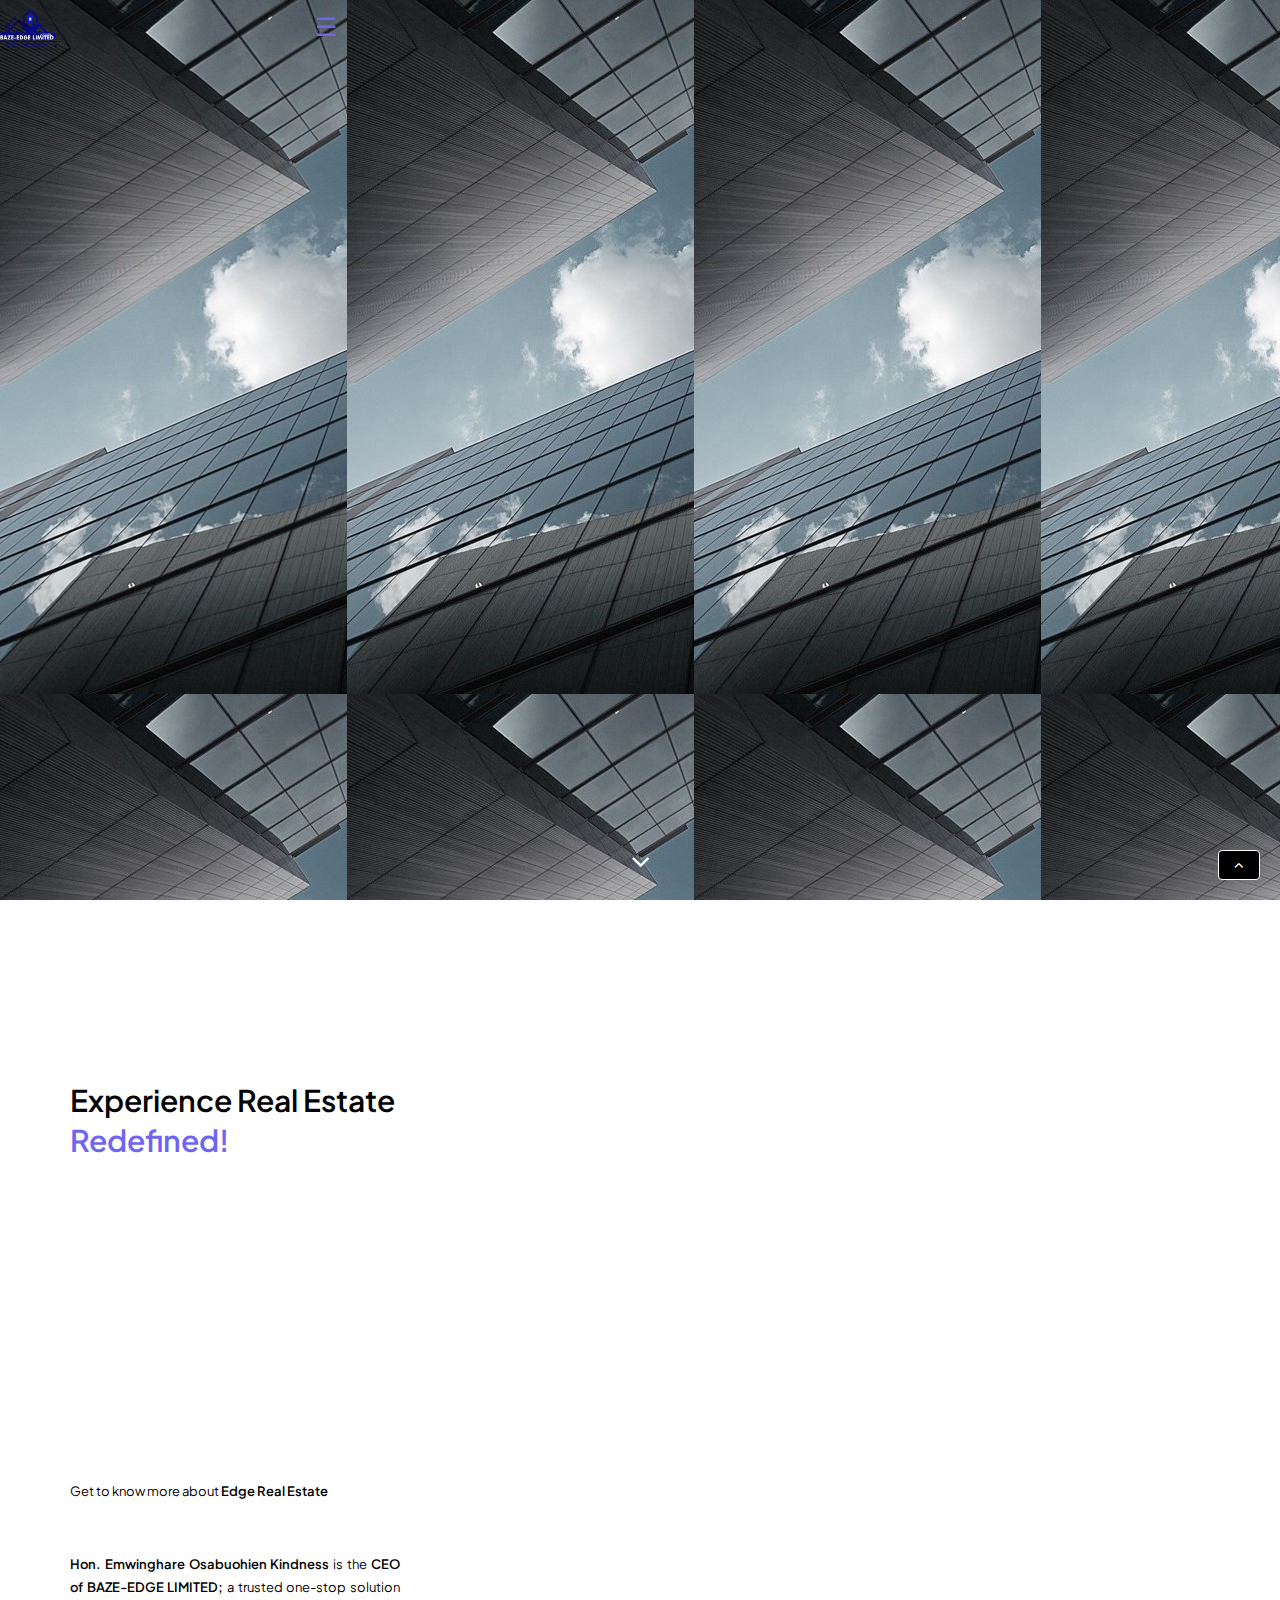
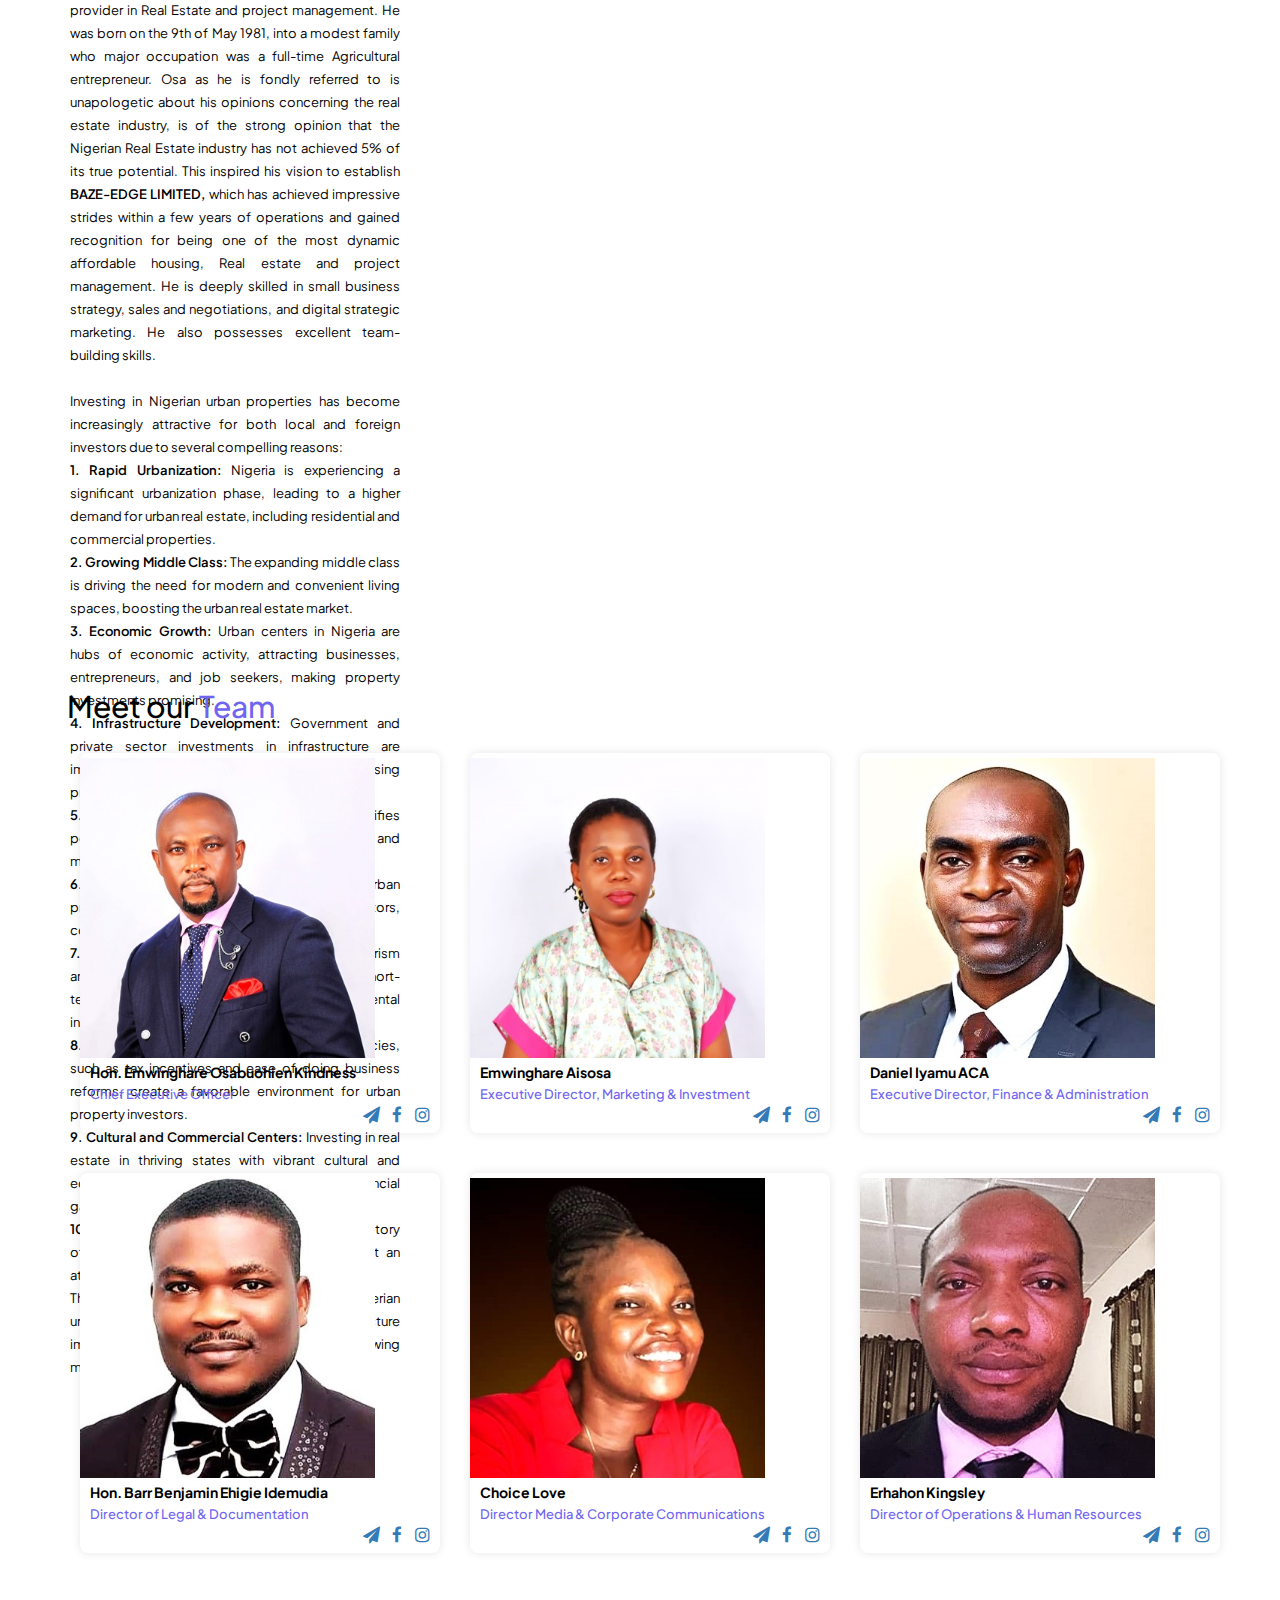
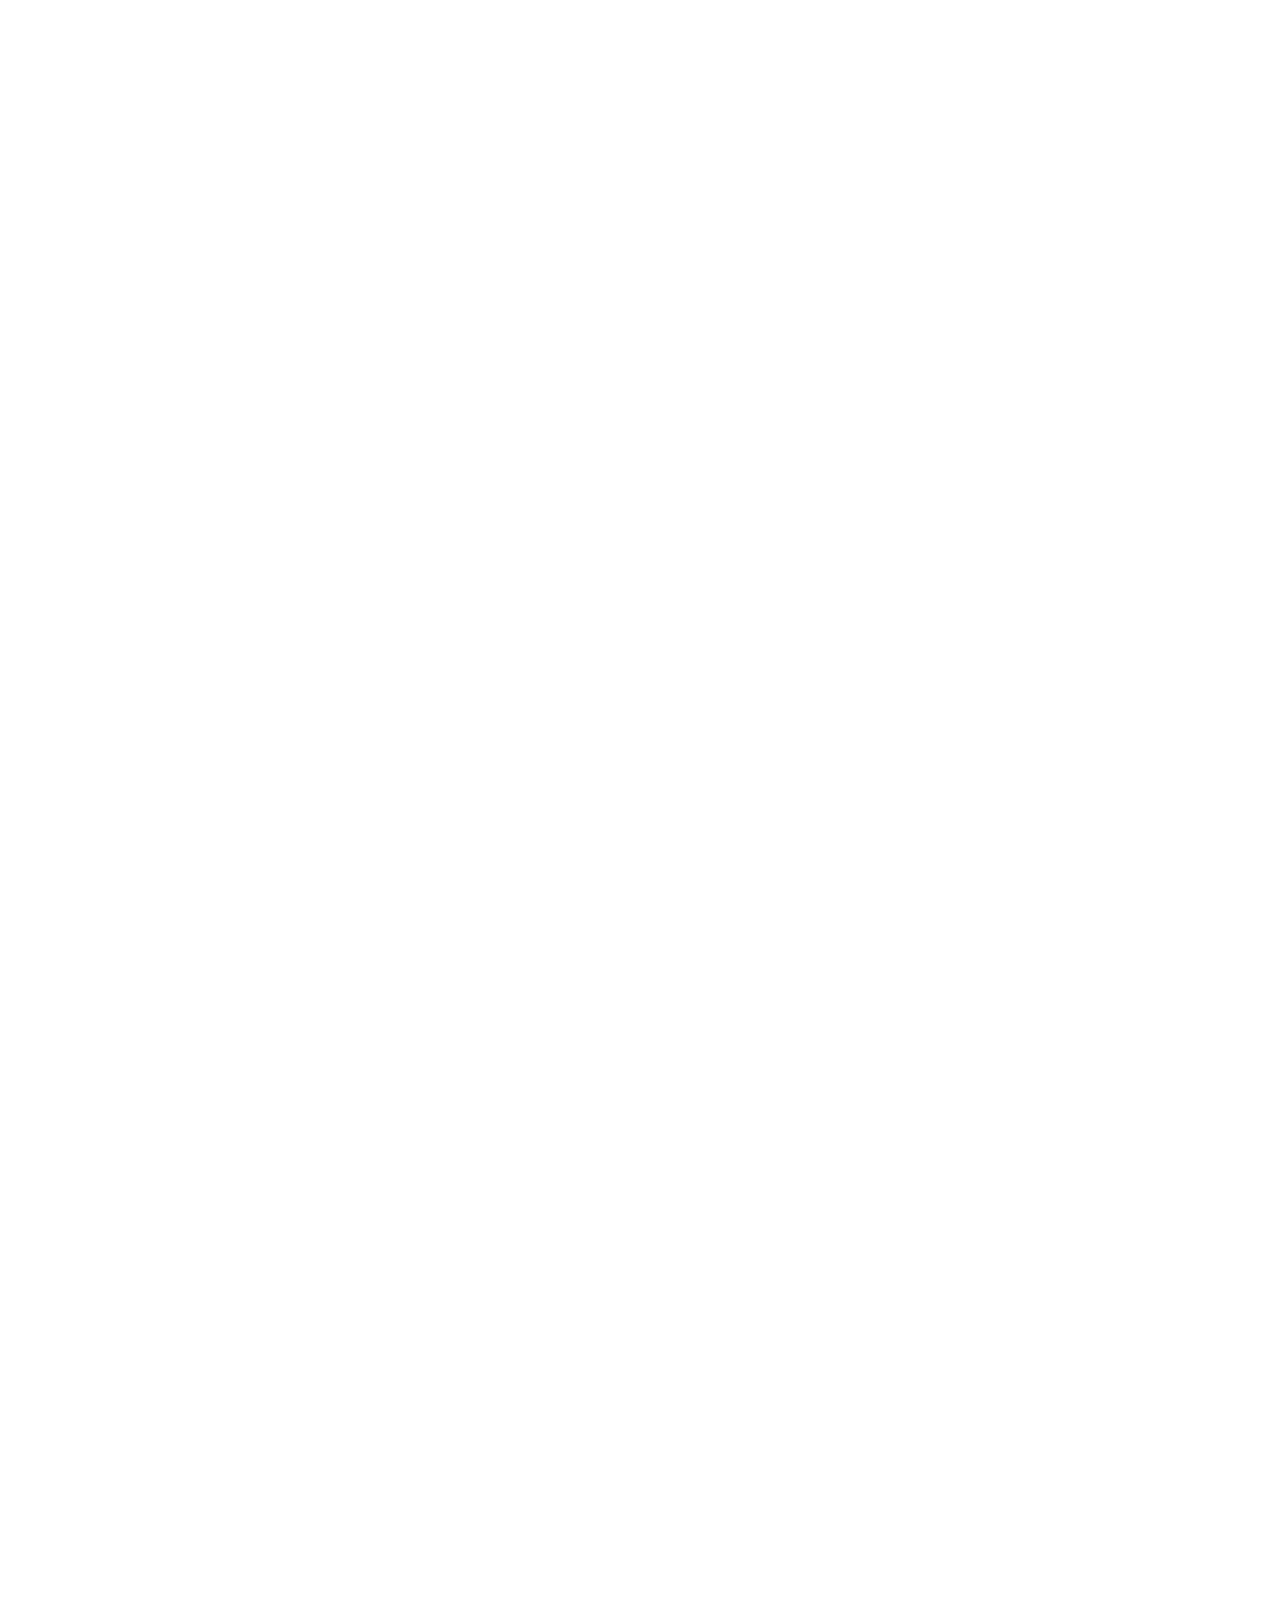
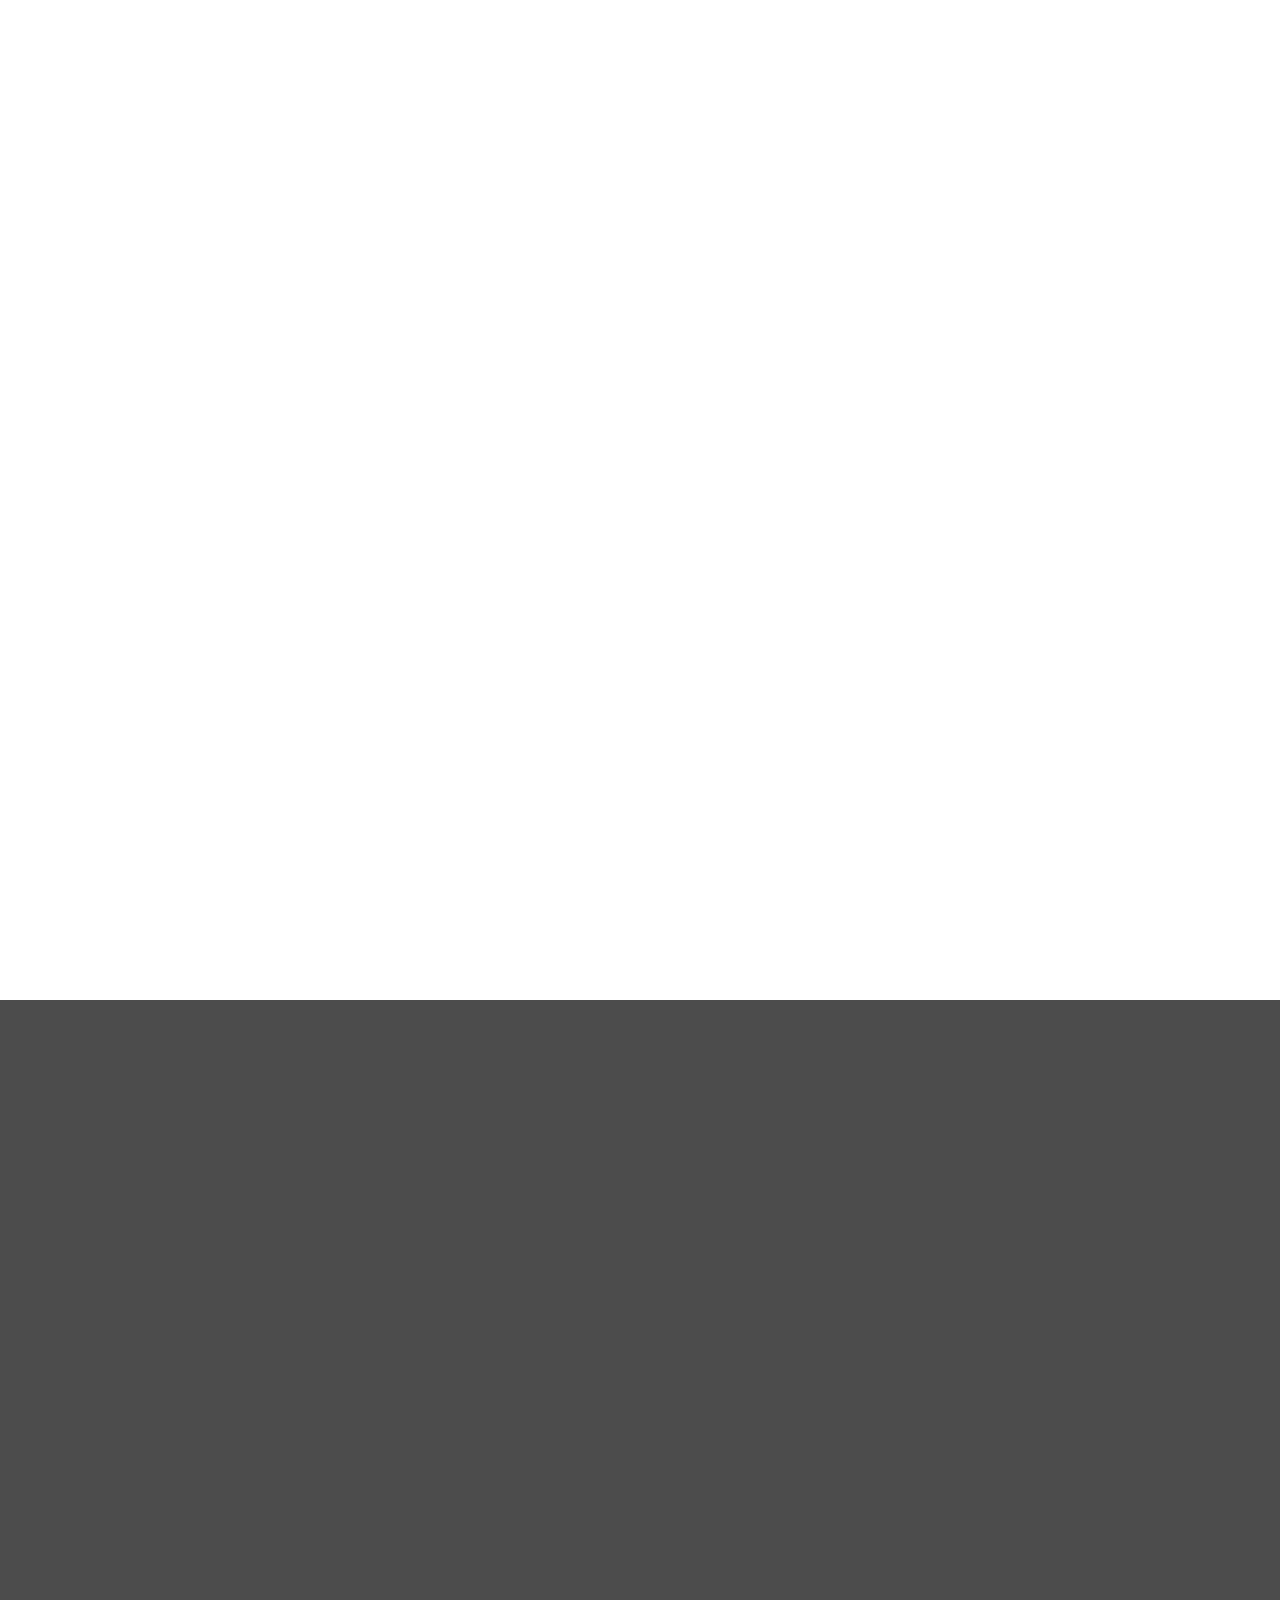
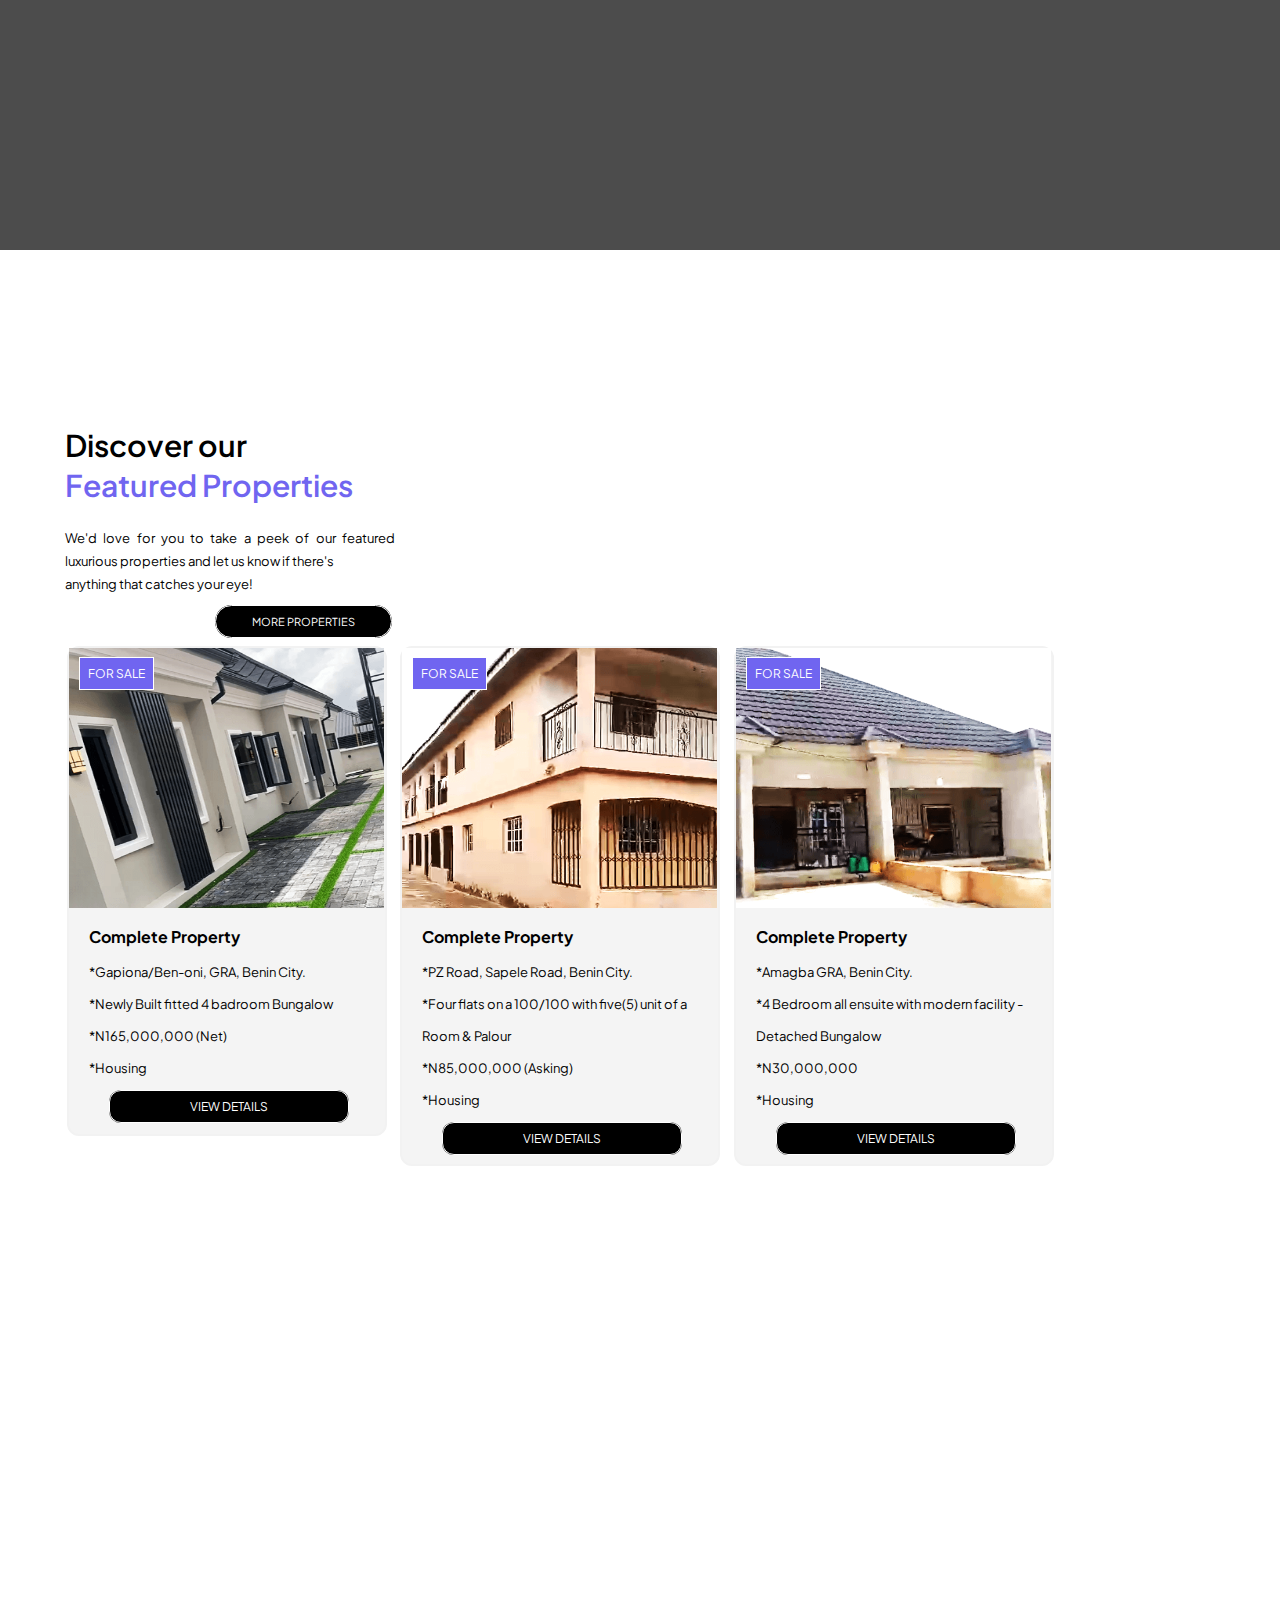
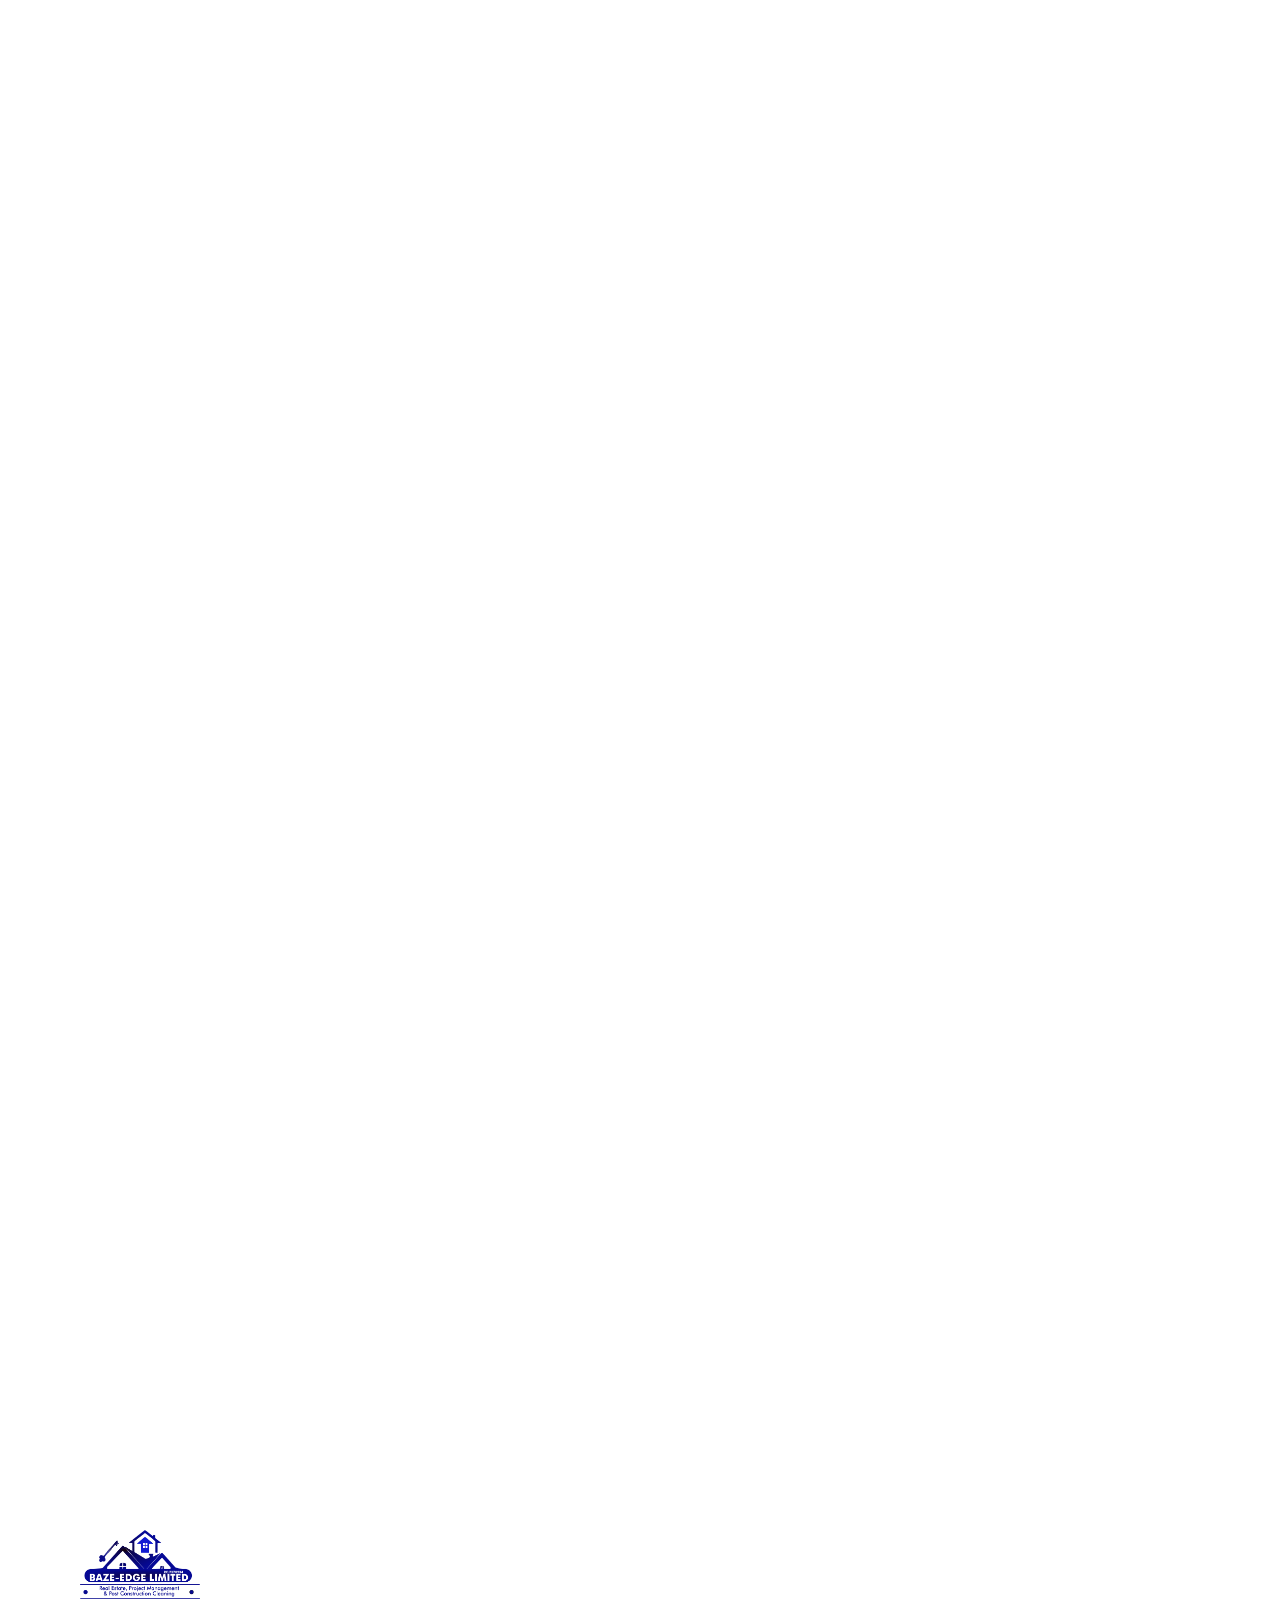
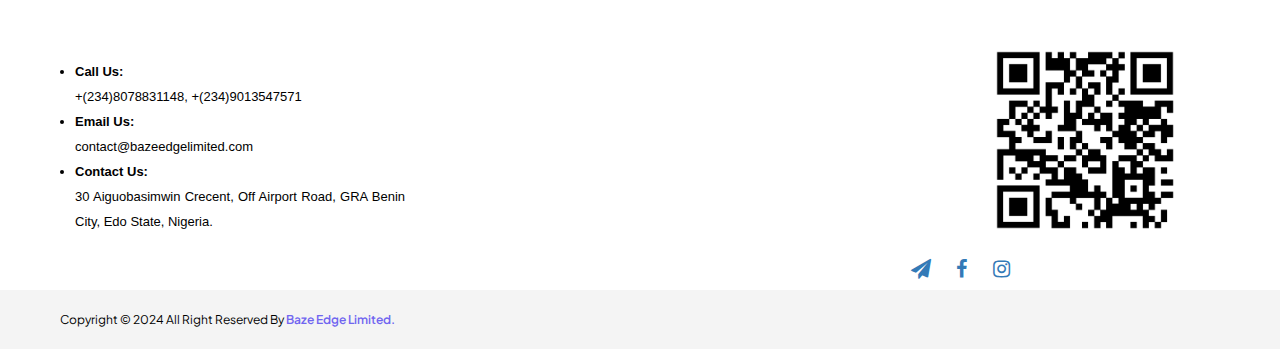
==== html_sub/about_page.html @ 5045b988 "Updated about team section for 321" ====
<!DOCTYPE html>
<html lang="en">
<head>
    <meta charset="UTF-8">
    <meta name="viewport" content="width=device-width, initial-scale=1.0">
    <title>Baze Edge | Real Estate Professionals</title>
    <meta name="description" content="Professional Real Estate managers and Housing Cleanup Services">
    <meta name="keywords" content="Real estate, Housing with comfort, Services, Real Estate Management, Professional estate manager, Housing client centered, Best estate builders, Professional housing agent, House cleanup and maintenance, Baze edge, Baze, Baze Edge Limited">
    <meta name="Web Developer" content="Osamudiamen Destiny Agbonyinma">
    <link rel="shortcut icon" href="../img/favicon/tab_icon.png">
    <link href="https://fonts.googleapis.com/css2?family=Plus+Jakarta+Sans:ital,wght@0,200..800;1,200..800&display=swap" rel="stylesheet">
    <link href="https://fonts.googleapis.com/css2?family=Open+Sans:wght@300;400;600;700&family=Raleway:wght@200;300;400;500;600;700&display=swap" rel="stylesheet">
    <link rel="stylesheet" href="../css/font-awesome/css/font-awesome.min.css">
    <link rel="stylesheet" href="../css/bootstrap/bootstrap.css">
    <link rel="stylesheet" href="../css/owl-carousel/owl.carousel.min.css">
    <link rel="stylesheet" href="../css/owl-carousel/owl.theme.default.min.css">
    <link rel="stylesheet" href="../css/responsive-tab/responsive-tabs.css">
    <link rel="stylesheet" href="../css/animate/animate.css">
    <link rel="stylesheet" href="../css/css_sub/about_page.css">
    <link rel="stylesheet" href="../css/responsive.css">
    <link rel="stylesheet" href="../css/css_sub/about_pages_responsive.css">
</head>
<body>
    <!--Preloader-->
    <div id="preloader">
        <div id="status">&nbsp;</div>
    </div>
    <!-- Preloader ends-->

    <!--- HEADER SECTION -->

    <header>
        <nav class="navbar  navbar-fixed-top">
            <div class="container-fluid">
                <div class="site-nav-wrapper">
                    <div class="navbar-header">

                        <!--- Mobile Menu Open Button -->
                        <span id="mobile-nav-open-btn">&#9776;</span>

                        <!--- Logo -->
                        <a class="navbar-brand" href="../index.html">
                            <img src="../img/logo/logo.png" alt="logo" role="button">
                        </a>
                    </div>

                    <!-- Main Menu -->
                    <div class="container">
                        <div class="collapse navbar-collapse">
                            <ul class="nav navbar-nav pull-right">
                                <div class="main_home_btn">
                                    <li><a class="" href="../index.html" title="Home" role="button">Home</a></li>
                                </div>
                                <li>&emsp;&emsp;&emsp;&emsp;&emsp;</li>
                                <li><a class="smooth-scroll" href="#about_team">Meet our Team</a></li>
                                <li><a class="smooth-scroll" href="#estate">Estate</a></li>
                                <li><a class="smooth-scroll" href="#google-map">Find Us</a></li>
                                <li><a class="smooth-scroll" href="#contact">Contact Us</a></li>
                                <li>&emsp;&emsp;&emsp;&emsp;</li>
                                <div class="get_touch_btn">
                                    <a class="btn-general btn-lotus" href="../html_sub/get_touch.html" title="Get in touch" role="button">Get in touch</a>
                                </div>
                            </ul>
                        </div>
                    </div>

                    <!-- Mobile Menu -->
                    <div id="mobile-nav">

                    <!-- Mobile Menu close button -->
                    <span id="mobile-nav-close-btn">&times;</span>
                        
                        <div id="mobile-nav-content">
                            <ul class="nav">
                                <div class="main_home_btn">
                                    <li><a class=" smooth-scroll" href="../index.html" title="Home" role="button">Home</a></li>
                                </div>
                                <li>&emsp;&emsp;&emsp;&emsp;&emsp;</li>
                                <li><a class="smooth-scroll" href="#about_team">Meet our Team</a></li>
                                <li><a class="smooth-scroll" href="#estate">Estate</a></li>
                                <li><a class="smooth-scroll" href="#contact">Contact Us</a></li>
                                <li><a class="smooth-scroll" href="#google-map">Find Us</a></li>
                                <li>&emsp;&emsp;&emsp;&emsp;</li>
                                <div class="get_touch_btn">
                                    <a class="btn-general btn-lotus smooth-scrol" href="../html_sub/get_touch.html" title="Get in touch" role="button">Get in touch</a>
                                </div>
                            </ul>
                        </div>
                    </div>

                </div>
            </div>
        </nav>
    </header>
    <!--- HEADER SECTION ENDS -->
    
    <!--Home-->

    <section id="home">

        <div id="background_image">
            <img src="../img/about_page_images/estate_about_screen_three.jpg" alt="home screen 03" class="img-responsive">
        </div>

        <div class="content-box-lg">

            <div class="container">

                <div class="row">

                    <div class="col-md-12 col-sm-12 wow slideInRight" data-wow-duration="1s">

                        <div id="home-screens" class="owl-carousel owl-theme">

                            <!--- Home screen 01 -->
                            <div class="home-screen">
                                <h1><br>Meet your Tested and Trusted Team!</h1>
                                <p><br><br>We employ team work to deliver professional and comforable housing for you!</p>
                            </div>
                        </div>
                    </div>
                </div>

            </div>

        </div>
        <!--- Arrow Down -->
        <a class="smooth-scroll" href="#estate" id="arrow-down">
            <i class="fa fa-angle-down"></i>
        </a>
    </section>

    <section id="about_team">
        <div class="content-box-lg">
            <div class="container">
                <div class="row">
                    <div class="col-md-6">
                        <div id="about_team_text">
                            <h2>Experience Real Estate <br><span>Redefined!</span></h2>
                            <p>Get to know more about <span>Edge Real Estate</span></p><br><br>

                            <p><span>Hon. Emwinghare Osabuohien Kindness</span> is the <span>CEO of BAZE-EDGE LIMITED;</span> a trusted one-stop solution provider in Real Estate and project management. He was born on the 9th of May 1981, into a modest family who major occupation was a full-time Agricultural entrepreneur.  Osa as he is fondly referred to is unapologetic about his opinions concerning the real estate industry, is of the strong opinion that the Nigerian Real Estate industry has not achieved 5% of its true potential. This inspired his vision to establish <span>BAZE-EDGE LIMITED,</span> which has achieved impressive strides within a few years of operations and gained recognition for being one of the most dynamic affordable housing, Real estate and project management. He is deeply skilled in small business strategy, sales and negotiations, and digital strategic marketing. He also possesses excellent team-building skills.<br><br>
                                Investing in Nigerian urban properties has become increasingly attractive for both local and foreign investors due to several compelling reasons:<br>
                                <span>1.	Rapid Urbanization:</span> Nigeria is experiencing a significant urbanization phase, leading to a higher demand for urban real estate, including residential and commercial properties.<br>
                                <span>2.	Growing Middle Class:</span> The expanding middle class is driving the need for modern and convenient living spaces, boosting the urban real estate market.<br>
                                <span>3.	Economic Growth:</span> Urban centers in Nigeria are hubs of economic activity, attracting businesses, entrepreneurs, and job seekers, making property investments promising.<br>
                                <span>4.	Infrastructure Development:</span> Government and private sector investments in infrastructure are improving connectivity and accessibility, increasing property demand and value.<br>
                                <span>5.	Diversification:</span> Real estate investment diversifies portfolios, serving as a hedge against inflation and market volatility.<br>
                                <span>6.	Foreign Direct Investment (FDI):</span> Nigeria’s urban property market is attracting foreign investors, contributing to market growth.<br>
                                <span>7.	Tourism and Hospitality Boom:</span> The growing tourism and hospitality sector is increasing demand for short-term rental properties, providing consistent rental income for investors.<br>
                                <span>8.	Government Incentives:</span> Government policies, such as tax incentives and ease of doing business reforms, create a favorable environment for urban property investors.<br>
                                <span>9.	Cultural and Commercial Centers:</span> Investing in real estate in thriving states with vibrant cultural and economic centers can lead to significant financial gains.<br>
                                <span>10.	Long-Term Appreciation:</span> Real estate has a history of significant appreciation over time, making it an attractive long-term investment option.<br>
                                
                                These factors collectively make investing in Nigerian urban real estate a wise choice, driven by infrastructure improvements, job opportunities, and a growing middle class, among other economic factors.
                                </p>
                        </div>
                    </div>
                    <div class="col-md-6">
                        <div id="about_team_image">
                            <img src="../img/team/about_image_back.png" alt="back_image" class="back">
                            <img src="../img/team/CEO.jpg" alt="front_image" class="front">
                        </div>
                    </div>
                </div>
                <div class="row">
                    <div class="team">
                        <h2>Meet our <span>Team</span></h2>
                        <div class="col-md-4">
                            <div class="team_photo">
                                <img src="../img/about_page_images/Emwinghare Osabuohien Kindness.jpg" alt="Chief Executive Officer photo" class="img-responsive">
                                <div class="team_photo_text">
                                    <p>Chief Executive Officer</p>
                                </div>
                                <div class="team_text">
                                    <h2>Hon. Emwinghare Osabuohien Kindness</h2>
                                    <div class="team_icons">
                                        <a href="mailto:contact@bazeedgelimited.com"><i class="fa fa-paper-plane"></i></a>
                                        <a href="https://www.facebook.com/profile.php?id=61556801138994" class="socials_icons"><i class="fa fa-facebook"></i></a>
                                        <a href="https://www.instagram.com/bazeedge?igsh=MWs3aTdoc2U2bmNxbg=="><i class="fa fa-instagram"></i></a>
                                    </div>
                                </div>
                            </div>
                        </div>
                        <div class="col-md-4">
                            <div class="team_photo">
                                <img src="../img/about_page_images/Emwinghare Aisosa.jpg" alt="Chief Executive Officer photo" class="img-responsive">
                                <div class="team_photo_text">
                                    <p>Executive Director, Marketing & Investment</p>
                                </div>
                                <div class="team_text">
                                    <h2>Emwinghare Aisosa</h2>
                                    <div class="team_icons">
                                        <a href="mailto:contact@bazeedgelimited.com"><i class="fa fa-paper-plane"></i></a>
                                        <a href="https://www.facebook.com/profile.php?id=61556801138994" class="socials_icons"><i class="fa fa-facebook"></i></a>
                                        <a href="https://www.instagram.com/bazeedge?igsh=MWs3aTdoc2U2bmNxbg=="><i class="fa fa-instagram"></i></a>
                                    </div>
                                </div>
                            </div>
                        </div>
                        <div class="col-md-4">
                            <div class="team_photo">
                                <img src="../img/about_page_images/Daniel Iyamu.jpeg" alt="Chief Executive Officer photo" class="img-responsive">
                                <div class="team_photo_text">
                                    <p>Executive Director, Finance & Administration</p>
                                </div>
                                <div class="team_text">
                                    <h2>Daniel Iyamu ACA</h2>
                                    <div class="team_icons">
                                        <a href="mailto:contact@bazeedgelimited.com"><i class="fa fa-paper-plane"></i></a>
                                        <a href="https://www.facebook.com/profile.php?id=61556801138994" class="socials_icons"><i class="fa fa-facebook"></i></a>
                                        <a href="https://www.instagram.com/bazeedge?igsh=MWs3aTdoc2U2bmNxbg=="><i class="fa fa-instagram"></i></a>
                                    </div>
                                </div>
                            </div>
                        </div>
                    </div>
                </div>
                <div class="row">
                    <div class="team second_row">
                        <div class="col-md-4">
                            <div class="team_photo">
                                <img src="../img/about_page_images/Hon. Barr Benjamin Ehigie Idemudia.jpeg" alt="Director of Legal & Documentation photo" class="img-responsive">
                                <div class="team_photo_text">
                                    <p>Director of Legal & Documentation</p>
                                </div>
                                <div class="team_text">
                                    <h2>Hon. Barr Benjamin Ehigie Idemudia</h2>
                                    <div class="team_icons">
                                        <a href="mailto:contact@bazeedgelimited.com"><i class="fa fa-paper-plane"></i></a>
                                        <a href="https://www.facebook.com/profile.php?id=61556801138994" class="socials_icons"><i class="fa fa-facebook"></i></a>
                                        <a href="https://www.instagram.com/bazeedge?igsh=MWs3aTdoc2U2bmNxbg=="><i class="fa fa-instagram"></i></a>
                                    </div>
                                </div>
                            </div>
                        </div>
                        <div class="col-md-4">
                            <div class="team_photo">
                                <img src="../img/about_page_images/Choice Love.jpeg" alt="Director Media & Corporate Communications photo" class="img-responsive">
                                <div class="team_photo_text">
                                    <p>Director Media & Corporate Communications</p>
                                </div>
                                <div class="team_text">
                                    <h2>Choice Love</h2>
                                    <div class="team_icons">
                                        <a href="mailto:contact@bazeedgelimited.com"><i class="fa fa-paper-plane"></i></a>
                                        <a href="https://www.facebook.com/profile.php?id=61556801138994" class="socials_icons"><i class="fa fa-facebook"></i></a>
                                        <a href="https://www.instagram.com/bazeedge?igsh=MWs3aTdoc2U2bmNxbg=="><i class="fa fa-instagram"></i></a>
                                    </div>
                                </div>
                            </div>
                        </div>
                        <div class="col-md-4">
                            <div class="team_photo">
                                <img src="../img/about_page_images/Erhahon Kingsley.jpeg" alt="Director of Operations & Human Resources photo" class="img-responsive">
                                <div class="team_photo_text">
                                    <p>Director of Operations & Human Resources</p>
                                </div>
                                <div class="team_text">
                                    <h2>Erhahon Kingsley</h2>
                                    <div class="team_icons">
                                        <a href="mailto:contact@bazeedgelimited.com"><i class="fa fa-paper-plane"></i></a>
                                        <a href="https://www.facebook.com/profile.php?id=61556801138994" class="socials_icons"><i class="fa fa-facebook"></i></a>
                                        <a href="https://www.instagram.com/bazeedge?igsh=MWs3aTdoc2U2bmNxbg=="><i class="fa fa-instagram"></i></a>
                                    </div>
                                </div>
                            </div>
                        </div>
                    </div>
                </div>
            </div>
        </div>
    </section>

    <section id="stats">
        <div class="content-box-md">
            <div class="container">
                <div class="row">
                    <div class="col-md-12 col-sm-12 wow slideInLeft">
                        <div class="vertical-heading">
                            <h2>Dedicated Client <span>Services</span></h2>
                            <p>Here are our records, what we have achieved thus far in our client services</p>
                        </div>
                    </div>
                </div>
                <div class="row wow fadeInUp" data-wow-duration="2s">
                    <div class="col-md-4 col-sm-4 first_stats">
                        <!--- Stats Item 1 -->
                        <div class="stats-item text-center">
                            <i class="fa fa-bar-chart"></i>
                            <p>Property Sold</p>
                            <h3 class="counter">98,748</h3>
                            
                        </div>
                    </div>
                    <div class="col-md-4 col-sm-4 second_stats">
                        <!--- Stats Item 2 -->
                        <div class="stats-item text-center">
                            <i class="fa fa-home"></i>
                            <p>Available Properties</p>
                            <h3 class="counter">1,000</h3>
                            
                        </div>
                    </div>
                    <div class="col-md-4 col-sm-4 third_stats">
                        <!--- Stats Item 3 -->
                        <div class="stats-item text-center">
                            <i class="fa fa-users"></i>
                            <p>Satisfied client</p>
                            <h3 class="counter">10,748</h3>
                            
                        </div>
                    </div>
                </div>
            </div>
        </div>
    </section>

    <section id="estate">
        <div class="content-box-lg">
            <div class="container">
                <div class="row">
                    <div class="col-md-12">
                        <div id="estate_header">
                            <h2>Discover our <span>Featured Properties</span></h2>
                            <p>We'd love for you to take a peek of our featured luxurious properties and let us know if there's<br> anything that catches your eye!</p>
                            <div class="estate_header_btn">
                                <a class="btn-general btn-lotus" href="./html_sub/all_properties.html" title="More properties" role="button">More properties</a>
                            </div>
                        </div>
                    </div>
                    <div class="col-md-12">
                        <div id="estate_view_1">
                            <div class="col-md-4">
                                <div id="view_1">
                                    <img src="../img/estate_buildings/estate_building_one.png" alt="estate housing" class="img-responsive">
                                    <div class="image_btn_one">
                                        <a class="btn-general image-btn" role="button">For Sale</a>
                                    </div>
                                    <div class="housing_text_below">
                                        <h2>Complete Property</h2>
                                        <p>*Gapiona/Ben-oni, GRA, Benin City.</p>
                                        <p>*Newly Built fitted 4 badroom Bungalow</p>
                                        <p>*N165,000,000 (Net)</p>
                                        <p>*Housing</p>
                                        <div class="view_btn">
                                            <a class="btn-general btn-lotus" href="#" title="estate_view_details" role="button">View Details</a>
                                        </div>
                                    </div>
                                </div>
                            </div>
                            <div class="col-md-4">
                                <div id="view_2">
                                    <img src="../img/estate_buildings/estate_building_two.png" alt="estate housing" class="img-responsive">
                                    <div class="image_btn_two">
                                        <a class="btn-general image-btn" role="button">for sale</a>
                                    </div>
                                    <div class="housing_text_below">
                                        <h2>Complete Property</h2>
                                        <p>*PZ Road, Sapele Road, Benin City.</p>
                                        <p>*Four flats on a 100/100 with five(5) unit of a Room & Palour</p>
                                        <p>*N85,000,000 (Asking)</p>
                                        <p>*Housing</p>
                                        <div class="view_btn">
                                            <a class="btn-general btn-lotus" href="#" title="estate_view_details" role="button">View Details</a>
                                        </div>
                                    </div>
                                </div>

                            </div>
                            <div class="col-md-4">
                                <div id="view_3">
                                    <img src="../img/estate_buildings/estate_building_three.png" alt="estate housing" class="img-responsive">
                                    <div class="image_btn_three">
                                        <a class="btn-general image-btn" role="button">for sale</a>
                                    </div>
                                    <div class="housing_text_below">
                                        <h2>Complete Property</h2>
                                        <p>*Amagba GRA, Benin City.</p>
                                        <p>*4 Bedroom all ensuite with modern facility - Detached Bungalow</p>
                                        <p>*N30,000,000</p>
                                        <p>*Housing</p>
                                        <div class="view_btn">
                                            <a class="btn-general btn-lotus" href="#" title="estate_view_details" role="button">View Details</a>
                                        </div>
                                    </div>
                                </div>

                            </div>
                        </div>
                    </div>
                </div>
            </div>
        </div>

    </section>
    
    <section id="google-map">
        <div class="container-fluid">
            <div class="row">
                <iframe src="https://www.google.com/maps/embed?pb=!1m18!1m12!1m3!1d3965.562795881202!2d5.625678717443847!3d6.321012800000004!2m3!1f0!2f0!3f0!3m2!1i1024!2i768!4f13.1!3m3!1m2!1s0x1040d396f90e23ab%3A0x2c65fd9f76c51ad9!2sIrowa%20Medical%20Centre!5e0!3m2!1sen!2sng!4v1683113378202!5m2!1sen!2sng" width="auto" height="900" style="border:0;" allowfullscreen="" loading="lazy" referrerpolicy="no-referrer-when-downgrade">
                </iframe>
            </div>
        </div>
    </section>

    <section id="contact">
        <div class="content-box-lg">
            <div class="container">
                <div class="row">
                    <div id="contact_us">
                        <div class="col-md-6 contact_left">
                            <div class="contact_logo">
                                <img src="../img/logo/logo.png" alt="Baze Limited Logo" class="img-responsive">
                            </div>
                            <div class="office">
                                <ul class="office-details">
                                    <li><span>Call Us:</span><br>+(234)8078831148, +(234)9013547571</li>
                                    <li><span>Email Us:</span><br>contact@bazeedgelimited.com</li>
                                    <li><span>Contact Us:</span><br>30 Aiguobasimwin Crecent, Off Airport Road, GRA Benin City, Edo State, Nigeria.</li>
                                </ul>
                            </div>
                        </div>
                        <div class="col-md-6 col-sm-6">
                            <div class="qrcode">
                                <img src="../img/contact/bazeedgelimited.com.png"
                                    alt="www.bazeedgelimited.com" title="www.bazeedgelimited.com"
                                    class="img-responsive">
                            </div>
                        </div>
                    </div>
                    
                </div>
            </div>

        </div>

    </section>

    <footer class="text-center">
        <div class="container">
            <div class="row">
                <div class="col-md-12 col-sm-12">
                    <p>Copyright &copy; 2024 All Right Reserved By <span>Baze Edge Limited.</span></p>
                    <div class="footer_icons">
                        <a href="mailto:contact@bazeedgelimited.com"><i class="fa fa-paper-plane"></i></a>
                        <a href="https://www.facebook.com/profile.php?id=61556801138994" class="socials_icons"><i class="fa fa-facebook"></i></a>
                        <a href="https://www.instagram.com/bazeedge?igsh=MWs3aTdoc2U2bmNxbg=="><i class="fa fa-instagram"></i></a>
                    </div>
                </div>
            </div>
        </div>

        <!--- BACK TO TOP -->
        <a href="#home" id="back-to-top" class="btn btn-sm btn-lotus btn-back-to-top smooth-scrol hidden-sm"
            title="Home" role="button">
            <i class="fa fa-angle-up"></i>
        </a>
        <!-- BACK TO TOP ENDS HERE-->
    </footer>
    <script defer src="../js/jquery.js"></script>
    <script defer src="../js/Bootstrap/bootstrap.js"></script>
    <script defer src="../js/owl-carousel/owl.carousel.min.js"></script>
    <script defer src="../js/waypoint/jquery.waypoints.min.js"></script>
    <script defer src="../js/responsive-tab/jquery.responsiveTabs.min.js"></script>
    <script defer src="../js/counter/jquery.counterup.min.js"></script>
    <script defer src="../js/easing/7.2jquery.easing.1.3.js.js"></script>
    <script defer src="../js/wow/wow.min.js"></script>
    <script defer src="../js/js_sub/about_pages.js"></script>
</body>

</html>
---- css/responsive-tab/responsive-tabs.css ----
.r-tabs .r-tabs-nav {
    margin: 0;
    padding: 0;
}

.r-tabs .r-tabs-tab {
    display: inline-block;
    margin: 0;
    list-style: none;
}

.r-tabs .r-tabs-panel {
    padding: 15px;
    display: none;
}

.r-tabs .r-tabs-accordion-title {
    display: none;
}

.r-tabs .r-tabs-panel.r-tabs-state-active {
    display: block;
}

/* Accordion responsive breakpoint */
@media only screen and (max-width: 768px) {
    .r-tabs .r-tabs-nav {
        display: none;
    }

    .r-tabs .r-tabs-accordion-title {
        display: block;
    }
}
---- css/css_sub/about_page.css ----
/*  ======================================
    Baze Edge Style Themes    
    ------------------------------------------------------
    Fonts: Plus Jakarta Sans and Open Sans (and default 'san serif')
    ------------------------------------------------------
    Colors:
        Blue Lotus:	    #7065f0
        Viridian:		#3D7A5B
                        #8B5CF6
        White:          #fff   
        White Smoke:	#f4f4f4
        Black:			#000
        Grey:			#212226
        Sheen Green     #A6E029
        Yellow Green colours    #41B00A

    ====================================== */

/* ======================================
|    |   |   html, body
========================================= */
html,
body {
    height: 100%;
}

body {
    color: #000;
}

h1,
h2,
h3,
h4,
h5,
h6 {
    font-family: "Plus Jakarta Sans", "Open Sans", "sans-serif";
}

p {
    font-family: "Plus Jakarta Sans", sans-serif;
    font-size: 16px;
    font-weight: 400;
    line-height: 32px;
}

section {
    background: #fff;
    overflow: hidden;
}

/* ======================================
|    |   |   Preloader
========================================= */

#preloader {
    background-color: #fff;
    position: fixed;
    top: 0;
    bottom: 0;
    left: 0;
    right: 0;
    z-index: 9999;
}

#status {
    background-repeat: no-repeat;
    height: 70px;
    width: 70px;
    position: absolute;
    top: 50%;
    left: 50%;
    margin-left: -35px;
    margin-top: -35px;
    background-image: url("../img2/preloader/preloader.gif")
}


/* ======================================
|   |   |   Content
========================================= */
.content-box-lg {
    padding: 120px 0;
}

.content-box-md {
    padding: 30px 0px;
}

/* ======================================
|   |   |   Home page
========================================= */
#home {
    height: 750px;
    width: auto;
    margin-bottom: 100px;
}
#home-screens {
    position: relative;
    top: -440px;
    width: auto;
}

#home .row {
    position: relative;
    left: -150px;
    width: 1500px;
}

.home-screen h1 {
    position: relative;
    top: 550px;
    left: 100px;
    margin: 0;
    color: #fff;
    font-size: 55px;
    font-weight: 800;
    line-height: 70px;
    text-align: left;
    width: 905px;
    height: 243px;
}

.home-screen p {
    color: #fff;
    position: relative;
    top: 500px;
    left: 100px;
    font-weight: 400;
    line-height: 30px;
    text-align: left;
    width: 835px;
    height: 64px;
}


/* ======================================
|   |   |   Arrow down
========================================= */
/* #arrow-down {
    position: absolute;
    left: 50%;
    bottom: 3%;
    color: #fff;
    font-size: 150px;
    width: 32px;
    height: 32px;
    text-align: center;
    margin-left: -16px;
    z-index: 1;
}

#arrow-down:hover,
#arrow-down:focus {
    color: #fff;
} */


/*===================================
|  |  About text section and CEO
====================================*/
#about_team {
    height: 2700px;
}

#about_team_image .front {
    position: relative;
    top: -500px;
    padding-left: 100px;
    width: 409;
    height: 416;
    left: -5px;
    z-index: 1;
    border-radius: 80px;
}

#about_team_image .back {
    position: relative;
    top: -30px;
    height: 500px;
    right: -30px;
}

#about_team_text {
    width: 1100px;
}

#about_team_text h2 {
    font-size: 48px;
    font-weight: 600;
    padding-bottom: 10px;
    line-height: 67px;
}

#about_team_text h2 span {
    color: #7065f0;
}

#about_team_text p {
    padding-bottom: 10px;
    text-align: justify;
}

#about_team_text p span {
    font-weight: 600;
}

/*===============================
|  |  Team photo, text and icons 
================================*/
.team {
    padding-top: 80px;
}

.team h2 {
    position: relative;
    left: 12px;
    padding-bottom: 40px;
}

.team h2 span {
    color: #7065f0;
}

.team_photo {
    position: relative;
    top: -20px;
    height: 440px;
    -webkit-box-shadow: 0 0 10px rgba(0, 0, 0, 0.1);
    box-shadow: 0 0 10px rgba(0, 0, 0, 0.1);
    border-radius: 8px;
}

.team_photo img {
    position: relative;
    top: 5px;
    height: 360px;
    width: 385px;
}

.team_text h2 {
    position: relative;
    top: -40px;
    left: 10px;
    font-size: 16px;
    font-weight: bold;
    color: #000;
}
.team_photo_text p {
    position: relative;
    top: 25px;
    left: 10px;
    color: #7065f0;
    font-weight: 500;
}

.team_icons {
    position: relative;
    top: -64px;
    left: -5px;
    font-size: 17px;
    text-align: right;
}

.team_icons .socials_icons {
    padding-left: 6px;
    padding-right: 6px;
}


/*=====================================
|   |   | Stats
=======================================*/
#stats {
    background: url("/img/about_page_images/about_stats_section.jpg");
    background-repeat: no-repeat;
    background-size: cover;
    background-position: center;
    background-attachment: fixed;
    height: 446px;
}

#stats .content-box-md {
    height: 446px;
    background: rgba(0, 0, 0, 0.7)
}

#stats .vertical-heading {
    margin-bottom: 50px;
    text-align: center;
}

#stats .vertical-heading h2 {
    color: #fff;
    font-size: 48px;
    font-weight: 600;
}

#stats .vertical-heading h2 span {
    color: #7065f0;
}

#stats .vertical-heading p {
    color: #fff;
}

.stats-item {
    background: rgba(61, 68, 68, 0.5);
    border-radius: 14px;
    min-height: 170px;
    padding: 25px 50px;
    -webkit-transition: all 400ms linear;
    transition: all 400ms linear;
}

.stats-item i {
    font-size: 42px;
    color: #7065f0;
    margin: 0 0 6px 0;
    -webkit-transition: all 400ms linear;
    transition: all 400ms linear;
}

.stats-item h3 {
    font-size: 32px;
    color: #fff;
    margin: 5px 0 5px 0;
}

.stats-item p {
    color: #fff;
    margin: 0 0 0 0;
}

.stats-item:hover {
    background: #7065f0;
}

.stats-item:hover i {
    color: #000;
    -webkit-transform: translateY(-10px);
    transform: translateY(-10px);
}

/*=====================================
|  |  | Estate
======================================*/
#estate {
    height: 1000px;
}

#estate_view_1 {
    position: relative;
    left: -80px;
    width: 1312px;
    height: 539px;
}

#estate_header h2 {
    width: 762px;
    height: 67px;
    font-size: 48px;
    font-weight: 600;
}

#estate_header h2 span {
    color: #7065f0;
}

.estate_header_btn a {
    position: relative;
    top: -90px;
    left: 950px;
    text-decoration: none;
}

#estate_view_1 img {
    height: 300px;
}

#view_1 {
    width: 421px;
    height: 510px;
    border: 2px solid #f2f2f2;
    border-radius: 12px;
    background-color: #f4f4f4;
}
/*Below is Sold/Available button for property view 1*/
.image_btn_one a {
    position: relative;
    top: -285px;
    left: 10px;
    border-radius: 0;
    padding: 8px;
    text-decoration: none;
    color: #fff;
    border: 1px solid #fff;
    background-color: #7065f0;
}

/*=====================================================
|  |Below are style same for all estate buildings begins 
======================================================*/
.housing_text_below {
    position: relative;
    top: -40px;
    padding: 20px;
}
.housing_text_below h2 {
    font-size: 24px;
    font-weight: 700;
}
.housing_text_below p {
    font-size: 16px;
    margin: 0;
}

.view_btn a {
    position: relative;
    top: 12px;
    left: 40px;
    padding: 13px 100px;
    text-decoration: none;
    border-radius: 12px;
}
/*===================================================
|  |  same style for all estate building ends here
====================================================*/

#view_2 {
    width: 421px;
    height: 510px;
    border: 2px solid #f2f2f2;
    border-radius: 12px;
    background-color: #f4f4f4;
}
/*Below is Sold/Available button for property view 1*/
#view_2 .image_btn_two a {
    position: relative;
    top: -285px;
    left: 10px;
    border-radius: 0;
    padding: 8px;
    text-decoration: none;
    color: #fff;
    border: 1px solid #fff;
    background-color: #7065f0;
}

#view_3 {
    width: 421px;
    height: 510px;
    border: 2px solid #f2f2f2;
    border-radius: 12px;
    background-color: #f4f4f4;
}
/*Below is Sold/Available button for property view 1*/
#view_3 .image_btn_three a {
    position: relative;
    top: -285px;
    left: 10px;
    border-radius: 0;
    padding: 8px;
    text-decoration: none;
    color: #fff;
    border: 1px solid #fff;
    background-color: #7065f0;
}


/* ======================================
|   |   |  Google Map
========================================= */
#google-map {
    height: 600px;
}
#google-map iframe {
    position: relative;
    top: 80px;
    height: 510px;
    width: 100%;
}


/* ======================================
|   |   |  Contact
========================================= */
#contact {
    height: 450px;
}

.contact_logo {
    position: relative;
    top: -80px;
    width: 190px;
}

.office {
    position: relative;
    top: -30px;
}
.office-details {
    padding: 10px;
    line-height: 35px;
}

.office-details span {
    font-weight: 600;
}

.qrcode img {
    position: relative;
    top: 70px;
    left: 330px;
    width: 200px;
}

/* ======================================
|   |   |   Buttons
========================================*/
.btn-general {
    font-family: "Plus Jakarta Sans", sans-serif;
    border-radius: 28px;
    font-size: 12px;
    text-transform: uppercase;
    margin: 0, 4px;
    padding: 9px 36px 9px 36px;
    -webkit-transition: all .5s;
    transition: all .5s;
}

.btn-lotus {
    color: #fff;
    border: 1px solid #fff;
    background-color: #000;
}

.btn-lotus:hover,
.btn-lotus:focus {
    color: #fff;
    background-color: #7065f0;
    border: 1px solid #7065f0;
}

.btn-back-to-top {
    position: fixed;
    bottom: 20px;
    right: 20px;
    padding: 3px 15px;
    border-radius: 4px;
    font-size: 22px;
}

/*Below is the "Main Home page button" at the navigation bar css*/
.main_home_btn a {
    position: relative;
    top: 35px;
    left: -1px;
    font-family: "Plus Jakarta Sans", sans-serif;
    font-size: 12px;
    text-transform: uppercase;
    padding: 16px 16px 16px 16px;
    -webkit-transition: all .5s;
    transition: all .5s;
}
    
.main_home_btn a {
    color: #fff;
    border: 1px solid #fff;
    background-color: #000;
    text-decoration: none;
}
    
.main_home_btn a:hover,
.main_home_btn a:focus {
    color: #fff;
    background-color: #7065f0;
    border: 1px solid #7065f0;
    }

/*Below is the "Get in touch section" at the navigation bar css*/
.get_touch_btn {
    position: relative;
    top: -36px;
    left: 450px;
    text-decoration: none;
    z-index: 1;
}

.get_touch_btn a {
    text-decoration: none;
}



/* ======================================
|   |   |   Home Slider Buttons
========================================= */
.owl-carousel button.owl-dot {
    position: relative;
    top: -200px;
    left: 500px;
    color: #f2f2f2;
    font-size: 25px;
    background-color: none;
    z-index: 1;
}

/* ======================================
|   |   |  Footer
========================================= */
footer {
    background: #f4f4f4;
    padding: 10px;
}

footer p {
    position: relative;
    top: 10px;
    font-size: 15px;
    text-align: left;
    color: #000;
    line-height: 20px;
    margin: 0;
}

footer p span {
    color: #7065f0;
    font-weight: 600;
}

.footer_icons {
    position: relative;
    top: -10px;
    left: -70px;
    font-size: 25px;
    text-align: right;
}
.socials_icons {
    padding-left: 20px;
    padding-right: 20px;
}


/* ======================================
|   |   |  Navigation
========================================= */
.navbar {
    padding: 10px 0;
    -webkit-transition: all 300ms linear;
    transition: all 300ms linear;
}

.site-nav-wrapper {
    padding: 0px;
    color: #fff;
}

.navbar-brand {
    padding: 10px 0;
}

.navbar-brand img {
    position: relative;
    left: 20px;
    top: -5px;
    width: 120px;
    height: auto;
}

ul.navbar-nav > li > a {
    font-family: "Raleway", sans-serif;
    color:#fff;
    font-size: 12px;
    font-weight: 400;
    text-transform: uppercase;
}

ul.navbar-nav > li > a:hover,
ul.navbar-nav > li > a:focus {
    background: none;
    color: #000;
    background-color: #fff;
}

/*White Navigation*/
.white-nav-top {
    background:#fff;
    padding: 10px 0;
    -webkit-box-shadow: 0 8px 6px -9px #999;
    box-shadow: 0 8px 6px -9px #999;
    z-index: 2;
}

.white-nav-top ul.navbar-nav > li > a {
    color: #000;
}

.white-nav-top ul.navbar-nav > li > a:hover,
.white-nav-top ul.navbar-nav > li > a:focus {
    color:#7065f0;
}
---- css/responsive.css ----
/* ======================================
|   |   |  Mobile Menu
========================================= */
.navbar-header {
    position: relative;
}

#mobile-nav-open-btn {
    font-size: 50px;
    color: #7065f0;
    cursor: pointer;
    z-index: 2;
    position: absolute;
    left: 860px;
    top: 2px;
    
    /*Hide mobile nav open button*/
    display: none;
}

#mobile-nav {
    /*Mobile menu will be hidden by default with height 0%*/
    height: 0%;
    width: 100%;
    position: fixed;
    top: 0;
    left: 0;
    z-index: 3;
    background-color: rgba(255, 255, 255, .98);
    -webkit-transition: all 300ms linear;
    transition: all 300ms linear;
    overflow-y: hidden;
}
#mobile-nav-close-btn {
    font-family: "Plus Jakarta Sans", "Open Sans";
    font-size: 50px;
    color: #212226;
    font-weight: 400;
    cursor: pointer;
    position: absolute;
    top: -2px;
    right: 35px;
    -webkit-transition: .3s;
    transition: .3s;
}
#mobile-nav-content {
    text-align: center;
    width: 100%;
    margin-top: 30px;
    position: relative;
    top: 10%;
}
#mobile-nav ul li {
    margin-bottom: 20px;
}
#mobile-nav a {
    font-family: "Plus Jakarta Sans", "Open Sans";
    font-size: 16px;
    color: #3D7A5B;
    font-weight: 400;
    text-transform: uppercase;
    display:inline;
    -webkit-transition: .3s;
    transition: .3s;
}
#mobile-nav a:hover,
#mobile-nav a:focus,
#mobile-nav-close-btn:hover,
#mobile-nav-close-btn:focus {
    color: #7065f0;
}



/*==========================================
|   |   Bootstrap 3 Media Queries
============================================*/

/* Smartphones (landscape) ----------- */
@media only screen 
and (min-width : 321px) {
    /*Navigation bar*/
    .navbar-brand {
        padding: 10px 10px;
    }
    .navbar-brand img {
        position: relative;
        top: -5px;
        left: -15px;
        width: 65px;
        height: 40px;
    }

    /*Hide Navigation menu for smaller devices to allow Mobile menu drop down button*/
    .navbar-nav {
        display: none;
    }

    /*Mobile Menu button display*/
    #mobile-nav-open-btn {
        display: block;
        left: 300px;
        top: 5px;
        font-size: 25px;
        color: #7065f0
    }

    #mobile-nav-close-btn {
        font-family: "Plus Jakarta Sans", "Open Sans";
        font-size: 35px;
        position: absolute;
        top: -2px;
        right: 13px;
    }

    #mobile-nav a {
        font-size: 13px;
    }

    /*Navigation bar*/
    .navbar {
        padding: 5px 0;
    }

    /*Home section*/
    #home {
        height: 100%;
        width: 100%;
        margin-bottom: 100px;
    }

    #background_image img {
        /* display: none; */
        visibility: hidden;
    }

    #background_image{
        background-image: url('../img/home_page/estate_home_screen_small.png');
        height: 100%;
        width: 100%;
    }

    .home-screen h1 {
        position: relative;
        top: 580px;
        left: 175px;
        font-size: 30px;
        line-height: 40px;
        width: 350px;
    }

    .home-screen p {
        position: relative;
        top: 500px;
        left: 175px;
        font-size: 13px;
        line-height: 25px;
        width: 330px;
        text-align: justify;
    }

    /* ======================================
    |   |   |   Arrow down which displays only from this mobile view
    ========================================= */
    #arrow-down {
        position: absolute;
        left: 50%;
        bottom: 3%;
        color: #fff;
        font-size: 30px;
        width: 32px;
        height: 32px;
        text-align: center;
        margin-left: -16px;
        z-index: 1;
    }

    #arrow-down:hover,
    #arrow-down:focus {
        color: #fff;
    }
    /*Arrow down ends here*/

    /*About Estate company*/
    #about {
        height: 720px;
    }

    #about_image .front {
        position: relative;
        top: -260px;
        left: 25px;
        width: 270px;
        height: 285px;
        z-index: 1;
    }

    #about_image .back {
        position: relative;
        top: 40px;
        left: 10px;
        width: 310px;
        height: 314px;
    }

    #about_text {
        position: relative;
        top: -380px;
        width: 330px;
    }

    #about_text h2 {
        position: relative;
        top: -290px;
        font-size: 30px;
        line-height: 40px;
        width: 350px;
    }

    #about_text p {
        font-size: 13px;
        padding-bottom: 0;
        line-height: 23px;
    }

    #about_text p span{
        position: relative;
        top: 20px;
    }

    #about_text .about_btn a {
        font-size: 11px;
    }
    
        /*Estate section*/

    #estate {
        height: 2100px;
        margin-top: 100px;
    }

    #estate_header h2 {
        position: relative;
        top: -65px;
        left: -5px;
        width: 762px;
        height: 67px;
        font-size: 30px;
        width: 300px;
        line-height: 40px;
    }

    #estate_header p {
        position: relative;
        top: -40px;
        left: -5px;
        font-size: 13px;
        line-height: 23px;
        text-align: justify;
        width: 330px;
    }

    .estate_header_btn a {
        position: relative;
        top: -35px;
        left: 145px;
        font-size: 11px;
    }

    #estate_view_1 {
        position: relative;
        left: -18px;
        top: -20px;
        width: 1000px;
    }

    /*Sold/Available button posiition for estate view 1*/
    #view_1 .image_btn_one a,
    #view_2 .image_btn_two a,
    #view_3 .image_btn_three a {
        position: relative;
        top: -245px;
        left: 10px;
    }
    /*Sold/Available for estate view 1 ends here*/

    #estate_view_1 img {
        height: 260px;
        width: 315px;
    }

    #view_1 {
        width: 320px;
        height: 490px;
        margin-bottom: 60px;
    }
    #view_2 {
        width: 320px;
        height: 520px;
        margin-bottom: 60px;
    }
    #view_3 {
        width: 320px;
        height: 520px;
        margin-bottom: 60px;
    }
    /*====================================
    |  |  CSS that affect all section
    =====================================*/
    /*housing text for all estate*/
    .housing_text_below h2 {
        font-size: 16px;
    }
    .housing_text_below p {
        font-size: 13px;
    }
    /*button for all section*/
    .view_btn a {
        position: relative;
        top: 12px;
        left: 20px;
        padding: 8px 80px;
    }
    /*======ends here================*/

    #estate_view_2 {
        display: none;
        position: relative;
        top: -20px;
        left: -35px;
        width: 1000px;
    }

    /*Sold/Available button posiition for estate view 2*/
    #view_4 .image_btn_four a,
    #view_5 .image_btn_five a,
    #view_6 .image_btn_six a {
        position: relative;
        top: -245px;
        left: 10px;
    }
    /*Sold/Available for estate view 2 ends here*/

    #estate_view_2 img {
        height: 260px;
        width: 315px;
    }
    #view_4 {
        width: 320px;
        height: 460px;
    }
    #view_5 {
        width: 320px;
        height: 460px;
    }
    #view_6 {
        width: 320px;
        height: 460px;
    }

    /*Stats*/
    #stats {
        height: 850px;
    }

    #stats .content-box-md {
        height: 850px;
    }

    #stats .first_stats {
        height: 100px;
        width: 260px;
        top: -20px;
        left: 40px;
        padding: 20px;
    }

    #stats .second_stats {
        height: 100px;
        width: 260px;
        left: 40px;
        top: 80px;
        padding: 20px;
    }

    #stats .third_stats {
        height: 100px;
        width: 260px;
        left: 40px;
        top: 180px;
        padding: 20px;
    }

    #stats .vertical-heading h2 {
        font-size: 30px;
        line-height: 40px;
        padding-bottom: 10px;
    }
    
    #stats .vertical-heading p {
        font-size: 13px;
        line-height: 20px;
    }

    .stats-item i {
        font-size: 25px;
    }
    
    .stats-item h3 {
        font-size: 25px;
    }
    
    .stats-item p {
        font-size: 12px;
    }    

    /*Contact us from continental location*/
    #location {
        height: 800px;
    }
    
    .location_text h2 {
        position: relative;
        left: -10px;
        top: -100px;
        font-size: 30px;
        line-height: 40px;
        width: 350px;
    }
    
    .location_text p {
        position: relative;
        left: -5px;
        top: -90px;
        font-size: 13px;
        width: 330px;
        line-height: 25px;
    }

    #location .location_image {
        position: relative;
        width: 1100px;
        top: -80px;
        left: -300px;
    }

    .location_tag .location_2 {
        position: relative;
        top: 440px;
        left: 100px;
        z-index: 1;
    }

    .location_tag .location_3 {
        position: relative;
        top: 520px;
        left: 120px;
        z-index: 1;
    }


    /*Contact*/
    #contact {
        height: 440px;
    }

    .contact_logo {
        position: relative;
        width: 120px;
        top: -40px;
        left: 10px;
    }
    
    .office {
        position: relative;
        top: 10px;
        left: -5px;
    }

    .office-details {
        font-size: 13px;
        line-height: 25px;
        width: 350px;
        text-align: justify;
    }
    
    /*Footer*/
    footer {
        padding: 5px;
    }

    footer p {
        position: relative;
        top: 15px;
        left: -10px;
        font-size: 12px;
        width: 350px;
    }
    
    .footer_icons {
        position: relative;
        top: -60px;
        left:  -200px;
        font-size: 20px;
        text-align: right;
    }

    .btn-back-to-top {
        font-size: 15px;
        z-index: 1;
    }
}

/* Smartphones (portrait) ----------- */
@media only screen 
and (max-width : 320px) {
  /* already done above */
}

/* iPads (portrait and landscape) ----------- */
@media only screen 
and (min-device-width : 768px) 
and (max-device-width : 1024px) {
}

/* iPads (landscape) ----------- */
@media only screen 
and (min-device-width : 768px) 
and (max-device-width : 1024px) 
and (orientation : landscape) {
  /* Styles */
}

/* iPads (portrait) ----------- */
@media only screen 
and (min-device-width : 768px) 
and (max-device-width : 1024px) 
and (orientation : portrait) {
  /* Styles */
}

/* Desktops and laptops ----------- */
@media only screen 
and (min-width : 1224px) {
  /* Styles */
}

/* Large screens ----------- */
@media only screen 
and (min-width : 1824px) {
  /* Styles */
}

/* iPhone 4 - 5s ----------- */
@media
only screen and (-webkit-min-device-pixel-ratio : 1.5),
only screen and (min-device-pixel-ratio : 1.5) {
  /* Styles */
}

/* iPhone 6 ----------- */
@media
only screen and (max-device-width: 667px), 
only screen and (-webkit-device-pixel-ratio: 2) {
  /* Styles */
}

/* iPhone 6+ ----------- */
@media
only screen and (min-device-width : 414px), 
only screen and (-webkit-device-pixel-ratio: 3) {
  /*** You've spent way too much on a phone ***/
}

/* Samsung Galaxy S7 Edge ----------- */
@media 
only screen and (-webkit-min-device-pixel-ratio: 3), 
only screen and (min-resolution: 192dpi), 
only screen and (max-width:640px) {
 /* Styles */
}
---- css/css_sub/about_pages_responsive.css ----
/* ======================================
|   |   |  Mobile Menu
========================================= */
.navbar-header {
    position: relative;
}

#mobile-nav-open-btn {
    font-size: 50px;
    color: #7065f0;
    cursor: pointer;
    z-index: 2;
    position: absolute;
    left: 860px;
    top: 2px;
    
    /*Hide mobile nav open button*/
    display: none;
}

#mobile-nav {
    /*Mobile menu will be hidden by default with height 0%*/
    height: 0%;
    width: 100%;
    position: fixed;
    top: 0;
    left: 0;
    z-index: 3;
    background-color: rgba(255, 255, 255, .98);
    -webkit-transition: all 300ms linear;
    transition: all 300ms linear;
    overflow-y: hidden;
}
#mobile-nav-close-btn {
    font-family: "Plus Jakarta Sans", "Open Sans";
    font-size: 50px;
    color: #212226;
    font-weight: 400;
    cursor: pointer;
    position: absolute;
    top: -2px;
    right: 35px;
    -webkit-transition: .3s;
    transition: .3s;
}
#mobile-nav-content {
    text-align: center;
    width: 100%;
    margin-top: 30px;
    position: relative;
    top: 10%;
}
#mobile-nav ul li {
    margin-bottom: 20px;
}
#mobile-nav a {
    font-family: "Plus Jakarta Sans", "Open Sans";
    font-size: 16px;
    color: #3D7A5B;
    font-weight: 400;
    text-transform: uppercase;
    display:inline;
    -webkit-transition: .3s;
    transition: .3s;
}
#mobile-nav a:hover,
#mobile-nav a:focus,
#mobile-nav-close-btn:hover,
#mobile-nav-close-btn:focus {
    color: #7065f0;
}



/*==========================================
|   |   Bootstrap 3 Media Queries
============================================*/

/* Smartphones (landscape) ----------- */
@media only screen 
and (min-width : 321px) {
    /*Navigation bar*/
    .navbar-brand {
        padding: 10px 10px;
    }
    .navbar-brand img {
        position: relative;
        top: -5px;
        left: -15px;
        width: 65px;
        height: 40px;
    }

    /*Hide Navigation menu for smaller devices to allow Mobile menu drop down button*/
    .navbar-nav {
        display: none;
    }

    /*Mobile Menu button display*/
    #mobile-nav-open-btn {
        display: block;
        left: 300px;
        top: 5px;
        font-size: 25px;
        color: #7065f0
    }

    #mobile-nav-close-btn {
        font-family: "Plus Jakarta Sans", "Open Sans";
        font-size: 35px;
        position: absolute;
        top: -2px;
        right: 13px;
    }

    #mobile-nav a {
        font-size: 13px;
    }

    /*Navigation bar*/
    .navbar {
        padding: 5px 0;
    }

    /*Home section*/
    #home {
        height: 100%;
        width: 100%;
        margin-bottom: 100px;
    }

    #background_image img {
        /* display: none; */
        visibility: hidden;
    }

    #background_image{
        background-image: url('/img/about_page_images/about_home_image_small.jpg');
        height: 100%;
        width: 100%;
    }

    .home-screen h1 {
        position: relative;
        top: 30px;
        left: 150px;
        font-size: 30px;
        line-height: 40px;
        width: 350px;
        color: #000;
    }

    .home-screen p {
        position: relative;
        top: -100px;
        left: 150px;
        font-size: 13px;
        font-weight: 600;
        line-height: 25px;
        width: 330px;
        text-align: justify;
        color: #000 
    }

    /* ======================================
    |   |   |   Arrow down which displays only from this mobile view
    ========================================= */
    #arrow-down {
        position: absolute;
        left: 50%;
        bottom: 3%;
        color: #fff;
        font-size: 30px;
        width: 32px;
        height: 32px;
        text-align: center;
        margin-left: -16px;
        z-index: 1;
    }

    #arrow-down:hover,
    #arrow-down:focus {
        color: #fff;
    }
    /*Arrow down ends here*/

    /*About company team*/
    #about_team {
        height: 4800px;
    }

    #about_team_image .front {
        position: relative;
        top: -2070px;
        left: -90px;
        width: 380px;
        height: 285px;
        z-index: 1;
    }

    #about_team_image .back {
        visibility: hidden;
        /* position: relative;
        top: -1100px;
        left: -10px;
        width: 310px;
        height: 314px; */
    }

    #about_team_text {
        position: relative;
        top: 240px;
        width: 330px;
        height: 1050px;
    }

    #about_team_text h2 {
        position: relative;
        top: -300px;
        font-size: 30px;
        line-height: 40px;
        width: 350px;
    }

    #about_team_text p {
        font-size: 13px;
        padding-bottom: 0;
        line-height: 23px;
    }
    
    /* Team photo, text and icons */
    .team {
        padding-top: 80px;
    }

    .team h2 {
        position: relative;
        left: 12px;
        padding-bottom: 40px;
    }

    .team_photo {
        position: relative;
        top: -20px;
        left: 10px;
        width: auto;
        height: 380px;
        -webkit-box-shadow: 0 0 10px rgba(0, 0, 0, 0.1);
        box-shadow: 0 0 10px rgba(0, 0, 0, 0.1);
        border-radius: 8px;
        margin-bottom: 40px;
    }

    .team_photo img {
        position: relative;
        top: 5px;
        height: 300px;
        width: auto;
    }

    .team_text h2 {
        position: relative;
        top: -40px;
        left: 10px;
        font-size: 14px;
        font-weight: bold;
        color: #000;
    }

    .team_photo_text p {
        position: relative;
        top: 25px;
        left: 10px;
        font-size: 13px;
        color: #7065f0;
        font-weight: 500;
    }

    .team_icons {
        position: relative;
        top: -66px;
        left: -10px;
        font-size: 17px;
        text-align: right;
    }

    .team_icons .socials_icons {
        padding-left: 8px;
        padding-right: 8px;
    }
    /*the below class was added to adjust mobile view for the second row following the following the 12 column rule*/
    .second_row {
        position: relative;
        top: -80px;
    }
    
    /*Stats*/
    #stats {
        height: 850px;
    }

    #stats .content-box-md {
        height: 850px;
    }

    #stats .first_stats {
        height: 100px;
        width: 260px;
        top: -20px;
        left: 40px;
        padding: 20px;
    }

    #stats .second_stats {
        height: 100px;
        width: 260px;
        left: 40px;
        top: 80px;
        padding: 20px;
    }

    #stats .third_stats {
        height: 100px;
        width: 260px;
        left: 40px;
        top: 180px;
        padding: 20px;
    }

    #stats .vertical-heading h2 {
        font-size: 30px;
        line-height: 40px;
        padding-bottom: 10px;
    }
    
    #stats .vertical-heading p {
        font-size: 13px;
        line-height: 20px;
    }

    .stats-item i {
        font-size: 25px;
    }
    
    .stats-item h3 {
        font-size: 25px;
    }
    
    .stats-item p {
        font-size: 12px;
    }    

    
    /*Estate section*/

    #estate {
        height: 2100px;
        margin-top: 100px;
    }

    #estate_header h2 {
        position: relative;
        top: -65px;
        left: -5px;
        width: 762px;
        height: 67px;
        font-size: 30px;
        width: 300px;
        line-height: 40px;
    }

    #estate_header p {
        position: relative;
        top: -40px;
        left: -5px;
        font-size: 13px;
        line-height: 23px;
        text-align: justify;
        width: 330px;
    }

    .estate_header_btn a {
        position: relative;
        top: -35px;
        left: 145px;
        font-size: 11px;
    }

    #estate_view_1 {
        position: relative;
        left: -18px;
        top: -20px;
        width: 1000px;
    }

    /*Sold/Available button posiition for estate view 1*/
    #view_1 .image_btn_one a,
    #view_2 .image_btn_two a,
    #view_3 .image_btn_three a {
        position: relative;
        top: -245px;
        left: 10px;
    }
    /*Sold/Available for estate view 1 ends here*/

    #estate_view_1 img {
        height: 260px;
        width: 315px;
    }

    #view_1 {
        width: 320px;
        height: 490px;
        margin-bottom: 60px;
    }
    #view_2 {
        width: 320px;
        height: 520px;
        margin-bottom: 60px;
    }
    #view_3 {
        width: 320px;
        height: 520px;
        margin-bottom: 60px;
    }
    /*====================================
    |  |  CSS that affect all section
    =====================================*/
    /*housing text for all estate*/
    .housing_text_below h2 {
        font-size: 16px;
    }
    .housing_text_below p {
        font-size: 13px;
    }
    /*button for all section*/
    .view_btn a {
        position: relative;
        top: 12px;
        left: 20px;
        padding: 8px 80px;
    }
    /*======ends here================*/

    #estate_view_2 {
        display: none;
        position: relative;
        top: -20px;
        left: -35px;
        width: 1000px;
    }

    /*Sold/Available button posiition for estate view 2*/
    #view_4 .image_btn_four a,
    #view_5 .image_btn_five a,
    #view_6 .image_btn_six a {
        position: relative;
        top: -245px;
        left: 10px;
    }
    /*Sold/Available for estate view 2 ends here*/

    #estate_view_2 img {
        height: 260px;
        width: 315px;
    }
    #view_4 {
        width: 320px;
        height: 460px;
    }
    #view_5 {
        width: 320px;
        height: 460px;
    }
    #view_6 {
        width: 320px;
        height: 460px;
    }


    /*Contact us from continental location*/
    #location {
        height: 800px;
    }
    
    .location_text h2 {
        position: relative;
        left: -10px;
        top: -100px;
        font-size: 30px;
        line-height: 40px;
        width: 350px;
    }
    
    .location_text p {
        position: relative;
        left: -5px;
        top: -90px;
        font-size: 13px;
        width: 330px;
        line-height: 25px;
    }

    #location .location_image {
        position: relative;
        width: 1100px;
        top: -80px;
        left: -300px;
    }

    .location_tag .location_2 {
        position: relative;
        top: 440px;
        left: 100px;
        z-index: 1;
    }

    .location_tag .location_3 {
        position: relative;
        top: 520px;
        left: 120px;
        z-index: 1;
    }


    /*Contact*/
    #contact {
        height: 440px;
    }

    .contact_logo {
        position: relative;
        width: 120px;
        top: -40px;
        left: 10px;
    }
    
    .office {
        position: relative;
        top: 10px;
        left: -5px;
    }

    .office-details {
        font-size: 13px;
        line-height: 25px;
        width: 350px;
        text-align: justify;
    }
    
    /*Footer*/
    footer {
        padding: 5px;
    }

    footer p {
        position: relative;
        top: 15px;
        left: -10px;
        font-size: 12px;
        width: 350px;
    }
    
    .footer_icons {
        position: relative;
        top: -60px;
        left:  -200px;
        font-size: 20px;
        text-align: right;
    }

    .btn-back-to-top {
        font-size: 15px;
        z-index: 1;
    }
}

/* Smartphones (portrait) ----------- */
@media only screen 
and (max-width : 320px) {
  /* already done above */
}

/* iPads (portrait and landscape) ----------- */
@media only screen 
and (min-device-width : 768px) 
and (max-device-width : 1024px) {
}

/* iPads (landscape) ----------- */
@media only screen 
and (min-device-width : 768px) 
and (max-device-width : 1024px) 
and (orientation : landscape) {
  /* Styles */
}

/* iPads (portrait) ----------- */
@media only screen 
and (min-device-width : 768px) 
and (max-device-width : 1024px) 
and (orientation : portrait) {
  /* Styles */
}

/* Desktops and laptops ----------- */
@media only screen 
and (min-width : 1224px) {
  /* Styles */
}

/* Large screens ----------- */
@media only screen 
and (min-width : 1824px) {
  /* Styles */
}

/* iPhone 4 - 5s ----------- */
@media
only screen and (-webkit-min-device-pixel-ratio : 1.5),
only screen and (min-device-pixel-ratio : 1.5) {
  /* Styles */
}

/* iPhone 6 ----------- */
@media
only screen and (max-device-width: 667px), 
only screen and (-webkit-device-pixel-ratio: 2) {
  /* Styles */
}

/* iPhone 6+ ----------- */
@media
only screen and (min-device-width : 414px), 
only screen and (-webkit-device-pixel-ratio: 3) {
  /*** You've spent way too much on a phone ***/
}

/* Samsung Galaxy S7 Edge ----------- */
@media 
only screen and (-webkit-min-device-pixel-ratio: 3), 
only screen and (min-resolution: 192dpi), 
only screen and (max-width:640px) {
 /* Styles */
}
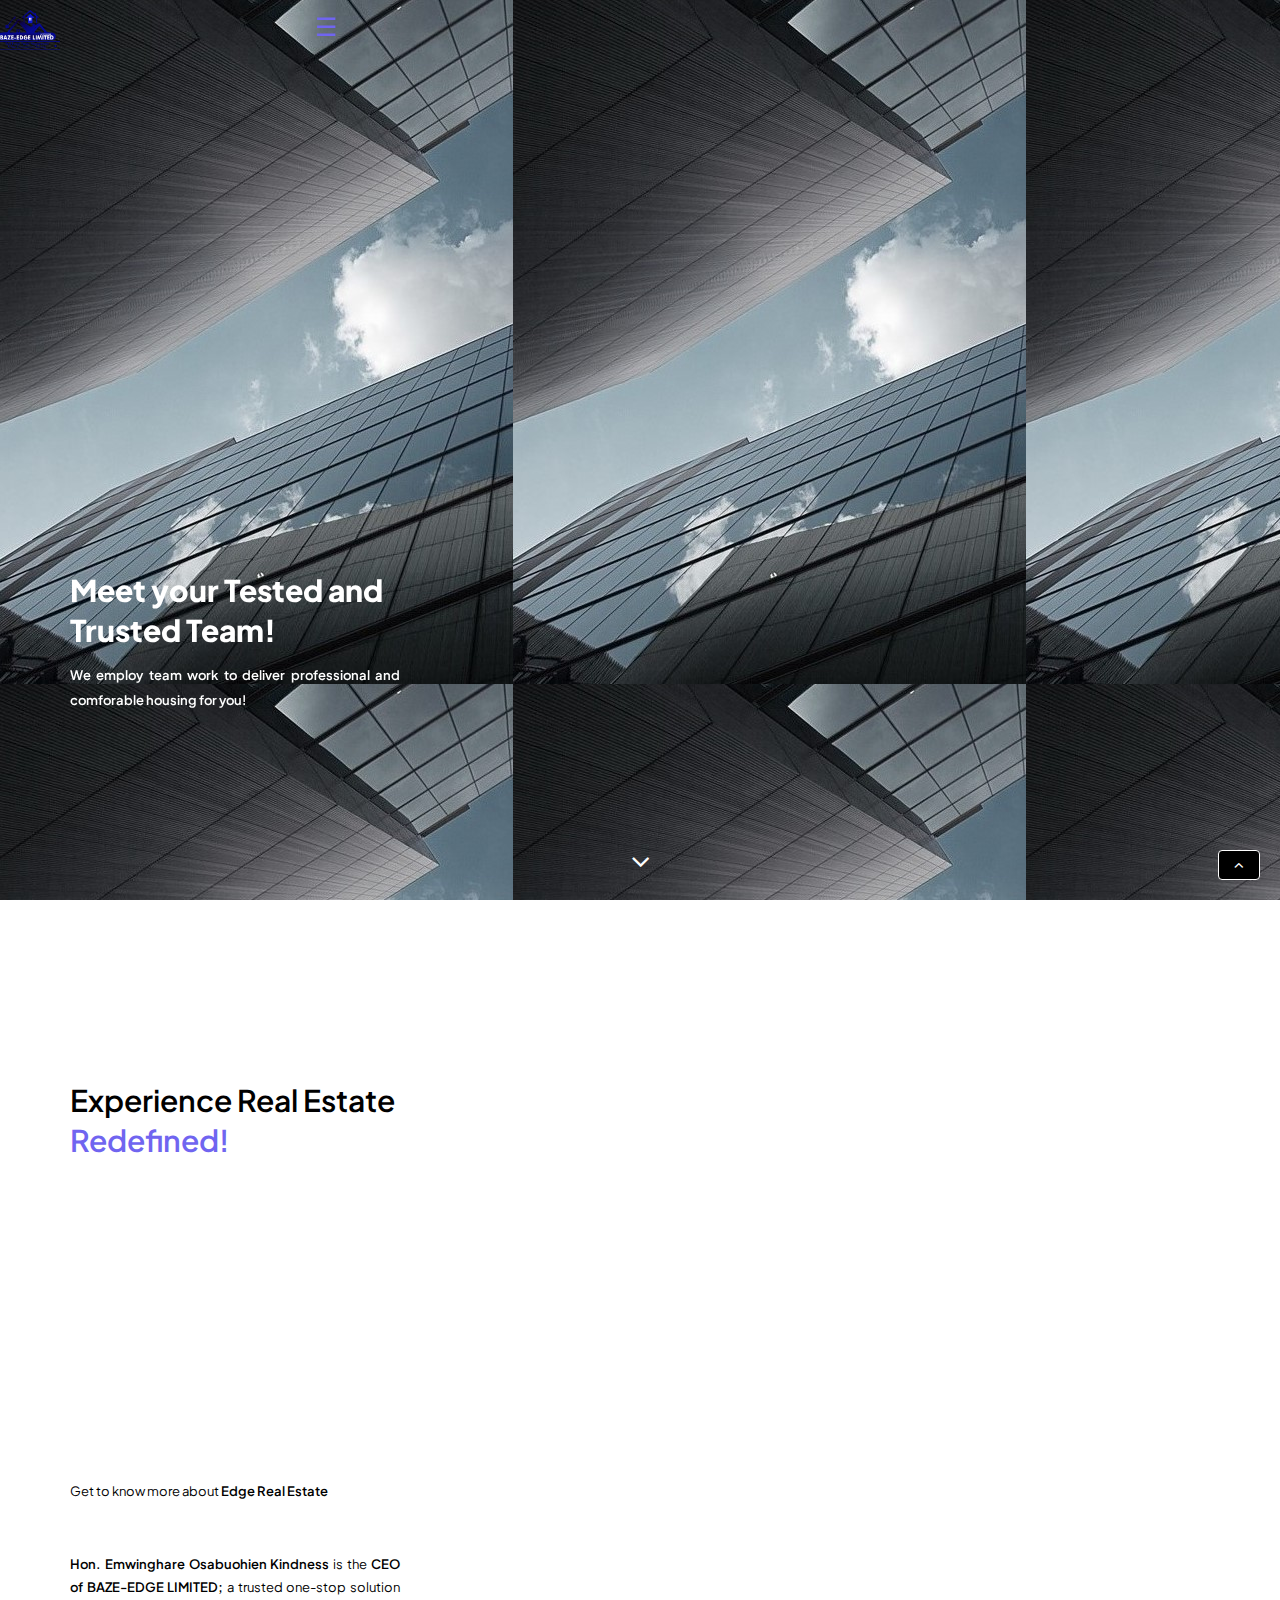
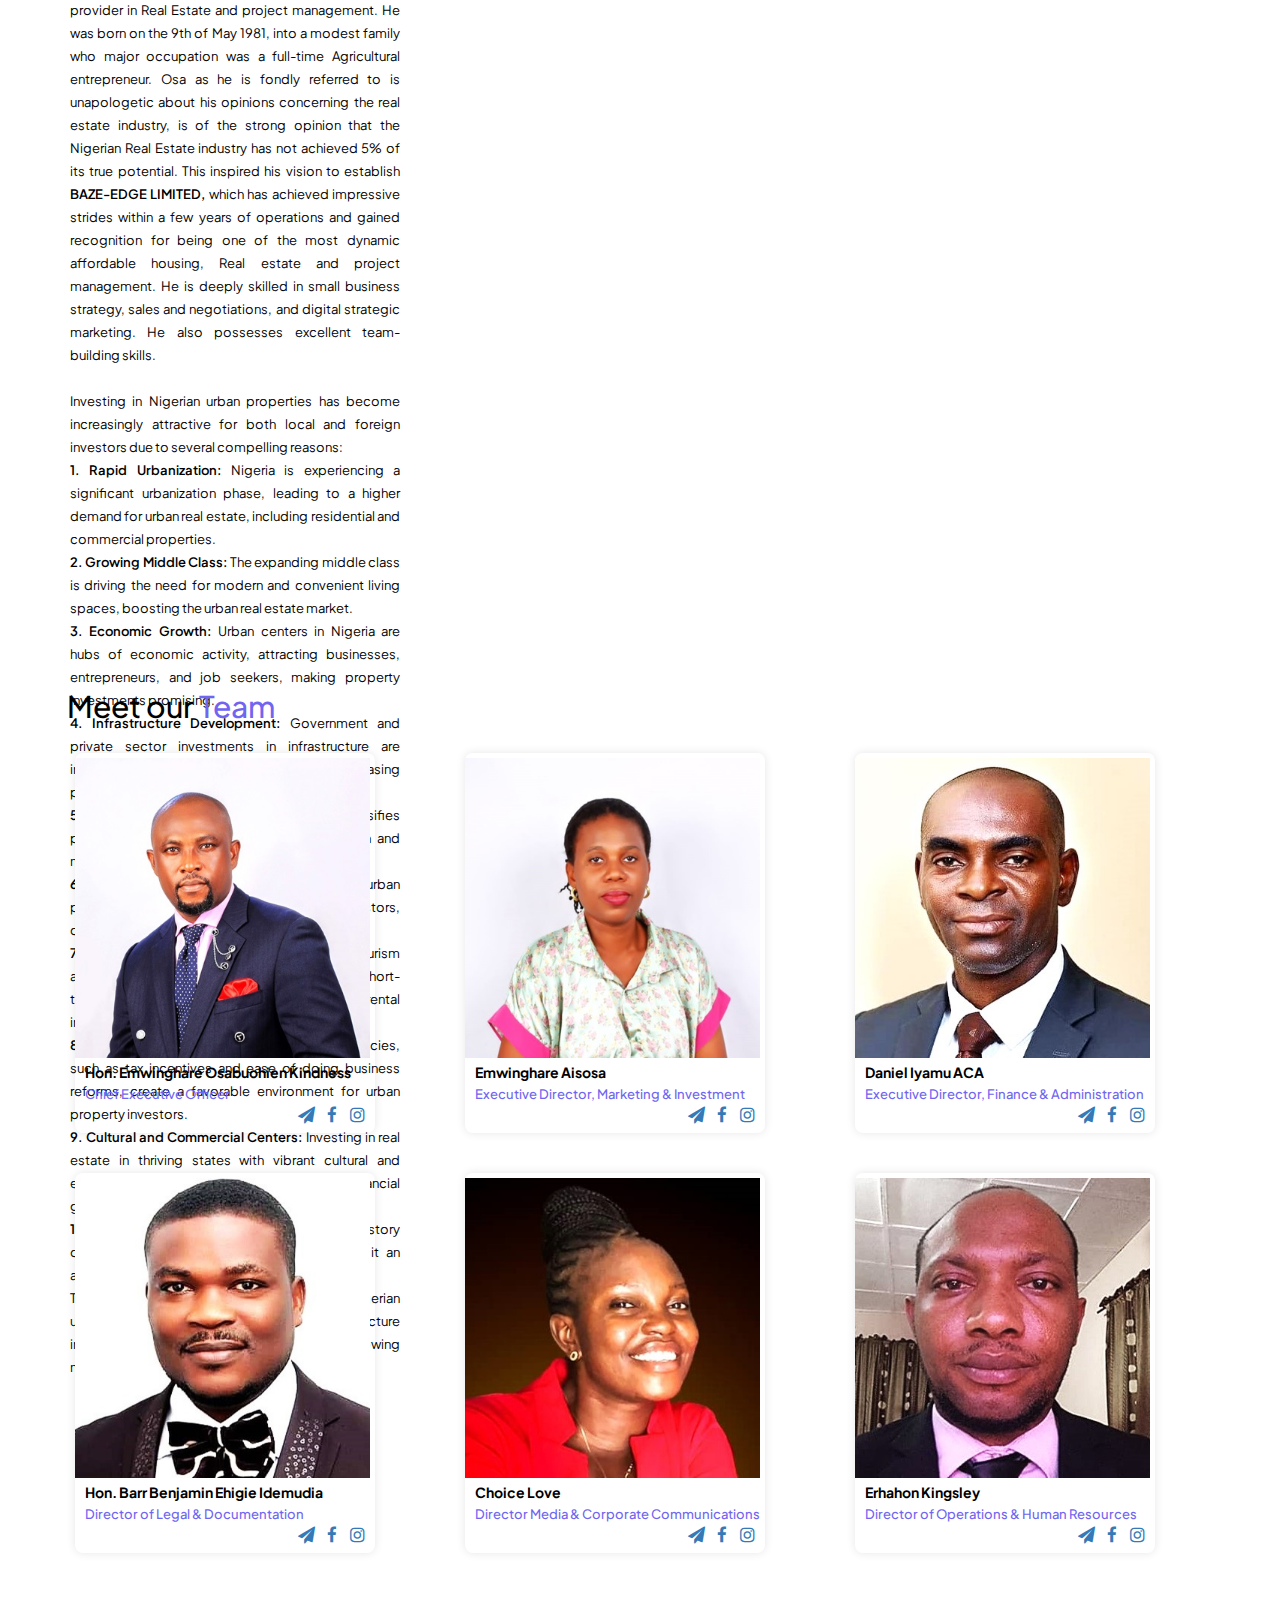
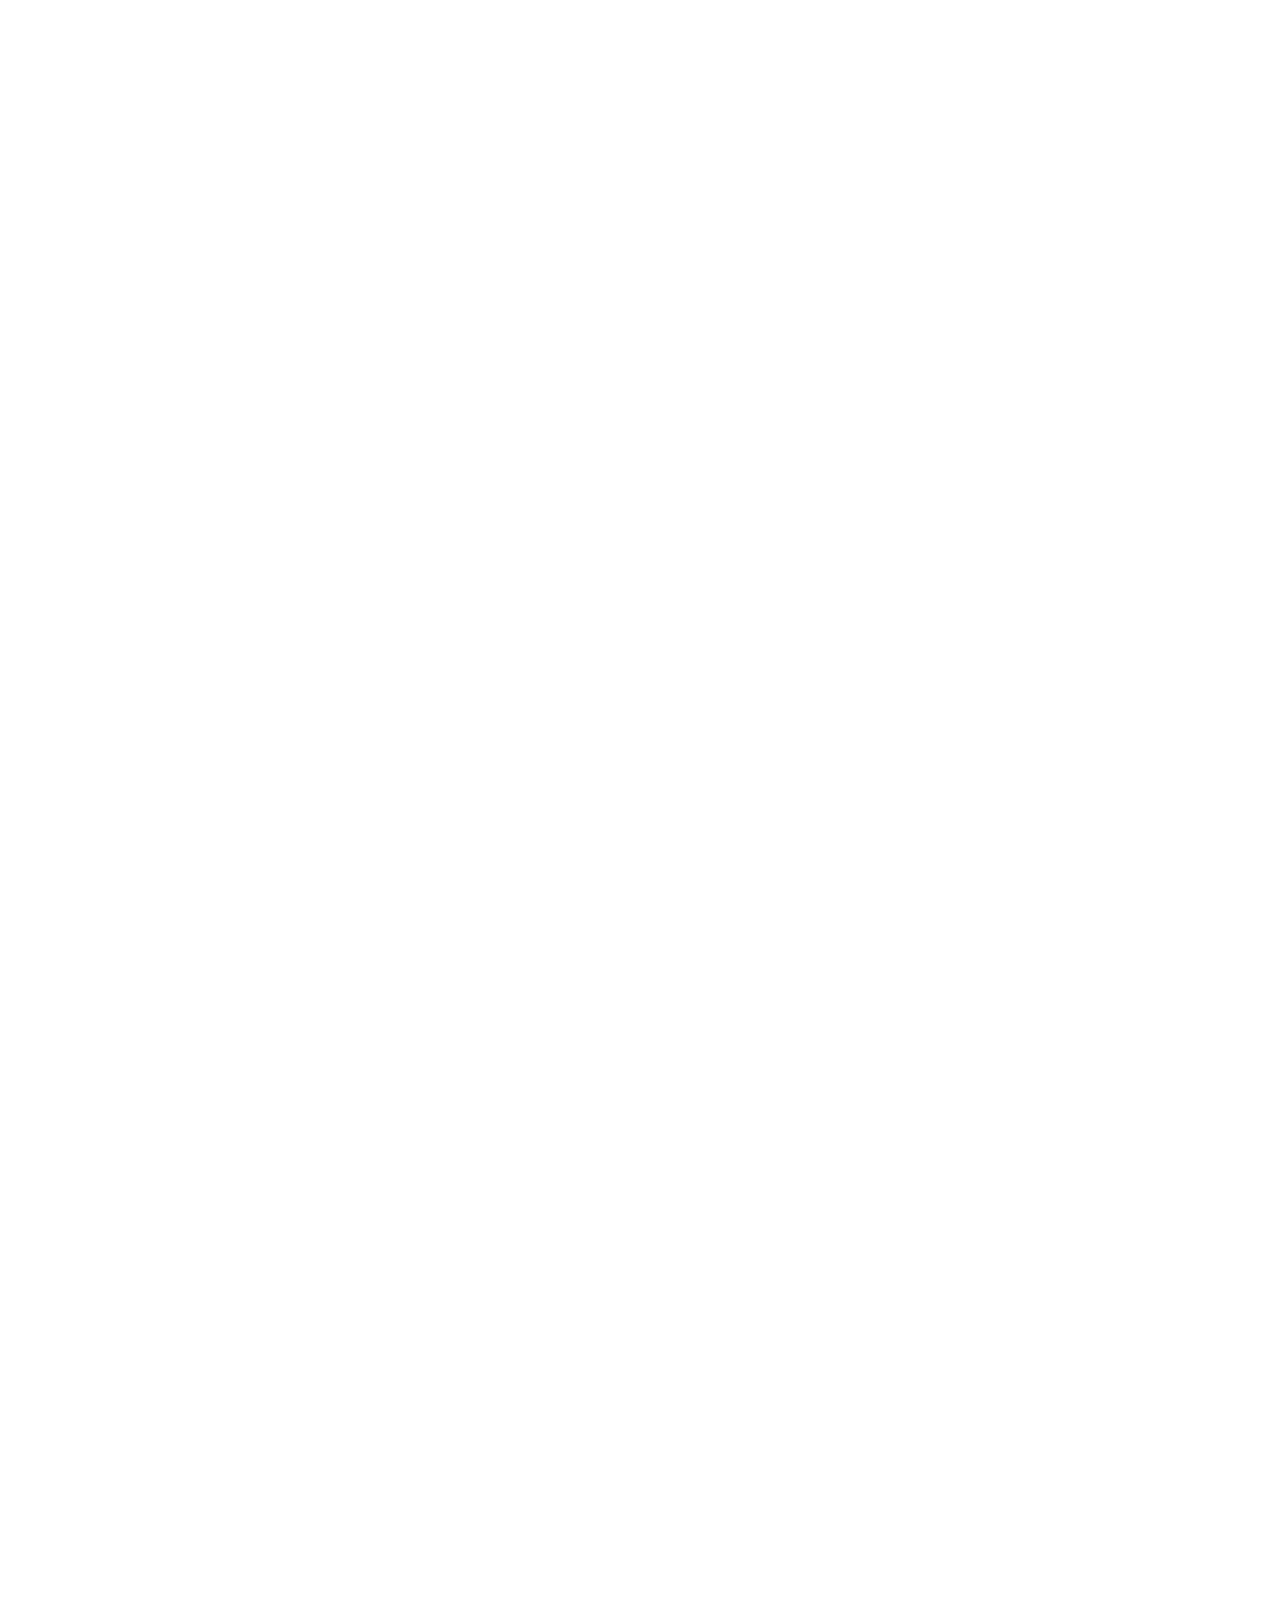
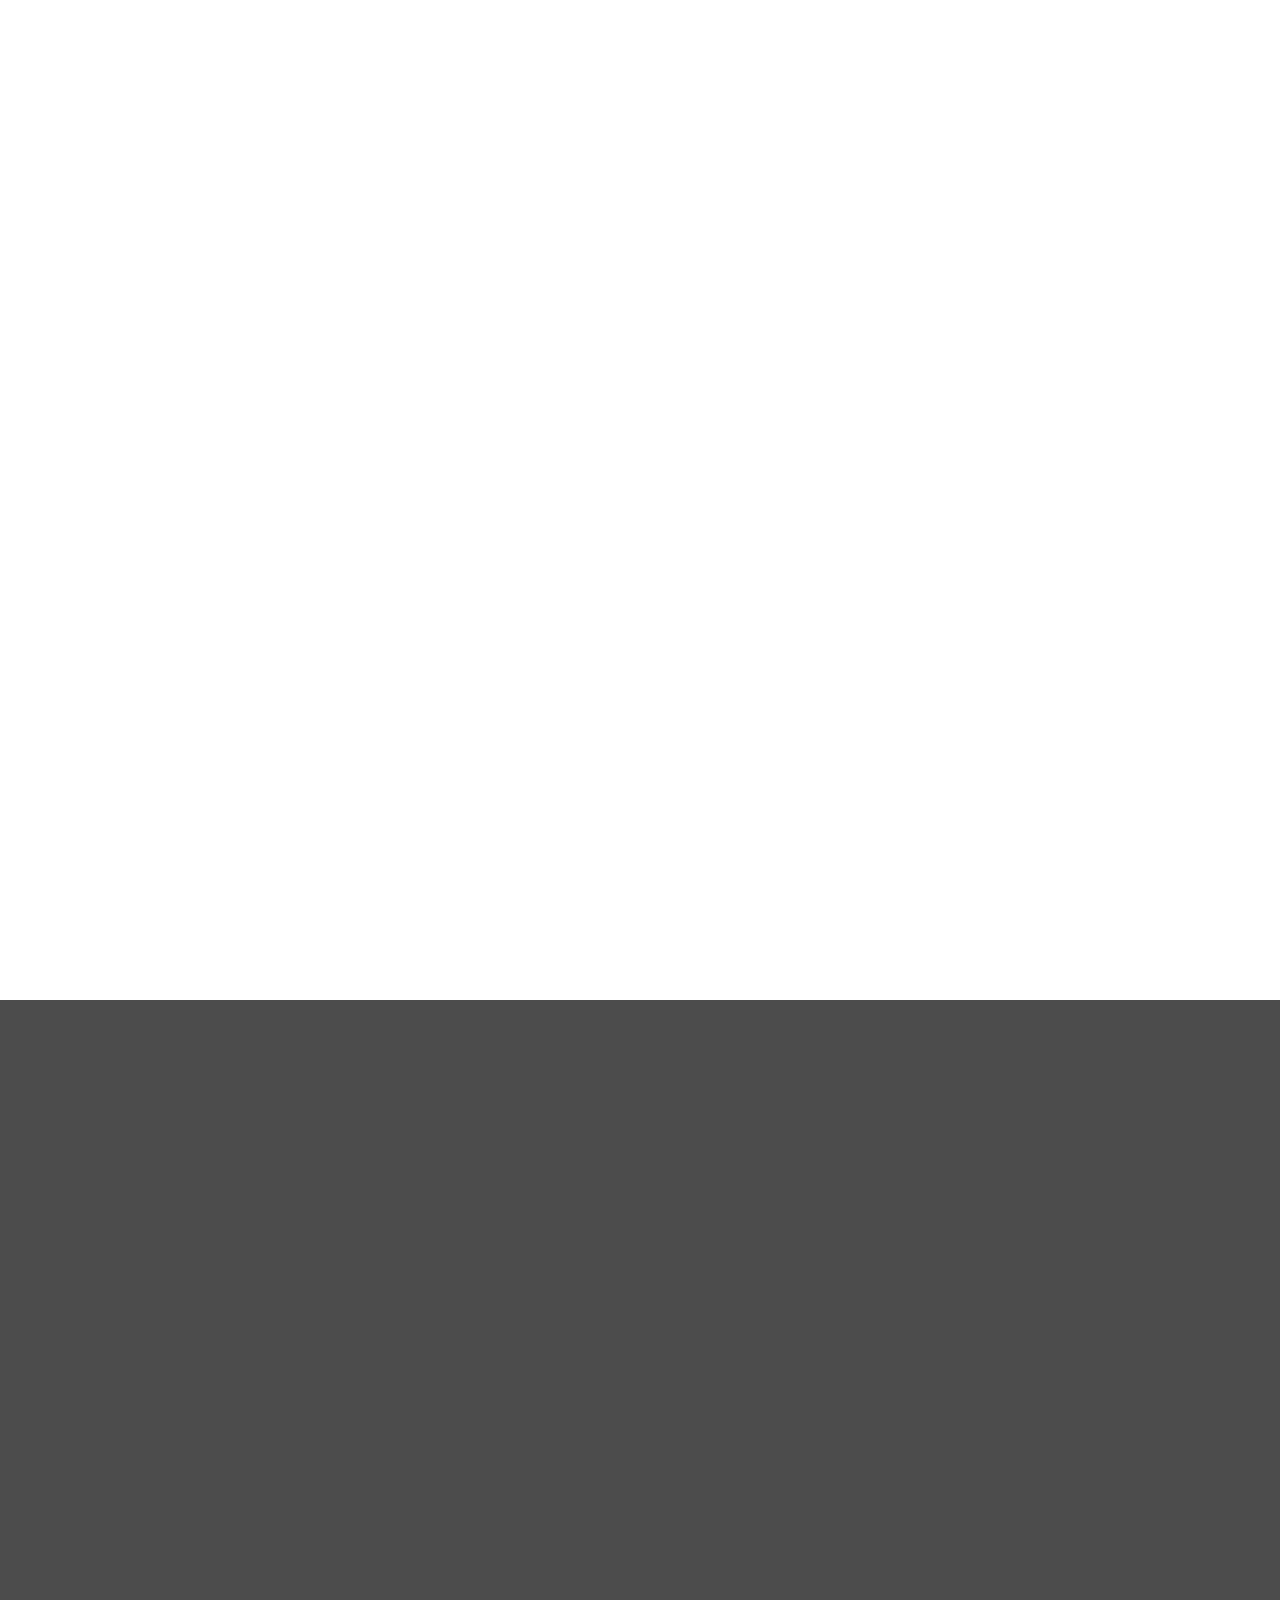
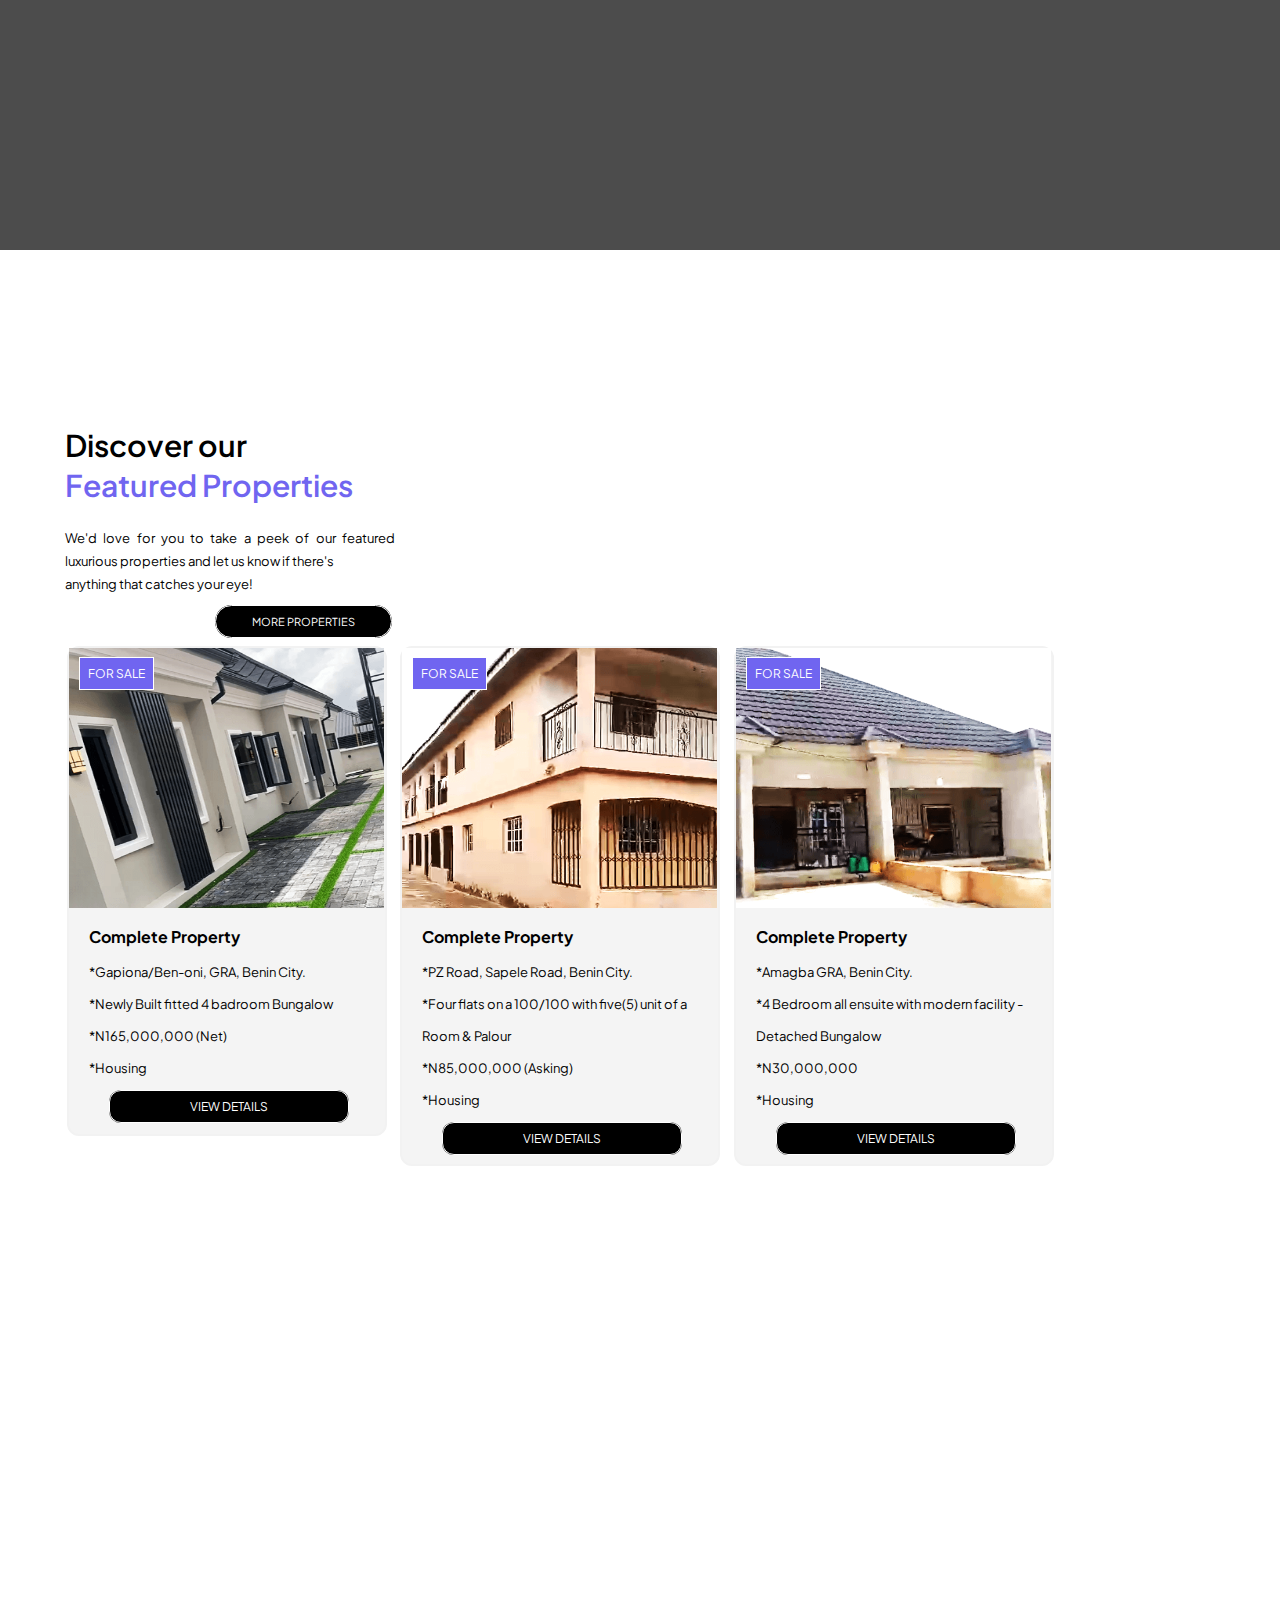
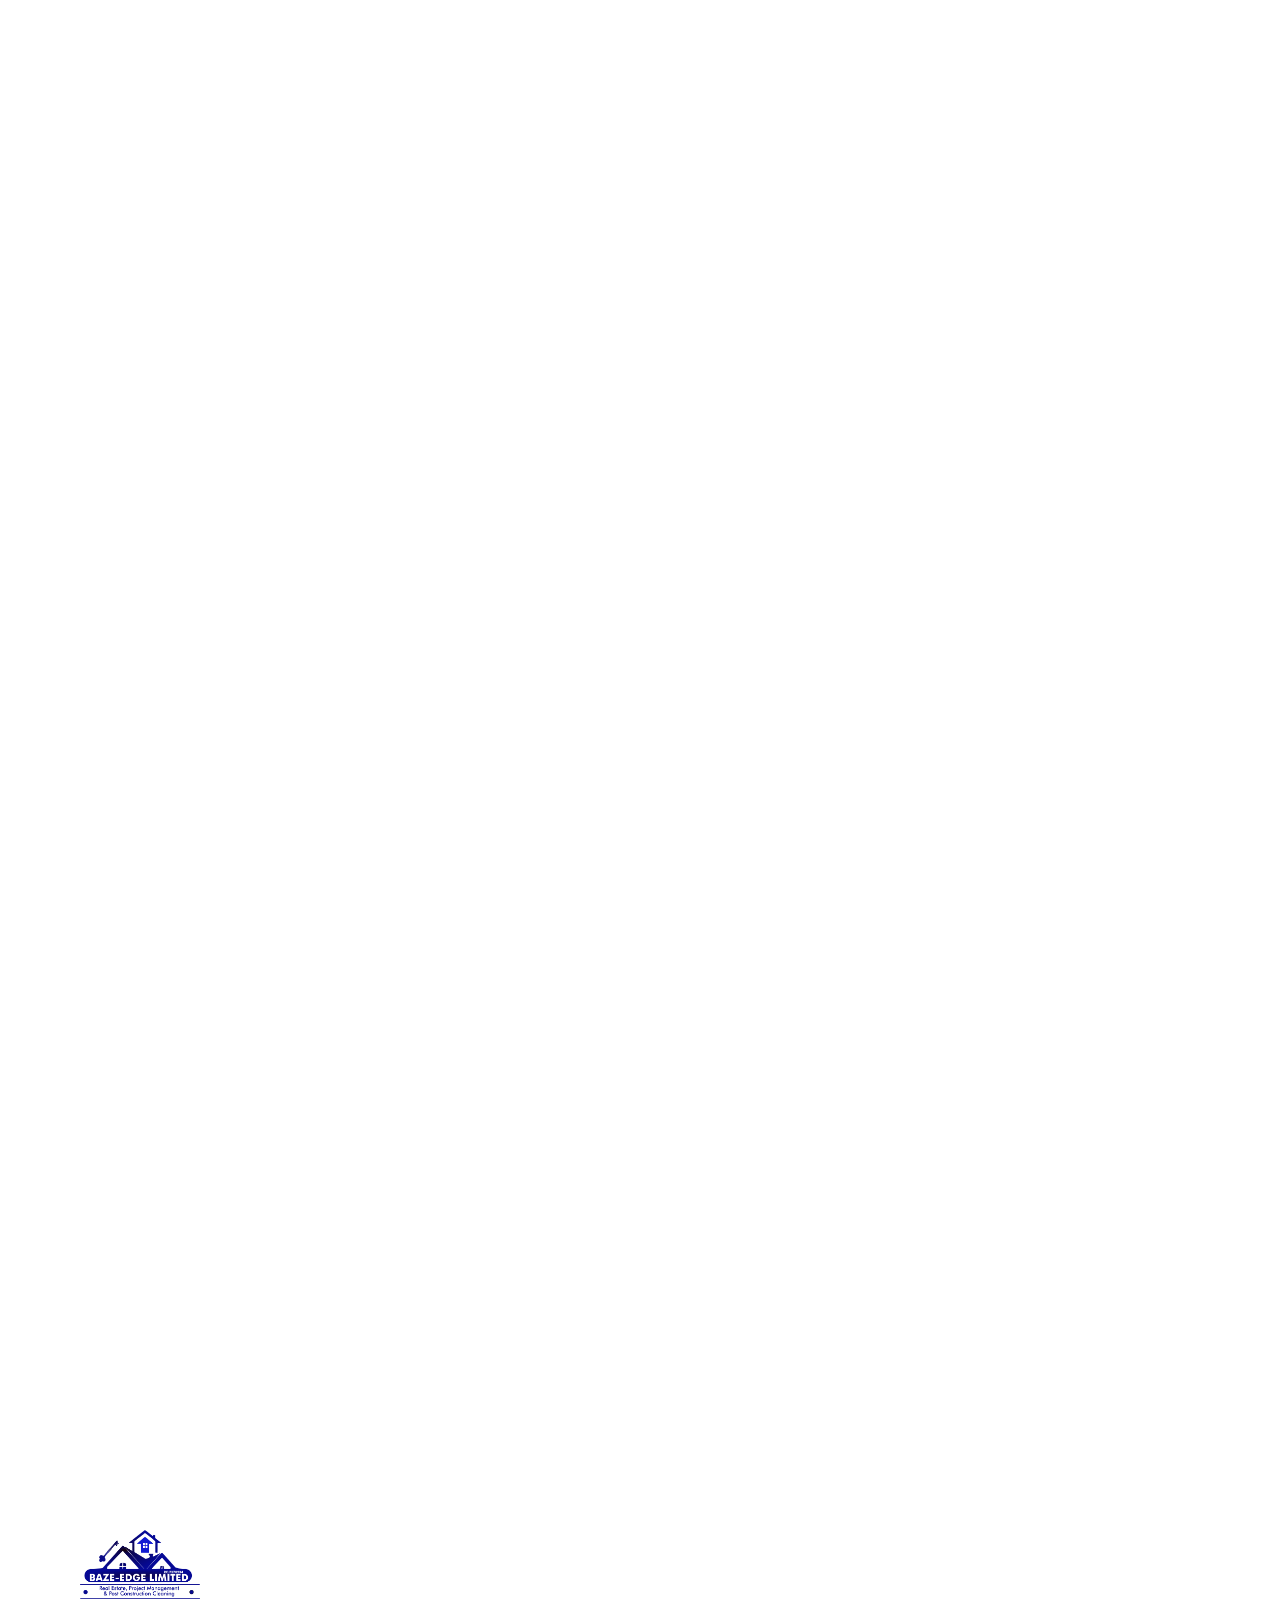
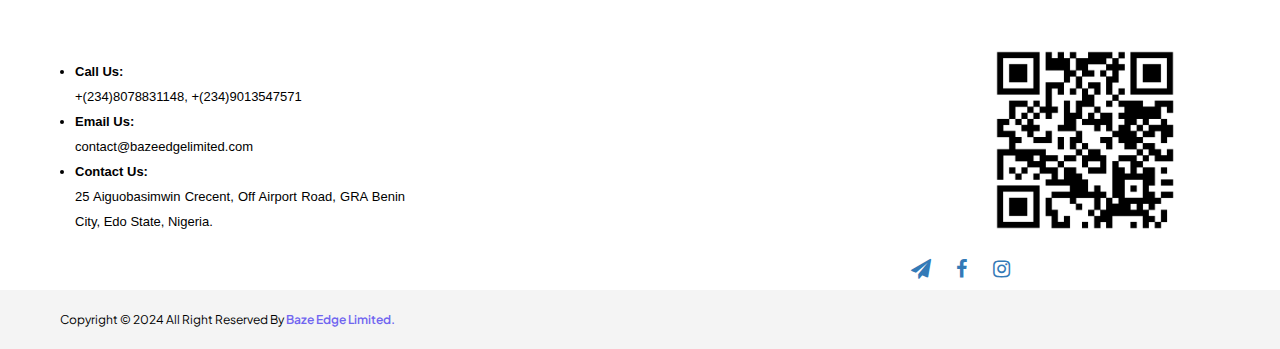
==== commit 13acf980: "Update on get in touch 321" ====
--- a/html_sub/about_page.html
+++ b/html_sub/about_page.html
@@ -417,7 +417,7 @@
                                 <ul class="office-details">
                                     <li><span>Call Us:</span><br>+(234)8078831148, +(234)9013547571</li>
                                     <li><span>Email Us:</span><br>contact@bazeedgelimited.com</li>
-                                    <li><span>Contact Us:</span><br>30 Aiguobasimwin Crecent, Off Airport Road, GRA Benin City, Edo State, Nigeria.</li>
+                                    <li><span>Contact Us:</span><br>25 Aiguobasimwin Crecent, Off Airport Road, GRA Benin City, Edo State, Nigeria.</li>
                                 </ul>
                             </div>
                         </div>
--- a/css/css_sub/about_pages_responsive.css
+++ b/css/css_sub/about_pages_responsive.css
@@ -137,29 +137,41 @@
     #background_image{
         background-image: url('/img/about_page_images/about_home_image_small.jpg');
         height: 100%;
-        width: 100%;
+        width: auto;
+    }
+
+    #home .row {
+        position: relative;
+        top: -140px;
+    }
+    .home-screen {
+        position: relative;
+        top: -100px;
+        height: 400px;
+        padding-top: 50px;
     }
 
     .home-screen h1 {
         position: relative;
-        top: 30px;
+        top: 140px;
         left: 150px;
         font-size: 30px;
         line-height: 40px;
         width: 350px;
-        color: #000;
+        color: #fff;
+        z-index: -1;
     }
 
     .home-screen p {
         position: relative;
-        top: -100px;
+        top: -20px;
         left: 150px;
         font-size: 13px;
         font-weight: 600;
         line-height: 25px;
         width: 330px;
         text-align: justify;
-        color: #000 
+        color: #fff 
     }
 
     /* ======================================
@@ -191,7 +203,7 @@
 
     #about_team_image .front {
         position: relative;
-        top: -2070px;
+        top: -1510px;
         left: -90px;
         width: 380px;
         height: 285px;
@@ -242,8 +254,8 @@
     .team_photo {
         position: relative;
         top: -20px;
-        left: 10px;
-        width: auto;
+        left: 5px;
+        width: 300px;
         height: 380px;
         -webkit-box-shadow: 0 0 10px rgba(0, 0, 0, 0.1);
         box-shadow: 0 0 10px rgba(0, 0, 0, 0.1);
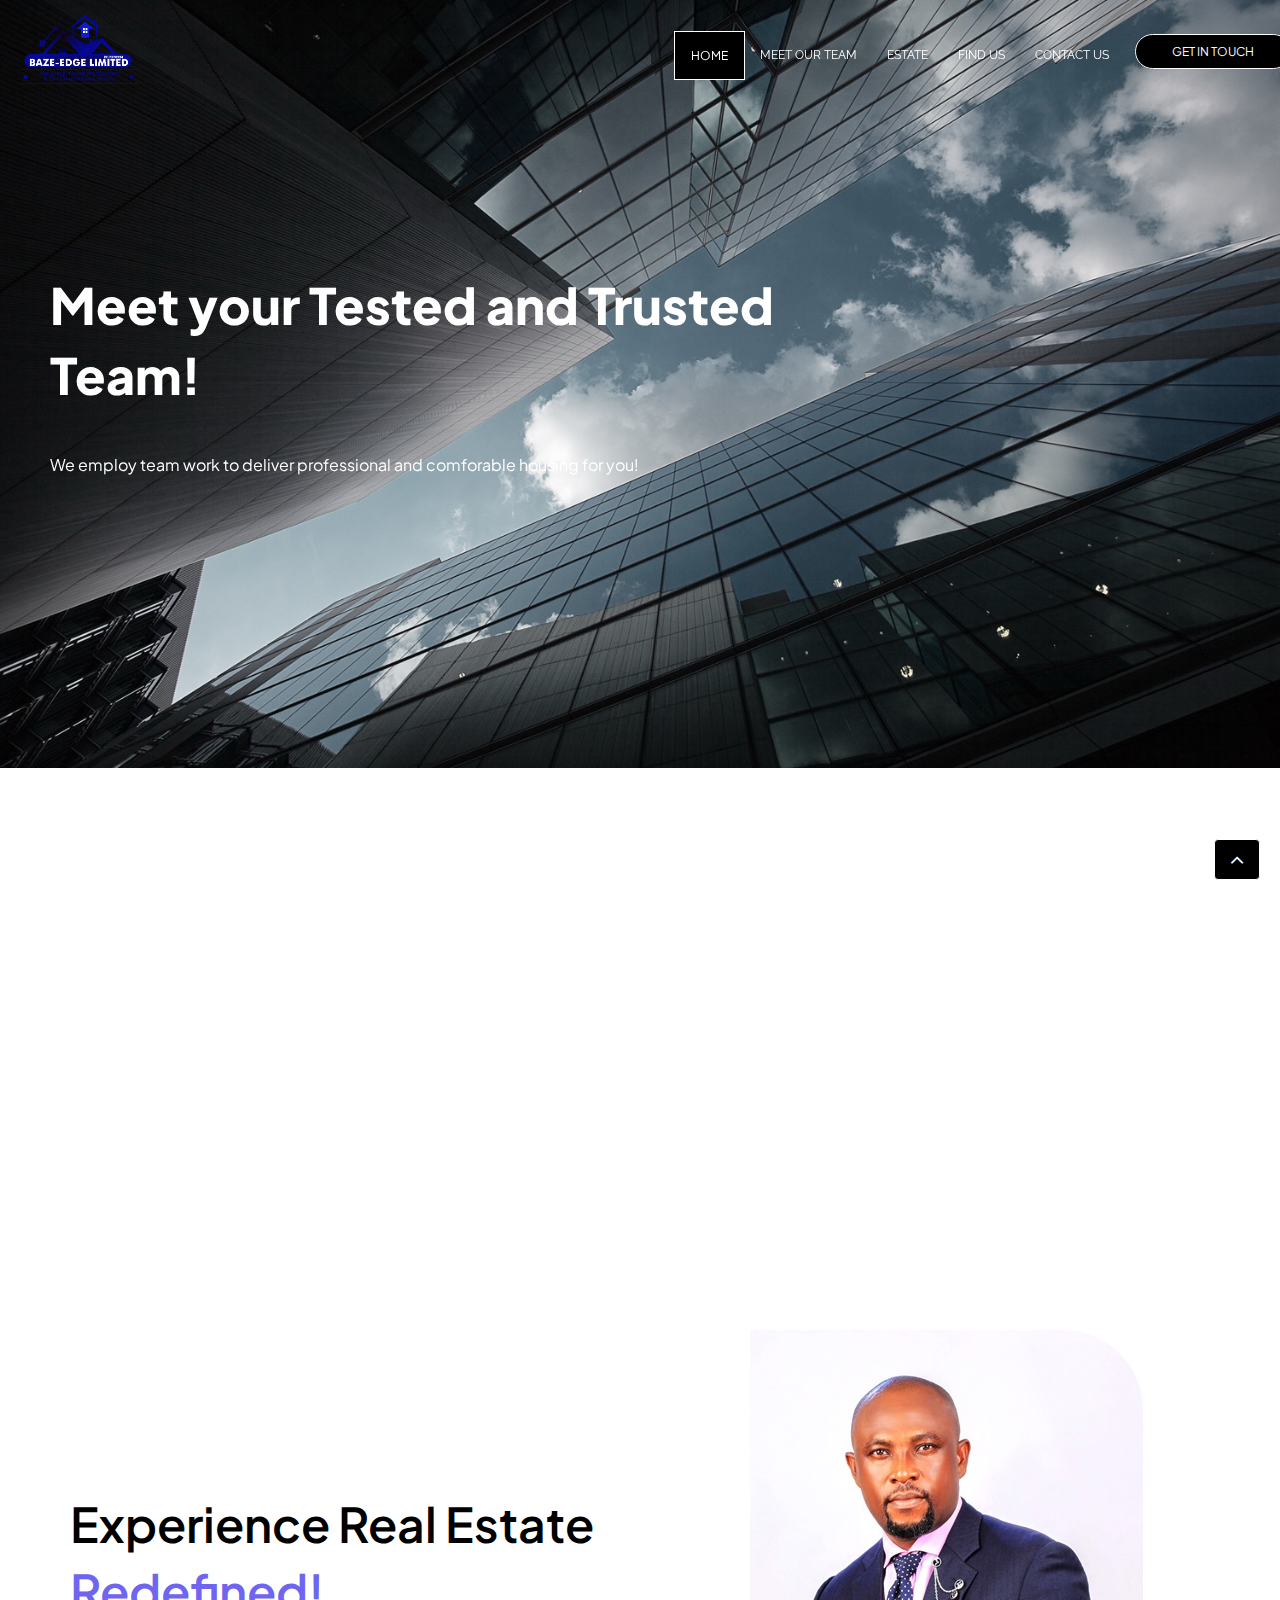
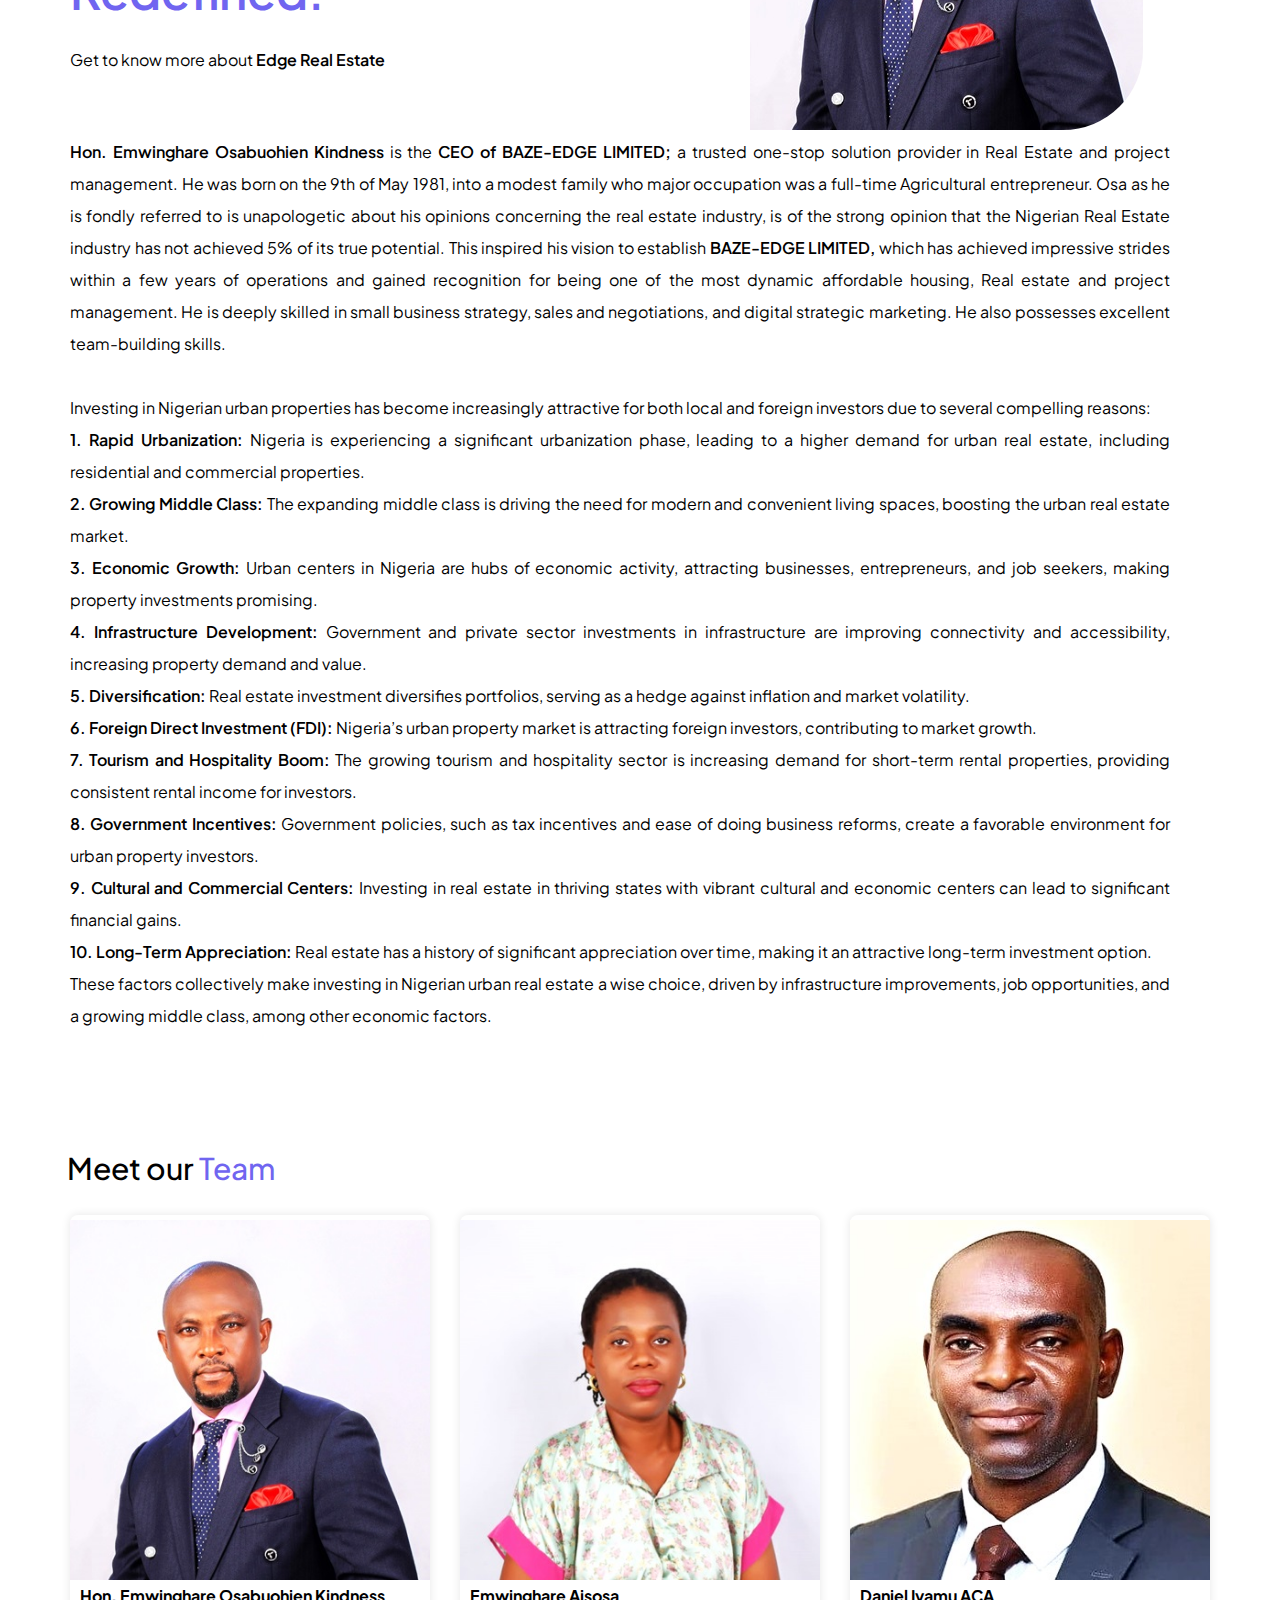
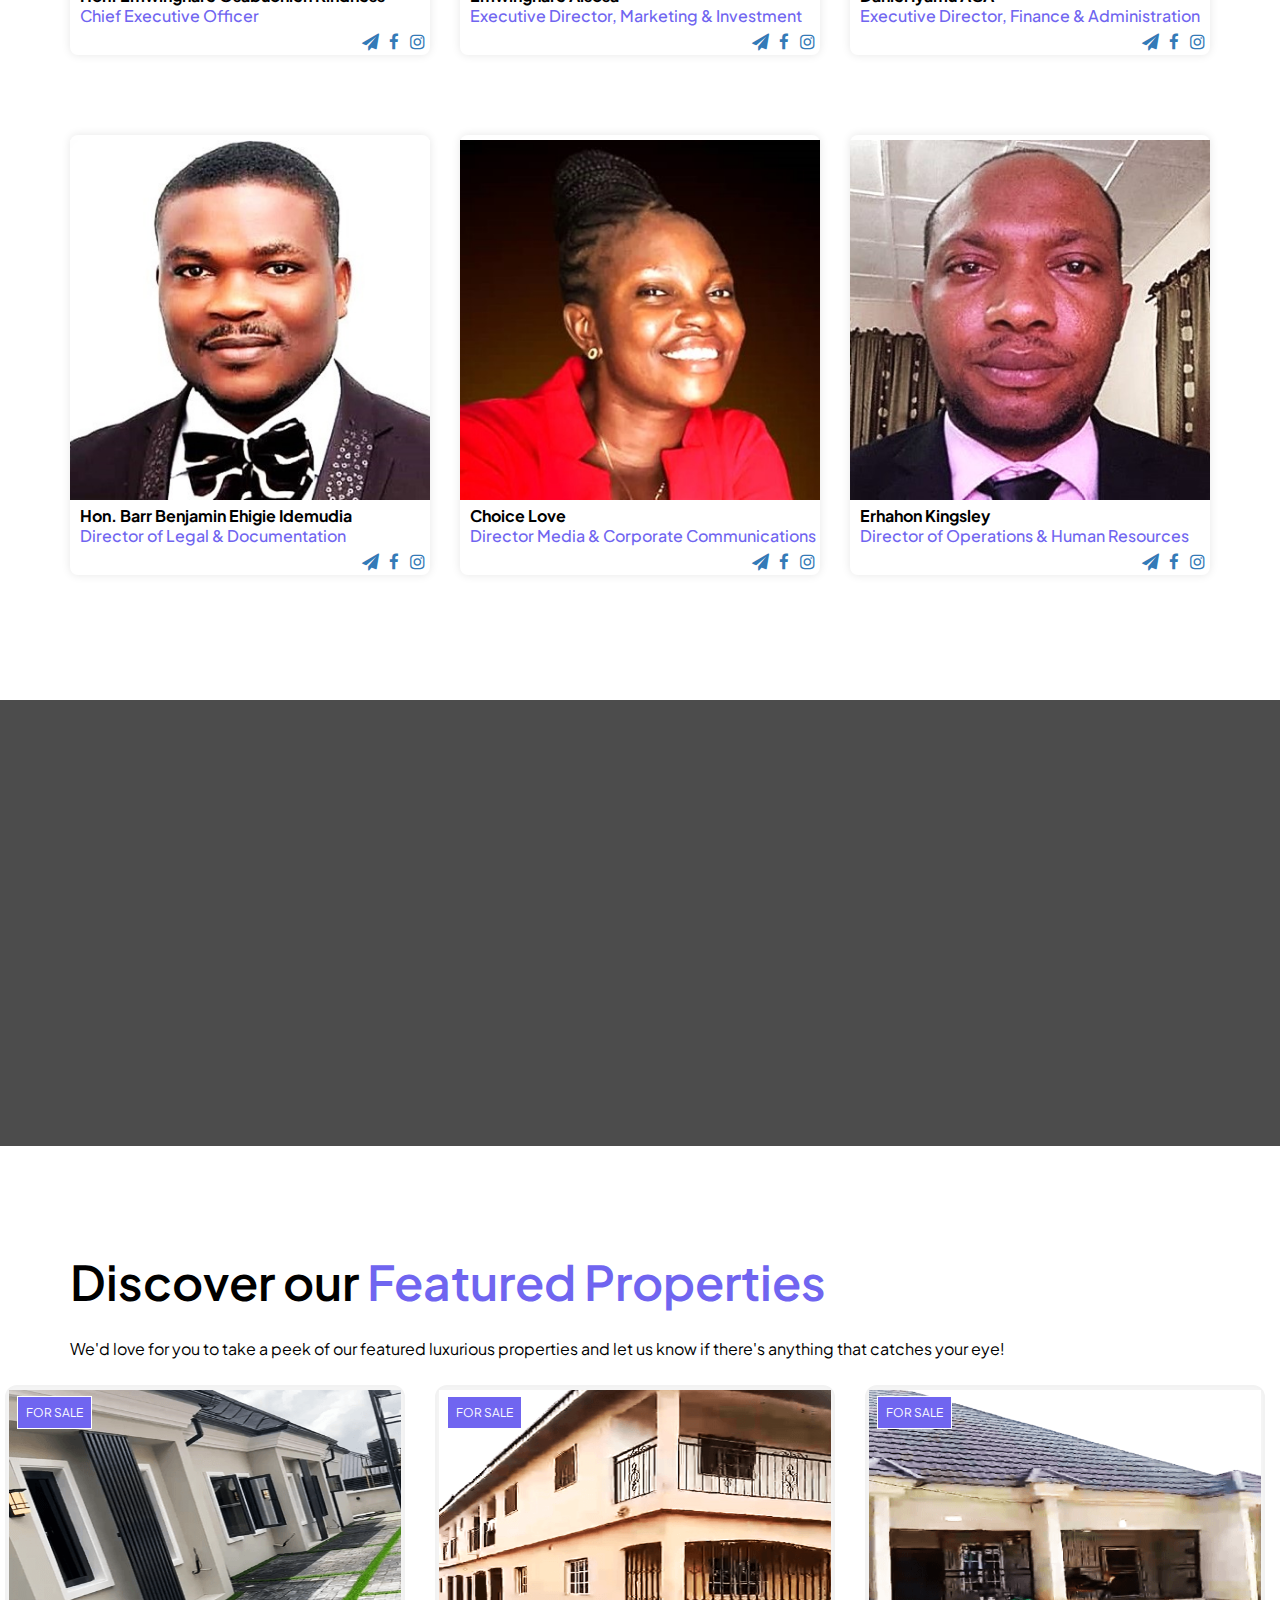
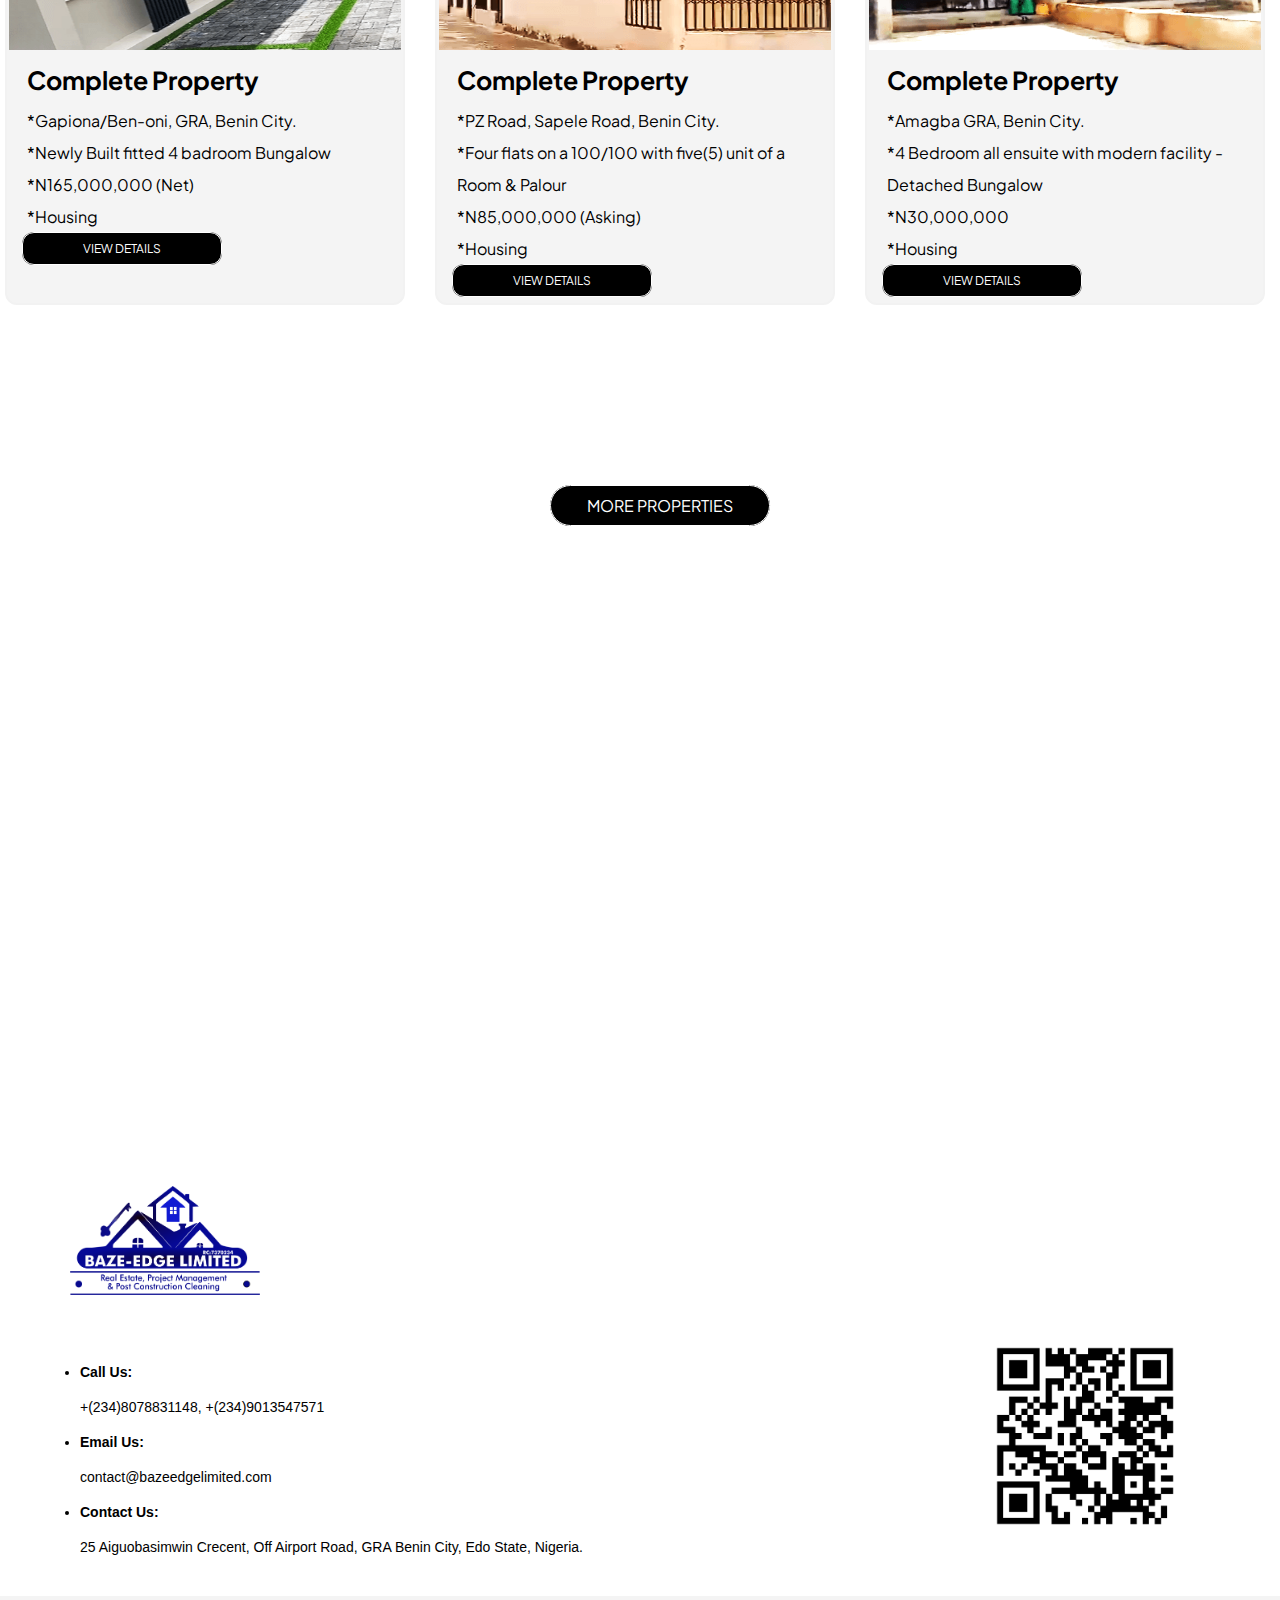
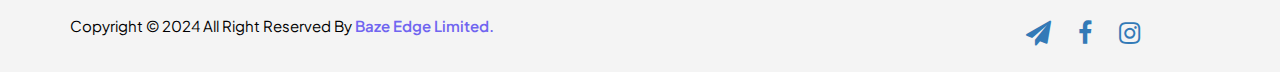
==== commit e03fc93b: "Updated about screen" ====
--- a/html_sub/about_page.html
+++ b/html_sub/about_page.html
@@ -1,6 +1,17 @@
 <!DOCTYPE html>
 <html lang="en">
 <head>
+    <!-- Google tag (gtag.js) -->
+    <script async src="https://www.googletagmanager.com/gtag/js?id=G-E4JG7XHW4Q"></script>
+    <script>
+        window.dataLayer = window.dataLayer || [];
+        function gtag(){dataLayer.push(arguments);}
+        gtag('js', new Date());
+
+        gtag('config', 'G-E4JG7XHW4Q');
+    </script>
+    
+
     <meta charset="UTF-8">
     <meta name="viewport" content="width=device-width, initial-scale=1.0">
     <title>Baze Edge | Real Estate Professionals</title>
@@ -99,7 +110,7 @@
     <section id="home">
 
         <div id="background_image">
-            <img src="../img/about_page_images/estate_about_screen_three.jpg" alt="home screen 03" class="img-responsive">
+            <img src="../img/about_page_images/about_home_image.jpg" alt="home screen 03" class="img-responsive">
         </div>
 
         <div class="content-box-lg">
@@ -289,7 +300,7 @@
                         <div class="stats-item text-center">
                             <i class="fa fa-bar-chart"></i>
                             <p>Property Sold</p>
-                            <h3 class="counter">98,748</h3>
+                            <h3 class="counter">96</h3>
                             
                         </div>
                     </div>
@@ -298,7 +309,7 @@
                         <div class="stats-item text-center">
                             <i class="fa fa-home"></i>
                             <p>Available Properties</p>
-                            <h3 class="counter">1,000</h3>
+                            <h3 class="counter">6</h3>
                             
                         </div>
                     </div>
@@ -307,7 +318,7 @@
                         <div class="stats-item text-center">
                             <i class="fa fa-users"></i>
                             <p>Satisfied client</p>
-                            <h3 class="counter">10,748</h3>
+                            <h3 class="counter">205</h3>
                             
                         </div>
                     </div>
@@ -323,10 +334,7 @@
                     <div class="col-md-12">
                         <div id="estate_header">
                             <h2>Discover our <span>Featured Properties</span></h2>
-                            <p>We'd love for you to take a peek of our featured luxurious properties and let us know if there's<br> anything that catches your eye!</p>
-                            <div class="estate_header_btn">
-                                <a class="btn-general btn-lotus" href="./html_sub/all_properties.html" title="More properties" role="button">More properties</a>
-                            </div>
+                            <p>We'd love for you to take a peek of our featured luxurious properties and let us know if there's anything that catches your eye!</p>
                         </div>
                     </div>
                     <div class="col-md-12">
@@ -391,6 +399,10 @@
                     </div>
                 </div>
             </div>
+            <!--Button to open more properties on the home screen-->
+            <div class="estate_header_btn">
+                <a class="btn-general btn-lotus" href="./html_sub/all_properties.html" title="More properties" role="button">More properties</a>
+            </div>
         </div>
 
     </section>
@@ -398,8 +410,7 @@
     <section id="google-map">
         <div class="container-fluid">
             <div class="row">
-                <iframe src="https://www.google.com/maps/embed?pb=!1m18!1m12!1m3!1d3965.562795881202!2d5.625678717443847!3d6.321012800000004!2m3!1f0!2f0!3f0!3m2!1i1024!2i768!4f13.1!3m3!1m2!1s0x1040d396f90e23ab%3A0x2c65fd9f76c51ad9!2sIrowa%20Medical%20Centre!5e0!3m2!1sen!2sng!4v1683113378202!5m2!1sen!2sng" width="auto" height="900" style="border:0;" allowfullscreen="" loading="lazy" referrerpolicy="no-referrer-when-downgrade">
-                </iframe>
+                <iframe src="https://www.google.com/maps/embed?pb=!1m18!1m12!1m3!1d3965.6026038356667!2d5.611275567831714!3d6.315818411588576!2m3!1f0!2f0!3f0!3m2!1i1024!2i768!4f13.1!3m3!1m2!1s0x1040d3b85b18dfe9%3A0x64ba26b0acb2df09!2s25%20Aiguobasimwin%20St%2C%20Oka%2C%20Benin%20City%20300102%2C%20Edo!5e0!3m2!1sen!2sng!4v1715901579618!5m2!1sen!2sng" width="600" height="450" style="border:0;" allowfullscreen="" loading="lazy" referrerpolicy="no-referrer-when-downgrade"></iframe>
             </div>
         </div>
     </section>
--- a/css/css_sub/about_page.css
+++ b/css/css_sub/about_page.css
@@ -91,25 +91,34 @@
 |   |   |   Home page
 ========================================= */
 #home {
-    height: 750px;
+    height: 100%;
+    width: 100%;
+    margin-bottom: 100px;
+}
+
+#background_image {
+    position: absolute;
+    min-width: 100%;
+    min-height: 100%;
+}
+
+#home-screens {
+    position: relative;
+    top: -40px;
+    left: -180px;
     width: auto;
-    margin-bottom: 100px;
-}
-#home-screens {
-    position: relative;
-    top: -440px;
-    width: auto;
-}
+}
+
 
 #home .row {
     position: relative;
-    left: -150px;
-    width: 1500px;
+    top: 160px;
+    height: 1000px;
 }
 
 .home-screen h1 {
     position: relative;
-    top: 550px;
+    top: -40px;
     left: 100px;
     margin: 0;
     color: #fff;
@@ -117,27 +126,24 @@
     font-weight: 800;
     line-height: 70px;
     text-align: left;
-    width: 905px;
-    height: 243px;
 }
 
 .home-screen p {
-    color: #fff;
-    position: relative;
-    top: 500px;
+    position: relative;
+    top: -40px;
     left: 100px;
+    color: #fff;
     font-weight: 400;
     line-height: 30px;
     text-align: left;
-    width: 835px;
-    height: 64px;
+    margin-top: -20px;
 }
 
 
 /* ======================================
 |   |   |   Arrow down
 ========================================= */
-/* #arrow-down {
+#arrow-down {
     position: absolute;
     left: 50%;
     bottom: 3%;
@@ -153,7 +159,7 @@
 #arrow-down:hover,
 #arrow-down:focus {
     color: #fff;
-} */
+}
 
 
 /*===================================
@@ -353,7 +359,7 @@
     position: relative;
     left: -80px;
     width: 1312px;
-    height: 539px;
+    height: 640px;
 }
 
 #estate_header h2 {
@@ -367,105 +373,150 @@
     color: #7065f0;
 }
 
-.estate_header_btn a {
-    position: relative;
-    top: -90px;
-    left: 950px;
+/*=====================================================
+|  | Below are style same for all estate buildings begins 
+======================================================*/
+/*Below is Sold/Available button for property view 1 because it's RED*/
+/* #view_1 .image_btn_one a {
+    background-color: red;
+} */
+/*Below is Sold/Available button for property view 1-3*/
+.image_btn_one a,
+#view_2 .image_btn_two a,
+#view_3 .image_btn_three a {
+    position: relative;
+    top: -285px;
+    left: 10px;
+    border-radius: 0;
+    padding: 8px;
     text-decoration: none;
-}
+    color: #fff;
+    border: 1px solid #fff;
+    background-color: #7065f0;
+}
+/*=======ends here=================*/
+
+/*Below is Sold/Available button for property view 4-6*/
+#view_4 .image_btn_four a,
+#view_5 .image_btn_five a,
+#view_6 .image_btn_six a {
+    position: relative;
+    top: -285px;
+    left: 10px;
+    border-radius: 0;
+    padding: 8px;
+    text-decoration: none;
+    color: #fff;
+    border: 1px solid #fff;
+    background-color: #7065f0;
+}
+/*=======ends here=================*/
+
+.housing_text_below {
+    position: relative;
+    top: -40px;
+    padding: 20px;
+}
+.housing_text_below h2 {
+    font-size: 24px;
+    font-weight: 700;
+}
+.housing_text_below p {
+    font-size: 16px;
+    margin: 0;
+}
+
+.view_btn a {
+    position: relative;
+    top: 20px;
+    left: 40px;
+    padding: 13px 100px;
+    text-decoration: none;
+    border-radius: 12px;
+}
+
+/*===================================================
+|  |  same style for all estate building ends here
+====================================================*/
 
 #estate_view_1 img {
+    position: relative;
+    top: 3px;
+    left: 2px;
     height: 300px;
+    width: 414px;
 }
 
 #view_1 {
+    width: 421px;
+    height: 580px;
+    border: 2px solid #f2f2f2;
+    border-radius: 12px;
+    background-color: #f4f4f4;
+}
+
+#view_2 {
+    width: 421px;
+    height: 580px;
+    border: 2px solid #f2f2f2;
+    border-radius: 12px;
+    background-color: #f4f4f4;
+}
+
+#view_3 {
+    width: 421px;
+    height: 580px;
+    border: 2px solid #f2f2f2;
+    border-radius: 12px;
+    background-color: #f4f4f4;
+}
+
+#estate_view_2 {
+    position: relative;
+    top: 20px;
+    left: -80px;
+    width: 1312px;
+    height: 539px;
+}
+
+#estate_view_2 img {
+    height: 300px;
+}
+
+#view_4 {
     width: 421px;
     height: 510px;
     border: 2px solid #f2f2f2;
     border-radius: 12px;
     background-color: #f4f4f4;
 }
-/*Below is Sold/Available button for property view 1*/
-.image_btn_one a {
-    position: relative;
-    top: -285px;
-    left: 10px;
-    border-radius: 0;
-    padding: 8px;
-    text-decoration: none;
-    color: #fff;
-    border: 1px solid #fff;
-    background-color: #7065f0;
-}
-
-/*=====================================================
-|  |Below are style same for all estate buildings begins 
-======================================================*/
-.housing_text_below {
-    position: relative;
-    top: -40px;
-    padding: 20px;
-}
-.housing_text_below h2 {
-    font-size: 24px;
-    font-weight: 700;
-}
-.housing_text_below p {
-    font-size: 16px;
-    margin: 0;
-}
-
-.view_btn a {
-    position: relative;
-    top: 12px;
-    left: 40px;
-    padding: 13px 100px;
-    text-decoration: none;
-    border-radius: 12px;
-}
-/*===================================================
-|  |  same style for all estate building ends here
-====================================================*/
-
-#view_2 {
+
+#view_5 {
     width: 421px;
     height: 510px;
     border: 2px solid #f2f2f2;
     border-radius: 12px;
     background-color: #f4f4f4;
 }
-/*Below is Sold/Available button for property view 1*/
-#view_2 .image_btn_two a {
-    position: relative;
-    top: -285px;
-    left: 10px;
-    border-radius: 0;
-    padding: 8px;
-    text-decoration: none;
-    color: #fff;
-    border: 1px solid #fff;
-    background-color: #7065f0;
-}
-
-#view_3 {
+
+#view_6 {
     width: 421px;
     height: 510px;
     border: 2px solid #f2f2f2;
     border-radius: 12px;
     background-color: #f4f4f4;
 }
-/*Below is Sold/Available button for property view 1*/
-#view_3 .image_btn_three a {
-    position: relative;
-    top: -285px;
-    left: 10px;
-    border-radius: 0;
-    padding: 8px;
+
+
+.estate_header_btn a {
+    position: relative;
+    top: 50px;
+    left: 560px;
     text-decoration: none;
-    color: #fff;
-    border: 1px solid #fff;
-    background-color: #7065f0;
-}
+    font-size: 16px;
+}
+
+
 
 
 /* ======================================
--- a/css/responsive.css
+++ b/css/responsive.css
@@ -71,18 +71,4454 @@
 }
 
 
-
 /*==========================================
 |   |   Bootstrap 3 Media Queries
 ============================================*/
-
-/* Smartphones (landscape) ----------- */
-@media only screen 
-and (min-width : 321px) {
+/*Extra large screen down to 4k*/
+@media (min-width: 2561px) {
+        /*background image*/
+        #background_image img {
+            width: 100%;
+        }
+
+        /* ======================================
+        |  Arrow down which displays only from this mobile view
+        ========================================= */
+        #arrow-down {
+            visibility: hidden;
+        }
+        /*Arrow down ends here*/
+
+        /*Below is the "Reach Us! section" at the navigation bar css*/
+        .get_touch_btn a {
+            position: relative;
+            top: -25px;
+            left: 570px;
+            text-decoration: none;
+        } 
+
+        #home {
+            margin-bottom: 600px;
+        }
+
+        /*Estate down button*/
+        .estate_header_btn a {
+            position: relative;
+            top: 50px;
+            left: 1200px;
+        }
+}
+
+/*Large screens*/
+@media (max-width: 2560px) {
+        /*background image*/
+        #background_image img {
+            width: 100%;
+        }
+        /* ======================================
+        |  Arrow down which displays only from this mobile view
+        ========================================= */
+        #arrow-down {
+            visibility: hidden;
+        }
+        /*Arrow down ends here*/
+
+        /*Below is the "Reach Us! section" at the navigation bar css*/
+        .get_touch_btn a {
+            position: relative;
+            top: -25px;
+            left: 570px;
+            text-decoration: none;
+        } 
+
+        #home {
+            margin-bottom: 600px;
+        }
+
+        /*Estate down button*/
+        .estate_header_btn a {
+            position: relative;
+            top: 50px;
+            left: 1200px;
+        }
+}
+
+/*Large screens*/
+@media (max-width: 2300px) {
+    /*Estate down button*/
+    .estate_header_btn a {
+        position: relative;
+        top: 50px;
+        left: 1100px;
+    }
+}
+
+/*Large screens*/
+@media (max-width: 2000px) {
+    /*Estate down button*/
+    .estate_header_btn a {
+        position: relative;
+        top: 50px;
+        left: 900px;
+    }
+}
+
+/*Large screens*/
+@media (max-width: 1600px) {
+    /*Estate down button*/
+    .estate_header_btn a {
+        position: relative;
+        top: 50px;
+        left: 700px;
+    }
+}
+
+/*Large screens*/
+@media (max-width: 1500px) {
+    /*Estate down button*/
+    .estate_header_btn a {
+        position: relative;
+        top: 50px;
+        left: 600px;
+    }
+}
+
+/* Between Large Laptops and Laptops screens ----------- */
+@media (max-width : 1300px) {
+        /*Home page*/
+        #home {
+            height: 600px;
+        }
+
+
+        .home-screen h1 {
+            position: relative;
+            left: 160px;
+            width: 800px;
+            font-size: 50px;
+        }
+        .home-screen p {
+            position: relative;
+            left: 160px;
+            width: 800px;
+        }
+
+        /* ======================================
+        |  Arrow down which displays only from this mobile view
+        ========================================= */
+        #arrow-down {
+            visibility: hidden;
+        }
+        /*Arrow down ends here*/
+
+        /*Estate section*/
+        #estate_header h2 {
+            position: relative;
+            top: -30px;
+        }
+        #estate_header p {
+            position: relative;
+            top: -30px;
+        }
+        
+        #estate_view_1 {
+            position: relative;
+            top: -20px;
+            width: 1290px;
+        }
+    
+        /*Sold/Available button posiition for estate view 1*/
+        #view_1 .image_btn_one a,
+        #view_2 .image_btn_two a,
+        #view_3 .image_btn_three a {
+            position: relative;
+            top: -245px;
+            left: 10px;
+        }
+        /*Sold/Available for estate view 1 ends here*/
+    
+        #estate_view_1 img {
+            height: 260px;
+            width: 99%;
+        }
+    
+        #view_1 {
+            width: 100%;
+            height: 520px;
+            margin-bottom: 60px;
+        }
+        #view_2 {
+            width: 100%;
+            height: 520px;
+            margin-bottom: 60px;
+        }
+        #view_3 {
+            width: 100%;
+            height: 520px;
+            margin-bottom: 60px;
+        }
+        /*====================================
+        |  |  CSS that affect all section
+        =====================================*/
+        /*housing text for all estate*/
+        .housing_text_below h2 {
+            font-size: 25px;
+        }
+        .housing_text_below p {
+            font-size: 16px;
+        }
+        /*View button effect for all section and some for estate 1 section because of movement levels*/
+        .view_btn a {
+            position: relative;
+            top: 5px;
+            left: -5px;
+            padding: 8px 60px;
+        }
+
+        /*View button for estate 2 section because of movement levels*/
+        #estate_view_2 .view_btn a {
+            position: relative;
+            top: 60px;
+        }
+        /*======ends here================*/
+    
+        #estate_view_2 {
+            position: relative;
+            top: -20px;
+            width: 1290px;
+            
+        }
+    
+        /*Sold/Available button posiition for estate view 2*/
+        #view_4 .image_btn_four a,
+        #view_5 .image_btn_five a,
+        #view_6 .image_btn_six a {
+            position: relative;
+            top: -245px;
+            left: 10px;
+        }
+        /*Sold/Available for estate view 2 ends here*/
+    
+        #estate_view_2 img {
+            height: 260px;
+            width: 99%;
+        }
+        #view_4 {
+            width: 100%;
+            height: 520px;
+        }
+        #view_5 {
+            width: 100%;
+            height: 520px;
+        }
+        #view_6 {
+            width: 100%;
+            height: 520px;
+        }
+
+            /*Estate down button*/
+        .estate_header_btn a {
+            position: relative;
+            top: 50px;
+            left: 550px;
+        }
+}
+
+/* Between screens ----------- */
+@media (min-width: 1200px) and (max-width: 1260px) {
+        /*Home section*/
+        .nav {
+            position: relative;
+            left: -60px;
+        }
+
+        .home-screen h1 {
+            left: 200px;
+            font-size: 45px;
+        }
+        .home-screen p {
+            top: 440px;
+            left: 200px;
+            width: 700px;
+        }
+
+        /* ======================================
+        |  Arrow down which displays only from this mobile view
+        ========================================= */
+        #arrow-down {
+            visibility: hidden;
+        }
+        /*Arrow down ends here*/
+
+        /*Estate section*/
+        #estate_header h2 {
+            position: relative;
+            top: -30px;
+        }
+        #estate_header p {
+            position: relative;
+            top: -30px;
+        }
+        
+            #estate_view_1 {
+            position: relative;
+            top: -20px;
+            left: -30px;
+            width: 1200px;
+        }
+    
+        /*Sold/Available button posiition for estate view 1*/
+        #view_1 .image_btn_one a,
+        #view_2 .image_btn_two a,
+        #view_3 .image_btn_three a {
+            position: relative;
+            top: -245px;
+            left: 10px;
+        }
+        /*Sold/Available for estate view 1 ends here*/
+    
+        #estate_view_1 img {
+            height: 260px;
+            width: 99%;
+        }
+    
+        #view_1 {
+            width: 100%;
+            height: 520px;
+            margin-bottom: 60px;
+        }
+        #view_2 {
+            width: 100%;
+            height: 520px;
+            margin-bottom: 60px;
+        }
+        #view_3 {
+            width: 100%;
+            height: 520px;
+            margin-bottom: 60px;
+        }
+        /*====================================
+        |  |  CSS that affect all section
+        =====================================*/
+        /*housing text for all estate*/
+        .housing_text_below h2 {
+            font-size: 25px;
+        }
+        .housing_text_below p {
+            font-size: 16px;
+        }
+        /*View button effect for all section and some for estate 1 section because of movement levels*/
+        .view_btn a {
+            position: relative;
+            top: 5px;
+            left: -5px;
+            padding: 8px 60px;
+        }
+
+        /*View button for estate 2 section because of movement levels*/
+        #estate_view_2 .view_btn a {
+            position: relative;
+            top: 60px;
+        }
+        /*======ends here================*/
+    
+        #estate_view_2 {
+            position: relative;
+            top: -40px;
+            left: -30px;
+            width: 1200px;
+        }
+    
+        /*Sold/Available button posiition for estate view 2*/
+        #view_4 .image_btn_four a,
+        #view_5 .image_btn_five a,
+        #view_6 .image_btn_six a {
+            position: relative;
+            top: -245px;
+            left: 10px;
+        }
+        /*Sold/Available for estate view 2 ends here*/
+    
+        #estate_view_2 img {
+            height: 260px;
+            width: 100%;
+        }
+        #view_4 {
+            width: 100%;
+            height: 520px;
+        }
+        #view_5 {
+            width: 100%;
+            height: 520px;
+        }
+        #view_6 {
+            width: 100%;
+            height: 520px;
+        }
+
+        /*Estate down button*/
+        .estate_header_btn a {
+            position: relative;
+            top: 50px;
+            left: 500px;
+        }
+
+        /*Contact*/
+        
+        .contact_logo {
+            position: relative;
+            width: 160px;
+            top: -20px;
+            left: -20px;
+        }
+    
+        .office {
+            top: -5px;
+            left: -20px;
+        }
+
+        .office-details {
+            font-size: 16px;
+            line-height: 35px;
+            width: 850px;
+            text-align: justify;
+        }
+        
+        /*Footer*/
+        footer {
+            padding: 5px;
+        }
+
+        footer p {
+            position: relative;
+            top: 15px;
+            left: -30px;
+            font-size: 16px;
+            
+        }
+
+        .footer_icons {
+            left:  -40px;
+        }
+} 
+
+/* Between screens ----------- */
+@media (min-width: 1100px) and (max-width: 1199px) {
+        /*Home section*/
+        .nav {
+            position: relative;
+            left: 5px;
+        }
+
+        .home-screen h1 {
+            left: 120px;
+            font-size: 45px;
+        }
+        .home-screen p {
+            top: 440px;
+            left: 120px;
+            width: 700px;
+        }
+
+        /* ======================================
+        |  Arrow down which displays only from this mobile view
+        ========================================= */
+        #arrow-down {
+            visibility: hidden;
+        }
+        /*Arrow down ends here*/
+
+        /*About Estate company*/
+        #about {
+            margin-top: -50px;
+        }
+        #about_image .front {
+            position: relative;
+            top: -500px;
+            left: -30px;
+            width: 450px;
+            z-index: 1;
+        }
+
+        #about_image .back {
+            position: relative;
+            top: -10px;
+            left: -80px;
+            width: 540px;
+        }
+
+        #about_text h2 {
+            font-size: 41px;
+        }
+
+
+        /*Estate section*/
+        #estate_header h2 {
+            left: -60px;
+        }
+        #estate_header p {
+            position: relative;
+            top: -30px;
+            left: -60px;
+        }
+        
+        #estate_view_1 {
+            position: relative;
+            top: -20px;
+            width: 1100px;
+        }
+    
+        /*Sold/Available button posiition for estate view 1*/
+        #view_1 .image_btn_one a,
+        #view_2 .image_btn_two a,
+        #view_3 .image_btn_three a {
+            position: relative;
+            top: -245px;
+            left: 10px;
+        }
+        /*Sold/Available for estate view 1 ends here*/
+    
+        #estate_view_1 img {
+            height: 260px;
+            width: 99%;
+        }
+    
+        #view_1 {
+            width: 100%;
+            height: 520px;
+            margin-bottom: 60px;
+        }
+        #view_2 {
+            width: 100%;
+            height: 520px;
+            margin-bottom: 60px;
+        }
+        #view_3 {
+            width: 100%;
+            height: 520px;
+            margin-bottom: 60px;
+        }
+        /*====================================
+        |  |  CSS that affect all section
+        =====================================*/
+        /*housing text for all estate*/
+        .housing_text_below h2 {
+            font-size: 24px;
+        }
+        .housing_text_below p {
+            font-size: 15px;
+        }
+        /*View button effect for all section and some for estate 1 section because of movement levels*/
+        .view_btn a {
+            position: relative;
+            top: 5px;
+            left: -5px;
+            padding: 8px 60px;
+        }
+
+        /*View button for estate 2 section because of movement levels*/
+        #estate_view_2 .view_btn a {
+            position: relative;
+            top: 60px;
+        }
+        /*======ends here================*/
+    
+        #estate_view_2 {
+            position: relative;
+            top: -40px;
+            width: 1100px;
+        }
+    
+        /*Sold/Available button posiition for estate view 2*/
+        #view_4 .image_btn_four a,
+        #view_5 .image_btn_five a,
+        #view_6 .image_btn_six a {
+            position: relative;
+            top: -245px;
+            left: 10px;
+        }
+        /*Sold/Available for estate view 2 ends here*/
+    
+        #estate_view_2 img {
+            height: 260px;
+            width: 100%;
+        }
+        #view_4 {
+            width: 100%;
+            height: 520px;
+        }
+        #view_5 {
+            width: 100%;
+            height: 520px;
+        }
+        #view_6 {
+            width: 100%;
+            height: 520px;
+        }
+
+        /*Estate down button*/
+        .estate_header_btn a {
+            position: relative;
+            top: 50px;
+            left: 480px;
+        }
+
+        /*Contact us from continental location*/
+        .location_text h2 {
+            left: 70px;
+        }
+        
+        .location_text p {
+            left: 180px;
+            width: 600px;
+        }
+
+        /*Contact*/
+        
+        .contact_logo {
+            position: relative;
+            width: 160px;
+            top: -20px;
+            left: -80px;
+        }
+    
+        .office {
+            top: -5px;
+            left: -70px;
+        }
+
+        .office-details {
+            font-size: 16px;
+            line-height: 35px;
+            width: 850px;
+            text-align: justify;
+        }
+
+        .qrcode img {
+            left: 340px;
+        }
+        
+        /*Footer*/
+        footer {
+            padding: 5px;
+        }
+
+        footer p {
+            position: relative;
+            top: 15px;
+            left: -80px;
+            font-size: 16px;
+            
+        }
+
+        .footer_icons {
+            left:  10px;
+        }
+} 
+
+/* Between screens ----------- */
+@media (min-width: 1024px) and (max-width: 1099px) {
+        /*Home section*/
+        .nav {
+            position: relative;
+            left: -30px;
+        }
+
+        .home-screen h1 {
+            left: 140px;
+            font-size: 40px;
+            width: 700px;
+        }
+        .home-screen p {
+            top: 420px;
+            left: 140px;
+            width: 700px;
+        }
+
+        /* ======================================
+        |  Arrow down which displays only from this mobile view
+        ========================================= */
+        #arrow-down {
+            visibility: hidden;
+        }
+        /*Arrow down ends here*/
+
+        /*About Estate company*/
+        #about {
+            margin-top: -50px;
+        }
+        #about_image .front {
+            position: relative;
+            top: -500px;
+            left: -30px;
+            width: 450px;
+            z-index: 1;
+        }
+
+        #about_image .back {
+            position: relative;
+            top: -10px;
+            left: -80px;
+            width: 540px;
+        }
+
+        #about_text h2 {
+            font-size: 41px;
+        }
+
+
+        /*Estate section*/
+        #estate_header h2 {
+            left: -40px;
+            font-size: 41px;
+        }
+        #estate_header p {
+            position: relative;
+            top: -30px;
+            left: -40px;
+            font-size: 15px;
+        }
+        
+        #estate_view_1 {
+            position: relative;
+            top: -20px;
+            left: -50px;
+            width: 1024px;
+        }
+    
+        /*Sold/Available button posiition for estate view 1*/
+        #view_1 .image_btn_one a,
+        #view_2 .image_btn_two a,
+        #view_3 .image_btn_three a {
+            position: relative;
+            top: -245px;
+            left: 10px;
+        }
+        /*Sold/Available for estate view 1 ends here*/
+    
+        #estate_view_1 img {
+            height: 260px;
+            width: 99%;
+        }
+    
+        #view_1 {
+            width: 100%;
+            height: 520px;
+            margin-bottom: 60px;
+        }
+        #view_2 {
+            width: 100%;
+            height: 520px;
+            margin-bottom: 60px;
+        }
+        #view_3 {
+            width: 100%;
+            height: 520px;
+            margin-bottom: 60px;
+        }
+        /*====================================
+        |  |  CSS that affect all section
+        =====================================*/
+        /*housing text for all estate*/
+        .housing_text_below h2 {
+            font-size: 24px;
+        }
+        .housing_text_below p {
+            font-size: 15px;
+        }
+        /*View button effect for all section and some for estate 1 section because of movement levels*/
+        .view_btn a {
+            position: relative;
+            top: 5px;
+            left: -5px;
+            padding: 8px 60px;
+        }
+
+        /*View button for estate 2 section because of movement levels*/
+        #estate_view_2 .view_btn a {
+            position: relative;
+            top: 60px;
+        }
+        /*======ends here================*/
+    
+        #estate_view_2 {
+            position: relative;
+            top: -40px;
+            left: -50px;
+            width: 1024px;
+        }
+    
+        /*Sold/Available button posiition for estate view 2*/
+        #view_4 .image_btn_four a,
+        #view_5 .image_btn_five a,
+        #view_6 .image_btn_six a {
+            position: relative;
+            top: -245px;
+            left: 10px;
+        }
+        /*Sold/Available for estate view 2 ends here*/
+    
+        #estate_view_2 img {
+            height: 260px;
+            width: 100%;
+        }
+        #view_4 {
+            width: 100%;
+            height: 520px;
+        }
+        #view_5 {
+            width: 100%;
+            height: 520px;
+        }
+        #view_6 {
+            width: 100%;
+            height: 520px;
+        }
+
+        /*Estate down button*/
+        .estate_header_btn a {
+            position: relative;
+            top: 50px;
+            left: 440px;
+        }
+
+        /*Contact us from continental location*/
+    
+        
+        .location_text h2 {
+            left: 70px;
+        }
+        
+        .location_text p {
+            left: 190px;
+            width: 600px;
+        }
+
+        /*Contact*/
+        
+        .contact_logo {
+            position: relative;
+            width: 160px;
+            top: -20px;
+            left: -40px;
+        }
+    
+        .office {
+            top: -5px;
+            left: -30px;
+        }
+
+        .office-details {
+            font-size: 16px;
+            line-height: 35px;
+            width: 850px;
+            text-align: justify;
+        }
+
+        .qrcode img {
+            left: 300px;
+        }
+        
+        /*Footer*/
+        footer {
+            padding: 5px;
+        }
+
+        footer p {
+            position: relative;
+            top: 15px;
+            left: -50px;
+            font-size: 16px;
+            
+        }
+
+        .footer_icons {
+            left:  -30px;
+        }
+} 
+
+/* Between screens ----------- */
+@media (min-width: 992px) and (max-width: 1023px) {
+        /*Home section*/
+        .nav {
+            position: relative;
+            left: -50px;
+            padding: -5px 0;
+        }
+
+        ul.navbar-nav > li > a {
+            font-size: 11px;
+        }
+
+        .get_touch_btn a {
+            left: 530px;
+        }   
+        
+        .navbar-brand img {
+            width: 100px;
+            top: -5px;
+        }
+
+        .home-screen h1 {
+            left: 180px;
+            font-size: 35px;
+            width: 640px;
+        }
+        .home-screen p {
+            top: 420px;
+            left: 180px;
+            width: 620px;
+            font-size: 15px;
+        }
+
+        /* ======================================
+        |  Arrow down which displays only from this mobile view
+        ========================================= */
+        #arrow-down {
+            visibility: hidden;
+        }
+        /*Arrow down ends here*/
+
+        /*About Estate company*/
+        #about {
+            margin-top: -90px;
+        }
+        #about_image .front {
+            position: relative;
+            top: -490px;
+            left: 20px;
+            width: 430px;
+            z-index: 1;
+        }
+
+        #about_image .back {
+            position: relative;
+            top: -10px;
+            left: -20px;
+            width: 520px;
+        }
+
+        #about_text h2 {
+            font-size: 35px;
+            line-height: 50px;
+        }
+
+        #about_text p {
+            font-size: 15px;
+        }
+
+        #about_text .about_btn a {
+            font-size: 11px;
+        }
+
+        /*Estate section*/
+        #estate_header h2 {
+            left: -5px;
+            font-size: 35px;
+        }
+        #estate_header p {
+            position: relative;
+            top: -30px;
+            left: -5px;
+            font-size: 15px;
+        }
+        
+        #estate_view_1 {
+            position: relative;
+            top: -20px;
+            left: -30px;
+            width: 992px;
+        }
+
+        /*Sold/Available button posiition for estate view 1*/
+        #view_1 .image_btn_one a,
+        #view_2 .image_btn_two a,
+        #view_3 .image_btn_three a {
+            position: relative;
+            top: -245px;
+            left: 10px;
+        }
+        /*Sold/Available for estate view 1 ends here*/
+
+        #estate_view_1 img {
+            height: 260px;
+            width: 99%;
+        }
+
+        #view_1 {
+            width: 100%;
+            height: 520px;
+            margin-bottom: 60px;
+        }
+        #view_2 {
+            width: 100%;
+            height: 520px;
+            margin-bottom: 60px;
+        }
+        #view_3 {
+            width: 100%;
+            height: 520px;
+            margin-bottom: 60px;
+        }
+        /*====================================
+        |  |  CSS that affect all section
+        =====================================*/
+        /*housing text for all estate*/
+        .housing_text_below h2 {
+            font-size: 20px;
+        }
+        .housing_text_below p {
+            font-size: 15px;
+        }
+        /*View button effect for all section and some for estate 1 section because of movement levels*/
+        .view_btn a {
+            position: relative;
+            top: 5px;
+            left: -5px;
+            padding: 8px 60px;
+        }
+
+        /*View button for estate 2 section because of movement levels*/
+        #estate_view_2 .view_btn a {
+            position: relative;
+            top: 60px;
+        }
+        /*======ends here================*/
+
+        #estate_view_2 {
+            position: relative;
+            top: -50px;
+            left: -30px;
+            width: 992px;
+        }
+
+        /*Sold/Available button posiition for estate view 2*/
+        #view_4 .image_btn_four a,
+        #view_5 .image_btn_five a,
+        #view_6 .image_btn_six a {
+            position: relative;
+            top: -245px;
+            left: 10px;
+        }
+        /*Sold/Available for estate view 2 ends here*/
+
+        #estate_view_2 img {
+            height: 260px;
+            width: 100%;
+        }
+        #view_4 {
+            width: 100%;
+            height: 520px;
+        }
+        #view_5 {
+            width: 100%;
+            height: 520px;
+        }
+        #view_6 {
+            width: 100%;
+            height: 520px;
+        }
+
+        /*Estate down button*/
+        .estate_header_btn a {
+            position: relative;
+            top: 50px;
+            left: 420px;
+        }
+
+        /*Stats*/
+        #stats .vertical-heading h2 {
+            font-size: 35px;
+            /* line-height: 40px;
+            padding-bottom: 10px; */
+        }
+        
+        #stats .vertical-heading p {
+            font-size: 15px;
+            /* line-height: 20px; */
+        }
+
+        .stats-item i {
+            font-size: 35px;
+        }
+        
+        .stats-item h3 {
+            font-size: 35px;
+        }
+        
+        .stats-item p {
+            font-size: 15px;
+        }    
+
+        /*Contact us from continental location*/
+        .location_text h2 {
+            font-size: 35px;
+            line-height: 60px;
+            left: 70px;
+        }
+
+        .location_text p {
+            top: -20px;
+            font-size: 15px;
+            left: 190px;
+            width: 580px;
+        }
+
+        /*Contact*/
+        
+        .contact_logo {
+            position: relative;
+            width: 150px;
+            top: -10px;
+            left: -20px;
+        }
+
+        .office {
+            top: 10px;
+            left: -10px;
+        }
+
+        .office-details {
+            font-size: 15px;
+            line-height: 33px;
+            width: 850px;
+            text-align: justify;
+        }
+
+        .qrcode img {
+            left: 300px;
+            width: 180px;
+        }
+        
+        /*Footer*/
+        footer {
+            padding: 5px;
+        }
+
+        footer p {
+            position: relative;
+            top: 15px;
+            left: -20px;
+            font-size: 15px;
+            
+        }
+
+        .footer_icons {
+            left:  -60px;
+            font-size: 20px;
+        }
+} 
+
+/* Between is for close to tablets ----------- */
+@media (min-width: 846px) and (max-width: 991px) {
+        /*Home section*/
+        .nav {
+            position: relative;
+            left: 5px;
+            padding: -10px 0;
+        }
+
+        ul.navbar-nav > li > a {
+            font-size: 10px;
+        }
+
+        .get_touch_btn a {
+            left: 500px;
+            font-size: 10px;
+        }   
+        
+        .navbar-brand img {
+            width: 100px;
+            top: -5px;
+        }
+
+        .home-screen h1 {
+            top: 490px;
+            left: 130px;
+            font-size: 35px;
+            width: 500px;
+            line-height: 55px;
+        }
+        .home-screen p {
+            top: 390px;
+            left: 130px;
+            width: 500px;
+            font-size: 14px;
+            text-align: justify;
+        }
+
+        /* ======================================
+        |  Arrow down which displays only from this mobile view
+        ========================================= */
+        #arrow-down {
+            visibility: hidden;
+        }
+        /*Arrow down ends here*/
+
+        /*About Estate company*/
+        #about {
+            margin-top: -300px;
+        }
+        #about_image .front {
+            position: relative;
+            top: -460px;
+            left: -10px;
+            width: 400px;
+            z-index: 1;
+        }
+
+        #about_image .back {
+            position: relative;
+            top: -10px;
+            left: -60px;
+            width: 490px;
+        }
+
+        #about_text {
+            position: relative;
+            top: -860px;
+            left: 440px;
+            width: 350px;
+        }
+
+        #about_text h2 {
+            font-size: 30px;
+            line-height: 40px;
+        }
+
+        #about_text p {
+            font-size: 14px;
+            line-height: 25px;
+        }
+
+        #about_text .about_btn a {
+            font-size: 10px;
+        }
+
+        /*Estate section*/
+        #estate {
+            height: 2100px;
+            margin-top: -100px;
+        }
+
+        #estate_header h2 {
+            left: -50px;
+            font-size: 30px;
+        }
+        #estate_header p {
+            position: relative;
+            top: -50px;
+            left: -50px;
+            font-size: 14px;
+        }
+        
+        #estate_view_1 {
+            position: relative;
+            top: -20px;
+            left: -70px;
+            width: 400px;
+        }
+
+        /*Sold/Available button posiition for estate view 1*/
+        #view_1 .image_btn_one a,
+        #view_2 .image_btn_two a,
+        #view_3 .image_btn_three a {
+            position: relative;
+            top: -245px;
+            left: 10px;
+        }
+        /*Sold/Available for estate view 1 ends here*/
+
+        #estate_view_1 img {
+            height: 260px;
+            width: 99%;
+        }
+
+        #view_1 {
+            width: 100%;
+            height: 520px;
+            margin-bottom: 60px;
+        }
+        #view_2 {
+            position: relative;
+            top: -580px;
+            left: 450px;
+            width: 100%;
+            height: 520px;
+            margin-bottom: 60px;
+        }
+        #view_3 {
+            position: relative;
+            top: -580px;
+            width: 100%;
+            height: 520px;
+            margin-bottom: 60px;
+        }
+        /*====================================
+        |  |  CSS that affect all section
+        =====================================*/
+        /*housing text for all estate*/
+        .housing_text_below h2 {
+            font-size: 20px;
+        }
+        .housing_text_below p {
+            font-size: 14px;
+        }
+        /*View button effect for all section and some for estate 1 section because of movement levels*/
+        .view_btn a {
+            position: relative;
+            top: 5px;
+            left: -5px;
+            padding: 8px 60px;
+        }
+
+        /*View button for estate 2 section because of movement levels*/
+        #estate_view_2 .view_btn a {
+            position: relative;
+            top: 60px;
+        }
+        /*======ends here================*/
+
+        #estate_view_2 {
+            position: relative;
+            top: -80px;
+            left: -70px;
+            width: 400px;
+        }
+
+        /*Sold/Available button posiition for estate view 2*/
+        #view_4 .image_btn_four a,
+        #view_5 .image_btn_five a,
+        #view_6 .image_btn_six a {
+            position: relative;
+            top: -245px;
+            left: 10px;
+        }
+        /*Sold/Available for estate view 2 ends here*/
+
+        #estate_view_2 img {
+            height: 260px;
+            width: 100%;
+        }
+        #view_4 {
+            position: relative;
+            left: 450px;
+            width: 100%;
+            height: 520px;
+        }
+        #view_5 {
+            position: relative;
+            top: 60px;
+            width: 100%;
+            height: 520px;
+        }
+        #view_6 {
+            position: relative;
+            top: -460px;
+            left: 450px;
+            width: 100%;
+            height: 520px;
+        }
+
+        /*Estate down button*/
+        .estate_header_btn a {
+            position: relative;
+            top: 450px;
+            left: 360px;
+        }
+
+        /*Stats*/
+        #stats .first_stats {
+            height: 100px;
+            width: 280px;
+            left: -40px;
+        }
+    
+        #stats .second_stats {
+            height: 100px;
+            width: 280px;
+            left: -30px;
+        }
+    
+        #stats .third_stats {
+            height: 100px;
+            width: 260px;
+            left: 540px;
+            top: -100px;
+        }
+
+        #stats .vertical-heading h2 {
+            font-size: 30px;
+
+        }
+        
+        #stats .vertical-heading p {
+            font-size: 14px;
+        }
+
+        .stats-item i {
+            font-size: 35px;
+        }
+        
+        .stats-item h3 {
+            font-size: 30px;
+        }
+        
+        .stats-item p {
+            font-size: 14px;
+        }    
+
+        /*Contact us from continental location*/
+        #location {
+            height: 900px;
+        }
+
+        .location_text h2 {
+            font-size: 30px;
+            line-height: 60px;
+            left: -30px;
+        }
+
+        .location_text p {
+            top: -20px;
+            font-size: 14px;
+            left: 110px;
+            width: 580px;
+        }
+
+        #location .location_image {
+            position: relative;
+            width: 1300px;
+            top: -20px;
+            left: -150px;
+        }
+
+        /*Contact*/
+        
+        .contact_logo {
+            position: relative;
+            width: 150px;
+            top: -10px;
+            left: -60px;
+        }
+
+        .office {
+            top: 10px;
+            left: -60px;
+        }
+
+        .office-details {
+            font-size: 14px;
+            line-height: 33px;
+            width: 550px;
+            text-align: justify;
+        }
+        
+        /*Footer*/
+        footer {
+            padding: 5px;
+        }
+
+        footer p {
+            position: relative;
+            top: 14px;
+            left: -60px;
+            font-size: 15px;
+            
+        }
+
+        .footer_icons {
+            left:  50px;
+            font-size: 20px;
+        }
+
+} 
+
+/* Between is for close to tablets ----------- */
+@media (min-width: 768px) and (max-width: 845px) {
+        /*Home section*/
+        .nav {
+            position: relative;
+            left: -30px;
+            padding: -10px 0;
+        }
+
+        .navbar {
+            padding: 5px 0;
+        }
+
+        ul.navbar-nav > li > a {
+            font-size: 9px;
+        }
+
+        .navbar-brand img {
+            width: 90px;
+            top: -5px;
+        }
+
+        /*Below is the "Reach Us! section" at the navigation bar css*/
+        .get_touch_btn a {
+            top: -25px;
+            left: 464px;
+            text-decoration: none;
+            font-size: 9px;
+        }  
+
+        .home-screen h1 {
+            top: 490px;
+            left: 160px;
+            font-size: 35px;
+            width: 500px;
+            line-height: 55px;
+        }
+        .home-screen p {
+            top: 390px;
+            left: 160px;
+            width: 500px;
+            font-size: 14px;
+            text-align: justify;
+        }
+
+        /* ======================================
+        |  Arrow down which displays only from this mobile view
+        ========================================= */
+        #arrow-down {
+            visibility: hidden;
+        }
+        /*Arrow down ends here*/
+
+        /*About Estate company*/
+        #about {
+            margin-top: -300px;
+        }
+        #about_image .front {
+            position: relative;
+            top: -450px;
+            left: -10px;
+            width: 390px;
+            z-index: 1;
+        }
+
+        #about_image .back {
+            position: relative;
+            top: -10px;
+            left: -70px;
+            width: 480px;
+        }
+
+        #about_text {
+            position: relative;
+            top: -860px;
+            left: 400px;
+            width: 350px;
+        }
+
+        #about_text h2 {
+            font-size: 30px;
+            line-height: 40px;
+        }
+
+        #about_text p {
+            font-size: 14px;
+            line-height: 25px;
+        }
+
+        #about_text .about_btn a {
+            font-size: 9px;
+        }
+
+        /*Estate section*/
+        #estate {
+            height: 2100px;
+            margin-top: -100px;
+        }
+
+        #estate_header h2 {
+            left: -20px;
+            font-size: 30px;
+        }
+        #estate_header p {
+            position: relative;
+            top: -50px;
+            left: -20px;
+            font-size: 14px;
+        }
+        
+        #estate_view_1 {
+            position: relative;
+            top: -20px;
+            left: -30px;
+            width: 390px;
+        }
+
+        /*Sold/Available button posiition for estate view 1*/
+        #view_1 .image_btn_one a,
+        #view_2 .image_btn_two a,
+        #view_3 .image_btn_three a {
+            position: relative;
+            top: -245px;
+            left: 10px;
+        }
+        /*Sold/Available for estate view 1 ends here*/
+
+        #estate_view_1 img {
+            height: 260px;
+            width: 99%;
+        }
+
+        #view_1 {
+            width: 100%;
+            height: 520px;
+            margin-bottom: 60px;
+        }
+        #view_2 {
+            position: relative;
+            top: -580px;
+            left: 400px;
+            width: 100%;
+            height: 520px;
+            margin-bottom: 60px;
+        }
+        #view_3 {
+            position: relative;
+            top: -580px;
+            width: 100%;
+            height: 520px;
+            margin-bottom: 60px;
+        }
+        /*====================================
+        |  |  CSS that affect all section
+        =====================================*/
+        /*housing text for all estate*/
+        .housing_text_below h2 {
+            font-size: 20px;
+        }
+        .housing_text_below p {
+            font-size: 14px;
+        }
+        /*View button effect for all section and some for estate 1 section because of movement levels*/
+        .view_btn a {
+            position: relative;
+            top: 5px;
+            left: -5px;
+            padding: 8px 60px;
+            font-size: 9px;
+        }
+
+        /*View button for estate 2 section because of movement levels*/
+        #estate_view_2 .view_btn a {
+            position: relative;
+            top: 60px;
+        }
+        /*======ends here================*/
+
+        #estate_view_2 {
+            position: relative;
+            top: -80px;
+            left: -80px;
+            width: 390px;
+        }
+
+        /*Sold/Available button posiition for estate view 2*/
+        #view_4 .image_btn_four a,
+        #view_5 .image_btn_five a,
+        #view_6 .image_btn_six a {
+            position: relative;
+            top: -245px;
+            left: 10px;
+        }
+        /*Sold/Available for estate view 2 ends here*/
+
+        #estate_view_2 img {
+            height: 260px;
+            width: 100%;
+        }
+        #view_4 {
+            position: relative;
+            left: 450px;
+            width: 100%;
+            height: 520px;
+        }
+        #view_5 {
+            position: relative;
+            top: 60px;
+            left: 50px;
+            width: 100%;
+            height: 520px;
+        }
+        #view_6 {
+            position: relative;
+            top: -460px;
+            left: 450px;
+            width: 100%;
+            height: 520px;
+        }
+
+        /*Estate down button*/
+        .estate_header_btn a {
+            position: relative;
+            top: 450px;
+            left: 340px;
+        }
+
+        /*Stats*/
+        #stats .first_stats {
+            height: 100px;
+            width: 270px;
+            left: -20px;
+        }
+    
+        #stats .second_stats {
+            height: 100px;
+            width: 270px;
+            left: -30px;
+        }
+    
+        #stats .third_stats {
+            height: 100px;
+            width: 270px;
+            left: 500px;
+            top: -100px;
+        }
+
+        #stats .vertical-heading h2 {
+            font-size: 30px;
+
+        }
+        
+        #stats .vertical-heading p {
+            font-size: 14px;
+        }
+
+        .stats-item i {
+            font-size: 35px;
+        }
+        
+        .stats-item h3 {
+            font-size: 30px;
+        }
+        
+        .stats-item p {
+            font-size: 14px;
+        }    
+
+        /*Contact us from continental location*/
+        #location {
+            height: 900px;
+        }
+
+        .location_text h2 {
+            font-size: 30px;
+            line-height: 60px;
+            left: -30px;
+        }
+
+        .location_text p {
+            top: -20px;
+            font-size: 14px;
+            left: 110px;
+            width: 580px;
+        }
+
+        #location .location_image {
+            position: relative;
+            width: 1300px;
+            top: -20px;
+            left: -150px;
+        }
+
+        /*Contact*/
+        
+        .contact_logo {
+            position: relative;
+            width: 150px;
+            top: -10px;
+            left: -20px;
+        }
+
+        .office {
+            top: 10px;
+            left: -20px;
+        }
+
+        .office-details {
+            font-size: 14px;
+            line-height: 33px;
+            width: 550px;
+            text-align: justify;
+        }
+        
+        /*Footer*/
+        footer {
+            padding: 5px;
+        }
+
+        footer p {
+            position: relative;
+            top: 14px;
+            left: -20px;
+            font-size: 15px;
+            
+        }
+
+        .footer_icons {
+            left:  -20px;
+            font-size: 20px;
+        }
+
+} 
+
+/* Extra small Device (Landscape phones and Portrait Tablets) */
+@media (min-width: 699px) and (max-width: 767px) {
+
+        /*Navigation bar*/
+        .navbar-brand {
+            padding: 10px 10px;
+        }
+
+        .navbar-brand img {
+            position: relative;
+            top: -13px;
+            left: -15px;
+            width: 100px;
+            height: 60px;
+        }
+
+        /*Hide Navigation menu for smaller devices to allow Mobile menu drop down button*/
+        .navbar-nav {
+            display: none;
+        }
+
+        /*Mobile Menu button display*/
+        #mobile-nav-open-btn {
+            display: block;
+            left: 670px;
+            top: 5px;
+            font-size: 30px;
+            color: #7065f0
+        }
+
+        #mobile-nav-close-btn {
+            font-family: "Plus Jakarta Sans", "Open Sans";
+            font-size: 40px;
+            position: relative;
+            top: 1px;
+            left: 686px;
+        }
+
+        #mobile-nav a {
+            font-size: 18px;
+        }
+
+        /*Navigation bar*/
+        .navbar {
+            padding: 68x 0;
+        }
+        
+        /*Below is the "Reach Us! section" at the navigation bar css*/
+        .get_touch_btn a {
+            top: 10px;
+            left: 10px;
+            text-decoration: none;
+        }  
+        
+        /*Home section*/
+        #home {
+            height: 100%;
+            width: 100%;
+            margin-bottom: 200px;
+        }
+
+        #background_image img {
+            visibility: hidden;
+        }
+
+        /*767 is tablet screen size hence, I am using a medium picture of the home screen*/
+        #background_image{
+            background-image: url('../img/home_page/estate_home_screen_medium.png');
+            height: 100%;
+            width: 100%;
+        }
+
+        .home-screen h1 {
+            position: relative;
+            top: 580px;
+            left: 190px;
+            font-size: 40px;
+            line-height: 55px;
+            width: 550px;
+        }
+
+        .home-screen p {
+            position: relative;
+            top: 490px;
+            left: 190px;
+            font-size: 15px;
+            line-height: 25px;
+            width: 520px;
+            text-align: justify;
+        }
+
+        /* ======================================
+        |   |   |   Arrow down which displays only from this mobile view
+        ========================================= */
+        #arrow-down {
+            position: absolute;
+            left: 50%;
+            bottom: 3%;
+            color: #fff;
+            font-size: 40px;
+            width: 32px;
+            height: 32px;
+            text-align: center;
+            margin-left: -16px;
+            z-index: 3;
+            visibility: visible;
+        }
+
+        #arrow-down:hover,
+        #arrow-down:focus {
+            color: #fff;
+        }
+        /*Arrow down ends here*/
+
+        /*About Estate company*/
+        #about {
+            height: 950px;
+        }
+
+        #about_image .front {
+            position: relative;
+            top: -350px;
+            left: 100px;
+            width: 390px;
+            z-index: 1;
+        }
+
+        #about_image .back {
+            position: relative;
+            top: 80px;
+            left: 60px;
+            width: 480px;
+        }
+
+        #about_text {
+            position: relative;
+            top: -440px;
+            left: 15px;
+            width: 680px;
+        }
+
+        #about_text h2 {
+            position: relative;
+            top: -490px;
+            font-size: 40px;
+            line-height: 50px;
+            width: 450px;
+        }
+
+        #about_text p {
+            position: relative;
+            left: -2px;
+            font-size: 15px;
+            padding-bottom: 0;
+            line-height: 30px;
+        }
+
+        #about_text p span{
+            position: relative;
+            top: 20px;
+        }
+
+        #about_text .about_btn a {
+            font-size: 13px;
+        }
+        
+        /*Estate section*/
+
+        #estate {
+            height: 2150px;
+            margin-top: 100px;
+        }
+
+        #estate_header h2 {
+            position: relative;
+            top: -60px;
+            left: 10px;
+            width: 762px;
+            height: 67px;
+            font-size: 40px;
+            width: 550px;
+            line-height: 50px;
+        }
+
+        #estate_header p {
+            position: relative;
+            top: -40px;
+            left: 10px;
+            font-size: 15px;
+            line-height: 23px;
+            text-align: justify;
+            width: 680px;
+            padding: 20px 0;
+        }
+
+        #estate_view_1 {
+            position: relative;
+            top: -20px;
+            left: -20px;
+            width: 370px;
+        }
+
+        /*Sold/Available button posiition for estate view 1*/
+        #view_1 .image_btn_one a,
+        #view_2 .image_btn_two a,
+        #view_3 .image_btn_three a {
+            position: relative;
+            top: -245px;
+            left: 10px;
+        }
+        /*Sold/Available for estate view 1 ends here*/
+
+        #estate_view_1 img {
+            height: 260px;
+            width: 99%;
+        }
+
+        #view_1 {
+            width: 100%;
+            height: 520px;
+            margin-bottom: 60px;
+        }
+        #view_2 {
+            position: relative;
+            top: -580px;
+            left: 360px;
+            width: 100%;
+            height: 520px;
+            margin-bottom: 60px;
+        }
+        #view_3 {
+            position: relative;
+            top: -580px;
+            width: 100%;
+            height: 520px;
+            margin-bottom: 60px;
+        }
+        /*====================================
+        |  |  CSS that affect all section
+        =====================================*/
+        /*housing text for all estate*/
+        .housing_text_below h2 {
+            font-size: 20px;
+        }
+        .housing_text_below p {
+            font-size: 14px;
+        }
+        /*View button effect for all section and some for estate 1 section because of movement levels*/
+        .view_btn a {
+            position: relative;
+            top: 5px;
+            left: -5px;
+            padding: 8px 60px;
+            font-size: 9px;
+        }
+
+        /*View button for estate 2 section because of movement levels*/
+        #estate_view_2 .view_btn a {
+            position: relative;
+            top: 60px;
+        }
+        /*======ends here================*/
+
+        #estate_view_2 {
+            position: relative;
+            top: -80px;
+            left: -80px;
+            width: 370px;
+        }
+
+        /*Sold/Available button posiition for estate view 2*/
+        #view_4 .image_btn_four a,
+        #view_5 .image_btn_five a,
+        #view_6 .image_btn_six a {
+            position: relative;
+            top: -245px;
+            left: 10px;
+        }
+        /*Sold/Available for estate view 2 ends here*/
+
+        #estate_view_2 img {
+            height: 260px;
+            width: 99%;
+        }
+        #view_4 {
+            position: relative;
+            left: 420px;
+            width: 100%;
+            height: 520px;
+        }
+        #view_5 {
+            position: relative;
+            top: 60px;
+            left: 60px;
+            width: 100%;
+            height: 520px;
+        }
+        #view_6 {
+            position: relative;
+            top: -460px;
+            left: 420px;
+            width: 100%;
+            height: 520px;
+        }
+
+        /*Estate down button*/
+        .estate_header_btn a {
+            position: relative;
+            top: 450px;
+            left: 300px;
+        }
+
+        /*Stats*/
+        #stats {
+            height: 850px;
+        }
+
+        #stats .content-box-md {
+            height: 850px;
+        }
+
+        #stats .first_stats {
+            height: 100px;
+            width: 290px;
+            top: -20px;
+            left: 250px;
+            padding: 20px;
+        }
+
+        #stats .second_stats {
+            height: 100px;
+            width: 290px;
+            left: 250px;
+            top: 100px;
+            padding: 20px;
+        }
+
+        #stats .third_stats {
+            height: 100px;
+            width: 290px;
+            left: 250px;
+            top: 220px;
+            padding: 20px;
+        }
+
+        #stats .vertical-heading h2 {
+            font-size: 40px;
+            line-height: 40px;
+            padding-bottom: 10px;
+        }
+        
+        #stats .vertical-heading p {
+            font-size: 15px;
+            line-height: 20px;
+        }
+
+        .stats-item i {
+            font-size: 30px;
+        }
+        
+        .stats-item h3 {
+            font-size: 30px;
+        }
+        
+        .stats-item p {
+            font-size: 15px;
+        }     
+
+        /*Contact us from continental location*/
+        #location {
+            height: 900px;
+        }
+
+        .location_text h2 {
+            font-size: 40px;
+            line-height: 60px;
+            left: -60px;
+        }
+
+        .location_text p {
+            top: -20px;
+            font-size: 15px;
+            left: 60px;
+            width: 580px;
+        }
+
+        #location .location_image {
+            position: relative;
+            width: 1300px;
+            top: -20px;
+            left: -150px;
+        }
+
+        /*Contact*/
+        
+        .contact_logo {
+            position: relative;
+            width: 150px;
+            top: -10px;
+            left: -20px;
+        }
+
+        .office {
+            top: 10px;
+            left: -10px;
+        }
+
+        .office-details {
+            font-size: 15px;
+            line-height: 33px;
+            width: 550px;
+            text-align: justify;
+        }
+        
+        /*Footer*/
+        footer {
+            padding: 5px;
+        }
+
+        footer p {
+            position: relative;
+            top: 14px;
+            left: -20px;
+            font-size: 15px;
+            
+        }
+
+        .footer_icons {
+            left:  -50px;
+            font-size: 20px;
+        }
+
+        .btn-back-to-top {
+            font-size: 20px;
+            z-index: 1;
+        }
+
+}
+
+/* Extra small Device (Landscape phones and Portrait Tablets) */
+@media (min-width: 631px) and (max-width: 698px) {
+
     /*Navigation bar*/
     .navbar-brand {
         padding: 10px 10px;
     }
+
+    .navbar-brand img {
+        position: relative;
+        top: -13px;
+        left: -15px;
+        width: 100px;
+        height: 60px;
+    }
+
+    /*Hide Navigation menu for smaller devices to allow Mobile menu drop down button*/
+    .navbar-nav {
+        display: none;
+    }
+
+    /*Mobile Menu button display*/
+    #mobile-nav-open-btn {
+        display: block;
+        left: 599px;
+        top: 5px;
+        font-size: 30px;
+        color: #7065f0
+    }
+
+    #mobile-nav-close-btn {
+        font-family: "Plus Jakarta Sans", "Open Sans";
+        font-size: 40px;
+        position: relative;
+        top: 1px;
+        left: 610px;
+    }
+
+    #mobile-nav a {
+        font-size: 18px;
+    }
+
+    /*Navigation bar*/
+    .navbar {
+        padding: 68x 0;
+    }
+    
+    /*Below is the "Reach Us! section" at the navigation bar css*/
+    .get_touch_btn a {
+        top: 10px;
+        left: 10px;
+        text-decoration: none;
+    }  
+    
+    /*Home section*/
+    #home {
+        height: 100%;
+        width: 100%;
+        margin-bottom: 200px;
+    }
+
+    #background_image img {
+        visibility: hidden;
+    }
+
+    /*767 is tablet screen size hence, I am using a medium picture of the home screen*/
+    #background_image{
+        background-image: url('../img/home_page/estate_home_screen_medium.png');
+        height: 100%;
+        width: 100%;
+    }
+
+    .home-screen h1 {
+        position: relative;
+        top: 580px;
+        left: 190px;
+        font-size: 40px;
+        line-height: 55px;
+        width: 550px;
+    }
+
+    .home-screen p {
+        position: relative;
+        top: 490px;
+        left: 190px;
+        font-size: 15px;
+        line-height: 25px;
+        width: 520px;
+        text-align: justify;
+    }
+
+    /* ======================================
+    |   |   |   Arrow down which displays only from this mobile view
+    ========================================= */
+    #arrow-down {
+        position: absolute;
+        left: 50%;
+        bottom: 3%;
+        color: #fff;
+        font-size: 40px;
+        width: 32px;
+        height: 32px;
+        text-align: center;
+        margin-left: -16px;
+        z-index: 3;
+        visibility: visible;
+    }
+
+    #arrow-down:hover,
+    #arrow-down:focus {
+        color: #fff;
+    }
+    /*Arrow down ends here*/
+
+    /*About Estate company*/
+    #about {
+        height: 950px;
+    }
+
+    #about_image .front {
+        position: relative;
+        top: -350px;
+        left: 100px;
+        width: 390px;
+        z-index: 1;
+    }
+
+    #about_image .back {
+        position: relative;
+        top: 80px;
+        left: 60px;
+        width: 480px;
+    }
+
+    #about_text {
+        position: relative;
+        top: -440px;
+        left: 15px;
+        width: 610px;
+    }
+
+    #about_text h2 {
+        position: relative;
+        top: -490px;
+        font-size: 40px;
+        line-height: 50px;
+        width: 450px;
+    }
+
+    #about_text p {
+        position: relative;
+        left: -2px;
+        font-size: 15px;
+        padding-bottom: 0;
+        line-height: 30px;
+    }
+
+    #about_text p span{
+        position: relative;
+        top: 20px;
+    }
+
+    #about_text .about_btn a {
+        font-size: 13px;
+    }
+    
+    /*Estate section*/
+
+    #estate {
+        height: 2150px;
+        margin-top: 100px;
+    }
+
+    #estate_header h2 {
+        position: relative;
+        top: -60px;
+        left: 10px;
+        width: 762px;
+        height: 67px;
+        font-size: 40px;
+        width: 550px;
+        line-height: 50px;
+    }
+
+    #estate_header p {
+        position: relative;
+        top: -40px;
+        left: 10px;
+        font-size: 15px;
+        line-height: 23px;
+        text-align: justify;
+        width: 610px;
+        padding: 20px 0;
+    }
+
+    #estate_view_1 {
+        position: relative;
+        top: -20px;
+        left: -20px;
+        width: 340px;
+    }
+
+    /*Sold/Available button posiition for estate view 1*/
+    #view_1 .image_btn_one a,
+    #view_2 .image_btn_two a,
+    #view_3 .image_btn_three a {
+        position: relative;
+        top: -245px;
+        left: 10px;
+    }
+    /*Sold/Available for estate view 1 ends here*/
+
+    #estate_view_1 img {
+        height: 260px;
+        width: 99%;
+    }
+
+    #view_1 {
+        width: 100%;
+        height: 520px;
+        margin-bottom: 60px;
+    }
+    #view_2 {
+        position: relative;
+        top: -580px;
+        left: 320px;
+        width: 100%;
+        height: 520px;
+        margin-bottom: 60px;
+    }
+    #view_3 {
+        position: relative;
+        top: -580px;
+        width: 100%;
+        height: 520px;
+        margin-bottom: 60px;
+    }
+    /*====================================
+    |  |  CSS that affect all section
+    =====================================*/
+    /*housing text for all estate*/
+    .housing_text_below h2 {
+        font-size: 20px;
+    }
+    .housing_text_below p {
+        font-size: 14px;
+    }
+    /*View button effect for all section and some for estate 1 section because of movement levels*/
+    .view_btn a {
+        position: relative;
+        top: 5px;
+        left: -5px;
+        padding: 8px 60px;
+        font-size: 9px;
+    }
+
+    /*View button for estate 2 section because of movement levels*/
+    #estate_view_2 .view_btn a {
+        position: relative;
+        top: 60px;
+    }
+    /*======ends here================*/
+
+    #estate_view_2 {
+        position: relative;
+        top: -80px;
+        left: -80px;
+        width: 340px;
+    }
+
+    /*Sold/Available button posiition for estate view 2*/
+    #view_4 .image_btn_four a,
+    #view_5 .image_btn_five a,
+    #view_6 .image_btn_six a {
+        position: relative;
+        top: -245px;
+        left: 10px;
+    }
+    /*Sold/Available for estate view 2 ends here*/
+
+    #estate_view_2 img {
+        height: 260px;
+        width: 99%;
+    }
+    #view_4 {
+        position: relative;
+        left: 380px;
+        width: 100%;
+        height: 520px;
+    }
+    #view_5 {
+        position: relative;
+        top: 60px;
+        left: 60px;
+        width: 100%;
+        height: 520px;
+    }
+    #view_6 {
+        position: relative;
+        top: -460px;
+        left: 380px;
+        width: 100%;
+        height: 520px;
+    }
+
+    /*Estate down button*/
+    .estate_header_btn a {
+        position: relative;
+        top: 450px;
+        left: 250px;
+    }
+
+    /*Stats*/
+    #stats {
+        height: 850px;
+    }
+
+    #stats .content-box-md {
+        height: 850px;
+    }
+
+    #stats .first_stats {
+        height: 100px;
+        width: 290px;
+        top: -20px;
+        left: 200px;
+        padding: 20px;
+    }
+
+    #stats .second_stats {
+        height: 100px;
+        width: 290px;
+        left: 200px;
+        top: 100px;
+        padding: 20px;
+    }
+
+    #stats .third_stats {
+        height: 100px;
+        width: 290px;
+        left: 200px;
+        top: 220px;
+        padding: 20px;
+    }
+
+    #stats .vertical-heading h2 {
+        font-size: 40px;
+        line-height: 40px;
+        padding-bottom: 10px;
+    }
+    
+    #stats .vertical-heading p {
+        font-size: 15px;
+        line-height: 20px;
+    }
+
+    .stats-item i {
+        font-size: 30px;
+    }
+    
+    .stats-item h3 {
+        font-size: 30px;
+    }
+    
+    .stats-item p {
+        font-size: 15px;
+    }     
+
+    /*Contact us from continental location*/
+    #location {
+        height: 900px;
+    }
+
+    .location_text h2 {
+        font-size: 35px;
+        line-height: 60px;
+        left: -100px;
+    }
+
+    .location_text p {
+        top: -20px;
+        font-size: 15px;
+        left: 20px;
+        width: 580px;
+    }
+
+    #location .location_image {
+        position: relative;
+        width: 1300px;
+        top: -20px;
+        left: -150px;
+    }
+
+    /*Contact*/
+    
+    .contact_logo {
+        position: relative;
+        width: 150px;
+        top: -10px;
+        left: -20px;
+    }
+
+    .office {
+        top: 10px;
+        left: -10px;
+    }
+
+    .office-details {
+        font-size: 15px;
+        line-height: 33px;
+        width: 550px;
+        text-align: justify;
+    }
+    
+    /*Footer*/
+    footer {
+        padding: 5px;
+    }
+
+    footer p {
+        position: relative;
+        top: 14px;
+        left: -20px;
+        font-size: 15px;
+        
+    }
+
+    .footer_icons {
+        left:  -50px;
+        font-size: 20px;
+    }
+
+    .btn-back-to-top {
+        font-size: 20px;
+        z-index: 1;
+    }
+
+}
+
+/* Extra small Device (Landscape phones and Portrait Tablets) */
+@media (min-width: 563px) and (max-width: 630px) {
+
+    /*Navigation bar*/
+    .navbar-brand {
+        padding: 10px 10px;
+    }
+
+    .navbar-brand img {
+        position: relative;
+        top: -13px;
+        left: -15px;
+        width: 90px;
+        height: 60px;
+    }
+
+    /*Hide Navigation menu for smaller devices to allow Mobile menu drop down button*/
+    .navbar-nav {
+        display: none;
+    }
+
+    /*Mobile Menu button display*/
+    #mobile-nav-open-btn {
+        display: block;
+        left: 530px;
+        top: 5px;
+        font-size: 30px;
+        color: #7065f0
+    }
+
+    #mobile-nav-close-btn {
+        font-family: "Plus Jakarta Sans", "Open Sans";
+        font-size: 40px;
+        position: relative;
+        top: 1px;
+        left: 540px;
+    }
+
+    #mobile-nav a {
+        font-size: 15px;
+    }
+
+    /*Navigation bar*/
+    .navbar {
+        padding: 68x 0;
+    }
+    
+    /*Below is the "Reach Us! section" at the navigation bar css*/
+    .get_touch_btn a {
+        top: 10px;
+        left: 10px;
+        text-decoration: none;
+    }  
+    
+    /*Home section*/
+    #home {
+        height: 100%;
+        width: 100%;
+        margin-bottom: 200px;
+    }
+
+    #background_image img {
+        visibility: hidden;
+    }
+
+    /*767 is tablet screen size hence, I am using a medium picture of the home screen*/
+    #background_image{
+        background-image: url('../img/home_page/estate_home_screen_medium.png');
+        height: 100%;
+        width: 100%;
+    }
+
+    .home-screen h1 {
+        position: relative;
+        top: 580px;
+        left: 190px;
+        font-size: 40px;
+        line-height: 55px;
+        width: 520px;
+    }
+
+    .home-screen p {
+        position: relative;
+        top: 490px;
+        left: 190px;
+        font-size: 15px;
+        line-height: 25px;
+        width: 520px;
+        text-align: justify;
+    }
+
+    /* ======================================
+    |   |   |   Arrow down which displays only from this mobile view
+    ========================================= */
+    #arrow-down {
+        position: absolute;
+        left: 50%;
+        bottom: 3%;
+        color: #fff;
+        font-size: 40px;
+        width: 32px;
+        height: 32px;
+        text-align: center;
+        margin-left: -16px;
+        z-index: 3;
+        visibility: visible;
+    }
+
+    #arrow-down:hover,
+    #arrow-down:focus {
+        color: #fff;
+    }
+    /*Arrow down ends here*/
+
+    /*About Estate company*/
+    #about {
+        height: 950px;
+    }
+
+    #about_image .front {
+        position: relative;
+        top: -350px;
+        left: 80px;
+        width: 390px;
+        z-index: 1;
+    }
+
+    #about_image .back {
+        position: relative;
+        top: 80px;
+        left: 30px;
+        width: 480px;
+    }
+
+    #about_text {
+        position: relative;
+        top: -440px;
+        left: 15px;
+        width: 520px;
+    }
+
+    #about_text h2 {
+        position: relative;
+        top: -490px;
+        font-size: 40px;
+        line-height: 50px;
+        width: 450px;
+    }
+
+    #about_text p {
+        position: relative;
+        left: -2px;
+        font-size: 15px;
+        padding-bottom: 0;
+        line-height: 30px;
+    }
+
+    #about_text p span{
+        position: relative;
+        top: 20px;
+    }
+
+    #about_text .about_btn a {
+        font-size: 13px;
+    }
+    
+    /*Estate section*/
+
+    #estate {
+        height: 2300px;
+        margin-top: 100px;
+    }
+
+    #estate_header h2 {
+        position: relative;
+        top: -60px;
+        left: 10px;
+        width: 762px;
+        height: 67px;
+        font-size: 40px;
+        width: 550px;
+        line-height: 50px;
+    }
+
+    #estate_header p {
+        position: relative;
+        top: -40px;
+        left: 10px;
+        font-size: 15px;
+        line-height: 23px;
+        text-align: justify;
+        width: 520px;
+        padding: 20px 0;
+    }
+
+    #estate_view_1 {
+        position: relative;
+        left: 10px;
+        top: -20px;
+        width: 100px;
+    }
+
+    /*Sold/Available button posiition for estate view 1*/
+    #view_1 .image_btn_one a,
+    #view_2 .image_btn_two a,
+    #view_3 .image_btn_three a {
+        position: relative;
+        top: -330px;
+        left: 10px;
+    }
+    /*Sold/Available for estate view 1 ends here*/
+
+    #estate_view_1 img {
+        height: 350px;
+        width: 99%;
+    }
+
+    #view_1 {
+        width: 500px;
+        height: 580px;
+        margin-bottom: 60px;
+    }
+    #view_2 {
+        width: 500px;
+        height: 580px;
+        margin-bottom: 60px;
+    }
+    #view_3 {
+        width: 500px;
+        height: 580px;
+        margin-bottom: 60px;
+    }
+    /*====================================
+    |  |  CSS that affect all section
+    =====================================*/
+    /*housing text for all estate*/
+    .housing_text_below h2 {
+        font-size: 16px;
+    }
+    .housing_text_below p {
+        font-size: 13px;
+    }
+    /*button for all section*/
+    .view_btn a {
+        position: relative;
+        top: 12px;
+        left: 20px;
+        padding: 8px 80px;
+    }
+    /*======ends here================*/
+
+    #estate_view_2 {
+        display: none;
+        position: relative;
+        top: -20px;
+        left: -35px;
+        width: 1000px;
+    }
+
+    /*Sold/Available button posiition for estate view 2*/
+    #view_4 .image_btn_four a,
+    #view_5 .image_btn_five a,
+    #view_6 .image_btn_six a {
+        position: relative;
+        top: -245px;
+        left: 10px;
+    }
+    /*Sold/Available for estate view 2 ends here*/
+
+    #estate_view_2 img {
+        height: 350px;
+        width: 99%;
+    }
+    #view_4 {
+        width: 500px;
+        height: 580px;
+    }
+    #view_5 {
+        width: 500px;
+        height: 580px;
+    }
+    #view_6 {
+        width: 500px;
+        height: 580px;
+    }
+
+    /*Estate down button*/
+    .estate_header_btn a {
+        position: relative;
+        top: 1160px;
+        left: 200px;
+    }
+
+    /*Stats*/
+    #stats {
+        height: 850px;
+    }
+
+    #stats .content-box-md {
+        height: 850px;
+    }
+
+    #stats .first_stats {
+        height: 100px;
+        width: 290px;
+        top: -20px;
+        left: 150px;
+        padding: 20px;
+    }
+
+    #stats .second_stats {
+        height: 100px;
+        width: 290px;
+        left: 150px;
+        top: 100px;
+        padding: 20px;
+    }
+
+    #stats .third_stats {
+        height: 100px;
+        width: 290px;
+        left: 150px;
+        top: 220px;
+        padding: 20px;
+    }
+
+    #stats .vertical-heading h2 {
+        font-size: 40px;
+        line-height: 40px;
+        padding-bottom: 10px;
+    }
+    
+    #stats .vertical-heading p {
+        font-size: 15px;
+        line-height: 20px;
+    }
+
+    .stats-item i {
+        font-size: 30px;
+    }
+    
+    .stats-item h3 {
+        font-size: 30px;
+    }
+    
+    .stats-item p {
+        font-size: 15px;
+    }     
+
+    /*Contact us from continental location*/
+    #location {
+        height: 900px;
+    }
+
+    .location_text h2 {
+        font-size: 32px;
+        line-height: 60px;
+        left: -140px;
+    }
+
+    .location_text p {
+        top: -20px;
+        font-size: 14px;
+        left: 5px;
+        width: 540px;
+    }
+
+    #location .location_image {
+        position: relative;
+        width: 1300px;
+        top: -20px;
+        left: -300px;
+    }
+
+    /*Contact*/
+    
+    .contact_logo {
+        position: relative;
+        width: 150px;
+        top: -10px;
+        left: -10px;
+    }
+
+    .office {
+        top: 10px;
+        left: -3px;
+    }
+
+    .office-details {
+        font-size: 15px;
+        line-height: 30px;
+        width: 550px;
+        text-align: justify;
+    }
+    
+    /*Footer*/
+    footer {
+        padding: 5px;
+    }
+
+    footer p {
+        position: relative;
+        top: 14px;
+        left: -15px;
+        font-size: 13px;
+        
+    }
+
+    .footer_icons {
+        left:  -50px;
+        font-size: 18px;
+    }
+
+    .socials_icons {
+        padding-left: 10px;
+        padding-right: 10px;
+    }
+    
+
+    .btn-back-to-top {
+        font-size: 20px;
+        z-index: 1;
+    }
+
+}
+
+/*The small home screen pics started from this screen size*/
+/* Extra small Device (Portrait phones and Smaller devices) */
+@media (min-width: 481px) and (max-width: 562px) {
+
+        /*Navigation bar*/
+        .navbar-brand {
+            padding: 10px 10px;
+        }
+
+        .navbar-brand img {
+            position: relative;
+            top: -5px;
+            left: -15px;
+            width: 65px;
+            height: 40px;
+        }
+
+        /*Hide Navigation menu for smaller devices to allow Mobile menu drop down button*/
+        .navbar-nav {
+            display: none;
+        }
+
+        /*Mobile Menu button display*/
+        #mobile-nav-open-btn {
+            display: block;
+            left: 430px;
+            top: 5px;
+            font-size: 25px;
+            color: #7065f0
+        }
+
+        #mobile-nav-close-btn {
+            font-family: "Plus Jakarta Sans", "Open Sans";
+            font-size: 35px;
+            position: absolute;
+            top: -2px;
+            right: 13px;
+        }
+
+        #mobile-nav a {
+            font-size: 13px;
+        }
+
+        /*Navigation bar*/
+        .navbar {
+            padding: 5px 0;
+        }
+
+        /*Below is the "Reach Us! section" at the navigation bar css*/
+        .get_touch_btn a {
+            top: 10px;
+            left: 10px;
+            text-decoration: none;
+        }  
+
+        /*Home section*/
+        #home {
+            height: 100%;
+            width: 100%;
+            margin-bottom: 100px;
+        }
+
+        #background_image img { 
+            visibility: hidden;
+        }
+
+        /*481 is extra small screen hence, I am using the small picture of the home screen*/
+        #background_image{
+            background-image: url('../img/home_page/estate_home_screen_small.png');
+            height: 100%;
+            width: 100%;
+        }
+
+        .home-screen h1 {
+            position: relative;
+            top: 580px;
+            left: 175px;
+            font-size: 30px;
+            line-height: 40px;
+            width: 450px;
+        }
+
+        .home-screen p {
+            position: relative;
+            top: 500px;
+            left: 175px;
+            font-size: 13px;
+            line-height: 25px;
+            width: 450px;
+            text-align: justify;
+        }
+
+        /* ======================================
+        |   |   |   Arrow down which displays only from this mobile view
+        ========================================= */
+        #arrow-down {
+            position: absolute;
+            left: 50%;
+            bottom: 3%;
+            color: #fff;
+            font-size: 30px;
+            width: 32px;
+            height: 32px;
+            text-align: center;
+            margin-left: -16px;
+            z-index: 1;
+            visibility: visible;
+        }
+
+        #arrow-down:hover,
+        #arrow-down:focus {
+            color: #fff;
+        }
+        /*Arrow down ends here*/
+
+        /*About Estate company*/
+        #about {
+            height: 720px;
+        }
+
+        #about_image .front {
+            position: relative;
+            top: -260px;
+            left: 80px;
+            width: 270px;
+            height: 285px;
+            z-index: 1;
+        }
+
+        #about_image .back {
+            position: relative;
+            top: 40px;
+            left: 60px;
+            width: 310px;
+            height: 314px;
+        }
+
+        #about_text {
+            position: relative;
+            top: -380px;
+            width: 450px;
+        }
+
+        #about_text h2 {
+            position: relative;
+            top: -290px;
+            font-size: 30px;
+            line-height: 40px;
+            width: 445px;
+        }
+
+        #about_text p {
+            font-size: 13px;
+            padding-bottom: 0;
+            line-height: 23px;
+        }
+
+        #about_text p span{
+            position: relative;
+            top: 20px;
+        }
+
+        #about_text .about_btn a {
+            font-size: 11px;
+        }
+        
+        /*Estate section*/
+
+        #estate {
+            height: 2300px;
+            margin-top: 100px;
+        }
+
+        #estate_header h2 {
+            position: relative;
+            top: -65px;
+            left: -5px;
+            width: 762px;
+            height: 67px;
+            font-size: 30px;
+            width: 300px;
+            line-height: 40px;
+        }
+
+        #estate_header p {
+            position: relative;
+            top: -40px;
+            left: -5px;
+            font-size: 13px;
+            line-height: 23px;
+            text-align: justify;
+            width: 450px;
+        }
+
+        #estate_view_1 {
+            position: relative;
+            left: 10px;
+            top: -20px;
+            width: 1000px;
+        }
+
+        /*Sold/Available button posiition for estate view 1*/
+        #view_1 .image_btn_one a,
+        #view_2 .image_btn_two a,
+        #view_3 .image_btn_three a {
+            position: relative;
+            top: -345px;
+            left: 10px;
+        }
+        /*Sold/Available for estate view 1 ends here*/
+
+        #estate_view_1 img {
+            height: 360px;
+            width: 99%;
+        }
+
+        #view_1 {
+            width: 420px;
+            height: 590px;
+            margin-bottom: 60px;
+        }
+        #view_2 {
+            width: 420px;
+            height: 590px;
+            margin-bottom: 60px;
+        }
+        #view_3 {
+            width: 420px;
+            height: 620px;
+            margin-bottom: 60px;
+        }
+        /*====================================
+        |  |  CSS that affect all section
+        =====================================*/
+        /*housing text for all estate*/
+        .housing_text_below h2 {
+            font-size: 16px;
+        }
+        .housing_text_below p {
+            font-size: 13px;
+        }
+        /*button for all section*/
+        .view_btn a {
+            position: relative;
+            top: 12px;
+            left: 20px;
+            padding: 8px 80px;
+        }
+        /*======ends here================*/
+
+        #estate_view_2 {
+            display: none;
+            position: relative;
+            top: -20px;
+            left: -35px;
+            width: 1000px;
+        }
+
+        /*Sold/Available button posiition for estate view 2*/
+        #view_4 .image_btn_four a,
+        #view_5 .image_btn_five a,
+        #view_6 .image_btn_six a {
+            position: relative;
+            top: -245px;
+            left: 10px;
+        }
+        /*Sold/Available for estate view 2 ends here*/
+
+        #estate_view_2 img {
+            height: 260px;
+            width: 99%;
+        }
+        #view_4 {
+            width: 320px;
+            height: 460px;
+        }
+        #view_5 {
+            width: 320px;
+            height: 460px;
+        }
+        #view_6 {
+            width: 320px;
+            height: 460px;
+        }
+
+        /*Estate down button*/
+        .estate_header_btn a {
+            position: relative;
+            top: 1200px;
+            left: 150px;
+            font-size: 15px;
+        }
+
+        /*Stats*/
+        #stats {
+            height: 850px;
+        }
+
+        #stats .content-box-md {
+            height: 850px;
+        }
+
+        #stats .first_stats {
+            height: 100px;
+            width: 260px;
+            top: -20px;
+            left: 110px;
+            padding: 20px;
+        }
+
+        #stats .second_stats {
+            height: 100px;
+            width: 260px;
+            left: 110px;
+            top: 80px;
+            padding: 20px;
+        }
+
+        #stats .third_stats {
+            height: 100px;
+            width: 260px;
+            left: 110px;
+            top: 180px;
+            padding: 20px;
+        }
+
+        #stats .vertical-heading h2 {
+            font-size: 30px;
+            line-height: 40px;
+            padding-bottom: 10px;
+        }
+        
+        #stats .vertical-heading p {
+            font-size: 13px;
+            line-height: 20px;
+        }
+
+        .stats-item i {
+            font-size: 25px;
+        }
+        
+        .stats-item h3 {
+            font-size: 25px;
+        }
+        
+        .stats-item p {
+            font-size: 12px;
+        }    
+
+        /*Contact us from continental location*/
+        #location {
+            height: 800px;
+        }
+        
+        .location_text h2 {
+            position: relative;
+            left: -10px;
+            top: -100px;
+            font-size: 30px;
+            line-height: 40px;
+            width: 500px;
+        }
+        
+        .location_text p {
+            position: relative;
+            left: -5px;
+            top: -90px;
+            font-size: 13px;
+            width: 480px;
+            line-height: 25px;
+        }
+
+        #location .location_image {
+            position: relative;
+            width: 1100px;
+            top: -80px;
+            left: -300px;
+        }
+
+        .location_tag .location_2 {
+            position: relative;
+            top: 440px;
+            left: 100px;
+            z-index: 1;
+        }
+
+        .location_tag .location_3 {
+            position: relative;
+            top: 520px;
+            left: 120px;
+            z-index: 1;
+        }
+
+
+        /*Contact*/
+        #contact {
+            height: 440px;
+        }
+
+        .contact_logo {
+            position: relative;
+            width: 120px;
+            top: -40px;
+            left: 10px;
+        }
+        
+        .office {
+            position: relative;
+            top: 10px;
+            left: -5px;
+        }
+
+        .office-details {
+            font-size: 13px;
+            line-height: 25px;
+            width: 350px;
+            text-align: justify;
+        }
+        
+        /*Footer*/
+        footer {
+            padding: 5px;
+        }
+
+        footer p {
+            position: relative;
+            top: 15px;
+            left: -10px;
+            font-size: 12px;
+            width: 350px;
+        }
+        
+        .footer_icons {
+            position: relative;
+            top: -60px;
+            left:  -320px;
+            font-size: 20px;
+            text-align: right;
+        }
+
+        .btn-back-to-top {
+            font-size: 18px;
+            z-index: 1;
+        }
+
+}
+
+/* Extra small Device - Large mobile (Portrait phones and Smaller devices) */
+@media (min-width: 413px) and (max-width: 480px) {
+
+        /*Navigation bar*/
+        .navbar-brand {
+            padding: 10px 10px;
+        }
+
+        .navbar-brand img {
+            position: relative;
+            top: -5px;
+            left: -15px;
+            width: 65px;
+            height: 40px;
+        }
+
+        /*Hide Navigation menu for smaller devices to allow Mobile menu drop down button*/
+        .navbar-nav {
+            display: none;
+        }
+
+        /*Mobile Menu button display*/
+        #mobile-nav-open-btn {
+            display: block;
+            left: 360px;
+            top: 5px;
+            font-size: 25px;
+            color: #7065f0
+        }
+
+        #mobile-nav-close-btn {
+            font-family: "Plus Jakarta Sans", "Open Sans";
+            font-size: 35px;
+            position: absolute;
+            top: -2px;
+            right: 13px;
+        }
+
+        #mobile-nav a {
+            font-size: 13px;
+        }
+
+        /*Navigation bar*/
+        .navbar {
+            padding: 5px 0;
+        }
+
+        /*Below is the "Reach Us! section" at the navigation bar css*/
+        .get_touch_btn a {
+            top: 10px;
+            left: 10px;
+            text-decoration: none;
+        }  
+
+        /*Home section*/
+        #home {
+            height: 100%;
+            width: 100%;
+            margin-bottom: 100px;
+        }
+
+        #background_image img { 
+            visibility: hidden;
+        }
+
+        /*481 is extra small screen hence, I am using the small picture of the home screen*/
+        #background_image{
+            background-image: url('../img/home_page/estate_home_screen_small.png');
+            height: 100%;
+            width: 100%;
+        }
+
+        .home-screen h1 {
+            position: relative;
+            top: 580px;
+            left: 175px;
+            font-size: 29px;
+            line-height: 40px;
+            width: 390px;
+        }
+
+        .home-screen p {
+            position: relative;
+            top: 500px;
+            left: 175px;
+            font-size: 13px;
+            line-height: 25px;
+            width: 380px;
+            text-align: justify;
+        }
+
+        /* ======================================
+        |   |   |   Arrow down which displays only from this mobile view
+        ========================================= */
+        #arrow-down {
+            position: absolute;
+            left: 50%;
+            bottom: 3%;
+            color: #fff;
+            font-size: 30px;
+            width: 32px;
+            height: 32px;
+            text-align: center;
+            margin-left: -16px;
+            z-index: 1;
+            visibility: visible;
+        }
+
+        #arrow-down:hover,
+        #arrow-down:focus {
+            color: #fff;
+        }
+        /*Arrow down ends here*/
+
+        /*About Estate company*/
+        #about {
+            height: 720px;
+        }
+
+        #about_image .front {
+            position: relative;
+            top: -260px;
+            left: 60px;
+            width: 270px;
+            height: 285px;
+            z-index: 1;
+        }
+
+        #about_image .back {
+            position: relative;
+            top: 40px;
+            left: 40px;
+            width: 310px;
+            height: 314px;
+        }
+
+        #about_text {
+            position: relative;
+            top: -380px;
+            width: 380px;
+        }
+
+        #about_text h2 {
+            position: relative;
+            top: -290px;
+            font-size: 30px;
+            line-height: 40px;
+            width: 350px;
+        }
+
+        #about_text p {
+            font-size: 13px;
+            padding-bottom: 0;
+            line-height: 23px;
+        }
+
+        #about_text p span{
+            position: relative;
+            top: 20px;
+        }
+
+        #about_text .about_btn a {
+            font-size: 11px;
+        }
+        
+        /*Estate section*/
+
+        #estate {
+            height: 2400px;
+            margin-top: 100px;
+        }
+
+        #estate_header h2 {
+            position: relative;
+            top: -65px;
+            left: -5px;
+            width: 762px;
+            height: 67px;
+            font-size: 30px;
+            width: 300px;
+            line-height: 40px;
+        }
+
+        #estate_header p {
+            position: relative;
+            top: -40px;
+            left: -5px;
+            font-size: 13px;
+            line-height: 23px;
+            text-align: justify;
+            width: 380px;
+        }
+
+        #estate_view_1 {
+            position: relative;
+            left: -25px;
+            top: -20px;
+            width: 1000px;
+        }
+
+        /*Sold/Available button posiition for estate view 1*/
+        #view_1 .image_btn_one a,
+        #view_2 .image_btn_two a,
+        #view_3 .image_btn_three a {
+            position: relative;
+            top: -345px;
+            left: 10px;
+        }
+        /*Sold/Available for estate view 1 ends here*/
+
+        #estate_view_1 img {
+            height: 360px;
+            width: 99%;
+        }
+
+        #view_1 {
+            width: 390px;
+            height: 590px;
+            margin-bottom: 60px;
+        }
+        #view_2 {
+            width: 390px;
+            height: 620px;
+            margin-bottom: 60px;
+        }
+        #view_3 {
+            width: 390px;
+            height: 620px;
+            margin-bottom: 60px;
+        }
+        /*====================================
+        |  |  CSS that affect all section
+        =====================================*/
+        /*housing text for all estate*/
+        .housing_text_below h2 {
+            font-size: 16px;
+        }
+        .housing_text_below p {
+            font-size: 13px;
+        }
+        /*button for all section*/
+        .view_btn a {
+            position: relative;
+            top: 12px;
+            left: 20px;
+            padding: 8px 80px;
+        }
+        /*======ends here================*/
+
+        #estate_view_2 {
+            display: none;
+            position: relative;
+            top: -20px;
+            left: -35px;
+            width: 1000px;
+        }
+
+        /*Sold/Available button posiition for estate view 2*/
+        #view_4 .image_btn_four a,
+        #view_5 .image_btn_five a,
+        #view_6 .image_btn_six a {
+            position: relative;
+            top: -245px;
+            left: 10px;
+        }
+        /*Sold/Available for estate view 2 ends here*/
+
+        #estate_view_2 img {
+            height: 360px;
+            width: 99%;
+        }
+        #view_4 {
+            width: 390px;
+            height: 620px;
+        }
+        #view_5 {
+            width: 390px;
+            height: 620px;
+        }
+        #view_6 {
+            width: 390px;
+            height: 620px;
+        }
+
+        /*Estate down button*/
+        .estate_header_btn a {
+            position: relative;
+            top: 1300px;
+            left: 120px;
+            font-size: 15px;
+        }
+
+        /*Stats*/
+        #stats {
+            height: 850px;
+        }
+
+        #stats .content-box-md {
+            height: 850px;
+        }
+
+        #stats .first_stats {
+            height: 100px;
+            width: 260px;
+            top: -20px;
+            left: 90px;
+            padding: 20px;
+        }
+
+        #stats .second_stats {
+            height: 100px;
+            width: 260px;
+            left: 90px;
+            top: 80px;
+            padding: 20px;
+        }
+
+        #stats .third_stats {
+            height: 100px;
+            width: 260px;
+            left: 90px;
+            top: 180px;
+            padding: 20px;
+        }
+
+        #stats .vertical-heading h2 {
+            font-size: 30px;
+            line-height: 40px;
+            padding-bottom: 10px;
+        }
+        
+        #stats .vertical-heading p {
+            font-size: 13px;
+            line-height: 20px;
+        }
+
+        .stats-item i {
+            font-size: 25px;
+        }
+        
+        .stats-item h3 {
+            font-size: 25px;
+        }
+        
+        .stats-item p {
+            font-size: 12px;
+        }    
+
+        /*Contact us from continental location*/
+        #location {
+            height: 800px;
+        }
+        
+        .location_text h2 {
+            position: relative;
+            left: -5px;
+            top: -100px;
+            font-size: 30px;
+            line-height: 40px;
+            width: 380px;
+        }
+        
+        .location_text p {
+            position: relative;
+            left: -10px;
+            top: -90px;
+            font-size: 13px;
+            width: 380px;
+            line-height: 25px;
+        }
+
+        #location .location_image {
+            position: relative;
+            width: 1100px;
+            top: -80px;
+            left: -300px;
+        }
+
+        .location_tag .location_2 {
+            position: relative;
+            top: 440px;
+            left: 100px;
+            z-index: 1;
+        }
+
+        .location_tag .location_3 {
+            position: relative;
+            top: 520px;
+            left: 120px;
+            z-index: 1;
+        }
+
+
+        /*Contact*/
+        #contact {
+            height: 440px;
+        }
+
+        .contact_logo {
+            position: relative;
+            width: 120px;
+            top: -40px;
+            left: 10px;
+        }
+        
+        .office {
+            position: relative;
+            top: 10px;
+            left: -5px;
+        }
+
+        .office-details {
+            font-size: 13px;
+            line-height: 25px;
+            width: 350px;
+            text-align: justify;
+        }
+        
+        /*Footer*/
+        footer {
+            padding: 5px;
+        }
+
+        footer p {
+            position: relative;
+            top: 15px;
+            left: -10px;
+            font-size: 12px;
+            width: 350px;
+        }
+        
+        .footer_icons {
+            position: relative;
+            top: -60px;
+            left:  -280px;
+            font-size: 20px;
+            text-align: right;
+        }
+
+        .btn-back-to-top {
+            font-size: 18px;
+            z-index: 1;
+        }
+
+}
+
+/* Extra small Device - Medium mobile (Portrait phones and Smaller devices) */
+@media (min-width: 346px) and (max-width: 412px) {
+
+    /*Navigation bar*/
+.navbar-brand {
+    padding: 10px 10px;
+}
+
+.navbar-brand img {
+    position: relative;
+    top: -5px;
+    left: -15px;
+    width: 65px;
+    height: 40px;
+}
+
+/*Hide Navigation menu for smaller devices to allow Mobile menu drop down button*/
+.navbar-nav {
+    display: none;
+}
+
+/*Mobile Menu button display*/
+#mobile-nav-open-btn {
+    display: block;
+    left: 320px;
+    top: 5px;
+    font-size: 25px;
+    color: #7065f0
+}
+
+#mobile-nav-close-btn {
+    font-family: "Plus Jakarta Sans", "Open Sans";
+    font-size: 35px;
+    position: absolute;
+    top: -2px;
+    right: 13px;
+}
+
+#mobile-nav a {
+    font-size: 13px;
+}
+
+/*Navigation bar*/
+.navbar {
+    padding: 5px 0;
+}
+
+/*Below is the "Reach Us! section" at the navigation bar css*/
+.get_touch_btn a {
+    top: 10px;
+    left: 10px;
+    text-decoration: none;
+}  
+
+/*Home section*/
+#home {
+    height: 100%;
+    width: 100%;
+    margin-bottom: 100px;
+}
+
+#background_image img { 
+    visibility: hidden;
+}
+
+/*481 is extra small screen hence, I am using the small picture of the home screen*/
+#background_image{
+    background-image: url('../img/home_page/estate_home_screen_small.png');
+    height: 100%;
+    width: 100%;
+}
+
+.home-screen h1 {
+    position: relative;
+    top: 580px;
+    left: 175px;
+    font-size: 30px;
+    line-height: 40px;
+    width: 360px;
+}
+
+.home-screen p {
+    position: relative;
+    top: 500px;
+    left: 175px;
+    font-size: 13px;
+    line-height: 25px;
+    width: 330px;
+    text-align: justify;
+}
+
+/* ======================================
+|   |   |   Arrow down which displays only from this mobile view
+========================================= */
+#arrow-down {
+    position: absolute;
+    left: 50%;
+    bottom: 3%;
+    color: #fff;
+    font-size: 30px;
+    width: 32px;
+    height: 32px;
+    text-align: center;
+    margin-left: -16px;
+    z-index: 1;
+    visibility: visible;
+}
+
+#arrow-down:hover,
+#arrow-down:focus {
+    color: #fff;
+}
+/*Arrow down ends here*/
+
+/*About Estate company*/
+#about {
+    height: 720px;
+}
+
+#about_image .front {
+    position: relative;
+    top: -260px;
+    left: 40px;
+    width: 270px;
+    height: 285px;
+    z-index: 1;
+}
+
+#about_image .back {
+    position: relative;
+    top: 40px;
+    left: 20px;
+    width: 310px;
+    height: 314px;
+}
+
+#about_text {
+    position: relative;
+    top: -380px;
+    width: 330px;
+}
+
+#about_text h2 {
+    position: relative;
+    top: -290px;
+    font-size: 30px;
+    line-height: 40px;
+    width: 350px;
+}
+
+#about_text p {
+    font-size: 13px;
+    padding-bottom: 0;
+    line-height: 23px;
+}
+
+#about_text p span{
+    position: relative;
+    top: 20px;
+}
+
+#about_text .about_btn a {
+    font-size: 11px;
+}
+
+/*Estate section*/
+
+#estate {
+    height: 2400px;
+    margin-top: 100px;
+}
+
+#estate_header h2 {
+    position: relative;
+    top: -65px;
+    left: -5px;
+    width: 762px;
+    height: 67px;
+    font-size: 30px;
+    width: 300px;
+    line-height: 40px;
+}
+
+#estate_header p {
+    position: relative;
+    top: -40px;
+    left: -5px;
+    font-size: 13px;
+    line-height: 23px;
+    text-align: justify;
+    width: 330px;
+}
+
+#estate_view_1 {
+    position: relative;
+    left: -10px;
+    top: -20px;
+    width: 1000px;
+}
+
+/*Sold/Available button posiition for estate view 1*/
+#view_1 .image_btn_one a,
+#view_2 .image_btn_two a,
+#view_3 .image_btn_three a {
+    position: relative;
+    top: -345px;
+    left: 10px;
+}
+/*Sold/Available for estate view 1 ends here*/
+
+#estate_view_1 img {
+    height: 360px;
+    width: 99%;
+}
+
+#view_1 {
+    width: 330px;
+    height: 590px;
+    margin-bottom: 60px;
+}
+#view_2 {
+    width: 330px;
+    height: 620px;
+    margin-bottom: 60px;
+}
+#view_3 {
+    width: 330px;
+    height: 620px;
+    margin-bottom: 60px;
+}
+/*====================================
+|  |  CSS that affect all section
+=====================================*/
+/*housing text for all estate*/
+.housing_text_below h2 {
+    font-size: 16px;
+}
+.housing_text_below p {
+    font-size: 13px;
+}
+/*button for all section*/
+.view_btn a {
+    position: relative;
+    top: 12px;
+    left: 20px;
+    padding: 8px 80px;
+}
+/*======ends here================*/
+
+#estate_view_2 {
+    display: none;
+    position: relative;
+    top: -20px;
+    left: -35px;
+    width: 1000px;
+}
+
+/*Sold/Available button posiition for estate view 2*/
+#view_4 .image_btn_four a,
+#view_5 .image_btn_five a,
+#view_6 .image_btn_six a {
+    position: relative;
+    top: -245px;
+    left: 10px;
+}
+/*Sold/Available for estate view 2 ends here*/
+
+#estate_view_2 img {
+    height: 360px;
+    width: 99%;
+}
+#view_4 {
+    width: 330px;
+    height: 620px;
+}
+#view_5 {
+    width: 330px;
+    height: 620px;
+}
+#view_6 {
+    width: 330px;
+    height: 620px;
+}
+
+/*Estate down button*/
+.estate_header_btn a {
+    position: relative;
+    top: 1280px;
+    left: 90px;
+    font-size: 15px;
+}
+
+/*Stats*/
+#stats {
+    height: 850px;
+}
+
+#stats .content-box-md {
+    height: 850px;
+}
+
+#stats .first_stats {
+    height: 100px;
+    width: 260px;
+    top: -20px;
+    left: 60px;
+    padding: 20px;
+}
+
+#stats .second_stats {
+    height: 100px;
+    width: 260px;
+    left: 60px;
+    top: 80px;
+    padding: 20px;
+}
+
+#stats .third_stats {
+    height: 100px;
+    width: 260px;
+    left: 60px;
+    top: 180px;
+    padding: 20px;
+}
+
+#stats .vertical-heading h2 {
+    font-size: 30px;
+    line-height: 40px;
+    padding-bottom: 10px;
+}
+
+#stats .vertical-heading p {
+    font-size: 13px;
+    line-height: 20px;
+}
+
+.stats-item i {
+    font-size: 25px;
+}
+
+.stats-item h3 {
+    font-size: 25px;
+}
+
+.stats-item p {
+    font-size: 12px;
+}    
+
+/*Contact us from continental location*/
+#location {
+    height: 800px;
+}
+
+.location_text h2 {
+    position: relative;
+    left: -10px;
+    top: -100px;
+    font-size: 30px;
+    line-height: 40px;
+    width: 360px;
+}
+
+.location_text p {
+    position: relative;
+    left: -5px;
+    top: -90px;
+    font-size: 13px;
+    width: 330px;
+    line-height: 25px;
+}
+
+#location .location_image {
+    position: relative;
+    width: 1100px;
+    top: -80px;
+    left: -300px;
+}
+
+.location_tag .location_2 {
+    position: relative;
+    top: 440px;
+    left: 100px;
+    z-index: 1;
+}
+
+.location_tag .location_3 {
+    position: relative;
+    top: 520px;
+    left: 120px;
+    z-index: 1;
+}
+
+
+/*Contact*/
+#contact {
+    height: 440px;
+}
+
+.contact_logo {
+    position: relative;
+    width: 120px;
+    top: -40px;
+    left: 10px;
+}
+
+.office {
+    position: relative;
+    top: 10px;
+    left: -5px;
+}
+
+.office-details {
+    font-size: 13px;
+    line-height: 25px;
+    width: 350px;
+    text-align: justify;
+}
+
+/*Footer*/
+footer {
+    padding: 5px;
+}
+
+footer p {
+    position: relative;
+    top: 15px;
+    left: -10px;
+    font-size: 12px;
+    width: 350px;
+}
+
+.footer_icons {
+    position: relative;
+    top: -60px;
+    left:  -210px;
+    font-size: 20px;
+    text-align: right;
+}
+
+.btn-back-to-top {
+    font-size: 18px;
+    z-index: 1;
+}
+
+}
+
+/* Extra small Device (Landscape phones and Portrait Tablets) */
+@media (max-width: 345px) {
+
+    /*Navigation bar*/
+    .navbar-brand {
+        padding: 10px 10px;
+    }
+
     .navbar-brand img {
         position: relative;
         top: -5px;
@@ -121,6 +4557,13 @@
     .navbar {
         padding: 5px 0;
     }
+
+    /*Below is the "Reach Us! section" at the navigation bar css*/
+    .get_touch_btn a {
+        top: 10px;
+        left: 10px;
+        text-decoration: none;
+    }  
 
     /*Home section*/
     #home {
@@ -173,6 +4616,7 @@
         text-align: center;
         margin-left: -16px;
         z-index: 1;
+        visibility: visible;
     }
 
     #arrow-down:hover,
@@ -260,13 +4704,6 @@
         width: 330px;
     }
 
-    .estate_header_btn a {
-        position: relative;
-        top: -35px;
-        left: 145px;
-        font-size: 11px;
-    }
-
     #estate_view_1 {
         position: relative;
         left: -18px;
@@ -286,7 +4723,7 @@
 
     #estate_view_1 img {
         height: 260px;
-        width: 315px;
+        width: 99%;
     }
 
     #view_1 {
@@ -343,7 +4780,7 @@
 
     #estate_view_2 img {
         height: 260px;
-        width: 315px;
+        width: 99%;
     }
     #view_4 {
         width: 320px;
@@ -356,6 +4793,14 @@
     #view_6 {
         width: 320px;
         height: 460px;
+    }
+
+    /*Estate down button*/
+    .estate_header_btn a {
+        position: relative;
+        top: 990px;
+        left: 80px;
+        font-size: 15px;
     }
 
     /*Stats*/
@@ -506,76 +4951,454 @@
     }
 
     .btn-back-to-top {
-        font-size: 15px;
+        font-size: 18px;
         z-index: 1;
     }
-}
-
-/* Smartphones (portrait) ----------- */
-@media only screen 
-and (max-width : 320px) {
-  /* already done above */
-}
-
-/* iPads (portrait and landscape) ----------- */
-@media only screen 
-and (min-device-width : 768px) 
-and (max-device-width : 1024px) {
-}
-
-/* iPads (landscape) ----------- */
-@media only screen 
-and (min-device-width : 768px) 
-and (max-device-width : 1024px) 
-and (orientation : landscape) {
-  /* Styles */
-}
-
-/* iPads (portrait) ----------- */
-@media only screen 
-and (min-device-width : 768px) 
-and (max-device-width : 1024px) 
-and (orientation : portrait) {
-  /* Styles */
-}
-
-/* Desktops and laptops ----------- */
-@media only screen 
-and (min-width : 1224px) {
-  /* Styles */
-}
-
-/* Large screens ----------- */
-@media only screen 
-and (min-width : 1824px) {
-  /* Styles */
-}
-
-/* iPhone 4 - 5s ----------- */
-@media
-only screen and (-webkit-min-device-pixel-ratio : 1.5),
-only screen and (min-device-pixel-ratio : 1.5) {
-  /* Styles */
-}
-
-/* iPhone 6 ----------- */
-@media
-only screen and (max-device-width: 667px), 
-only screen and (-webkit-device-pixel-ratio: 2) {
-  /* Styles */
-}
-
-/* iPhone 6+ ----------- */
-@media
-only screen and (min-device-width : 414px), 
-only screen and (-webkit-device-pixel-ratio: 3) {
-  /*** You've spent way too much on a phone ***/
-}
-
-/* Samsung Galaxy S7 Edge ----------- */
-@media 
-only screen and (-webkit-min-device-pixel-ratio: 3), 
-only screen and (min-resolution: 192dpi), 
-only screen and (max-width:640px) {
- /* Styles */
-}+
+}
+
+/* Extra small Device (Landscape phones and Portrait Tablets) */
+@media (max-width: 320px) {
+
+        /*Navigation bar*/
+        .navbar-brand {
+            padding: 10px 10px;
+        }
+
+        .navbar-brand img {
+            position: relative;
+            top: -5px;
+            left: -15px;
+            width: 65px;
+            height: 40px;
+        }
+
+        /*Hide Navigation menu for smaller devices to allow Mobile menu drop down button*/
+        .navbar-nav {
+            display: none;
+        }
+
+        /*Mobile Menu button display*/
+        #mobile-nav-open-btn {
+            display: block;
+            left: 300px;
+            top: 5px;
+            font-size: 25px;
+            color: #7065f0
+        }
+
+        #mobile-nav-close-btn {
+            font-family: "Plus Jakarta Sans", "Open Sans";
+            font-size: 35px;
+            position: absolute;
+            top: -2px;
+            right: 13px;
+        }
+
+        #mobile-nav a {
+            font-size: 13px;
+        }
+
+        /*Navigation bar*/
+        .navbar {
+            padding: 5px 0;
+        }
+
+        /*Below is the "Reach Us! section" at the navigation bar css*/
+        .get_touch_btn a {
+            top: 10px;
+            left: 10px;
+            text-decoration: none;
+        }  
+
+        /*Home section*/
+        #home {
+            height: 100%;
+            width: 100%;
+            margin-bottom: 100px;
+        }
+
+        #background_image img {
+            /* display: none; */
+            visibility: hidden;
+        }
+
+        #background_image{
+            background-image: url('../img/home_page/estate_home_screen_small.png');
+            height: 100%;
+            width: 100%;
+        }
+
+        .home-screen h1 {
+            position: relative;
+            top: 580px;
+            left: 175px;
+            font-size: 30px;
+            line-height: 40px;
+            width: 350px;
+        }
+
+        .home-screen p {
+            position: relative;
+            top: 500px;
+            left: 175px;
+            font-size: 13px;
+            line-height: 25px;
+            width: 330px;
+            text-align: justify;
+        }
+
+        /* ======================================
+        |   |   |   Arrow down which displays only from this mobile view
+        ========================================= */
+        #arrow-down {
+            position: absolute;
+            left: 50%;
+            bottom: 3%;
+            color: #fff;
+            font-size: 30px;
+            width: 32px;
+            height: 32px;
+            text-align: center;
+            margin-left: -16px;
+            z-index: 1;
+            visibility: visible;
+        }
+
+        #arrow-down:hover,
+        #arrow-down:focus {
+            color: #fff;
+        }
+        /*Arrow down ends here*/
+
+        /*About Estate company*/
+        #about {
+            height: 720px;
+        }
+
+        #about_image .front {
+            position: relative;
+            top: -260px;
+            left: 25px;
+            width: 270px;
+            height: 285px;
+            z-index: 1;
+        }
+
+        #about_image .back {
+            position: relative;
+            top: 40px;
+            left: 10px;
+            width: 310px;
+            height: 314px;
+        }
+
+        #about_text {
+            position: relative;
+            top: -380px;
+            width: 330px;
+        }
+
+        #about_text h2 {
+            position: relative;
+            top: -290px;
+            font-size: 30px;
+            line-height: 40px;
+            width: 350px;
+        }
+
+        #about_text p {
+            font-size: 13px;
+            padding-bottom: 0;
+            line-height: 23px;
+        }
+
+        #about_text p span{
+            position: relative;
+            top: 20px;
+        }
+
+        #about_text .about_btn a {
+            font-size: 11px;
+        }
+        
+            /*Estate section*/
+
+        #estate {
+            height: 2100px;
+            margin-top: 100px;
+        }
+
+        #estate_header h2 {
+            position: relative;
+            top: -65px;
+            left: -5px;
+            width: 762px;
+            height: 67px;
+            font-size: 30px;
+            width: 300px;
+            line-height: 40px;
+        }
+
+        #estate_header p {
+            position: relative;
+            top: -40px;
+            left: -5px;
+            font-size: 13px;
+            line-height: 23px;
+            text-align: justify;
+            width: 330px;
+        }
+
+        #estate_view_1 {
+            position: relative;
+            left: -18px;
+            top: -20px;
+            width: 1000px;
+        }
+
+        /*Sold/Available button posiition for estate view 1*/
+        #view_1 .image_btn_one a,
+        #view_2 .image_btn_two a,
+        #view_3 .image_btn_three a {
+            position: relative;
+            top: -245px;
+            left: 10px;
+        }
+        /*Sold/Available for estate view 1 ends here*/
+
+        #estate_view_1 img {
+            height: 260px;
+            width: 99%;
+        }
+
+        #view_1 {
+            width: 320px;
+            height: 490px;
+            margin-bottom: 60px;
+        }
+        #view_2 {
+            width: 320px;
+            height: 520px;
+            margin-bottom: 60px;
+        }
+        #view_3 {
+            width: 320px;
+            height: 520px;
+            margin-bottom: 60px;
+        }
+        /*====================================
+        |  |  CSS that affect all section
+        =====================================*/
+        /*housing text for all estate*/
+        .housing_text_below h2 {
+            font-size: 16px;
+        }
+        .housing_text_below p {
+            font-size: 13px;
+        }
+        /*button for all section*/
+        .view_btn a {
+            position: relative;
+            top: 12px;
+            left: 20px;
+            padding: 8px 80px;
+        }
+        /*======ends here================*/
+
+        #estate_view_2 {
+            display: none;
+            position: relative;
+            top: -20px;
+            left: -35px;
+            width: 1000px;
+        }
+
+        /*Sold/Available button posiition for estate view 2*/
+        #view_4 .image_btn_four a,
+        #view_5 .image_btn_five a,
+        #view_6 .image_btn_six a {
+            position: relative;
+            top: -245px;
+            left: 10px;
+        }
+        /*Sold/Available for estate view 2 ends here*/
+
+        #estate_view_2 img {
+            height: 260px;
+            width: 99%;
+        }
+        #view_4 {
+            width: 320px;
+            height: 460px;
+        }
+        #view_5 {
+            width: 320px;
+            height: 460px;
+        }
+        #view_6 {
+            width: 320px;
+            height: 460px;
+        }
+
+        /*Estate down button*/
+        .estate_header_btn a {
+            position: relative;
+            top: 990px;
+            left: 80px;
+            font-size: 15px;
+        }
+
+        /*Stats*/
+        #stats {
+            height: 850px;
+        }
+
+        #stats .content-box-md {
+            height: 850px;
+        }
+
+        #stats .first_stats {
+            height: 100px;
+            width: 260px;
+            top: -20px;
+            left: 40px;
+            padding: 20px;
+        }
+
+        #stats .second_stats {
+            height: 100px;
+            width: 260px;
+            left: 40px;
+            top: 80px;
+            padding: 20px;
+        }
+
+        #stats .third_stats {
+            height: 100px;
+            width: 260px;
+            left: 40px;
+            top: 180px;
+            padding: 20px;
+        }
+
+        #stats .vertical-heading h2 {
+            font-size: 30px;
+            line-height: 40px;
+            padding-bottom: 10px;
+        }
+        
+        #stats .vertical-heading p {
+            font-size: 13px;
+            line-height: 20px;
+        }
+
+        .stats-item i {
+            font-size: 25px;
+        }
+        
+        .stats-item h3 {
+            font-size: 25px;
+        }
+        
+        .stats-item p {
+            font-size: 12px;
+        }    
+
+        /*Contact us from continental location*/
+        #location {
+            height: 800px;
+        }
+        
+        .location_text h2 {
+            position: relative;
+            left: -10px;
+            top: -100px;
+            font-size: 30px;
+            line-height: 40px;
+            width: 350px;
+        }
+        
+        .location_text p {
+            position: relative;
+            left: -5px;
+            top: -90px;
+            font-size: 13px;
+            width: 330px;
+            line-height: 25px;
+        }
+
+        #location .location_image {
+            position: relative;
+            width: 1100px;
+            top: -80px;
+            left: -300px;
+        }
+
+        .location_tag .location_2 {
+            position: relative;
+            top: 440px;
+            left: 100px;
+            z-index: 1;
+        }
+
+        .location_tag .location_3 {
+            position: relative;
+            top: 520px;
+            left: 120px;
+            z-index: 1;
+        }
+
+
+        /*Contact*/
+        #contact {
+            height: 440px;
+        }
+
+        .contact_logo {
+            position: relative;
+            width: 120px;
+            top: -40px;
+            left: 10px;
+        }
+        
+        .office {
+            position: relative;
+            top: 10px;
+            left: -5px;
+        }
+
+        .office-details {
+            font-size: 13px;
+            line-height: 25px;
+            width: 350px;
+            text-align: justify;
+        }
+        
+        /*Footer*/
+        footer {
+            padding: 5px;
+        }
+
+        footer p {
+            position: relative;
+            top: 15px;
+            left: -10px;
+            font-size: 12px;
+            width: 350px;
+        }
+        
+        .footer_icons {
+            position: relative;
+            top: -60px;
+            left:  -200px;
+            font-size: 20px;
+            text-align: right;
+        }
+
+        .btn-back-to-top {
+            font-size: 18px;
+            z-index: 1;
+        }
+
+}
--- a/css/css_sub/about_pages_responsive.css
+++ b/css/css_sub/about_pages_responsive.css
@@ -71,18 +71,3152 @@
 }
 
 
-
 /*==========================================
 |   |   Bootstrap 3 Media Queries
 ============================================*/
-
-/* Smartphones (landscape) ----------- */
-@media only screen 
-and (min-width : 321px) {
+/*Extra large screen down to 4k*/
+@media (min-width: 2561px) {
+    /*background image*/
+    #background_image img {
+        width: 100%;
+    }
+
+    /* ======================================
+    |  Arrow down which displays only from this mobile view
+    ========================================= */
+    #arrow-down {
+        visibility: hidden;
+    }
+    /*Arrow down ends here*/
+
+    /*Below is the "Reach Us! section" at the navigation bar css*/
+    .get_touch_btn a {
+        position: relative;
+        top: -3px;
+        left: 10px;
+        text-decoration: none;
+    } 
+
+    /*About company team*/
+    #about_team {
+        padding-top: 150px;
+    }
+
+    #about_team_image .front {
+        position: relative;
+        top: -640px;
+    }
+
+    #about_team_image .back {
+        visibility: hidden;
+    }
+}
+
+/*Large screens*/
+@media (max-width: 2560px) {
+    /*background image*/
+    #background_image img {
+        width: 100%;
+    }
+
+    /* ======================================
+    |  Arrow down which displays only from this mobile view
+    ========================================= */
+    #arrow-down {
+        visibility: hidden;
+    }
+    /*Arrow down ends here*/
+
+    /*Below is the "Reach Us! section" at the navigation bar css*/
+    .get_touch_btn a {
+        position: relative;
+        top: -3px;
+        left: 10px;
+        text-decoration: none;
+    } 
+
+    /*About company team*/
+    #about_team {
+        padding-top: 150px;
+    }
+
+    #about_team_image .front {
+        position: relative;
+        top: -640px;
+    }
+
+    #about_team_image .back {
+        visibility: hidden;
+    }
+}
+
+/*Large screens*/
+@media (max-width: 2300px) {
+/*Estate down button*/
+.estate_header_btn a {
+    position: relative;
+    top: 50px;
+    left: 1100px;
+}
+}
+
+/*Large screens*/
+@media (max-width: 2000px) {
+/*Estate down button*/
+.estate_header_btn a {
+    position: relative;
+    top: 50px;
+    left: 900px;
+}
+}
+
+/*Large screens*/
+@media (max-width: 1600px) {
+/*Estate down button*/
+.estate_header_btn a {
+    position: relative;
+    top: 50px;
+    left: 700px;
+}
+}
+
+/*Large screens*/
+@media (max-width: 1500px) {
+
+    /*Estate down button*/
+    .estate_header_btn a {
+        position: relative;
+        top: 50px;
+        left: 600px;
+    }
+}
+
+/* Between Large Laptops and Laptops screens ----------- */
+@media (max-width : 1300px) {
+    /*Home page*/
+    .nav {
+        position: relative;
+        left: -30px;
+        padding: -10px 0;
+    }
+    #home {
+        height: 600px;
+    }
+
+    .home-screen h1 {
+        position: relative;
+        left: 160px;
+        width: 800px;
+        font-size: 50px;
+    }
+    .home-screen p {
+        position: relative;
+        left: 160px;
+        width: 800px;
+    }
+
+    /* ======================================
+    |  Arrow down which displays only from this mobile view
+    ========================================= */
+    #arrow-down {
+        visibility: hidden;
+    }
+    /*Arrow down ends here*/
+
+    /*Estate section*/
+    #estate_header h2 {
+        position: relative;
+        top: -30px;
+    }
+    #estate_header p {
+        position: relative;
+        top: -30px;
+    }
+    
+    #estate_view_1 {
+        position: relative;
+        top: -20px;
+        width: 1290px;
+    }
+
+    /*Sold/Available button posiition for estate view 1*/
+    #view_1 .image_btn_one a,
+    #view_2 .image_btn_two a,
+    #view_3 .image_btn_three a {
+        position: relative;
+        top: -245px;
+        left: 10px;
+    }
+    /*Sold/Available for estate view 1 ends here*/
+
+    #estate_view_1 img {
+        height: 260px;
+        width: 99%;
+    }
+
+    #view_1 {
+        width: 100%;
+        height: 520px;
+        margin-bottom: 60px;
+    }
+    #view_2 {
+        width: 100%;
+        height: 520px;
+        margin-bottom: 60px;
+    }
+    #view_3 {
+        width: 100%;
+        height: 520px;
+        margin-bottom: 60px;
+    }
+    /*====================================
+    |  |  CSS that affect all section
+    =====================================*/
+    /*housing text for all estate*/
+    .housing_text_below h2 {
+        font-size: 25px;
+    }
+    .housing_text_below p {
+        font-size: 16px;
+    }
+    /*View button effect for all section and some for estate 1 section because of movement levels*/
+    .view_btn a {
+        position: relative;
+        top: 5px;
+        left: -5px;
+        padding: 8px 60px;
+    }
+
+    /*View button for estate 2 section because of movement levels*/
+    #estate_view_2 .view_btn a {
+        position: relative;
+        top: 60px;
+    }
+    /*======ends here================*/
+
+    #estate_view_2 {
+        position: relative;
+        top: -20px;
+        width: 1290px;
+        
+    }
+
+    /*Sold/Available button posiition for estate view 2*/
+    #view_4 .image_btn_four a,
+    #view_5 .image_btn_five a,
+    #view_6 .image_btn_six a {
+        position: relative;
+        top: -245px;
+        left: 10px;
+    }
+    /*Sold/Available for estate view 2 ends here*/
+
+    #estate_view_2 img {
+        height: 260px;
+        width: 99%;
+    }
+    #view_4 {
+        width: 100%;
+        height: 520px;
+    }
+    #view_5 {
+        width: 100%;
+        height: 520px;
+    }
+    #view_6 {
+        width: 100%;
+        height: 520px;
+    }
+
+        /*Estate down button*/
+    .estate_header_btn a {
+        position: relative;
+        top: 50px;
+        left: 550px;
+    }
+}
+
+/* Between screens ----------- */
+@media (min-width: 1200px) and (max-width: 1260px) {
+    /*Home section*/
+    .nav {
+        position: relative;
+        left: -60px;
+    }
+
+    #home .row {
+        position: relative;
+        top: 60px;
+    }
+
+    .home-screen {
+        position: relative;
+        top: 50px;
+        height: 1000px;
+        padding-top: 50px;
+    }
+
+    .home-screen h1 {
+        left: 200px;
+        font-size: 45px;
+    }
+    .home-screen p {
+        position: relative;
+        top: -50px;
+        left: 200px;
+    }
+
+    /* ======================================
+    |  Arrow down which displays only from this mobile view
+    ========================================= */
+    #arrow-down {
+        visibility: hidden;
+    }
+    /*Arrow down ends here*/
+
+    /*Estate section*/
+    #estate_header h2 {
+        position: relative;
+        top: -30px;
+    }
+    #estate_header p {
+        position: relative;
+        top: -30px;
+    }
+    
+        #estate_view_1 {
+        position: relative;
+        top: -20px;
+        left: -30px;
+        width: 1200px;
+    }
+
+    /*Sold/Available button posiition for estate view 1*/
+    #view_1 .image_btn_one a,
+    #view_2 .image_btn_two a,
+    #view_3 .image_btn_three a {
+        position: relative;
+        top: -245px;
+        left: 10px;
+    }
+    /*Sold/Available for estate view 1 ends here*/
+
+    #estate_view_1 img {
+        height: 260px;
+        width: 99%;
+    }
+
+    #view_1 {
+        width: 100%;
+        height: 520px;
+        margin-bottom: 60px;
+    }
+    #view_2 {
+        width: 100%;
+        height: 520px;
+        margin-bottom: 60px;
+    }
+    #view_3 {
+        width: 100%;
+        height: 520px;
+        margin-bottom: 60px;
+    }
+    /*====================================
+    |  |  CSS that affect all section
+    =====================================*/
+    /*housing text for all estate*/
+    .housing_text_below h2 {
+        font-size: 25px;
+    }
+    .housing_text_below p {
+        font-size: 16px;
+    }
+    /*View button effect for all section and some for estate 1 section because of movement levels*/
+    .view_btn a {
+        position: relative;
+        top: 5px;
+        left: -5px;
+        padding: 8px 60px;
+    }
+
+    /*View button for estate 2 section because of movement levels*/
+    #estate_view_2 .view_btn a {
+        position: relative;
+        top: 60px;
+    }
+    /*======ends here================*/
+
+    #estate_view_2 {
+        position: relative;
+        top: -40px;
+        left: -30px;
+        width: 1200px;
+    }
+
+    /*Sold/Available button posiition for estate view 2*/
+    #view_4 .image_btn_four a,
+    #view_5 .image_btn_five a,
+    #view_6 .image_btn_six a {
+        position: relative;
+        top: -245px;
+        left: 10px;
+    }
+    /*Sold/Available for estate view 2 ends here*/
+
+    #estate_view_2 img {
+        height: 260px;
+        width: 100%;
+    }
+    #view_4 {
+        width: 100%;
+        height: 520px;
+    }
+    #view_5 {
+        width: 100%;
+        height: 520px;
+    }
+    #view_6 {
+        width: 100%;
+        height: 520px;
+    }
+
+    /*Estate down button*/
+    .estate_header_btn a {
+        position: relative;
+        top: 50px;
+        left: 500px;
+    }
+
+    /*Contact*/
+    
+    .contact_logo {
+        position: relative;
+        width: 160px;
+        top: -20px;
+        left: -20px;
+    }
+
+    .office {
+        top: -5px;
+        left: -20px;
+    }
+
+    .office-details {
+        font-size: 16px;
+        line-height: 35px;
+        width: 850px;
+        text-align: justify;
+    }
+    
+    /*Footer*/
+    footer {
+        padding: 5px;
+    }
+
+    footer p {
+        position: relative;
+        top: 15px;
+        left: -30px;
+        font-size: 16px;
+        
+    }
+
+    .footer_icons {
+        left:  -40px;
+    }
+} 
+
+/* Between screens ----------- */
+@media (min-width: 1100px) and (max-width: 1199px) {
+    /*Home section*/
+    .nav {
+        position: relative;
+        left: 5px;
+    }
+
+    #home .row {
+        position: relative;
+        top: 60px;
+    }
+
+    .home-screen {
+        position: relative;
+        top: 50px;
+        height: 1000px;
+        padding-top: 50px;
+    }
+
+    .home-screen h1 {
+        left: 200px;
+        font-size: 45px;
+    }
+    .home-screen p {
+        position: relative;
+        top: -50px;
+        left: 200px;
+    }
+
+    /* ======================================
+    |  Arrow down which displays only from this mobile view
+    ========================================= */
+    #arrow-down {
+        visibility: hidden;
+    }
+    /*Arrow down ends here*/
+
+    /*About Estate company*/
+    #about {
+        margin-top: -50px;
+    }
+    #about_image .front {
+        position: relative;
+        top: -500px;
+        left: -30px;
+        width: 450px;
+        z-index: 1;
+    }
+
+    #about_image .back {
+        position: relative;
+        top: -10px;
+        left: -80px;
+        width: 540px;
+    }
+
+    #about_text h2 {
+        font-size: 41px;
+    }
+
+
+    /*Estate section*/
+    #estate_header h2 {
+        left: -60px;
+    }
+    #estate_header p {
+        position: relative;
+        top: -30px;
+        left: -60px;
+    }
+    
+    #estate_view_1 {
+        position: relative;
+        top: -20px;
+        width: 1100px;
+    }
+
+    /*Sold/Available button posiition for estate view 1*/
+    #view_1 .image_btn_one a,
+    #view_2 .image_btn_two a,
+    #view_3 .image_btn_three a {
+        position: relative;
+        top: -245px;
+        left: 10px;
+    }
+    /*Sold/Available for estate view 1 ends here*/
+
+    #estate_view_1 img {
+        height: 260px;
+        width: 99%;
+    }
+
+    #view_1 {
+        width: 100%;
+        height: 520px;
+        margin-bottom: 60px;
+    }
+    #view_2 {
+        width: 100%;
+        height: 520px;
+        margin-bottom: 60px;
+    }
+    #view_3 {
+        width: 100%;
+        height: 520px;
+        margin-bottom: 60px;
+    }
+    /*====================================
+    |  |  CSS that affect all section
+    =====================================*/
+    /*housing text for all estate*/
+    .housing_text_below h2 {
+        font-size: 24px;
+    }
+    .housing_text_below p {
+        font-size: 15px;
+    }
+    /*View button effect for all section and some for estate 1 section because of movement levels*/
+    .view_btn a {
+        position: relative;
+        top: 5px;
+        left: -5px;
+        padding: 8px 60px;
+    }
+
+    /*View button for estate 2 section because of movement levels*/
+    #estate_view_2 .view_btn a {
+        position: relative;
+        top: 60px;
+    }
+    /*======ends here================*/
+
+    #estate_view_2 {
+        position: relative;
+        top: -40px;
+        width: 1100px;
+    }
+
+    /*Sold/Available button posiition for estate view 2*/
+    #view_4 .image_btn_four a,
+    #view_5 .image_btn_five a,
+    #view_6 .image_btn_six a {
+        position: relative;
+        top: -245px;
+        left: 10px;
+    }
+    /*Sold/Available for estate view 2 ends here*/
+
+    #estate_view_2 img {
+        height: 260px;
+        width: 100%;
+    }
+    #view_4 {
+        width: 100%;
+        height: 520px;
+    }
+    #view_5 {
+        width: 100%;
+        height: 520px;
+    }
+    #view_6 {
+        width: 100%;
+        height: 520px;
+    }
+
+    /*Estate down button*/
+    .estate_header_btn a {
+        position: relative;
+        top: 50px;
+        left: 480px;
+    }
+
+    /*Contact us from continental location*/
+    .location_text h2 {
+        left: 70px;
+    }
+    
+    .location_text p {
+        left: 180px;
+        width: 600px;
+    }
+
+    /*Contact*/
+    
+    .contact_logo {
+        position: relative;
+        width: 160px;
+        top: -20px;
+        left: -80px;
+    }
+
+    .office {
+        top: -5px;
+        left: -70px;
+    }
+
+    .office-details {
+        font-size: 16px;
+        line-height: 35px;
+        width: 850px;
+        text-align: justify;
+    }
+
+    .qrcode img {
+        left: 340px;
+    }
+    
+    /*Footer*/
+    footer {
+        padding: 5px;
+    }
+
+    footer p {
+        position: relative;
+        top: 15px;
+        left: -80px;
+        font-size: 16px;
+        
+    }
+
+    .footer_icons {
+        left:  10px;
+    }
+} 
+
+/* Between screens ----------- */
+@media (min-width: 1024px) and (max-width: 1099px) {
+    /*Home section*/
+    .nav {
+        position: relative;
+        left: -30px;
+    }
+
+    .home-screen h1 {
+        left: 140px;
+        font-size: 40px;
+        width: 700px;
+    }
+    .home-screen p {
+        top: 420px;
+        left: 140px;
+        width: 700px;
+    }
+
+    /* ======================================
+    |  Arrow down which displays only from this mobile view
+    ========================================= */
+    #arrow-down {
+        visibility: hidden;
+    }
+    /*Arrow down ends here*/
+
+    /*About Estate company*/
+    #about {
+        margin-top: -50px;
+    }
+    #about_image .front {
+        position: relative;
+        top: -500px;
+        left: -30px;
+        width: 450px;
+        z-index: 1;
+    }
+
+    #about_image .back {
+        position: relative;
+        top: -10px;
+        left: -80px;
+        width: 540px;
+    }
+
+    #about_text h2 {
+        font-size: 41px;
+    }
+
+
+    /*Estate section*/
+    #estate_header h2 {
+        left: -40px;
+        font-size: 41px;
+    }
+    #estate_header p {
+        position: relative;
+        top: -30px;
+        left: -40px;
+        font-size: 15px;
+    }
+    
+    #estate_view_1 {
+        position: relative;
+        top: -20px;
+        left: -50px;
+        width: 1024px;
+    }
+
+    /*Sold/Available button posiition for estate view 1*/
+    #view_1 .image_btn_one a,
+    #view_2 .image_btn_two a,
+    #view_3 .image_btn_three a {
+        position: relative;
+        top: -245px;
+        left: 10px;
+    }
+    /*Sold/Available for estate view 1 ends here*/
+
+    #estate_view_1 img {
+        height: 260px;
+        width: 99%;
+    }
+
+    #view_1 {
+        width: 100%;
+        height: 520px;
+        margin-bottom: 60px;
+    }
+    #view_2 {
+        width: 100%;
+        height: 520px;
+        margin-bottom: 60px;
+    }
+    #view_3 {
+        width: 100%;
+        height: 520px;
+        margin-bottom: 60px;
+    }
+    /*====================================
+    |  |  CSS that affect all section
+    =====================================*/
+    /*housing text for all estate*/
+    .housing_text_below h2 {
+        font-size: 24px;
+    }
+    .housing_text_below p {
+        font-size: 15px;
+    }
+    /*View button effect for all section and some for estate 1 section because of movement levels*/
+    .view_btn a {
+        position: relative;
+        top: 5px;
+        left: -5px;
+        padding: 8px 60px;
+    }
+
+    /*View button for estate 2 section because of movement levels*/
+    #estate_view_2 .view_btn a {
+        position: relative;
+        top: 60px;
+    }
+    /*======ends here================*/
+
+    #estate_view_2 {
+        position: relative;
+        top: -40px;
+        left: -50px;
+        width: 1024px;
+    }
+
+    /*Sold/Available button posiition for estate view 2*/
+    #view_4 .image_btn_four a,
+    #view_5 .image_btn_five a,
+    #view_6 .image_btn_six a {
+        position: relative;
+        top: -245px;
+        left: 10px;
+    }
+    /*Sold/Available for estate view 2 ends here*/
+
+    #estate_view_2 img {
+        height: 260px;
+        width: 100%;
+    }
+    #view_4 {
+        width: 100%;
+        height: 520px;
+    }
+    #view_5 {
+        width: 100%;
+        height: 520px;
+    }
+    #view_6 {
+        width: 100%;
+        height: 520px;
+    }
+
+    /*Estate down button*/
+    .estate_header_btn a {
+        position: relative;
+        top: 50px;
+        left: 440px;
+    }
+
+    /*Contact us from continental location*/
+
+    
+    .location_text h2 {
+        left: 70px;
+    }
+    
+    .location_text p {
+        left: 190px;
+        width: 600px;
+    }
+
+    /*Contact*/
+    
+    .contact_logo {
+        position: relative;
+        width: 160px;
+        top: -20px;
+        left: -40px;
+    }
+
+    .office {
+        top: -5px;
+        left: -30px;
+    }
+
+    .office-details {
+        font-size: 16px;
+        line-height: 35px;
+        width: 850px;
+        text-align: justify;
+    }
+
+    .qrcode img {
+        left: 300px;
+    }
+    
+    /*Footer*/
+    footer {
+        padding: 5px;
+    }
+
+    footer p {
+        position: relative;
+        top: 15px;
+        left: -50px;
+        font-size: 16px;
+        
+    }
+
+    .footer_icons {
+        left:  -30px;
+    }
+} 
+
+/* Between screens ----------- */
+@media (min-width: 992px) and (max-width: 1023px) {
+    /*Home section*/
+    .nav {
+        position: relative;
+        left: -50px;
+        padding: -5px 0;
+    }
+
+    ul.navbar-nav > li > a {
+        font-size: 11px;
+    }
+
+    .get_touch_btn a {
+        left: 530px;
+    }   
+    
+    .navbar-brand img {
+        width: 100px;
+        top: -5px;
+    }
+
+    .home-screen h1 {
+        left: 180px;
+        font-size: 35px;
+        width: 640px;
+    }
+    .home-screen p {
+        top: 420px;
+        left: 180px;
+        width: 620px;
+        font-size: 15px;
+    }
+
+    /* ======================================
+    |  Arrow down which displays only from this mobile view
+    ========================================= */
+    #arrow-down {
+        visibility: hidden;
+    }
+    /*Arrow down ends here*/
+
+    /*About Estate company*/
+    #about {
+        margin-top: -90px;
+    }
+    #about_image .front {
+        position: relative;
+        top: -490px;
+        left: 20px;
+        width: 430px;
+        z-index: 1;
+    }
+
+    #about_image .back {
+        position: relative;
+        top: -10px;
+        left: -20px;
+        width: 520px;
+    }
+
+    #about_text h2 {
+        font-size: 35px;
+        line-height: 50px;
+    }
+
+    #about_text p {
+        font-size: 15px;
+    }
+
+    #about_text .about_btn a {
+        font-size: 11px;
+    }
+
+    /*Estate section*/
+    #estate_header h2 {
+        left: -5px;
+        font-size: 35px;
+    }
+    #estate_header p {
+        position: relative;
+        top: -30px;
+        left: -5px;
+        font-size: 15px;
+    }
+    
+    #estate_view_1 {
+        position: relative;
+        top: -20px;
+        left: -30px;
+        width: 992px;
+    }
+
+    /*Sold/Available button posiition for estate view 1*/
+    #view_1 .image_btn_one a,
+    #view_2 .image_btn_two a,
+    #view_3 .image_btn_three a {
+        position: relative;
+        top: -245px;
+        left: 10px;
+    }
+    /*Sold/Available for estate view 1 ends here*/
+
+    #estate_view_1 img {
+        height: 260px;
+        width: 99%;
+    }
+
+    #view_1 {
+        width: 100%;
+        height: 520px;
+        margin-bottom: 60px;
+    }
+    #view_2 {
+        width: 100%;
+        height: 520px;
+        margin-bottom: 60px;
+    }
+    #view_3 {
+        width: 100%;
+        height: 520px;
+        margin-bottom: 60px;
+    }
+    /*====================================
+    |  |  CSS that affect all section
+    =====================================*/
+    /*housing text for all estate*/
+    .housing_text_below h2 {
+        font-size: 20px;
+    }
+    .housing_text_below p {
+        font-size: 15px;
+    }
+    /*View button effect for all section and some for estate 1 section because of movement levels*/
+    .view_btn a {
+        position: relative;
+        top: 5px;
+        left: -5px;
+        padding: 8px 60px;
+    }
+
+    /*View button for estate 2 section because of movement levels*/
+    #estate_view_2 .view_btn a {
+        position: relative;
+        top: 60px;
+    }
+    /*======ends here================*/
+
+    #estate_view_2 {
+        position: relative;
+        top: -50px;
+        left: -30px;
+        width: 992px;
+    }
+
+    /*Sold/Available button posiition for estate view 2*/
+    #view_4 .image_btn_four a,
+    #view_5 .image_btn_five a,
+    #view_6 .image_btn_six a {
+        position: relative;
+        top: -245px;
+        left: 10px;
+    }
+    /*Sold/Available for estate view 2 ends here*/
+
+    #estate_view_2 img {
+        height: 260px;
+        width: 100%;
+    }
+    #view_4 {
+        width: 100%;
+        height: 520px;
+    }
+    #view_5 {
+        width: 100%;
+        height: 520px;
+    }
+    #view_6 {
+        width: 100%;
+        height: 520px;
+    }
+
+    /*Estate down button*/
+    .estate_header_btn a {
+        position: relative;
+        top: 50px;
+        left: 420px;
+    }
+
+    /*Stats*/
+    #stats .vertical-heading h2 {
+        font-size: 35px;
+        /* line-height: 40px;
+        padding-bottom: 10px; */
+    }
+    
+    #stats .vertical-heading p {
+        font-size: 15px;
+        /* line-height: 20px; */
+    }
+
+    .stats-item i {
+        font-size: 35px;
+    }
+    
+    .stats-item h3 {
+        font-size: 35px;
+    }
+    
+    .stats-item p {
+        font-size: 15px;
+    }    
+
+    /*Contact us from continental location*/
+    .location_text h2 {
+        font-size: 35px;
+        line-height: 60px;
+        left: 70px;
+    }
+
+    .location_text p {
+        top: -20px;
+        font-size: 15px;
+        left: 190px;
+        width: 580px;
+    }
+
+    /*Contact*/
+    
+    .contact_logo {
+        position: relative;
+        width: 150px;
+        top: -10px;
+        left: -20px;
+    }
+
+    .office {
+        top: 10px;
+        left: -10px;
+    }
+
+    .office-details {
+        font-size: 15px;
+        line-height: 33px;
+        width: 850px;
+        text-align: justify;
+    }
+
+    .qrcode img {
+        left: 300px;
+        width: 180px;
+    }
+    
+    /*Footer*/
+    footer {
+        padding: 5px;
+    }
+
+    footer p {
+        position: relative;
+        top: 15px;
+        left: -20px;
+        font-size: 15px;
+        
+    }
+
+    .footer_icons {
+        left:  -60px;
+        font-size: 20px;
+    }
+} 
+
+/* Between is for close to tablets ----------- */
+@media (min-width: 846px) and (max-width: 991px) {
+    /*Home section*/
+    .nav {
+        position: relative;
+        left: 5px;
+        padding: -10px 0;
+    }
+
+    ul.navbar-nav > li > a {
+        font-size: 10px;
+    }
+
+    .get_touch_btn a {
+        left: 500px;
+        font-size: 10px;
+    }   
+    
+    .navbar-brand img {
+        width: 100px;
+        top: -5px;
+    }
+
+    .home-screen h1 {
+        top: 490px;
+        left: 130px;
+        font-size: 35px;
+        width: 500px;
+        line-height: 55px;
+    }
+    .home-screen p {
+        top: 390px;
+        left: 130px;
+        width: 500px;
+        font-size: 14px;
+        text-align: justify;
+    }
+
+    /* ======================================
+    |  Arrow down which displays only from this mobile view
+    ========================================= */
+    #arrow-down {
+        visibility: hidden;
+    }
+    /*Arrow down ends here*/
+
+    /*About Estate company*/
+    #about {
+        margin-top: -300px;
+    }
+    #about_image .front {
+        position: relative;
+        top: -460px;
+        left: -10px;
+        width: 400px;
+        z-index: 1;
+    }
+
+    #about_image .back {
+        position: relative;
+        top: -10px;
+        left: -60px;
+        width: 490px;
+    }
+
+    #about_text {
+        position: relative;
+        top: -860px;
+        left: 440px;
+        width: 350px;
+    }
+
+    #about_text h2 {
+        font-size: 30px;
+        line-height: 40px;
+    }
+
+    #about_text p {
+        font-size: 14px;
+        line-height: 25px;
+    }
+
+    #about_text .about_btn a {
+        font-size: 10px;
+    }
+
+    /*Estate section*/
+    #estate {
+        height: 2100px;
+        margin-top: -100px;
+    }
+
+    #estate_header h2 {
+        left: -50px;
+        font-size: 30px;
+    }
+    #estate_header p {
+        position: relative;
+        top: -50px;
+        left: -50px;
+        font-size: 14px;
+    }
+    
+    #estate_view_1 {
+        position: relative;
+        top: -20px;
+        left: -70px;
+        width: 400px;
+    }
+
+    /*Sold/Available button posiition for estate view 1*/
+    #view_1 .image_btn_one a,
+    #view_2 .image_btn_two a,
+    #view_3 .image_btn_three a {
+        position: relative;
+        top: -245px;
+        left: 10px;
+    }
+    /*Sold/Available for estate view 1 ends here*/
+
+    #estate_view_1 img {
+        height: 260px;
+        width: 99%;
+    }
+
+    #view_1 {
+        width: 100%;
+        height: 520px;
+        margin-bottom: 60px;
+    }
+    #view_2 {
+        position: relative;
+        top: -580px;
+        left: 450px;
+        width: 100%;
+        height: 520px;
+        margin-bottom: 60px;
+    }
+    #view_3 {
+        position: relative;
+        top: -580px;
+        width: 100%;
+        height: 520px;
+        margin-bottom: 60px;
+    }
+    /*====================================
+    |  |  CSS that affect all section
+    =====================================*/
+    /*housing text for all estate*/
+    .housing_text_below h2 {
+        font-size: 20px;
+    }
+    .housing_text_below p {
+        font-size: 14px;
+    }
+    /*View button effect for all section and some for estate 1 section because of movement levels*/
+    .view_btn a {
+        position: relative;
+        top: 5px;
+        left: -5px;
+        padding: 8px 60px;
+    }
+
+    /*View button for estate 2 section because of movement levels*/
+    #estate_view_2 .view_btn a {
+        position: relative;
+        top: 60px;
+    }
+    /*======ends here================*/
+
+    #estate_view_2 {
+        position: relative;
+        top: -80px;
+        left: -70px;
+        width: 400px;
+    }
+
+    /*Sold/Available button posiition for estate view 2*/
+    #view_4 .image_btn_four a,
+    #view_5 .image_btn_five a,
+    #view_6 .image_btn_six a {
+        position: relative;
+        top: -245px;
+        left: 10px;
+    }
+    /*Sold/Available for estate view 2 ends here*/
+
+    #estate_view_2 img {
+        height: 260px;
+        width: 100%;
+    }
+    #view_4 {
+        position: relative;
+        left: 450px;
+        width: 100%;
+        height: 520px;
+    }
+    #view_5 {
+        position: relative;
+        top: 60px;
+        width: 100%;
+        height: 520px;
+    }
+    #view_6 {
+        position: relative;
+        top: -460px;
+        left: 450px;
+        width: 100%;
+        height: 520px;
+    }
+
+    /*Estate down button*/
+    .estate_header_btn a {
+        position: relative;
+        top: 450px;
+        left: 360px;
+    }
+
+    /*Stats*/
+    #stats .first_stats {
+        height: 100px;
+        width: 280px;
+        left: -40px;
+    }
+
+    #stats .second_stats {
+        height: 100px;
+        width: 280px;
+        left: -30px;
+    }
+
+    #stats .third_stats {
+        height: 100px;
+        width: 260px;
+        left: 540px;
+        top: -100px;
+    }
+
+    #stats .vertical-heading h2 {
+        font-size: 30px;
+
+    }
+    
+    #stats .vertical-heading p {
+        font-size: 14px;
+    }
+
+    .stats-item i {
+        font-size: 35px;
+    }
+    
+    .stats-item h3 {
+        font-size: 30px;
+    }
+    
+    .stats-item p {
+        font-size: 14px;
+    }    
+
+    /*Contact us from continental location*/
+    #location {
+        height: 900px;
+    }
+
+    .location_text h2 {
+        font-size: 30px;
+        line-height: 60px;
+        left: -30px;
+    }
+
+    .location_text p {
+        top: -20px;
+        font-size: 14px;
+        left: 110px;
+        width: 580px;
+    }
+
+    #location .location_image {
+        position: relative;
+        width: 1300px;
+        top: -20px;
+        left: -150px;
+    }
+
+    /*Contact*/
+    
+    .contact_logo {
+        position: relative;
+        width: 150px;
+        top: -10px;
+        left: -60px;
+    }
+
+    .office {
+        top: 10px;
+        left: -60px;
+    }
+
+    .office-details {
+        font-size: 14px;
+        line-height: 33px;
+        width: 550px;
+        text-align: justify;
+    }
+    
+    /*Footer*/
+    footer {
+        padding: 5px;
+    }
+
+    footer p {
+        position: relative;
+        top: 14px;
+        left: -60px;
+        font-size: 15px;
+        
+    }
+
+    .footer_icons {
+        left:  50px;
+        font-size: 20px;
+    }
+
+} 
+
+/* Between is for close to tablets ----------- */
+@media (min-width: 768px) and (max-width: 845px) {
+    /*Home section*/
+    .nav {
+        position: relative;
+        left: -30px;
+        padding: -10px 0;
+    }
+
+    .navbar {
+        padding: 5px 0;
+    }
+
+    ul.navbar-nav > li > a {
+        font-size: 9px;
+    }
+
+    .navbar-brand img {
+        width: 90px;
+        top: -5px;
+    }
+
+    /*Below is the "Reach Us! section" at the navigation bar css*/
+    .get_touch_btn a {
+        top: -25px;
+        left: 464px;
+        text-decoration: none;
+        font-size: 9px;
+    }  
+
+    .home-screen h1 {
+        top: 490px;
+        left: 160px;
+        font-size: 35px;
+        width: 500px;
+        line-height: 55px;
+    }
+    .home-screen p {
+        top: 390px;
+        left: 160px;
+        width: 500px;
+        font-size: 14px;
+        text-align: justify;
+    }
+
+    /* ======================================
+    |  Arrow down which displays only from this mobile view
+    ========================================= */
+    #arrow-down {
+        visibility: hidden;
+    }
+    /*Arrow down ends here*/
+
+    /*About Estate company*/
+    #about {
+        margin-top: -300px;
+    }
+    #about_image .front {
+        position: relative;
+        top: -450px;
+        left: -10px;
+        width: 390px;
+        z-index: 1;
+    }
+
+    #about_image .back {
+        position: relative;
+        top: -10px;
+        left: -70px;
+        width: 480px;
+    }
+
+    #about_text {
+        position: relative;
+        top: -860px;
+        left: 400px;
+        width: 350px;
+    }
+
+    #about_text h2 {
+        font-size: 30px;
+        line-height: 40px;
+    }
+
+    #about_text p {
+        font-size: 14px;
+        line-height: 25px;
+    }
+
+    #about_text .about_btn a {
+        font-size: 9px;
+    }
+
+    /*Estate section*/
+    #estate {
+        height: 2100px;
+        margin-top: -100px;
+    }
+
+    #estate_header h2 {
+        left: -20px;
+        font-size: 30px;
+    }
+    #estate_header p {
+        position: relative;
+        top: -50px;
+        left: -20px;
+        font-size: 14px;
+    }
+    
+    #estate_view_1 {
+        position: relative;
+        top: -20px;
+        left: -30px;
+        width: 390px;
+    }
+
+    /*Sold/Available button posiition for estate view 1*/
+    #view_1 .image_btn_one a,
+    #view_2 .image_btn_two a,
+    #view_3 .image_btn_three a {
+        position: relative;
+        top: -245px;
+        left: 10px;
+    }
+    /*Sold/Available for estate view 1 ends here*/
+
+    #estate_view_1 img {
+        height: 260px;
+        width: 99%;
+    }
+
+    #view_1 {
+        width: 100%;
+        height: 520px;
+        margin-bottom: 60px;
+    }
+    #view_2 {
+        position: relative;
+        top: -580px;
+        left: 400px;
+        width: 100%;
+        height: 520px;
+        margin-bottom: 60px;
+    }
+    #view_3 {
+        position: relative;
+        top: -580px;
+        width: 100%;
+        height: 520px;
+        margin-bottom: 60px;
+    }
+    /*====================================
+    |  |  CSS that affect all section
+    =====================================*/
+    /*housing text for all estate*/
+    .housing_text_below h2 {
+        font-size: 20px;
+    }
+    .housing_text_below p {
+        font-size: 14px;
+    }
+    /*View button effect for all section and some for estate 1 section because of movement levels*/
+    .view_btn a {
+        position: relative;
+        top: 5px;
+        left: -5px;
+        padding: 8px 60px;
+        font-size: 9px;
+    }
+
+    /*View button for estate 2 section because of movement levels*/
+    #estate_view_2 .view_btn a {
+        position: relative;
+        top: 60px;
+    }
+    /*======ends here================*/
+
+    #estate_view_2 {
+        position: relative;
+        top: -80px;
+        left: -80px;
+        width: 390px;
+    }
+
+    /*Sold/Available button posiition for estate view 2*/
+    #view_4 .image_btn_four a,
+    #view_5 .image_btn_five a,
+    #view_6 .image_btn_six a {
+        position: relative;
+        top: -245px;
+        left: 10px;
+    }
+    /*Sold/Available for estate view 2 ends here*/
+
+    #estate_view_2 img {
+        height: 260px;
+        width: 100%;
+    }
+    #view_4 {
+        position: relative;
+        left: 450px;
+        width: 100%;
+        height: 520px;
+    }
+    #view_5 {
+        position: relative;
+        top: 60px;
+        left: 50px;
+        width: 100%;
+        height: 520px;
+    }
+    #view_6 {
+        position: relative;
+        top: -460px;
+        left: 450px;
+        width: 100%;
+        height: 520px;
+    }
+
+    /*Estate down button*/
+    .estate_header_btn a {
+        position: relative;
+        top: 450px;
+        left: 340px;
+    }
+
+    /*Stats*/
+    #stats .first_stats {
+        height: 100px;
+        width: 270px;
+        left: -20px;
+    }
+
+    #stats .second_stats {
+        height: 100px;
+        width: 270px;
+        left: -30px;
+    }
+
+    #stats .third_stats {
+        height: 100px;
+        width: 270px;
+        left: 500px;
+        top: -100px;
+    }
+
+    #stats .vertical-heading h2 {
+        font-size: 30px;
+
+    }
+    
+    #stats .vertical-heading p {
+        font-size: 14px;
+    }
+
+    .stats-item i {
+        font-size: 35px;
+    }
+    
+    .stats-item h3 {
+        font-size: 30px;
+    }
+    
+    .stats-item p {
+        font-size: 14px;
+    }    
+
+    /*Contact us from continental location*/
+    #location {
+        height: 900px;
+    }
+
+    .location_text h2 {
+        font-size: 30px;
+        line-height: 60px;
+        left: -30px;
+    }
+
+    .location_text p {
+        top: -20px;
+        font-size: 14px;
+        left: 110px;
+        width: 580px;
+    }
+
+    #location .location_image {
+        position: relative;
+        width: 1300px;
+        top: -20px;
+        left: -150px;
+    }
+
+    /*Contact*/
+    
+    .contact_logo {
+        position: relative;
+        width: 150px;
+        top: -10px;
+        left: -20px;
+    }
+
+    .office {
+        top: 10px;
+        left: -20px;
+    }
+
+    .office-details {
+        font-size: 14px;
+        line-height: 33px;
+        width: 550px;
+        text-align: justify;
+    }
+    
+    /*Footer*/
+    footer {
+        padding: 5px;
+    }
+
+    footer p {
+        position: relative;
+        top: 14px;
+        left: -20px;
+        font-size: 15px;
+        
+    }
+
+    .footer_icons {
+        left:  -20px;
+        font-size: 20px;
+    }
+
+} 
+
+/* Extra small Device (Landscape phones and Portrait Tablets) */
+@media (min-width: 699px) and (max-width: 767px) {
+
     /*Navigation bar*/
     .navbar-brand {
         padding: 10px 10px;
     }
+
+    .navbar-brand img {
+        position: relative;
+        top: -13px;
+        left: -15px;
+        width: 100px;
+        height: 60px;
+    }
+
+    /*Hide Navigation menu for smaller devices to allow Mobile menu drop down button*/
+    .navbar-nav {
+        display: none;
+    }
+
+    /*Mobile Menu button display*/
+    #mobile-nav-open-btn {
+        display: block;
+        left: 670px;
+        top: 5px;
+        font-size: 30px;
+        color: #7065f0
+    }
+
+    #mobile-nav-close-btn {
+        font-family: "Plus Jakarta Sans", "Open Sans";
+        font-size: 40px;
+        position: relative;
+        top: 1px;
+        left: 686px;
+    }
+
+    #mobile-nav a {
+        font-size: 18px;
+    }
+
+    /*Navigation bar*/
+    .navbar {
+        padding: 68x 0;
+    }
+    
+    /*Below is the "Reach Us! section" at the navigation bar css*/
+    .get_touch_btn a {
+        top: 10px;
+        left: 10px;
+        text-decoration: none;
+    }  
+    
+    /*Home section*/
+    #home {
+        height: 100%;
+        width: 100%;
+        margin-bottom: 200px;
+    }
+
+    #background_image img {
+        visibility: hidden;
+    }
+
+    /*767 is tablet screen size hence, I am using a medium picture of the home screen*/
+    #background_image{
+        background-image: url('../img/home_page/estate_home_screen_medium.png');
+        height: 100%;
+        width: 100%;
+    }
+
+    .home-screen h1 {
+        position: relative;
+        top: 580px;
+        left: 190px;
+        font-size: 40px;
+        line-height: 55px;
+        width: 550px;
+    }
+
+    .home-screen p {
+        position: relative;
+        top: 490px;
+        left: 190px;
+        font-size: 15px;
+        line-height: 25px;
+        width: 520px;
+        text-align: justify;
+    }
+
+    /* ======================================
+    |   |   |   Arrow down which displays only from this mobile view
+    ========================================= */
+    #arrow-down {
+        position: absolute;
+        left: 50%;
+        bottom: 3%;
+        color: #fff;
+        font-size: 40px;
+        width: 32px;
+        height: 32px;
+        text-align: center;
+        margin-left: -16px;
+        z-index: 3;
+        visibility: visible;
+    }
+
+    #arrow-down:hover,
+    #arrow-down:focus {
+        color: #fff;
+    }
+    /*Arrow down ends here*/
+
+    /*About Estate company*/
+    #about {
+        height: 950px;
+    }
+
+    #about_image .front {
+        position: relative;
+        top: -350px;
+        left: 100px;
+        width: 390px;
+        z-index: 1;
+    }
+
+    #about_image .back {
+        position: relative;
+        top: 80px;
+        left: 60px;
+        width: 480px;
+    }
+
+    #about_text {
+        position: relative;
+        top: -440px;
+        left: 15px;
+        width: 680px;
+    }
+
+    #about_text h2 {
+        position: relative;
+        top: -490px;
+        font-size: 40px;
+        line-height: 50px;
+        width: 450px;
+    }
+
+    #about_text p {
+        position: relative;
+        left: -2px;
+        font-size: 15px;
+        padding-bottom: 0;
+        line-height: 30px;
+    }
+
+    #about_text p span{
+        position: relative;
+        top: 20px;
+    }
+
+    #about_text .about_btn a {
+        font-size: 13px;
+    }
+    
+    /*Estate section*/
+
+    #estate {
+        height: 2150px;
+        margin-top: 100px;
+    }
+
+    #estate_header h2 {
+        position: relative;
+        top: -60px;
+        left: 10px;
+        width: 762px;
+        height: 67px;
+        font-size: 40px;
+        width: 550px;
+        line-height: 50px;
+    }
+
+    #estate_header p {
+        position: relative;
+        top: -40px;
+        left: 10px;
+        font-size: 15px;
+        line-height: 23px;
+        text-align: justify;
+        width: 680px;
+        padding: 20px 0;
+    }
+
+    #estate_view_1 {
+        position: relative;
+        top: -20px;
+        left: -20px;
+        width: 370px;
+    }
+
+    /*Sold/Available button posiition for estate view 1*/
+    #view_1 .image_btn_one a,
+    #view_2 .image_btn_two a,
+    #view_3 .image_btn_three a {
+        position: relative;
+        top: -245px;
+        left: 10px;
+    }
+    /*Sold/Available for estate view 1 ends here*/
+
+    #estate_view_1 img {
+        height: 260px;
+        width: 99%;
+    }
+
+    #view_1 {
+        width: 100%;
+        height: 520px;
+        margin-bottom: 60px;
+    }
+    #view_2 {
+        position: relative;
+        top: -580px;
+        left: 360px;
+        width: 100%;
+        height: 520px;
+        margin-bottom: 60px;
+    }
+    #view_3 {
+        position: relative;
+        top: -580px;
+        width: 100%;
+        height: 520px;
+        margin-bottom: 60px;
+    }
+    /*====================================
+    |  |  CSS that affect all section
+    =====================================*/
+    /*housing text for all estate*/
+    .housing_text_below h2 {
+        font-size: 20px;
+    }
+    .housing_text_below p {
+        font-size: 14px;
+    }
+    /*View button effect for all section and some for estate 1 section because of movement levels*/
+    .view_btn a {
+        position: relative;
+        top: 5px;
+        left: -5px;
+        padding: 8px 60px;
+        font-size: 9px;
+    }
+
+    /*View button for estate 2 section because of movement levels*/
+    #estate_view_2 .view_btn a {
+        position: relative;
+        top: 60px;
+    }
+    /*======ends here================*/
+
+    #estate_view_2 {
+        position: relative;
+        top: -80px;
+        left: -80px;
+        width: 370px;
+    }
+
+    /*Sold/Available button posiition for estate view 2*/
+    #view_4 .image_btn_four a,
+    #view_5 .image_btn_five a,
+    #view_6 .image_btn_six a {
+        position: relative;
+        top: -245px;
+        left: 10px;
+    }
+    /*Sold/Available for estate view 2 ends here*/
+
+    #estate_view_2 img {
+        height: 260px;
+        width: 99%;
+    }
+    #view_4 {
+        position: relative;
+        left: 420px;
+        width: 100%;
+        height: 520px;
+    }
+    #view_5 {
+        position: relative;
+        top: 60px;
+        left: 60px;
+        width: 100%;
+        height: 520px;
+    }
+    #view_6 {
+        position: relative;
+        top: -460px;
+        left: 420px;
+        width: 100%;
+        height: 520px;
+    }
+
+    /*Estate down button*/
+    .estate_header_btn a {
+        position: relative;
+        top: 450px;
+        left: 300px;
+    }
+
+    /*Stats*/
+    #stats {
+        height: 850px;
+    }
+
+    #stats .content-box-md {
+        height: 850px;
+    }
+
+    #stats .first_stats {
+        height: 100px;
+        width: 290px;
+        top: -20px;
+        left: 250px;
+        padding: 20px;
+    }
+
+    #stats .second_stats {
+        height: 100px;
+        width: 290px;
+        left: 250px;
+        top: 100px;
+        padding: 20px;
+    }
+
+    #stats .third_stats {
+        height: 100px;
+        width: 290px;
+        left: 250px;
+        top: 220px;
+        padding: 20px;
+    }
+
+    #stats .vertical-heading h2 {
+        font-size: 40px;
+        line-height: 40px;
+        padding-bottom: 10px;
+    }
+    
+    #stats .vertical-heading p {
+        font-size: 15px;
+        line-height: 20px;
+    }
+
+    .stats-item i {
+        font-size: 30px;
+    }
+    
+    .stats-item h3 {
+        font-size: 30px;
+    }
+    
+    .stats-item p {
+        font-size: 15px;
+    }     
+
+    /*Contact us from continental location*/
+    #location {
+        height: 900px;
+    }
+
+    .location_text h2 {
+        font-size: 40px;
+        line-height: 60px;
+        left: -60px;
+    }
+
+    .location_text p {
+        top: -20px;
+        font-size: 15px;
+        left: 60px;
+        width: 580px;
+    }
+
+    #location .location_image {
+        position: relative;
+        width: 1300px;
+        top: -20px;
+        left: -150px;
+    }
+
+    /*Contact*/
+    
+    .contact_logo {
+        position: relative;
+        width: 150px;
+        top: -10px;
+        left: -20px;
+    }
+
+    .office {
+        top: 10px;
+        left: -10px;
+    }
+
+    .office-details {
+        font-size: 15px;
+        line-height: 33px;
+        width: 550px;
+        text-align: justify;
+    }
+    
+    /*Footer*/
+    footer {
+        padding: 5px;
+    }
+
+    footer p {
+        position: relative;
+        top: 14px;
+        left: -20px;
+        font-size: 15px;
+        
+    }
+
+    .footer_icons {
+        left:  -50px;
+        font-size: 20px;
+    }
+
+    .btn-back-to-top {
+        font-size: 20px;
+        z-index: 1;
+    }
+
+}
+
+/* Extra small Device (Landscape phones and Portrait Tablets) */
+@media (min-width: 631px) and (max-width: 698px) {
+
+/*Navigation bar*/
+.navbar-brand {
+    padding: 10px 10px;
+}
+
+.navbar-brand img {
+    position: relative;
+    top: -13px;
+    left: -15px;
+    width: 100px;
+    height: 60px;
+}
+
+/*Hide Navigation menu for smaller devices to allow Mobile menu drop down button*/
+.navbar-nav {
+    display: none;
+}
+
+/*Mobile Menu button display*/
+#mobile-nav-open-btn {
+    display: block;
+    left: 599px;
+    top: 5px;
+    font-size: 30px;
+    color: #7065f0
+}
+
+#mobile-nav-close-btn {
+    font-family: "Plus Jakarta Sans", "Open Sans";
+    font-size: 40px;
+    position: relative;
+    top: 1px;
+    left: 610px;
+}
+
+#mobile-nav a {
+    font-size: 18px;
+}
+
+/*Navigation bar*/
+.navbar {
+    padding: 68x 0;
+}
+
+/*Below is the "Reach Us! section" at the navigation bar css*/
+.get_touch_btn a {
+    top: 10px;
+    left: 10px;
+    text-decoration: none;
+}  
+
+/*Home section*/
+#home {
+    height: 100%;
+    width: 100%;
+    margin-bottom: 200px;
+}
+
+#background_image img {
+    visibility: hidden;
+}
+
+/*767 is tablet screen size hence, I am using a medium picture of the home screen*/
+#background_image{
+    background-image: url('../img/home_page/estate_home_screen_medium.png');
+    height: 100%;
+    width: 100%;
+}
+
+.home-screen h1 {
+    position: relative;
+    top: 580px;
+    left: 190px;
+    font-size: 40px;
+    line-height: 55px;
+    width: 550px;
+}
+
+.home-screen p {
+    position: relative;
+    top: 490px;
+    left: 190px;
+    font-size: 15px;
+    line-height: 25px;
+    width: 520px;
+    text-align: justify;
+}
+
+/* ======================================
+|   |   |   Arrow down which displays only from this mobile view
+========================================= */
+#arrow-down {
+    position: absolute;
+    left: 50%;
+    bottom: 3%;
+    color: #fff;
+    font-size: 40px;
+    width: 32px;
+    height: 32px;
+    text-align: center;
+    margin-left: -16px;
+    z-index: 3;
+    visibility: visible;
+}
+
+#arrow-down:hover,
+#arrow-down:focus {
+    color: #fff;
+}
+/*Arrow down ends here*/
+
+/*About Estate company*/
+#about {
+    height: 950px;
+}
+
+#about_image .front {
+    position: relative;
+    top: -350px;
+    left: 100px;
+    width: 390px;
+    z-index: 1;
+}
+
+#about_image .back {
+    position: relative;
+    top: 80px;
+    left: 60px;
+    width: 480px;
+}
+
+#about_text {
+    position: relative;
+    top: -440px;
+    left: 15px;
+    width: 610px;
+}
+
+#about_text h2 {
+    position: relative;
+    top: -490px;
+    font-size: 40px;
+    line-height: 50px;
+    width: 450px;
+}
+
+#about_text p {
+    position: relative;
+    left: -2px;
+    font-size: 15px;
+    padding-bottom: 0;
+    line-height: 30px;
+}
+
+#about_text p span{
+    position: relative;
+    top: 20px;
+}
+
+#about_text .about_btn a {
+    font-size: 13px;
+}
+
+/*Estate section*/
+
+#estate {
+    height: 2150px;
+    margin-top: 100px;
+}
+
+#estate_header h2 {
+    position: relative;
+    top: -60px;
+    left: 10px;
+    width: 762px;
+    height: 67px;
+    font-size: 40px;
+    width: 550px;
+    line-height: 50px;
+}
+
+#estate_header p {
+    position: relative;
+    top: -40px;
+    left: 10px;
+    font-size: 15px;
+    line-height: 23px;
+    text-align: justify;
+    width: 610px;
+    padding: 20px 0;
+}
+
+#estate_view_1 {
+    position: relative;
+    top: -20px;
+    left: -20px;
+    width: 340px;
+}
+
+/*Sold/Available button posiition for estate view 1*/
+#view_1 .image_btn_one a,
+#view_2 .image_btn_two a,
+#view_3 .image_btn_three a {
+    position: relative;
+    top: -245px;
+    left: 10px;
+}
+/*Sold/Available for estate view 1 ends here*/
+
+#estate_view_1 img {
+    height: 260px;
+    width: 99%;
+}
+
+#view_1 {
+    width: 100%;
+    height: 520px;
+    margin-bottom: 60px;
+}
+#view_2 {
+    position: relative;
+    top: -580px;
+    left: 320px;
+    width: 100%;
+    height: 520px;
+    margin-bottom: 60px;
+}
+#view_3 {
+    position: relative;
+    top: -580px;
+    width: 100%;
+    height: 520px;
+    margin-bottom: 60px;
+}
+/*====================================
+|  |  CSS that affect all section
+=====================================*/
+/*housing text for all estate*/
+.housing_text_below h2 {
+    font-size: 20px;
+}
+.housing_text_below p {
+    font-size: 14px;
+}
+/*View button effect for all section and some for estate 1 section because of movement levels*/
+.view_btn a {
+    position: relative;
+    top: 5px;
+    left: -5px;
+    padding: 8px 60px;
+    font-size: 9px;
+}
+
+/*View button for estate 2 section because of movement levels*/
+#estate_view_2 .view_btn a {
+    position: relative;
+    top: 60px;
+}
+/*======ends here================*/
+
+#estate_view_2 {
+    position: relative;
+    top: -80px;
+    left: -80px;
+    width: 340px;
+}
+
+/*Sold/Available button posiition for estate view 2*/
+#view_4 .image_btn_four a,
+#view_5 .image_btn_five a,
+#view_6 .image_btn_six a {
+    position: relative;
+    top: -245px;
+    left: 10px;
+}
+/*Sold/Available for estate view 2 ends here*/
+
+#estate_view_2 img {
+    height: 260px;
+    width: 99%;
+}
+#view_4 {
+    position: relative;
+    left: 380px;
+    width: 100%;
+    height: 520px;
+}
+#view_5 {
+    position: relative;
+    top: 60px;
+    left: 60px;
+    width: 100%;
+    height: 520px;
+}
+#view_6 {
+    position: relative;
+    top: -460px;
+    left: 380px;
+    width: 100%;
+    height: 520px;
+}
+
+/*Estate down button*/
+.estate_header_btn a {
+    position: relative;
+    top: 450px;
+    left: 250px;
+}
+
+/*Stats*/
+#stats {
+    height: 850px;
+}
+
+#stats .content-box-md {
+    height: 850px;
+}
+
+#stats .first_stats {
+    height: 100px;
+    width: 290px;
+    top: -20px;
+    left: 200px;
+    padding: 20px;
+}
+
+#stats .second_stats {
+    height: 100px;
+    width: 290px;
+    left: 200px;
+    top: 100px;
+    padding: 20px;
+}
+
+#stats .third_stats {
+    height: 100px;
+    width: 290px;
+    left: 200px;
+    top: 220px;
+    padding: 20px;
+}
+
+#stats .vertical-heading h2 {
+    font-size: 40px;
+    line-height: 40px;
+    padding-bottom: 10px;
+}
+
+#stats .vertical-heading p {
+    font-size: 15px;
+    line-height: 20px;
+}
+
+.stats-item i {
+    font-size: 30px;
+}
+
+.stats-item h3 {
+    font-size: 30px;
+}
+
+.stats-item p {
+    font-size: 15px;
+}     
+
+/*Contact us from continental location*/
+#location {
+    height: 900px;
+}
+
+.location_text h2 {
+    font-size: 35px;
+    line-height: 60px;
+    left: -100px;
+}
+
+.location_text p {
+    top: -20px;
+    font-size: 15px;
+    left: 20px;
+    width: 580px;
+}
+
+#location .location_image {
+    position: relative;
+    width: 1300px;
+    top: -20px;
+    left: -150px;
+}
+
+/*Contact*/
+
+.contact_logo {
+    position: relative;
+    width: 150px;
+    top: -10px;
+    left: -20px;
+}
+
+.office {
+    top: 10px;
+    left: -10px;
+}
+
+.office-details {
+    font-size: 15px;
+    line-height: 33px;
+    width: 550px;
+    text-align: justify;
+}
+
+/*Footer*/
+footer {
+    padding: 5px;
+}
+
+footer p {
+    position: relative;
+    top: 14px;
+    left: -20px;
+    font-size: 15px;
+    
+}
+
+.footer_icons {
+    left:  -50px;
+    font-size: 20px;
+}
+
+.btn-back-to-top {
+    font-size: 20px;
+    z-index: 1;
+}
+
+}
+
+/* Extra small Device (Landscape phones and Portrait Tablets) */
+@media (min-width: 563px) and (max-width: 630px) {
+
+/*Navigation bar*/
+.navbar-brand {
+    padding: 10px 10px;
+}
+
+.navbar-brand img {
+    position: relative;
+    top: -13px;
+    left: -15px;
+    width: 90px;
+    height: 60px;
+}
+
+/*Hide Navigation menu for smaller devices to allow Mobile menu drop down button*/
+.navbar-nav {
+    display: none;
+}
+
+/*Mobile Menu button display*/
+#mobile-nav-open-btn {
+    display: block;
+    left: 530px;
+    top: 5px;
+    font-size: 30px;
+    color: #7065f0
+}
+
+#mobile-nav-close-btn {
+    font-family: "Plus Jakarta Sans", "Open Sans";
+    font-size: 40px;
+    position: relative;
+    top: 1px;
+    left: 540px;
+}
+
+#mobile-nav a {
+    font-size: 15px;
+}
+
+/*Navigation bar*/
+.navbar {
+    padding: 68x 0;
+}
+
+/*Below is the "Reach Us! section" at the navigation bar css*/
+.get_touch_btn a {
+    top: 10px;
+    left: 10px;
+    text-decoration: none;
+}  
+
+/*Home section*/
+#home {
+    height: 100%;
+    width: 100%;
+    margin-bottom: 200px;
+}
+
+#background_image img {
+    visibility: hidden;
+}
+
+/*767 is tablet screen size hence, I am using a medium picture of the home screen*/
+#background_image{
+    background-image: url('../img/home_page/estate_home_screen_medium.png');
+    height: 100%;
+    width: 100%;
+}
+
+.home-screen h1 {
+    position: relative;
+    top: 580px;
+    left: 190px;
+    font-size: 40px;
+    line-height: 55px;
+    width: 520px;
+}
+
+.home-screen p {
+    position: relative;
+    top: 490px;
+    left: 190px;
+    font-size: 15px;
+    line-height: 25px;
+    width: 520px;
+    text-align: justify;
+}
+
+/* ======================================
+|   |   |   Arrow down which displays only from this mobile view
+========================================= */
+#arrow-down {
+    position: absolute;
+    left: 50%;
+    bottom: 3%;
+    color: #fff;
+    font-size: 40px;
+    width: 32px;
+    height: 32px;
+    text-align: center;
+    margin-left: -16px;
+    z-index: 3;
+    visibility: visible;
+}
+
+#arrow-down:hover,
+#arrow-down:focus {
+    color: #fff;
+}
+/*Arrow down ends here*/
+
+/*About Estate company*/
+#about {
+    height: 950px;
+}
+
+#about_image .front {
+    position: relative;
+    top: -350px;
+    left: 80px;
+    width: 390px;
+    z-index: 1;
+}
+
+#about_image .back {
+    position: relative;
+    top: 80px;
+    left: 30px;
+    width: 480px;
+}
+
+#about_text {
+    position: relative;
+    top: -440px;
+    left: 15px;
+    width: 520px;
+}
+
+#about_text h2 {
+    position: relative;
+    top: -490px;
+    font-size: 40px;
+    line-height: 50px;
+    width: 450px;
+}
+
+#about_text p {
+    position: relative;
+    left: -2px;
+    font-size: 15px;
+    padding-bottom: 0;
+    line-height: 30px;
+}
+
+#about_text p span{
+    position: relative;
+    top: 20px;
+}
+
+#about_text .about_btn a {
+    font-size: 13px;
+}
+
+/*Estate section*/
+
+#estate {
+    height: 2300px;
+    margin-top: 100px;
+}
+
+#estate_header h2 {
+    position: relative;
+    top: -60px;
+    left: 10px;
+    width: 762px;
+    height: 67px;
+    font-size: 40px;
+    width: 550px;
+    line-height: 50px;
+}
+
+#estate_header p {
+    position: relative;
+    top: -40px;
+    left: 10px;
+    font-size: 15px;
+    line-height: 23px;
+    text-align: justify;
+    width: 520px;
+    padding: 20px 0;
+}
+
+#estate_view_1 {
+    position: relative;
+    left: 10px;
+    top: -20px;
+    width: 100px;
+}
+
+/*Sold/Available button posiition for estate view 1*/
+#view_1 .image_btn_one a,
+#view_2 .image_btn_two a,
+#view_3 .image_btn_three a {
+    position: relative;
+    top: -330px;
+    left: 10px;
+}
+/*Sold/Available for estate view 1 ends here*/
+
+#estate_view_1 img {
+    height: 350px;
+    width: 99%;
+}
+
+#view_1 {
+    width: 500px;
+    height: 580px;
+    margin-bottom: 60px;
+}
+#view_2 {
+    width: 500px;
+    height: 580px;
+    margin-bottom: 60px;
+}
+#view_3 {
+    width: 500px;
+    height: 580px;
+    margin-bottom: 60px;
+}
+/*====================================
+|  |  CSS that affect all section
+=====================================*/
+/*housing text for all estate*/
+.housing_text_below h2 {
+    font-size: 16px;
+}
+.housing_text_below p {
+    font-size: 13px;
+}
+/*button for all section*/
+.view_btn a {
+    position: relative;
+    top: 12px;
+    left: 20px;
+    padding: 8px 80px;
+}
+/*======ends here================*/
+
+#estate_view_2 {
+    display: none;
+    position: relative;
+    top: -20px;
+    left: -35px;
+    width: 1000px;
+}
+
+/*Sold/Available button posiition for estate view 2*/
+#view_4 .image_btn_four a,
+#view_5 .image_btn_five a,
+#view_6 .image_btn_six a {
+    position: relative;
+    top: -245px;
+    left: 10px;
+}
+/*Sold/Available for estate view 2 ends here*/
+
+#estate_view_2 img {
+    height: 350px;
+    width: 99%;
+}
+#view_4 {
+    width: 500px;
+    height: 580px;
+}
+#view_5 {
+    width: 500px;
+    height: 580px;
+}
+#view_6 {
+    width: 500px;
+    height: 580px;
+}
+
+/*Estate down button*/
+.estate_header_btn a {
+    position: relative;
+    top: 1160px;
+    left: 200px;
+}
+
+/*Stats*/
+#stats {
+    height: 850px;
+}
+
+#stats .content-box-md {
+    height: 850px;
+}
+
+#stats .first_stats {
+    height: 100px;
+    width: 290px;
+    top: -20px;
+    left: 150px;
+    padding: 20px;
+}
+
+#stats .second_stats {
+    height: 100px;
+    width: 290px;
+    left: 150px;
+    top: 100px;
+    padding: 20px;
+}
+
+#stats .third_stats {
+    height: 100px;
+    width: 290px;
+    left: 150px;
+    top: 220px;
+    padding: 20px;
+}
+
+#stats .vertical-heading h2 {
+    font-size: 40px;
+    line-height: 40px;
+    padding-bottom: 10px;
+}
+
+#stats .vertical-heading p {
+    font-size: 15px;
+    line-height: 20px;
+}
+
+.stats-item i {
+    font-size: 30px;
+}
+
+.stats-item h3 {
+    font-size: 30px;
+}
+
+.stats-item p {
+    font-size: 15px;
+}     
+
+/*Contact us from continental location*/
+#location {
+    height: 900px;
+}
+
+.location_text h2 {
+    font-size: 32px;
+    line-height: 60px;
+    left: -140px;
+}
+
+.location_text p {
+    top: -20px;
+    font-size: 14px;
+    left: 5px;
+    width: 540px;
+}
+
+#location .location_image {
+    position: relative;
+    width: 1300px;
+    top: -20px;
+    left: -300px;
+}
+
+/*Contact*/
+
+.contact_logo {
+    position: relative;
+    width: 150px;
+    top: -10px;
+    left: -10px;
+}
+
+.office {
+    top: 10px;
+    left: -3px;
+}
+
+.office-details {
+    font-size: 15px;
+    line-height: 30px;
+    width: 550px;
+    text-align: justify;
+}
+
+/*Footer*/
+footer {
+    padding: 5px;
+}
+
+footer p {
+    position: relative;
+    top: 14px;
+    left: -15px;
+    font-size: 13px;
+    
+}
+
+.footer_icons {
+    left:  -50px;
+    font-size: 18px;
+}
+
+.socials_icons {
+    padding-left: 10px;
+    padding-right: 10px;
+}
+
+
+.btn-back-to-top {
+    font-size: 20px;
+    z-index: 1;
+}
+
+}
+
+/*The small home screen pics started from this screen size*/
+/* Extra small Device (Portrait phones and Smaller devices) */
+@media (min-width: 481px) and (max-width: 562px) {
+
+    /*Navigation bar*/
+    .navbar-brand {
+        padding: 10px 10px;
+    }
+
     .navbar-brand img {
         position: relative;
         top: -5px;
@@ -99,7 +3233,7 @@
     /*Mobile Menu button display*/
     #mobile-nav-open-btn {
         display: block;
-        left: 300px;
+        left: 430px;
         top: 5px;
         font-size: 25px;
         color: #7065f0
@@ -122,6 +3256,13 @@
         padding: 5px 0;
     }
 
+    /*Below is the "Reach Us! section" at the navigation bar css*/
+    .get_touch_btn a {
+        top: 10px;
+        left: 10px;
+        text-decoration: none;
+    }  
+
     /*Home section*/
     #home {
         height: 100%;
@@ -129,49 +3270,34 @@
         margin-bottom: 100px;
     }
 
-    #background_image img {
-        /* display: none; */
+    #background_image img { 
         visibility: hidden;
     }
 
+    /*481 is extra small screen hence, I am using the small picture of the home screen*/
     #background_image{
-        background-image: url('/img/about_page_images/about_home_image_small.jpg');
+        background-image: url('../img/home_page/estate_home_screen_small.png');
         height: 100%;
-        width: auto;
-    }
-
-    #home .row {
-        position: relative;
-        top: -140px;
-    }
-    .home-screen {
-        position: relative;
-        top: -100px;
-        height: 400px;
-        padding-top: 50px;
+        width: 100%;
     }
 
     .home-screen h1 {
         position: relative;
-        top: 140px;
-        left: 150px;
+        top: 580px;
+        left: 175px;
         font-size: 30px;
         line-height: 40px;
-        width: 350px;
-        color: #fff;
-        z-index: -1;
+        width: 450px;
     }
 
     .home-screen p {
         position: relative;
-        top: -20px;
-        left: 150px;
+        top: 500px;
+        left: 175px;
         font-size: 13px;
-        font-weight: 600;
         line-height: 25px;
-        width: 330px;
+        width: 450px;
         text-align: justify;
-        color: #fff 
     }
 
     /* ======================================
@@ -188,6 +3314,1809 @@
         text-align: center;
         margin-left: -16px;
         z-index: 1;
+        visibility: visible;
+    }
+
+    #arrow-down:hover,
+    #arrow-down:focus {
+        color: #fff;
+    }
+    /*Arrow down ends here*/
+
+    /*About Estate company*/
+    #about {
+        height: 720px;
+    }
+
+    #about_image .front {
+        position: relative;
+        top: -260px;
+        left: 80px;
+        width: 270px;
+        height: 285px;
+        z-index: 1;
+    }
+
+    #about_image .back {
+        position: relative;
+        top: 40px;
+        left: 60px;
+        width: 310px;
+        height: 314px;
+    }
+
+    #about_text {
+        position: relative;
+        top: -380px;
+        width: 450px;
+    }
+
+    #about_text h2 {
+        position: relative;
+        top: -290px;
+        font-size: 30px;
+        line-height: 40px;
+        width: 445px;
+    }
+
+    #about_text p {
+        font-size: 13px;
+        padding-bottom: 0;
+        line-height: 23px;
+    }
+
+    #about_text p span{
+        position: relative;
+        top: 20px;
+    }
+
+    #about_text .about_btn a {
+        font-size: 11px;
+    }
+    
+    /*Estate section*/
+
+    #estate {
+        height: 2300px;
+        margin-top: 100px;
+    }
+
+    #estate_header h2 {
+        position: relative;
+        top: -65px;
+        left: -5px;
+        width: 762px;
+        height: 67px;
+        font-size: 30px;
+        width: 300px;
+        line-height: 40px;
+    }
+
+    #estate_header p {
+        position: relative;
+        top: -40px;
+        left: -5px;
+        font-size: 13px;
+        line-height: 23px;
+        text-align: justify;
+        width: 450px;
+    }
+
+    #estate_view_1 {
+        position: relative;
+        left: 10px;
+        top: -20px;
+        width: 1000px;
+    }
+
+    /*Sold/Available button posiition for estate view 1*/
+    #view_1 .image_btn_one a,
+    #view_2 .image_btn_two a,
+    #view_3 .image_btn_three a {
+        position: relative;
+        top: -345px;
+        left: 10px;
+    }
+    /*Sold/Available for estate view 1 ends here*/
+
+    #estate_view_1 img {
+        height: 360px;
+        width: 99%;
+    }
+
+    #view_1 {
+        width: 420px;
+        height: 590px;
+        margin-bottom: 60px;
+    }
+    #view_2 {
+        width: 420px;
+        height: 590px;
+        margin-bottom: 60px;
+    }
+    #view_3 {
+        width: 420px;
+        height: 620px;
+        margin-bottom: 60px;
+    }
+    /*====================================
+    |  |  CSS that affect all section
+    =====================================*/
+    /*housing text for all estate*/
+    .housing_text_below h2 {
+        font-size: 16px;
+    }
+    .housing_text_below p {
+        font-size: 13px;
+    }
+    /*button for all section*/
+    .view_btn a {
+        position: relative;
+        top: 12px;
+        left: 20px;
+        padding: 8px 80px;
+    }
+    /*======ends here================*/
+
+    #estate_view_2 {
+        display: none;
+        position: relative;
+        top: -20px;
+        left: -35px;
+        width: 1000px;
+    }
+
+    /*Sold/Available button posiition for estate view 2*/
+    #view_4 .image_btn_four a,
+    #view_5 .image_btn_five a,
+    #view_6 .image_btn_six a {
+        position: relative;
+        top: -245px;
+        left: 10px;
+    }
+    /*Sold/Available for estate view 2 ends here*/
+
+    #estate_view_2 img {
+        height: 260px;
+        width: 99%;
+    }
+    #view_4 {
+        width: 320px;
+        height: 460px;
+    }
+    #view_5 {
+        width: 320px;
+        height: 460px;
+    }
+    #view_6 {
+        width: 320px;
+        height: 460px;
+    }
+
+    /*Estate down button*/
+    .estate_header_btn a {
+        position: relative;
+        top: 1200px;
+        left: 150px;
+        font-size: 15px;
+    }
+
+    /*Stats*/
+    #stats {
+        height: 850px;
+    }
+
+    #stats .content-box-md {
+        height: 850px;
+    }
+
+    #stats .first_stats {
+        height: 100px;
+        width: 260px;
+        top: -20px;
+        left: 110px;
+        padding: 20px;
+    }
+
+    #stats .second_stats {
+        height: 100px;
+        width: 260px;
+        left: 110px;
+        top: 80px;
+        padding: 20px;
+    }
+
+    #stats .third_stats {
+        height: 100px;
+        width: 260px;
+        left: 110px;
+        top: 180px;
+        padding: 20px;
+    }
+
+    #stats .vertical-heading h2 {
+        font-size: 30px;
+        line-height: 40px;
+        padding-bottom: 10px;
+    }
+    
+    #stats .vertical-heading p {
+        font-size: 13px;
+        line-height: 20px;
+    }
+
+    .stats-item i {
+        font-size: 25px;
+    }
+    
+    .stats-item h3 {
+        font-size: 25px;
+    }
+    
+    .stats-item p {
+        font-size: 12px;
+    }    
+
+    /*Contact us from continental location*/
+    #location {
+        height: 800px;
+    }
+    
+    .location_text h2 {
+        position: relative;
+        left: -10px;
+        top: -100px;
+        font-size: 30px;
+        line-height: 40px;
+        width: 500px;
+    }
+    
+    .location_text p {
+        position: relative;
+        left: -5px;
+        top: -90px;
+        font-size: 13px;
+        width: 480px;
+        line-height: 25px;
+    }
+
+    #location .location_image {
+        position: relative;
+        width: 1100px;
+        top: -80px;
+        left: -300px;
+    }
+
+    .location_tag .location_2 {
+        position: relative;
+        top: 440px;
+        left: 100px;
+        z-index: 1;
+    }
+
+    .location_tag .location_3 {
+        position: relative;
+        top: 520px;
+        left: 120px;
+        z-index: 1;
+    }
+
+
+    /*Contact*/
+    #contact {
+        height: 440px;
+    }
+
+    .contact_logo {
+        position: relative;
+        width: 120px;
+        top: -40px;
+        left: 10px;
+    }
+    
+    .office {
+        position: relative;
+        top: 10px;
+        left: -5px;
+    }
+
+    .office-details {
+        font-size: 13px;
+        line-height: 25px;
+        width: 350px;
+        text-align: justify;
+    }
+    
+    /*Footer*/
+    footer {
+        padding: 5px;
+    }
+
+    footer p {
+        position: relative;
+        top: 15px;
+        left: -10px;
+        font-size: 12px;
+        width: 350px;
+    }
+    
+    .footer_icons {
+        position: relative;
+        top: -60px;
+        left:  -320px;
+        font-size: 20px;
+        text-align: right;
+    }
+
+    .btn-back-to-top {
+        font-size: 18px;
+        z-index: 1;
+    }
+
+}
+
+/* Extra small Device - Large mobile (Portrait phones and Smaller devices) */
+@media (min-width: 413px) and (max-width: 480px) {
+
+    /*Navigation bar*/
+    .navbar-brand {
+        padding: 10px 10px;
+    }
+
+    .navbar-brand img {
+        position: relative;
+        top: -5px;
+        left: -15px;
+        width: 65px;
+        height: 40px;
+    }
+
+    /*Hide Navigation menu for smaller devices to allow Mobile menu drop down button*/
+    .navbar-nav {
+        display: none;
+    }
+
+    /*Mobile Menu button display*/
+    #mobile-nav-open-btn {
+        display: block;
+        left: 360px;
+        top: 5px;
+        font-size: 25px;
+        color: #7065f0
+    }
+
+    #mobile-nav-close-btn {
+        font-family: "Plus Jakarta Sans", "Open Sans";
+        font-size: 35px;
+        position: absolute;
+        top: -2px;
+        right: 13px;
+    }
+
+    #mobile-nav a {
+        font-size: 13px;
+    }
+
+    /*Navigation bar*/
+    .navbar {
+        padding: 5px 0;
+    }
+
+    /*Below is the "Reach Us! section" at the navigation bar css*/
+    .get_touch_btn a {
+        top: 10px;
+        left: 10px;
+        text-decoration: none;
+    }  
+
+    /*Home section*/
+    #home {
+        height: 100%;
+        width: 100%;
+        margin-bottom: 100px;
+    }
+
+    #background_image img { 
+        visibility: hidden;
+    }
+
+    /*481 is extra small screen hence, I am using the small picture of the home screen*/
+    #background_image{
+        background-image: url('../img/home_page/estate_home_screen_small.png');
+        height: 100%;
+        width: 100%;
+    }
+
+    .home-screen h1 {
+        position: relative;
+        top: 580px;
+        left: 175px;
+        font-size: 29px;
+        line-height: 40px;
+        width: 390px;
+    }
+
+    .home-screen p {
+        position: relative;
+        top: 500px;
+        left: 175px;
+        font-size: 13px;
+        line-height: 25px;
+        width: 380px;
+        text-align: justify;
+    }
+
+    /* ======================================
+    |   |   |   Arrow down which displays only from this mobile view
+    ========================================= */
+    #arrow-down {
+        position: absolute;
+        left: 50%;
+        bottom: 3%;
+        color: #fff;
+        font-size: 30px;
+        width: 32px;
+        height: 32px;
+        text-align: center;
+        margin-left: -16px;
+        z-index: 1;
+        visibility: visible;
+    }
+
+    #arrow-down:hover,
+    #arrow-down:focus {
+        color: #fff;
+    }
+    /*Arrow down ends here*/
+
+    /*About Estate company*/
+    #about {
+        height: 720px;
+    }
+
+    #about_image .front {
+        position: relative;
+        top: -260px;
+        left: 60px;
+        width: 270px;
+        height: 285px;
+        z-index: 1;
+    }
+
+    #about_image .back {
+        position: relative;
+        top: 40px;
+        left: 40px;
+        width: 310px;
+        height: 314px;
+    }
+
+    #about_text {
+        position: relative;
+        top: -380px;
+        width: 380px;
+    }
+
+    #about_text h2 {
+        position: relative;
+        top: -290px;
+        font-size: 30px;
+        line-height: 40px;
+        width: 350px;
+    }
+
+    #about_text p {
+        font-size: 13px;
+        padding-bottom: 0;
+        line-height: 23px;
+    }
+
+    #about_text p span{
+        position: relative;
+        top: 20px;
+    }
+
+    #about_text .about_btn a {
+        font-size: 11px;
+    }
+    
+    /*Estate section*/
+
+    #estate {
+        height: 2400px;
+        margin-top: 100px;
+    }
+
+    #estate_header h2 {
+        position: relative;
+        top: -65px;
+        left: -5px;
+        width: 762px;
+        height: 67px;
+        font-size: 30px;
+        width: 300px;
+        line-height: 40px;
+    }
+
+    #estate_header p {
+        position: relative;
+        top: -40px;
+        left: -5px;
+        font-size: 13px;
+        line-height: 23px;
+        text-align: justify;
+        width: 380px;
+    }
+
+    #estate_view_1 {
+        position: relative;
+        left: -25px;
+        top: -20px;
+        width: 1000px;
+    }
+
+    /*Sold/Available button posiition for estate view 1*/
+    #view_1 .image_btn_one a,
+    #view_2 .image_btn_two a,
+    #view_3 .image_btn_three a {
+        position: relative;
+        top: -345px;
+        left: 10px;
+    }
+    /*Sold/Available for estate view 1 ends here*/
+
+    #estate_view_1 img {
+        height: 360px;
+        width: 99%;
+    }
+
+    #view_1 {
+        width: 390px;
+        height: 590px;
+        margin-bottom: 60px;
+    }
+    #view_2 {
+        width: 390px;
+        height: 620px;
+        margin-bottom: 60px;
+    }
+    #view_3 {
+        width: 390px;
+        height: 620px;
+        margin-bottom: 60px;
+    }
+    /*====================================
+    |  |  CSS that affect all section
+    =====================================*/
+    /*housing text for all estate*/
+    .housing_text_below h2 {
+        font-size: 16px;
+    }
+    .housing_text_below p {
+        font-size: 13px;
+    }
+    /*button for all section*/
+    .view_btn a {
+        position: relative;
+        top: 12px;
+        left: 20px;
+        padding: 8px 80px;
+    }
+    /*======ends here================*/
+
+    #estate_view_2 {
+        display: none;
+        position: relative;
+        top: -20px;
+        left: -35px;
+        width: 1000px;
+    }
+
+    /*Sold/Available button posiition for estate view 2*/
+    #view_4 .image_btn_four a,
+    #view_5 .image_btn_five a,
+    #view_6 .image_btn_six a {
+        position: relative;
+        top: -245px;
+        left: 10px;
+    }
+    /*Sold/Available for estate view 2 ends here*/
+
+    #estate_view_2 img {
+        height: 360px;
+        width: 99%;
+    }
+    #view_4 {
+        width: 390px;
+        height: 620px;
+    }
+    #view_5 {
+        width: 390px;
+        height: 620px;
+    }
+    #view_6 {
+        width: 390px;
+        height: 620px;
+    }
+
+    /*Estate down button*/
+    .estate_header_btn a {
+        position: relative;
+        top: 1300px;
+        left: 120px;
+        font-size: 15px;
+    }
+
+    /*Stats*/
+    #stats {
+        height: 850px;
+    }
+
+    #stats .content-box-md {
+        height: 850px;
+    }
+
+    #stats .first_stats {
+        height: 100px;
+        width: 260px;
+        top: -20px;
+        left: 90px;
+        padding: 20px;
+    }
+
+    #stats .second_stats {
+        height: 100px;
+        width: 260px;
+        left: 90px;
+        top: 80px;
+        padding: 20px;
+    }
+
+    #stats .third_stats {
+        height: 100px;
+        width: 260px;
+        left: 90px;
+        top: 180px;
+        padding: 20px;
+    }
+
+    #stats .vertical-heading h2 {
+        font-size: 30px;
+        line-height: 40px;
+        padding-bottom: 10px;
+    }
+    
+    #stats .vertical-heading p {
+        font-size: 13px;
+        line-height: 20px;
+    }
+
+    .stats-item i {
+        font-size: 25px;
+    }
+    
+    .stats-item h3 {
+        font-size: 25px;
+    }
+    
+    .stats-item p {
+        font-size: 12px;
+    }    
+
+    /*Contact us from continental location*/
+    #location {
+        height: 800px;
+    }
+    
+    .location_text h2 {
+        position: relative;
+        left: -5px;
+        top: -100px;
+        font-size: 30px;
+        line-height: 40px;
+        width: 380px;
+    }
+    
+    .location_text p {
+        position: relative;
+        left: -10px;
+        top: -90px;
+        font-size: 13px;
+        width: 380px;
+        line-height: 25px;
+    }
+
+    #location .location_image {
+        position: relative;
+        width: 1100px;
+        top: -80px;
+        left: -300px;
+    }
+
+    .location_tag .location_2 {
+        position: relative;
+        top: 440px;
+        left: 100px;
+        z-index: 1;
+    }
+
+    .location_tag .location_3 {
+        position: relative;
+        top: 520px;
+        left: 120px;
+        z-index: 1;
+    }
+
+
+    /*Contact*/
+    #contact {
+        height: 440px;
+    }
+
+    .contact_logo {
+        position: relative;
+        width: 120px;
+        top: -40px;
+        left: 10px;
+    }
+    
+    .office {
+        position: relative;
+        top: 10px;
+        left: -5px;
+    }
+
+    .office-details {
+        font-size: 13px;
+        line-height: 25px;
+        width: 350px;
+        text-align: justify;
+    }
+    
+    /*Footer*/
+    footer {
+        padding: 5px;
+    }
+
+    footer p {
+        position: relative;
+        top: 15px;
+        left: -10px;
+        font-size: 12px;
+        width: 350px;
+    }
+    
+    .footer_icons {
+        position: relative;
+        top: -60px;
+        left:  -280px;
+        font-size: 20px;
+        text-align: right;
+    }
+
+    .btn-back-to-top {
+        font-size: 18px;
+        z-index: 1;
+    }
+
+}
+
+/* Extra small Device - Medium mobile (Portrait phones and Smaller devices) */
+@media (min-width: 346px) and (max-width: 412px) {
+
+/*Navigation bar*/
+.navbar-brand {
+padding: 10px 10px;
+}
+
+.navbar-brand img {
+position: relative;
+top: -5px;
+left: -15px;
+width: 65px;
+height: 40px;
+}
+
+/*Hide Navigation menu for smaller devices to allow Mobile menu drop down button*/
+.navbar-nav {
+display: none;
+}
+
+/*Mobile Menu button display*/
+#mobile-nav-open-btn {
+display: block;
+left: 320px;
+top: 5px;
+font-size: 25px;
+color: #7065f0
+}
+
+#mobile-nav-close-btn {
+font-family: "Plus Jakarta Sans", "Open Sans";
+font-size: 35px;
+position: absolute;
+top: -2px;
+right: 13px;
+}
+
+#mobile-nav a {
+font-size: 13px;
+}
+
+/*Navigation bar*/
+.navbar {
+padding: 5px 0;
+}
+
+/*Below is the "Reach Us! section" at the navigation bar css*/
+.get_touch_btn a {
+top: 10px;
+left: 10px;
+text-decoration: none;
+}  
+
+/*Home section*/
+#home {
+height: 100%;
+width: 100%;
+margin-bottom: 100px;
+}
+
+#background_image img { 
+visibility: hidden;
+}
+
+/*481 is extra small screen hence, I am using the small picture of the home screen*/
+#background_image{
+background-image: url('../img/home_page/estate_home_screen_small.png');
+height: 100%;
+width: 100%;
+}
+
+.home-screen h1 {
+position: relative;
+top: 580px;
+left: 175px;
+font-size: 30px;
+line-height: 40px;
+width: 360px;
+}
+
+.home-screen p {
+position: relative;
+top: 500px;
+left: 175px;
+font-size: 13px;
+line-height: 25px;
+width: 330px;
+text-align: justify;
+}
+
+/* ======================================
+|   |   |   Arrow down which displays only from this mobile view
+========================================= */
+#arrow-down {
+position: absolute;
+left: 50%;
+bottom: 3%;
+color: #fff;
+font-size: 30px;
+width: 32px;
+height: 32px;
+text-align: center;
+margin-left: -16px;
+z-index: 1;
+visibility: visible;
+}
+
+#arrow-down:hover,
+#arrow-down:focus {
+color: #fff;
+}
+/*Arrow down ends here*/
+
+/*About Estate company*/
+#about {
+height: 720px;
+}
+
+#about_image .front {
+position: relative;
+top: -260px;
+left: 40px;
+width: 270px;
+height: 285px;
+z-index: 1;
+}
+
+#about_image .back {
+position: relative;
+top: 40px;
+left: 20px;
+width: 310px;
+height: 314px;
+}
+
+#about_text {
+position: relative;
+top: -380px;
+width: 330px;
+}
+
+#about_text h2 {
+position: relative;
+top: -290px;
+font-size: 30px;
+line-height: 40px;
+width: 350px;
+}
+
+#about_text p {
+font-size: 13px;
+padding-bottom: 0;
+line-height: 23px;
+}
+
+#about_text p span{
+position: relative;
+top: 20px;
+}
+
+#about_text .about_btn a {
+font-size: 11px;
+}
+
+/*Estate section*/
+
+#estate {
+height: 2400px;
+margin-top: 100px;
+}
+
+#estate_header h2 {
+position: relative;
+top: -65px;
+left: -5px;
+width: 762px;
+height: 67px;
+font-size: 30px;
+width: 300px;
+line-height: 40px;
+}
+
+#estate_header p {
+position: relative;
+top: -40px;
+left: -5px;
+font-size: 13px;
+line-height: 23px;
+text-align: justify;
+width: 330px;
+}
+
+#estate_view_1 {
+position: relative;
+left: -10px;
+top: -20px;
+width: 1000px;
+}
+
+/*Sold/Available button posiition for estate view 1*/
+#view_1 .image_btn_one a,
+#view_2 .image_btn_two a,
+#view_3 .image_btn_three a {
+position: relative;
+top: -345px;
+left: 10px;
+}
+/*Sold/Available for estate view 1 ends here*/
+
+#estate_view_1 img {
+height: 360px;
+width: 99%;
+}
+
+#view_1 {
+width: 330px;
+height: 590px;
+margin-bottom: 60px;
+}
+#view_2 {
+width: 330px;
+height: 620px;
+margin-bottom: 60px;
+}
+#view_3 {
+width: 330px;
+height: 620px;
+margin-bottom: 60px;
+}
+/*====================================
+|  |  CSS that affect all section
+=====================================*/
+/*housing text for all estate*/
+.housing_text_below h2 {
+font-size: 16px;
+}
+.housing_text_below p {
+font-size: 13px;
+}
+/*button for all section*/
+.view_btn a {
+position: relative;
+top: 12px;
+left: 20px;
+padding: 8px 80px;
+}
+/*======ends here================*/
+
+#estate_view_2 {
+display: none;
+position: relative;
+top: -20px;
+left: -35px;
+width: 1000px;
+}
+
+/*Sold/Available button posiition for estate view 2*/
+#view_4 .image_btn_four a,
+#view_5 .image_btn_five a,
+#view_6 .image_btn_six a {
+position: relative;
+top: -245px;
+left: 10px;
+}
+/*Sold/Available for estate view 2 ends here*/
+
+#estate_view_2 img {
+height: 360px;
+width: 99%;
+}
+#view_4 {
+width: 330px;
+height: 620px;
+}
+#view_5 {
+width: 330px;
+height: 620px;
+}
+#view_6 {
+width: 330px;
+height: 620px;
+}
+
+/*Estate down button*/
+.estate_header_btn a {
+position: relative;
+top: 1280px;
+left: 90px;
+font-size: 15px;
+}
+
+/*Stats*/
+#stats {
+height: 850px;
+}
+
+#stats .content-box-md {
+height: 850px;
+}
+
+#stats .first_stats {
+height: 100px;
+width: 260px;
+top: -20px;
+left: 60px;
+padding: 20px;
+}
+
+#stats .second_stats {
+height: 100px;
+width: 260px;
+left: 60px;
+top: 80px;
+padding: 20px;
+}
+
+#stats .third_stats {
+height: 100px;
+width: 260px;
+left: 60px;
+top: 180px;
+padding: 20px;
+}
+
+#stats .vertical-heading h2 {
+font-size: 30px;
+line-height: 40px;
+padding-bottom: 10px;
+}
+
+#stats .vertical-heading p {
+font-size: 13px;
+line-height: 20px;
+}
+
+.stats-item i {
+font-size: 25px;
+}
+
+.stats-item h3 {
+font-size: 25px;
+}
+
+.stats-item p {
+font-size: 12px;
+}    
+
+/*Contact us from continental location*/
+#location {
+height: 800px;
+}
+
+.location_text h2 {
+position: relative;
+left: -10px;
+top: -100px;
+font-size: 30px;
+line-height: 40px;
+width: 360px;
+}
+
+.location_text p {
+position: relative;
+left: -5px;
+top: -90px;
+font-size: 13px;
+width: 330px;
+line-height: 25px;
+}
+
+#location .location_image {
+position: relative;
+width: 1100px;
+top: -80px;
+left: -300px;
+}
+
+.location_tag .location_2 {
+position: relative;
+top: 440px;
+left: 100px;
+z-index: 1;
+}
+
+.location_tag .location_3 {
+position: relative;
+top: 520px;
+left: 120px;
+z-index: 1;
+}
+
+
+/*Contact*/
+#contact {
+height: 440px;
+}
+
+.contact_logo {
+position: relative;
+width: 120px;
+top: -40px;
+left: 10px;
+}
+
+.office {
+position: relative;
+top: 10px;
+left: -5px;
+}
+
+.office-details {
+font-size: 13px;
+line-height: 25px;
+width: 350px;
+text-align: justify;
+}
+
+/*Footer*/
+footer {
+padding: 5px;
+}
+
+footer p {
+position: relative;
+top: 15px;
+left: -10px;
+font-size: 12px;
+width: 350px;
+}
+
+.footer_icons {
+position: relative;
+top: -60px;
+left:  -210px;
+font-size: 20px;
+text-align: right;
+}
+
+.btn-back-to-top {
+font-size: 18px;
+z-index: 1;
+}
+
+}
+
+/* Extra small Device (Landscape phones and Portrait Tablets) */
+@media (max-width: 345px) {
+
+/*Navigation bar*/
+.navbar-brand {
+    padding: 10px 10px;
+}
+
+.navbar-brand img {
+    position: relative;
+    top: -5px;
+    left: -15px;
+    width: 65px;
+    height: 40px;
+}
+
+/*Hide Navigation menu for smaller devices to allow Mobile menu drop down button*/
+.navbar-nav {
+    display: none;
+}
+
+/*Mobile Menu button display*/
+#mobile-nav-open-btn {
+    display: block;
+    left: 300px;
+    top: 5px;
+    font-size: 25px;
+    color: #7065f0
+}
+
+#mobile-nav-close-btn {
+    font-family: "Plus Jakarta Sans", "Open Sans";
+    font-size: 35px;
+    position: absolute;
+    top: -2px;
+    right: 13px;
+}
+
+#mobile-nav a {
+    font-size: 13px;
+}
+
+/*Navigation bar*/
+.navbar {
+    padding: 5px 0;
+}
+
+/*Below is the "Reach Us! section" at the navigation bar css*/
+.get_touch_btn a {
+    top: 10px;
+    left: 10px;
+    text-decoration: none;
+}  
+
+/*Home section*/
+#home {
+    height: 100%;
+    width: 100%;
+    margin-bottom: 100px;
+}
+
+#background_image img {
+    /* display: none; */
+    visibility: hidden;
+}
+
+#background_image{
+    background-image: url('../img/home_page/estate_home_screen_small.png');
+    height: 100%;
+    width: 100%;
+}
+
+.home-screen h1 {
+    position: relative;
+    top: 580px;
+    left: 175px;
+    font-size: 30px;
+    line-height: 40px;
+    width: 350px;
+}
+
+.home-screen p {
+    position: relative;
+    top: 500px;
+    left: 175px;
+    font-size: 13px;
+    line-height: 25px;
+    width: 330px;
+    text-align: justify;
+}
+
+/* ======================================
+|   |   |   Arrow down which displays only from this mobile view
+========================================= */
+#arrow-down {
+    position: absolute;
+    left: 50%;
+    bottom: 3%;
+    color: #fff;
+    font-size: 30px;
+    width: 32px;
+    height: 32px;
+    text-align: center;
+    margin-left: -16px;
+    z-index: 1;
+    visibility: visible;
+}
+
+#arrow-down:hover,
+#arrow-down:focus {
+    color: #fff;
+}
+/*Arrow down ends here*/
+
+/*About Estate company*/
+#about {
+    height: 720px;
+}
+
+#about_image .front {
+    position: relative;
+    top: -260px;
+    left: 25px;
+    width: 270px;
+    height: 285px;
+    z-index: 1;
+}
+
+#about_image .back {
+    position: relative;
+    top: 40px;
+    left: 10px;
+    width: 310px;
+    height: 314px;
+}
+
+#about_text {
+    position: relative;
+    top: -380px;
+    width: 330px;
+}
+
+#about_text h2 {
+    position: relative;
+    top: -290px;
+    font-size: 30px;
+    line-height: 40px;
+    width: 350px;
+}
+
+#about_text p {
+    font-size: 13px;
+    padding-bottom: 0;
+    line-height: 23px;
+}
+
+#about_text p span{
+    position: relative;
+    top: 20px;
+}
+
+#about_text .about_btn a {
+    font-size: 11px;
+}
+
+    /*Estate section*/
+
+#estate {
+    height: 2100px;
+    margin-top: 100px;
+}
+
+#estate_header h2 {
+    position: relative;
+    top: -65px;
+    left: -5px;
+    width: 762px;
+    height: 67px;
+    font-size: 30px;
+    width: 300px;
+    line-height: 40px;
+}
+
+#estate_header p {
+    position: relative;
+    top: -40px;
+    left: -5px;
+    font-size: 13px;
+    line-height: 23px;
+    text-align: justify;
+    width: 330px;
+}
+
+#estate_view_1 {
+    position: relative;
+    left: -18px;
+    top: -20px;
+    width: 1000px;
+}
+
+/*Sold/Available button posiition for estate view 1*/
+#view_1 .image_btn_one a,
+#view_2 .image_btn_two a,
+#view_3 .image_btn_three a {
+    position: relative;
+    top: -245px;
+    left: 10px;
+}
+/*Sold/Available for estate view 1 ends here*/
+
+#estate_view_1 img {
+    height: 260px;
+    width: 99%;
+}
+
+#view_1 {
+    width: 320px;
+    height: 490px;
+    margin-bottom: 60px;
+}
+#view_2 {
+    width: 320px;
+    height: 520px;
+    margin-bottom: 60px;
+}
+#view_3 {
+    width: 320px;
+    height: 520px;
+    margin-bottom: 60px;
+}
+/*====================================
+|  |  CSS that affect all section
+=====================================*/
+/*housing text for all estate*/
+.housing_text_below h2 {
+    font-size: 16px;
+}
+.housing_text_below p {
+    font-size: 13px;
+}
+/*button for all section*/
+.view_btn a {
+    position: relative;
+    top: 12px;
+    left: 20px;
+    padding: 8px 80px;
+}
+/*======ends here================*/
+
+#estate_view_2 {
+    display: none;
+    position: relative;
+    top: -20px;
+    left: -35px;
+    width: 1000px;
+}
+
+/*Sold/Available button posiition for estate view 2*/
+#view_4 .image_btn_four a,
+#view_5 .image_btn_five a,
+#view_6 .image_btn_six a {
+    position: relative;
+    top: -245px;
+    left: 10px;
+}
+/*Sold/Available for estate view 2 ends here*/
+
+#estate_view_2 img {
+    height: 260px;
+    width: 99%;
+}
+#view_4 {
+    width: 320px;
+    height: 460px;
+}
+#view_5 {
+    width: 320px;
+    height: 460px;
+}
+#view_6 {
+    width: 320px;
+    height: 460px;
+}
+
+/*Estate down button*/
+.estate_header_btn a {
+    position: relative;
+    top: 990px;
+    left: 80px;
+    font-size: 15px;
+}
+
+/*Stats*/
+#stats {
+    height: 850px;
+}
+
+#stats .content-box-md {
+    height: 850px;
+}
+
+#stats .first_stats {
+    height: 100px;
+    width: 260px;
+    top: -20px;
+    left: 40px;
+    padding: 20px;
+}
+
+#stats .second_stats {
+    height: 100px;
+    width: 260px;
+    left: 40px;
+    top: 80px;
+    padding: 20px;
+}
+
+#stats .third_stats {
+    height: 100px;
+    width: 260px;
+    left: 40px;
+    top: 180px;
+    padding: 20px;
+}
+
+#stats .vertical-heading h2 {
+    font-size: 30px;
+    line-height: 40px;
+    padding-bottom: 10px;
+}
+
+#stats .vertical-heading p {
+    font-size: 13px;
+    line-height: 20px;
+}
+
+.stats-item i {
+    font-size: 25px;
+}
+
+.stats-item h3 {
+    font-size: 25px;
+}
+
+.stats-item p {
+    font-size: 12px;
+}    
+
+/*Contact us from continental location*/
+#location {
+    height: 800px;
+}
+
+.location_text h2 {
+    position: relative;
+    left: -10px;
+    top: -100px;
+    font-size: 30px;
+    line-height: 40px;
+    width: 350px;
+}
+
+.location_text p {
+    position: relative;
+    left: -5px;
+    top: -90px;
+    font-size: 13px;
+    width: 330px;
+    line-height: 25px;
+}
+
+#location .location_image {
+    position: relative;
+    width: 1100px;
+    top: -80px;
+    left: -300px;
+}
+
+.location_tag .location_2 {
+    position: relative;
+    top: 440px;
+    left: 100px;
+    z-index: 1;
+}
+
+.location_tag .location_3 {
+    position: relative;
+    top: 520px;
+    left: 120px;
+    z-index: 1;
+}
+
+
+/*Contact*/
+#contact {
+    height: 440px;
+}
+
+.contact_logo {
+    position: relative;
+    width: 120px;
+    top: -40px;
+    left: 10px;
+}
+
+.office {
+    position: relative;
+    top: 10px;
+    left: -5px;
+}
+
+.office-details {
+    font-size: 13px;
+    line-height: 25px;
+    width: 350px;
+    text-align: justify;
+}
+
+/*Footer*/
+footer {
+    padding: 5px;
+}
+
+footer p {
+    position: relative;
+    top: 15px;
+    left: -10px;
+    font-size: 12px;
+    width: 350px;
+}
+
+.footer_icons {
+    position: relative;
+    top: -60px;
+    left:  -200px;
+    font-size: 20px;
+    text-align: right;
+}
+
+.btn-back-to-top {
+    font-size: 18px;
+    z-index: 1;
+}
+
+}
+
+
+
+
+
+
+
+
+
+
+
+
+
+
+/* Smartphones (landscape) ----------- */
+@media (max-width: 320px) {
+    /*Navigation bar*/
+    .navbar-brand {
+        padding: 10px 10px;
+    }
+    .navbar-brand img {
+        position: relative;
+        top: -5px;
+        left: -15px;
+        width: 65px;
+        height: 40px;
+    }
+
+    /*Hide Navigation menu for smaller devices to allow Mobile menu drop down button*/
+    .navbar-nav {
+        display: none;
+    }
+
+    /*Mobile Menu button display*/
+    #mobile-nav-open-btn {
+        display: block;
+        left: 300px;
+        top: 5px;
+        font-size: 25px;
+        color: #7065f0
+    }
+
+    #mobile-nav-close-btn {
+        font-family: "Plus Jakarta Sans", "Open Sans";
+        font-size: 35px;
+        position: absolute;
+        top: -2px;
+        right: 13px;
+    }
+
+    #mobile-nav a {
+        font-size: 13px;
+    }
+
+    /*Navigation bar*/
+    .navbar {
+        padding: 5px 0;
+    }
+
+    /*Home section*/
+    #home {
+        height: 100%;
+        width: 100%;
+        margin-bottom: 100px;
+    }
+
+    #background_image img {
+        /* display: none; */
+        visibility: hidden;
+    }
+
+    #background_image{
+        background-image: url('/img/about_page_images/about_home_image_small.jpg');
+        height: 100%;
+        width: auto;
+    }
+
+    #home .row {
+        position: relative;
+        top: -140px;
+    }
+    .home-screen {
+        position: relative;
+        top: -100px;
+        height: 400px;
+        padding-top: 50px;
+    }
+
+    .home-screen h1 {
+        position: relative;
+        top: 140px;
+        left: 150px;
+        font-size: 30px;
+        line-height: 40px;
+        width: 350px;
+        color: #fff;
+        z-index: -1;
+    }
+
+    .home-screen p {
+        position: relative;
+        top: -20px;
+        left: 150px;
+        font-size: 13px;
+        font-weight: 600;
+        line-height: 25px;
+        width: 330px;
+        text-align: justify;
+        color: #fff 
+    }
+
+    /* ======================================
+    |   |   |   Arrow down which displays only from this mobile view
+    ========================================= */
+    #arrow-down {
+        position: absolute;
+        left: 50%;
+        bottom: 3%;
+        color: #fff;
+        font-size: 30px;
+        width: 32px;
+        height: 32px;
+        text-align: center;
+        margin-left: -16px;
+        z-index: 1;
     }
 
     #arrow-down:hover,
@@ -586,72 +5515,3 @@
         z-index: 1;
     }
 }
-
-/* Smartphones (portrait) ----------- */
-@media only screen 
-and (max-width : 320px) {
-  /* already done above */
-}
-
-/* iPads (portrait and landscape) ----------- */
-@media only screen 
-and (min-device-width : 768px) 
-and (max-device-width : 1024px) {
-}
-
-/* iPads (landscape) ----------- */
-@media only screen 
-and (min-device-width : 768px) 
-and (max-device-width : 1024px) 
-and (orientation : landscape) {
-  /* Styles */
-}
-
-/* iPads (portrait) ----------- */
-@media only screen 
-and (min-device-width : 768px) 
-and (max-device-width : 1024px) 
-and (orientation : portrait) {
-  /* Styles */
-}
-
-/* Desktops and laptops ----------- */
-@media only screen 
-and (min-width : 1224px) {
-  /* Styles */
-}
-
-/* Large screens ----------- */
-@media only screen 
-and (min-width : 1824px) {
-  /* Styles */
-}
-
-/* iPhone 4 - 5s ----------- */
-@media
-only screen and (-webkit-min-device-pixel-ratio : 1.5),
-only screen and (min-device-pixel-ratio : 1.5) {
-  /* Styles */
-}
-
-/* iPhone 6 ----------- */
-@media
-only screen and (max-device-width: 667px), 
-only screen and (-webkit-device-pixel-ratio: 2) {
-  /* Styles */
-}
-
-/* iPhone 6+ ----------- */
-@media
-only screen and (min-device-width : 414px), 
-only screen and (-webkit-device-pixel-ratio: 3) {
-  /*** You've spent way too much on a phone ***/
-}
-
-/* Samsung Galaxy S7 Edge ----------- */
-@media 
-only screen and (-webkit-min-device-pixel-ratio: 3), 
-only screen and (min-resolution: 192dpi), 
-only screen and (max-width:640px) {
- /* Styles */
-}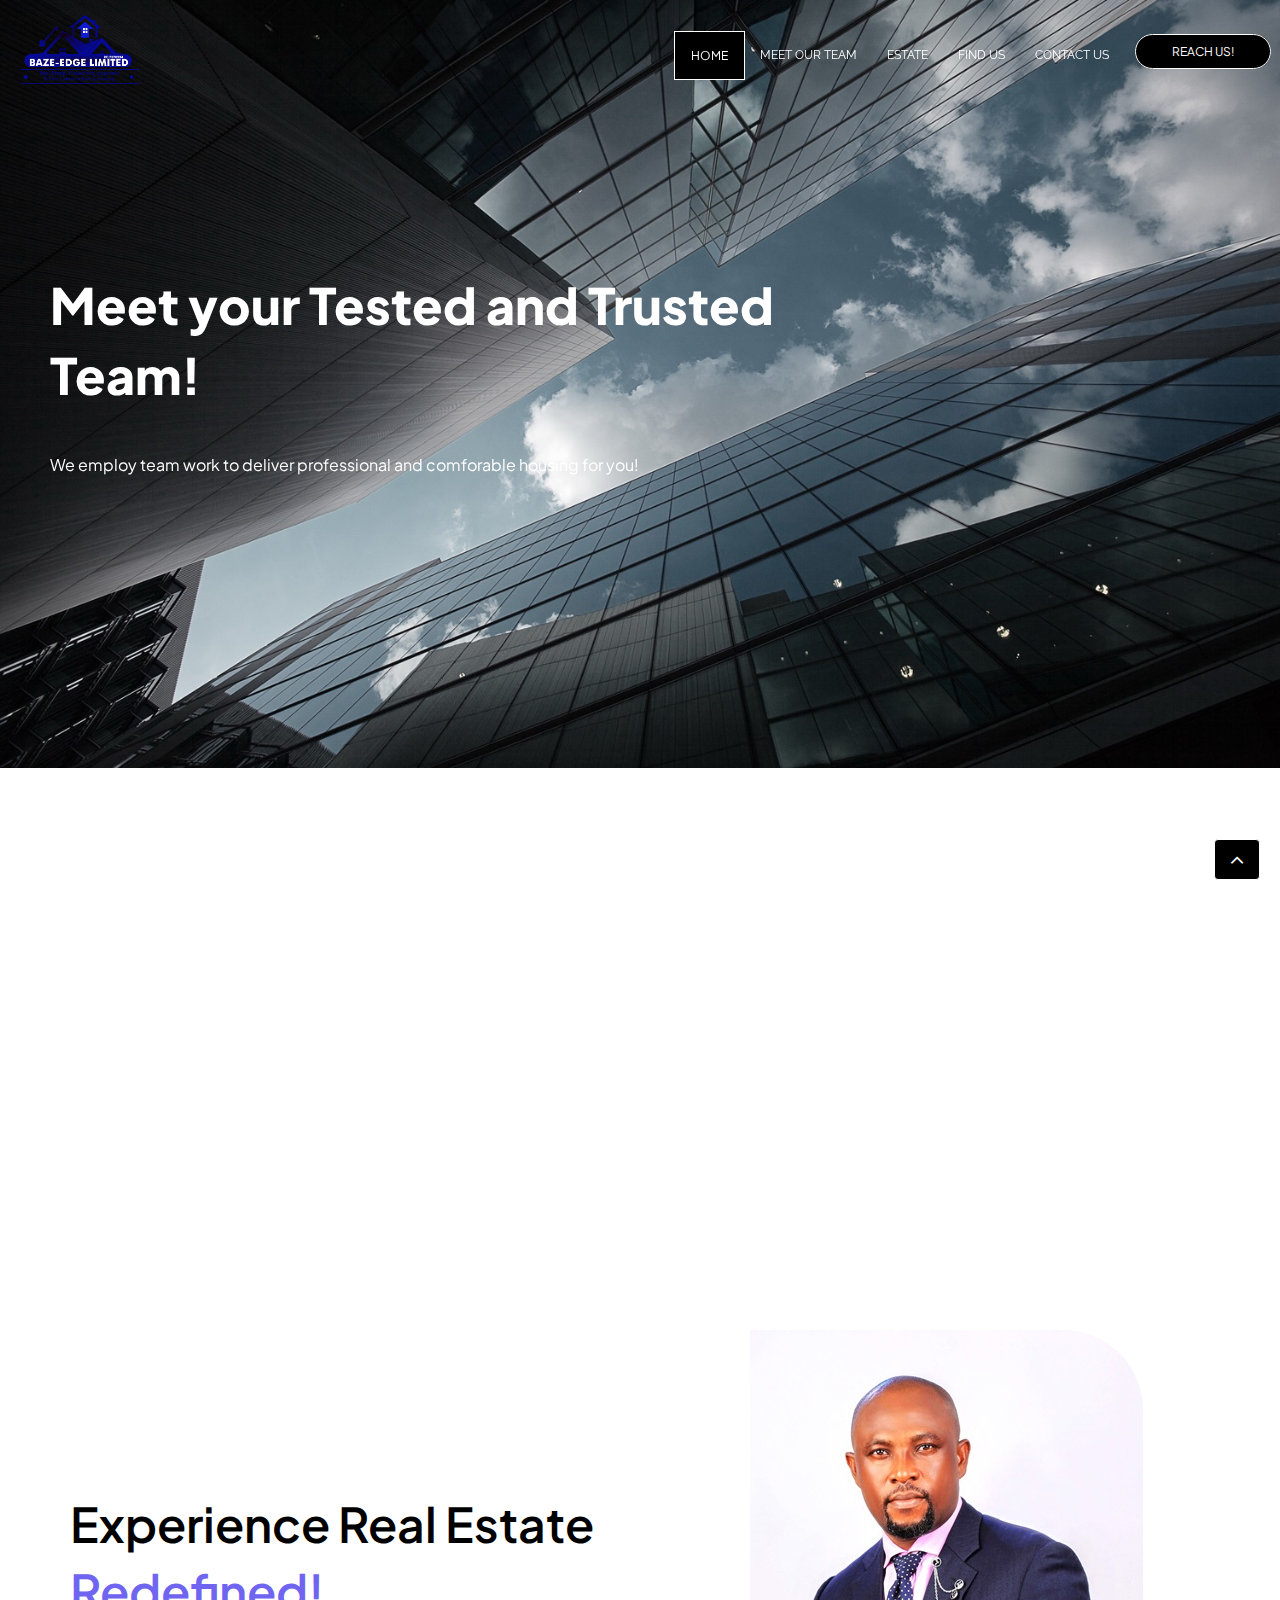
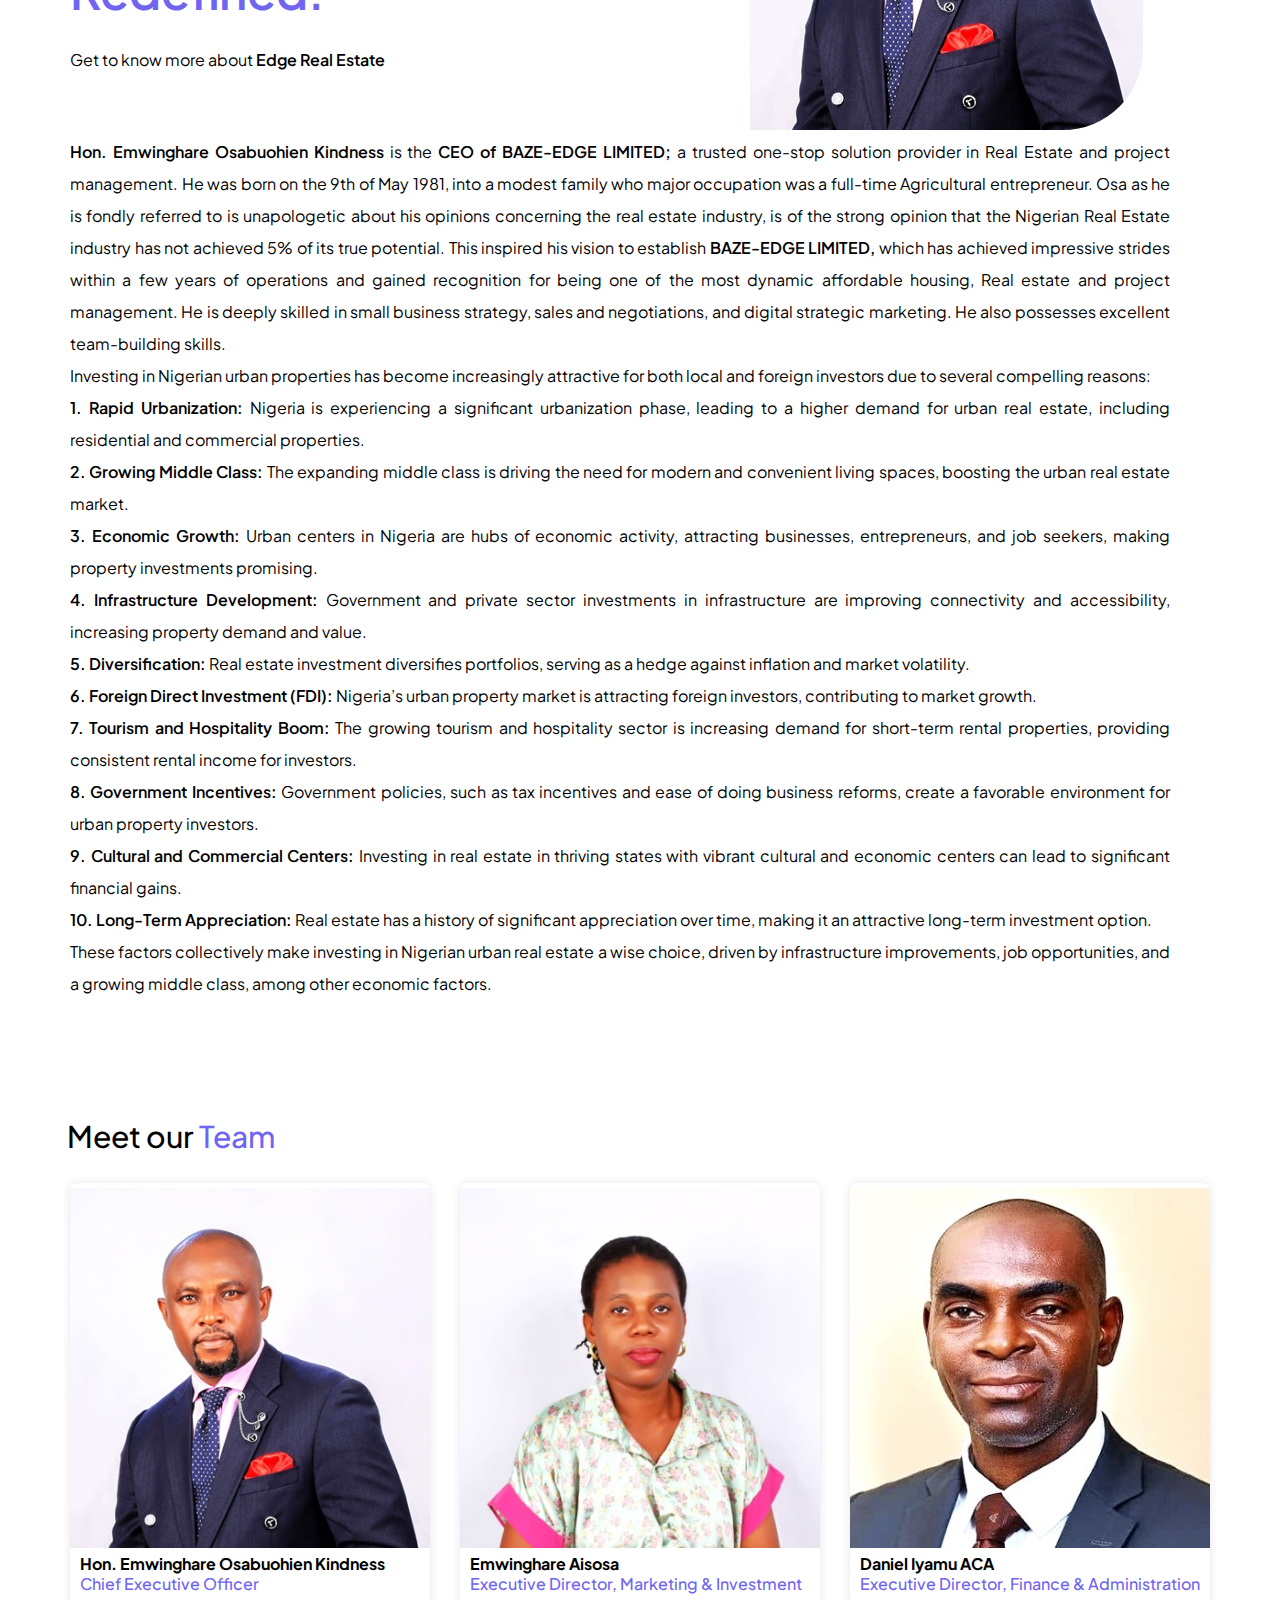
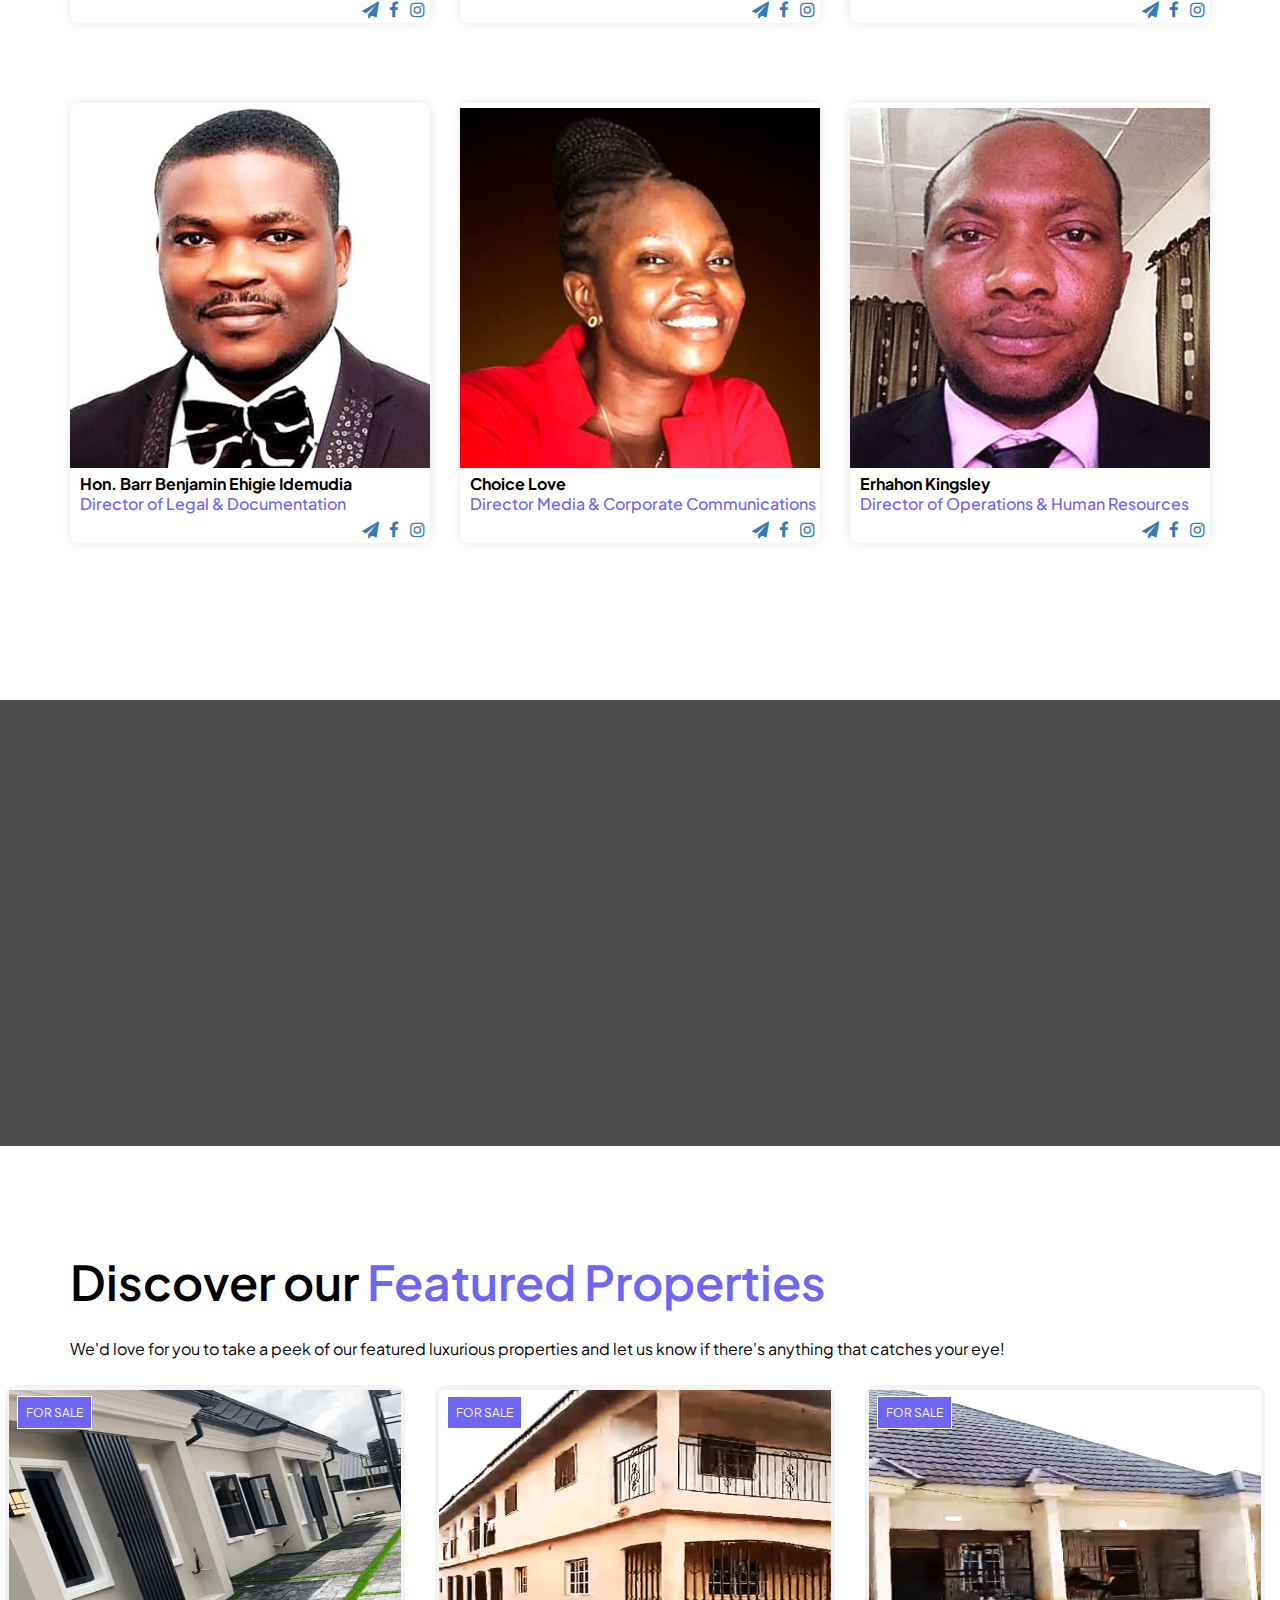
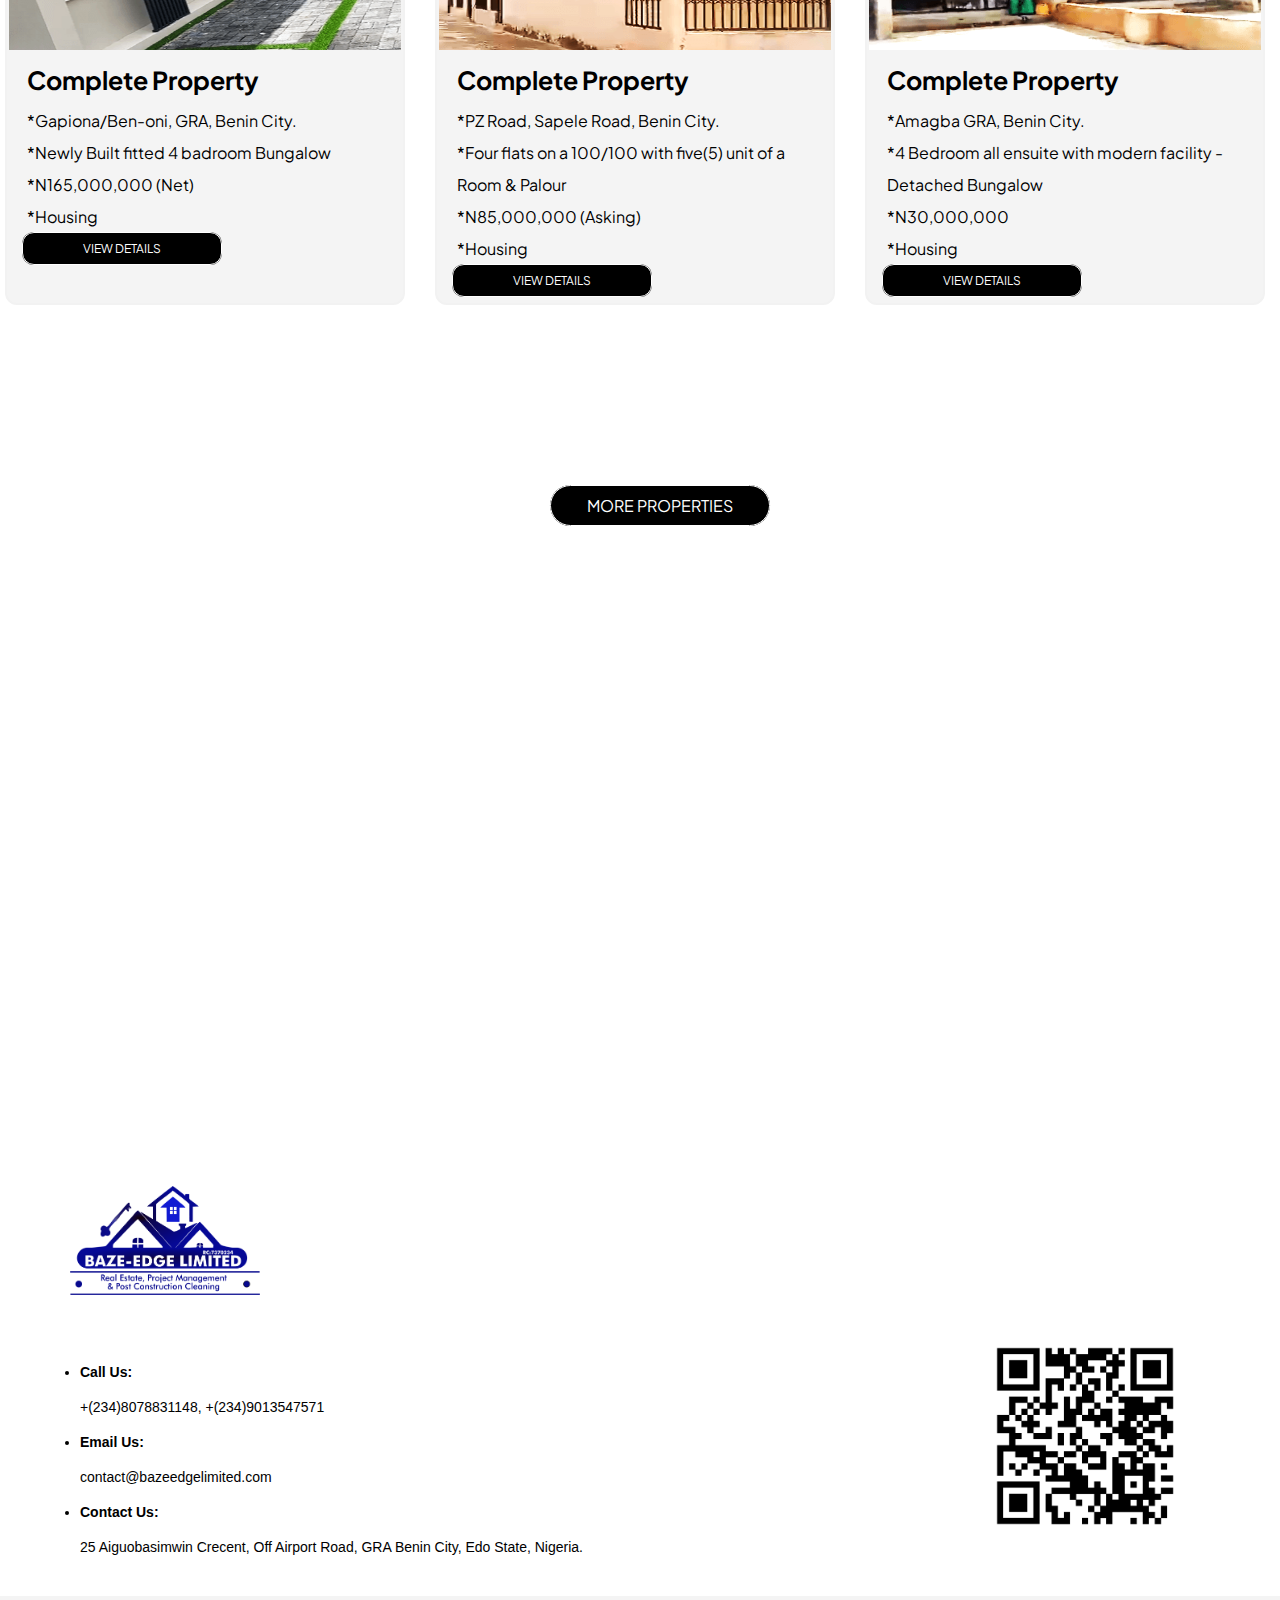
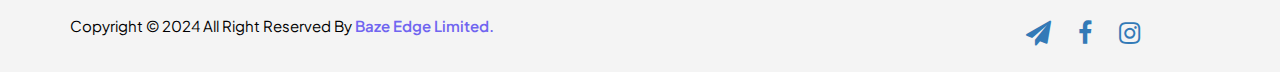
==== commit 30fae49e: "Updated responsive of about team" ====
--- a/html_sub/about_page.html
+++ b/html_sub/about_page.html
@@ -69,7 +69,7 @@
                                 <li><a class="smooth-scroll" href="#contact">Contact Us</a></li>
                                 <li>&emsp;&emsp;&emsp;&emsp;</li>
                                 <div class="get_touch_btn">
-                                    <a class="btn-general btn-lotus" href="../html_sub/get_touch.html" title="Get in touch" role="button">Get in touch</a>
+                                    <a class="btn-general btn-lotus" href="../html_sub/get_touch.html" title="Get in touch" role="button">Reach Us!</a>
                                 </div>
                             </ul>
                         </div>
@@ -84,7 +84,7 @@
                         <div id="mobile-nav-content">
                             <ul class="nav">
                                 <div class="main_home_btn">
-                                    <li><a class=" smooth-scroll" href="../index.html" title="Home" role="button">Home</a></li>
+                                    <li><a href="../index.html" title="Home" role="button">Home</a></li>
                                 </div>
                                 <li>&emsp;&emsp;&emsp;&emsp;&emsp;</li>
                                 <li><a class="smooth-scroll" href="#about_team">Meet our Team</a></li>
@@ -93,7 +93,7 @@
                                 <li><a class="smooth-scroll" href="#google-map">Find Us</a></li>
                                 <li>&emsp;&emsp;&emsp;&emsp;</li>
                                 <div class="get_touch_btn">
-                                    <a class="btn-general btn-lotus smooth-scrol" href="../html_sub/get_touch.html" title="Get in touch" role="button">Get in touch</a>
+                                    <a class="btn-general btn-lotus" href="../html_sub/get_touch.html" title="Get in touch" role="button">Reach US!</a>
                                 </div>
                             </ul>
                         </div>
@@ -150,7 +150,7 @@
                             <h2>Experience Real Estate <br><span>Redefined!</span></h2>
                             <p>Get to know more about <span>Edge Real Estate</span></p><br><br>
 
-                            <p><span>Hon. Emwinghare Osabuohien Kindness</span> is the <span>CEO of BAZE-EDGE LIMITED;</span> a trusted one-stop solution provider in Real Estate and project management. He was born on the 9th of May 1981, into a modest family who major occupation was a full-time Agricultural entrepreneur.  Osa as he is fondly referred to is unapologetic about his opinions concerning the real estate industry, is of the strong opinion that the Nigerian Real Estate industry has not achieved 5% of its true potential. This inspired his vision to establish <span>BAZE-EDGE LIMITED,</span> which has achieved impressive strides within a few years of operations and gained recognition for being one of the most dynamic affordable housing, Real estate and project management. He is deeply skilled in small business strategy, sales and negotiations, and digital strategic marketing. He also possesses excellent team-building skills.<br><br>
+                            <p><span>Hon. Emwinghare Osabuohien Kindness</span> is the <span>CEO of BAZE-EDGE LIMITED;</span> a trusted one-stop solution provider in Real Estate and project management. He was born on the 9th of May 1981, into a modest family who major occupation was a full-time Agricultural entrepreneur.  Osa as he is fondly referred to is unapologetic about his opinions concerning the real estate industry, is of the strong opinion that the Nigerian Real Estate industry has not achieved 5% of its true potential. This inspired his vision to establish <span>BAZE-EDGE LIMITED,</span> which has achieved impressive strides within a few years of operations and gained recognition for being one of the most dynamic affordable housing, Real estate and project management. He is deeply skilled in small business strategy, sales and negotiations, and digital strategic marketing. He also possesses excellent team-building skills.<br>
                                 Investing in Nigerian urban properties has become increasingly attractive for both local and foreign investors due to several compelling reasons:<br>
                                 <span>1.	Rapid Urbanization:</span> Nigeria is experiencing a significant urbanization phase, leading to a higher demand for urban real estate, including residential and commercial properties.<br>
                                 <span>2.	Growing Middle Class:</span> The expanding middle class is driving the need for modern and convenient living spaces, boosting the urban real estate market.<br>
@@ -175,52 +175,58 @@
                     </div>
                 </div>
                 <div class="row">
-                    <div class="team">
+                    <div class="team first_row">
                         <h2>Meet our <span>Team</span></h2>
                         <div class="col-md-4">
-                            <div class="team_photo">
-                                <img src="../img/about_page_images/Emwinghare Osabuohien Kindness.jpg" alt="Chief Executive Officer photo" class="img-responsive">
-                                <div class="team_photo_text">
-                                    <p>Chief Executive Officer</p>
-                                </div>
-                                <div class="team_text">
-                                    <h2>Hon. Emwinghare Osabuohien Kindness</h2>
-                                    <div class="team_icons">
-                                        <a href="mailto:contact@bazeedgelimited.com"><i class="fa fa-paper-plane"></i></a>
-                                        <a href="https://www.facebook.com/profile.php?id=61556801138994" class="socials_icons"><i class="fa fa-facebook"></i></a>
-                                        <a href="https://www.instagram.com/bazeedge?igsh=MWs3aTdoc2U2bmNxbg=="><i class="fa fa-instagram"></i></a>
-                                    </div>
-                                </div>
-                            </div>
-                        </div>
-                        <div class="col-md-4">
-                            <div class="team_photo">
-                                <img src="../img/about_page_images/Emwinghare Aisosa.jpg" alt="Chief Executive Officer photo" class="img-responsive">
-                                <div class="team_photo_text">
-                                    <p>Executive Director, Marketing & Investment</p>
-                                </div>
-                                <div class="team_text">
-                                    <h2>Emwinghare Aisosa</h2>
-                                    <div class="team_icons">
-                                        <a href="mailto:contact@bazeedgelimited.com"><i class="fa fa-paper-plane"></i></a>
-                                        <a href="https://www.facebook.com/profile.php?id=61556801138994" class="socials_icons"><i class="fa fa-facebook"></i></a>
-                                        <a href="https://www.instagram.com/bazeedge?igsh=MWs3aTdoc2U2bmNxbg=="><i class="fa fa-instagram"></i></a>
-                                    </div>
-                                </div>
-                            </div>
-                        </div>
-                        <div class="col-md-4">
-                            <div class="team_photo">
-                                <img src="../img/about_page_images/Daniel Iyamu.jpeg" alt="Chief Executive Officer photo" class="img-responsive">
-                                <div class="team_photo_text">
-                                    <p>Executive Director, Finance & Administration</p>
-                                </div>
-                                <div class="team_text">
-                                    <h2>Daniel Iyamu ACA</h2>
-                                    <div class="team_icons">
-                                        <a href="mailto:contact@bazeedgelimited.com"><i class="fa fa-paper-plane"></i></a>
-                                        <a href="https://www.facebook.com/profile.php?id=61556801138994" class="socials_icons"><i class="fa fa-facebook"></i></a>
-                                        <a href="https://www.instagram.com/bazeedge?igsh=MWs3aTdoc2U2bmNxbg=="><i class="fa fa-instagram"></i></a>
+                            <div id="team_1">
+                                <div class="team_photo">
+                                    <img src="../img/about_page_images/Emwinghare Osabuohien Kindness.jpg" alt="Chief Executive Officer photo" class="img-responsive">
+                                    <div class="team_photo_text">
+                                        <p>Chief Executive Officer</p>
+                                    </div>
+                                    <div class="team_text">
+                                        <h2>Hon. Emwinghare Osabuohien Kindness</h2>
+                                        <div class="team_icons">
+                                            <a href="mailto:contact@bazeedgelimited.com"><i class="fa fa-paper-plane"></i></a>
+                                            <a href="https://www.facebook.com/profile.php?id=61556801138994" class="socials_icons"><i class="fa fa-facebook"></i></a>
+                                            <a href="https://www.instagram.com/bazeedge?igsh=MWs3aTdoc2U2bmNxbg=="><i class="fa fa-instagram"></i></a>
+                                        </div>
+                                    </div>
+                                </div>
+                            </div>
+                        </div>
+                        <div class="col-md-4">
+                            <div id="team_2">
+                                <div class="team_photo team_2">
+                                    <img src="../img/about_page_images/Emwinghare Aisosa.jpg" alt="Chief Executive Officer photo" class="img-responsive">
+                                    <div class="team_photo_text">
+                                        <p>Executive Director, Marketing & Investment</p>
+                                    </div>
+                                    <div class="team_text">
+                                        <h2>Emwinghare Aisosa</h2>
+                                        <div class="team_icons">
+                                            <a href="mailto:contact@bazeedgelimited.com"><i class="fa fa-paper-plane"></i></a>
+                                            <a href="https://www.facebook.com/profile.php?id=61556801138994" class="socials_icons"><i class="fa fa-facebook"></i></a>
+                                            <a href="https://www.instagram.com/bazeedge?igsh=MWs3aTdoc2U2bmNxbg=="><i class="fa fa-instagram"></i></a>
+                                        </div>
+                                    </div>
+                                </div>
+                            </div>
+                        </div>
+                        <div class="col-md-4">
+                            <div id="team_3">
+                                <div class="team_photo">
+                                    <img src="../img/about_page_images/Daniel Iyamu.jpeg" alt="Chief Executive Officer photo" class="img-responsive">
+                                    <div class="team_photo_text">
+                                        <p>Executive Director, Finance & Administration</p>
+                                    </div>
+                                    <div class="team_text">
+                                        <h2>Daniel Iyamu ACA</h2>
+                                        <div class="team_icons">
+                                            <a href="mailto:contact@bazeedgelimited.com"><i class="fa fa-paper-plane"></i></a>
+                                            <a href="https://www.facebook.com/profile.php?id=61556801138994" class="socials_icons"><i class="fa fa-facebook"></i></a>
+                                            <a href="https://www.instagram.com/bazeedge?igsh=MWs3aTdoc2U2bmNxbg=="><i class="fa fa-instagram"></i></a>
+                                        </div>
                                     </div>
                                 </div>
                             </div>
@@ -230,49 +236,55 @@
                 <div class="row">
                     <div class="team second_row">
                         <div class="col-md-4">
-                            <div class="team_photo">
-                                <img src="../img/about_page_images/Hon. Barr Benjamin Ehigie Idemudia.jpeg" alt="Director of Legal & Documentation photo" class="img-responsive">
-                                <div class="team_photo_text">
-                                    <p>Director of Legal & Documentation</p>
-                                </div>
-                                <div class="team_text">
-                                    <h2>Hon. Barr Benjamin Ehigie Idemudia</h2>
-                                    <div class="team_icons">
-                                        <a href="mailto:contact@bazeedgelimited.com"><i class="fa fa-paper-plane"></i></a>
-                                        <a href="https://www.facebook.com/profile.php?id=61556801138994" class="socials_icons"><i class="fa fa-facebook"></i></a>
-                                        <a href="https://www.instagram.com/bazeedge?igsh=MWs3aTdoc2U2bmNxbg=="><i class="fa fa-instagram"></i></a>
-                                    </div>
-                                </div>
-                            </div>
-                        </div>
-                        <div class="col-md-4">
-                            <div class="team_photo">
-                                <img src="../img/about_page_images/Choice Love.jpeg" alt="Director Media & Corporate Communications photo" class="img-responsive">
-                                <div class="team_photo_text">
-                                    <p>Director Media & Corporate Communications</p>
-                                </div>
-                                <div class="team_text">
-                                    <h2>Choice Love</h2>
-                                    <div class="team_icons">
-                                        <a href="mailto:contact@bazeedgelimited.com"><i class="fa fa-paper-plane"></i></a>
-                                        <a href="https://www.facebook.com/profile.php?id=61556801138994" class="socials_icons"><i class="fa fa-facebook"></i></a>
-                                        <a href="https://www.instagram.com/bazeedge?igsh=MWs3aTdoc2U2bmNxbg=="><i class="fa fa-instagram"></i></a>
-                                    </div>
-                                </div>
-                            </div>
-                        </div>
-                        <div class="col-md-4">
-                            <div class="team_photo">
-                                <img src="../img/about_page_images/Erhahon Kingsley.jpeg" alt="Director of Operations & Human Resources photo" class="img-responsive">
-                                <div class="team_photo_text">
-                                    <p>Director of Operations & Human Resources</p>
-                                </div>
-                                <div class="team_text">
-                                    <h2>Erhahon Kingsley</h2>
-                                    <div class="team_icons">
-                                        <a href="mailto:contact@bazeedgelimited.com"><i class="fa fa-paper-plane"></i></a>
-                                        <a href="https://www.facebook.com/profile.php?id=61556801138994" class="socials_icons"><i class="fa fa-facebook"></i></a>
-                                        <a href="https://www.instagram.com/bazeedge?igsh=MWs3aTdoc2U2bmNxbg=="><i class="fa fa-instagram"></i></a>
+                            <div id="team_4">
+                                <div class="team_photo">
+                                    <img src="../img/about_page_images/Hon. Barr Benjamin Ehigie Idemudia.jpeg" alt="Director of Legal & Documentation photo" class="img-responsive">
+                                    <div class="team_photo_text">
+                                        <p>Director of Legal & Documentation</p>
+                                    </div>
+                                    <div class="team_text">
+                                        <h2>Hon. Barr Benjamin Ehigie Idemudia</h2>
+                                        <div class="team_icons">
+                                            <a href="mailto:contact@bazeedgelimited.com"><i class="fa fa-paper-plane"></i></a>
+                                            <a href="https://www.facebook.com/profile.php?id=61556801138994" class="socials_icons"><i class="fa fa-facebook"></i></a>
+                                            <a href="https://www.instagram.com/bazeedge?igsh=MWs3aTdoc2U2bmNxbg=="><i class="fa fa-instagram"></i></a>
+                                        </div>
+                                    </div>
+                                </div>
+                            </div>
+                        </div>
+                        <div class="col-md-4">
+                            <div id="team_5">
+                                <div class="team_photo">
+                                    <img src="../img/about_page_images/Choice Love.jpeg" alt="Director Media & Corporate Communications photo" class="img-responsive">
+                                    <div class="team_photo_text">
+                                        <p>Director Media & Corporate Communications</p>
+                                    </div>
+                                    <div class="team_text">
+                                        <h2>Choice Love</h2>
+                                        <div class="team_icons">
+                                            <a href="mailto:contact@bazeedgelimited.com"><i class="fa fa-paper-plane"></i></a>
+                                            <a href="https://www.facebook.com/profile.php?id=61556801138994" class="socials_icons"><i class="fa fa-facebook"></i></a>
+                                            <a href="https://www.instagram.com/bazeedge?igsh=MWs3aTdoc2U2bmNxbg=="><i class="fa fa-instagram"></i></a>
+                                        </div>
+                                    </div>
+                                </div>
+                            </div>
+                        </div>
+                        <div class="col-md-4">
+                            <div id="team_6">
+                                <div class="team_photo">
+                                    <img src="../img/about_page_images/Erhahon Kingsley.jpeg" alt="Director of Operations & Human Resources photo" class="img-responsive">
+                                    <div class="team_photo_text">
+                                        <p>Director of Operations & Human Resources</p>
+                                    </div>
+                                    <div class="team_text">
+                                        <h2>Erhahon Kingsley</h2>
+                                        <div class="team_icons">
+                                            <a href="mailto:contact@bazeedgelimited.com"><i class="fa fa-paper-plane"></i></a>
+                                            <a href="https://www.facebook.com/profile.php?id=61556801138994" class="socials_icons"><i class="fa fa-facebook"></i></a>
+                                            <a href="https://www.instagram.com/bazeedge?igsh=MWs3aTdoc2U2bmNxbg=="><i class="fa fa-instagram"></i></a>
+                                        </div>
                                     </div>
                                 </div>
                             </div>
--- a/css/css_sub/about_page.css
+++ b/css/css_sub/about_page.css
@@ -72,7 +72,7 @@
     left: 50%;
     margin-left: -35px;
     margin-top: -35px;
-    background-image: url("../img2/preloader/preloader.gif")
+    background-image: url("/img/about_page_images/preloader/preloader.gif")
 }
 
 
@@ -173,8 +173,6 @@
     position: relative;
     top: -500px;
     padding-left: 100px;
-    width: 409;
-    height: 416;
     left: -5px;
     z-index: 1;
     border-radius: 80px;
--- a/css/responsive.css
+++ b/css/responsive.css
@@ -1539,7 +1539,7 @@
         /*Home section*/
         .nav {
             position: relative;
-            left: -30px;
+            left: -55px;
             padding: -10px 0;
         }
 
@@ -1566,14 +1566,14 @@
 
         .home-screen h1 {
             top: 490px;
-            left: 160px;
+            left: 180px;
             font-size: 35px;
             width: 500px;
             line-height: 55px;
         }
         .home-screen p {
             top: 390px;
-            left: 160px;
+            left: 180px;
             width: 500px;
             font-size: 14px;
             text-align: justify;
@@ -1589,7 +1589,7 @@
 
         /*About Estate company*/
         #about {
-            margin-top: -300px;
+            margin-top: -650px;
         }
         #about_image .front {
             position: relative;
@@ -1610,7 +1610,7 @@
             position: relative;
             top: -860px;
             left: 400px;
-            width: 350px;
+            width: 330px;
         }
 
         #about_text h2 {
@@ -1634,13 +1634,13 @@
         }
 
         #estate_header h2 {
-            left: -20px;
+            left: -10px;
             font-size: 30px;
         }
         #estate_header p {
             position: relative;
             top: -50px;
-            left: -20px;
+            left: -10px;
             font-size: 14px;
         }
         
@@ -1674,7 +1674,7 @@
         #view_2 {
             position: relative;
             top: -580px;
-            left: 400px;
+            left: 390px;
             width: 100%;
             height: 520px;
             margin-bottom: 60px;
@@ -1735,7 +1735,7 @@
         }
         #view_4 {
             position: relative;
-            left: 450px;
+            left: 440px;
             width: 100%;
             height: 520px;
         }
@@ -1749,7 +1749,7 @@
         #view_6 {
             position: relative;
             top: -460px;
-            left: 450px;
+            left: 440px;
             width: 100%;
             height: 520px;
         }
@@ -1758,7 +1758,7 @@
         .estate_header_btn a {
             position: relative;
             top: 450px;
-            left: 340px;
+            left: 330px;
         }
 
         /*Stats*/
@@ -1838,7 +1838,7 @@
 
         .office {
             top: 10px;
-            left: -20px;
+            left: -10px;
         }
 
         .office-details {
@@ -1856,7 +1856,7 @@
         footer p {
             position: relative;
             top: 14px;
-            left: -20px;
+            left: -10px;
             font-size: 15px;
             
         }
@@ -1892,7 +1892,7 @@
         /*Mobile Menu button display*/
         #mobile-nav-open-btn {
             display: block;
-            left: 670px;
+            left: 650px;
             top: 5px;
             font-size: 30px;
             color: #7065f0
@@ -1903,7 +1903,7 @@
             font-size: 40px;
             position: relative;
             top: 1px;
-            left: 686px;
+            left: 670px;
         }
 
         #mobile-nav a {
@@ -2006,7 +2006,7 @@
             position: relative;
             top: -440px;
             left: 15px;
-            width: 680px;
+            width: 650px;
         }
 
         #about_text h2 {
@@ -2059,7 +2059,7 @@
             font-size: 15px;
             line-height: 23px;
             text-align: justify;
-            width: 680px;
+            width: 650px;
             padding: 20px 0;
         }
 
@@ -2067,7 +2067,7 @@
             position: relative;
             top: -20px;
             left: -20px;
-            width: 370px;
+            width: 350px;
         }
 
         /*Sold/Available button posiition for estate view 1*/
@@ -2135,7 +2135,7 @@
             position: relative;
             top: -80px;
             left: -80px;
-            width: 370px;
+            width: 350px;
         }
 
         /*Sold/Available button posiition for estate view 2*/
@@ -2193,14 +2193,14 @@
             height: 100px;
             width: 290px;
             top: -20px;
-            left: 250px;
+            left: 220px;
             padding: 20px;
         }
 
         #stats .second_stats {
             height: 100px;
             width: 290px;
-            left: 250px;
+            left: 220px;
             top: 100px;
             padding: 20px;
         }
@@ -2208,7 +2208,7 @@
         #stats .third_stats {
             height: 100px;
             width: 290px;
-            left: 250px;
+            left: 220px;
             top: 220px;
             padding: 20px;
         }
@@ -2267,12 +2267,12 @@
             position: relative;
             width: 150px;
             top: -10px;
-            left: -20px;
+            left: -5px;
         }
 
         .office {
             top: 10px;
-            left: -10px;
+            left: -5px;
         }
 
         .office-details {
@@ -2290,7 +2290,7 @@
         footer p {
             position: relative;
             top: 14px;
-            left: -20px;
+            left: -5px;
             font-size: 15px;
             
         }
--- a/css/css_sub/about_pages_responsive.css
+++ b/css/css_sub/about_pages_responsive.css
@@ -341,7 +341,7 @@
     /*Home section*/
     .nav {
         position: relative;
-        left: -60px;
+        left: -75px;
     }
 
     #home .row {
@@ -531,7 +531,7 @@
     /*Home section*/
     .nav {
         position: relative;
-        left: 5px;
+        left: -25px;
     }
 
     #home .row {
@@ -541,19 +541,19 @@
 
     .home-screen {
         position: relative;
-        top: 50px;
+        top: 110px;
         height: 1000px;
         padding-top: 50px;
     }
 
     .home-screen h1 {
-        left: 200px;
+        left: 120px;
         font-size: 45px;
     }
     .home-screen p {
         position: relative;
         top: -50px;
-        left: 200px;
+        left: 120px;
     }
 
     /* ======================================
@@ -564,27 +564,76 @@
     }
     /*Arrow down ends here*/
 
-    /*About Estate company*/
-    #about {
-        margin-top: -50px;
-    }
-    #about_image .front {
-        position: relative;
-        top: -500px;
-        left: -30px;
-        width: 450px;
-        z-index: 1;
-    }
-
-    #about_image .back {
-        position: relative;
-        top: -10px;
-        left: -80px;
-        width: 540px;
-    }
-
-    #about_text h2 {
-        font-size: 41px;
+    /*About Team*/
+    #about_team {
+        margin-top: -300px;
+    }
+
+    #about_team_text {
+        position: relative;
+        left: -50px;
+        width: 1050px;
+    }
+
+    /* Team photo, text and icons */
+    .team {
+        padding-top: 80px;
+    }
+
+    .team h2 {
+        position: relative;
+        left: 12px;
+        padding-bottom: 40px;
+    }
+
+    .team_photo {
+        position: relative;
+        top: -20px;
+        left: 5px;
+        width: 300px;
+        height: 380px;
+        -webkit-box-shadow: 0 0 10px rgba(0, 0, 0, 0.1);
+        box-shadow: 0 0 10px rgba(0, 0, 0, 0.1);
+        border-radius: 8px;
+        margin-bottom: 40px;
+    }
+
+    .team_photo img {
+        position: relative;
+        top: 5px;
+        height: 300px;
+        width: auto;
+    }
+
+    .team_text h2 {
+        position: relative;
+        top: -40px;
+        left: 10px;
+        font-size: 14px;
+        font-weight: bold;
+        color: #000;
+    }
+
+    .team_photo_text p {
+        position: relative;
+        top: 25px;
+        left: 10px;
+        font-size: 13px;
+        color: #7065f0;
+        font-weight: 500;
+    }
+
+    .team_icons {
+        position: relative;
+        top: -66px;
+        left: -10px;
+        font-size: 17px;
+        text-align: right;
+    }
+
+    .team_icons .socials_icons {
+        padding-left: 8px;
+        padding-right: 8px;
     }
 
 
@@ -699,18 +748,7 @@
         left: 480px;
     }
 
-    /*Contact us from continental location*/
-    .location_text h2 {
-        left: 70px;
-    }
-    
-    .location_text p {
-        left: 180px;
-        width: 600px;
-    }
-
-    /*Contact*/
-    
+    /*Contact*/    
     .contact_logo {
         position: relative;
         width: 160px;
@@ -757,18 +795,30 @@
     /*Home section*/
     .nav {
         position: relative;
-        left: -30px;
+        left: -60px;
+    }
+
+    #home .row {
+        position: relative;
+        top: 60px;
+    }
+
+    .home-screen {
+        position: relative;
+        top: 110px;
+        height: 1000px;
+        padding-top: 50px;
     }
 
     .home-screen h1 {
-        left: 140px;
+        top: 10px;
+        left: 150px;
         font-size: 40px;
-        width: 700px;
     }
     .home-screen p {
-        top: 420px;
-        left: 140px;
-        width: 700px;
+        position: relative;
+        top: -30px;
+        left: 150px;
     }
 
     /* ======================================
@@ -779,29 +829,86 @@
     }
     /*Arrow down ends here*/
 
-    /*About Estate company*/
-    #about {
-        margin-top: -50px;
-    }
-    #about_image .front {
-        position: relative;
-        top: -500px;
+    /*About Team*/
+    #about_team {
+        margin-top: -400px;
+    }
+
+    #about_team_text {
+        position: relative;
         left: -30px;
-        width: 450px;
-        z-index: 1;
-    }
-
-    #about_image .back {
-        position: relative;
-        top: -10px;
-        left: -80px;
-        width: 540px;
-    }
-
-    #about_text h2 {
-        font-size: 41px;
-    }
-
+        width: 1000px;
+    }
+
+    #about_team_text h2 {
+        font-size: 40px;
+    }
+
+    #about_team_text p {
+        font-size: 16px;
+    }
+    
+
+    /* Team photo, text and icons */
+    .team {
+        padding-top: 80px;
+    }
+
+    .team h2 {
+        position: relative;
+        left: 12px;
+        padding-bottom: 40px;
+    }
+
+    .team_photo {
+        position: relative;
+        top: -20px;
+        left: 5px;
+        width: 300px;
+        height: 380px;
+        -webkit-box-shadow: 0 0 10px rgba(0, 0, 0, 0.1);
+        box-shadow: 0 0 10px rgba(0, 0, 0, 0.1);
+        border-radius: 8px;
+        margin-bottom: 40px;
+    }
+
+    .team_photo img {
+        position: relative;
+        top: 5px;
+        height: 300px;
+        width: auto;
+    }
+
+    .team_text h2 {
+        position: relative;
+        top: -40px;
+        left: 10px;
+        font-size: 14px;
+        font-weight: bold;
+        color: #000;
+    }
+
+    .team_photo_text p {
+        position: relative;
+        top: 25px;
+        left: 10px;
+        font-size: 13px;
+        color: #7065f0;
+        font-weight: 500;
+    }
+
+    .team_icons {
+        position: relative;
+        top: -66px;
+        left: -10px;
+        font-size: 17px;
+        text-align: right;
+    }
+
+    .team_icons .socials_icons {
+        padding-left: 8px;
+        padding-right: 8px;
+    }
 
     /*Estate section*/
     #estate_header h2 {
@@ -918,18 +1025,6 @@
         left: 440px;
     }
 
-    /*Contact us from continental location*/
-
-    
-    .location_text h2 {
-        left: 70px;
-    }
-    
-    .location_text p {
-        left: 190px;
-        width: 600px;
-    }
-
     /*Contact*/
     
     .contact_logo {
@@ -978,8 +1073,8 @@
     /*Home section*/
     .nav {
         position: relative;
-        left: -50px;
-        padding: -5px 0;
+        left: -90px;
+        padding: -10px 0;
     }
 
     ul.navbar-nav > li > a {
@@ -987,7 +1082,7 @@
     }
 
     .get_touch_btn a {
-        left: 530px;
+        left: -10px;
     }   
     
     .navbar-brand img {
@@ -995,15 +1090,27 @@
         top: -5px;
     }
 
+    #home .row {
+        position: relative;
+        top: 60px;
+    }
+
+    .home-screen {
+        position: relative;
+        top: 110px;
+        height: 1000px;
+        padding-top: 50px;
+    }
+
     .home-screen h1 {
+        top: 10px;
         left: 180px;
         font-size: 35px;
-        width: 640px;
     }
     .home-screen p {
-        top: 420px;
+        position: relative;
+        top: -30px;
         left: 180px;
-        width: 620px;
         font-size: 15px;
     }
 
@@ -1015,37 +1122,87 @@
     }
     /*Arrow down ends here*/
 
-    /*About Estate company*/
-    #about {
-        margin-top: -90px;
-    }
-    #about_image .front {
-        position: relative;
-        top: -490px;
-        left: 20px;
-        width: 430px;
-        z-index: 1;
-    }
-
-    #about_image .back {
-        position: relative;
-        top: -10px;
-        left: -20px;
-        width: 520px;
-    }
-
-    #about_text h2 {
+    /*About Team*/
+    #about_team {
+        margin-top: -400px;
+    }
+
+    #about_team_text {
+        position: relative;
+        left: -10px;
+        width: 960px;
+    }
+
+    #about_team_text h2 {
         font-size: 35px;
-        line-height: 50px;
-    }
-
-    #about_text p {
+    }
+
+    #about_team_text p {
         font-size: 15px;
     }
-
-    #about_text .about_btn a {
-        font-size: 11px;
-    }
+    
+
+    /* Team photo, text and icons */
+    .team {
+        padding-top: 80px;
+    }
+
+    .team h2 {
+        position: relative;
+        left: 12px;
+        padding-bottom: 40px;
+    }
+
+    .team_photo {
+        position: relative;
+        top: -20px;
+        left: 5px;
+        width: 300px;
+        height: 380px;
+        -webkit-box-shadow: 0 0 10px rgba(0, 0, 0, 0.1);
+        box-shadow: 0 0 10px rgba(0, 0, 0, 0.1);
+        border-radius: 8px;
+        margin-bottom: 40px;
+    }
+
+    .team_photo img {
+        position: relative;
+        top: 5px;
+        height: 300px;
+        width: auto;
+    }
+
+    .team_text h2 {
+        position: relative;
+        top: -40px;
+        left: 10px;
+        font-size: 14px;
+        font-weight: bold;
+        color: #000;
+    }
+
+    .team_photo_text p {
+        position: relative;
+        top: 25px;
+        left: 10px;
+        font-size: 13px;
+        color: #7065f0;
+        font-weight: 500;
+    }
+
+    .team_icons {
+        position: relative;
+        top: -66px;
+        left: -10px;
+        font-size: 17px;
+        text-align: right;
+    }
+
+    .team_icons .socials_icons {
+        padding-left: 8px;
+        padding-right: 8px;
+    }
+
 
     /*Estate section*/
     #estate_header h2 {
@@ -1186,22 +1343,7 @@
         font-size: 15px;
     }    
 
-    /*Contact us from continental location*/
-    .location_text h2 {
-        font-size: 35px;
-        line-height: 60px;
-        left: 70px;
-    }
-
-    .location_text p {
-        top: -20px;
-        font-size: 15px;
-        left: 190px;
-        width: 580px;
-    }
-
     /*Contact*/
-    
     .contact_logo {
         position: relative;
         width: 150px;
@@ -1250,8 +1392,7 @@
     /*Home section*/
     .nav {
         position: relative;
-        left: 5px;
-        padding: -10px 0;
+        left: -30px;
     }
 
     ul.navbar-nav > li > a {
@@ -1259,7 +1400,7 @@
     }
 
     .get_touch_btn a {
-        left: 500px;
+        left: -35px;
         font-size: 10px;
     }   
     
@@ -1268,19 +1409,28 @@
         top: -5px;
     }
 
+    #home .row {
+        position: relative;
+        top: 60px;
+    }
+
+    .home-screen {
+        position: relative;
+        top: 110px;
+        height: 1000px;
+        padding-top: 50px;
+    }
+
     .home-screen h1 {
-        top: 490px;
+        top: -30px;
         left: 130px;
         font-size: 35px;
-        width: 500px;
-        line-height: 55px;
     }
     .home-screen p {
-        top: 390px;
+        position: relative;
+        top: -60px;
         left: 130px;
-        width: 500px;
         font-size: 14px;
-        text-align: justify;
     }
 
     /* ======================================
@@ -1291,49 +1441,129 @@
     }
     /*Arrow down ends here*/
 
-    /*About Estate company*/
-    #about {
-        margin-top: -300px;
-    }
-    #about_image .front {
-        position: relative;
-        top: -460px;
+    /*About Team*/
+    #about_team {
+        height: 3000px;
+        margin-top: -600px;
+    }
+    
+    #about_team_image .front {
+        position: relative;
+        top: -1920px;
+        left: 250px;
+    }
+
+    #about_team_text {
+        position: relative;
+        left: -40px;
+        width: 800px;
+    }
+
+    #about_team_text h2 {
+        font-size: 35px;
+    }
+
+    #about_team_text p {
+        font-size: 14px;
+    }
+    
+
+    /* Team photo, text and icons */
+    .team {
+        position: relative;
+        top: -800px;
+        padding-top: 0px;
+    }
+
+    .team h2 {
+        position: relative;
+        left: 12px;
+        padding-bottom: 40px;
+    }
+
+    .team_photo {
+        position: relative;
+        top: -20px;
+        left: 10px;
+        width: 300px;
+        height: 380px;
+        -webkit-box-shadow: 0 0 10px rgba(0, 0, 0, 0.1);
+        box-shadow: 0 0 10px rgba(0, 0, 0, 0.1);
+        border-radius: 8px;
+        margin-bottom: 40px;
+    }
+
+    .team_photo img {
+        position: relative;
+        top: 5px;
+        height: 300px;
+        width: auto;
+    }
+
+    .team_text h2 {
+        position: relative;
+        top: -40px;
+        left: 10px;
+        font-size: 14px;
+        font-weight: bold;
+        color: #000;
+    }
+
+    .team_photo_text p {
+        position: relative;
+        top: 25px;
+        left: 10px;
+        font-size: 13px;
+        color: #7065f0;
+        font-weight: 500;
+    }
+
+    .team_icons {
+        position: relative;
+        top: -66px;
         left: -10px;
-        width: 400px;
-        z-index: 1;
-    }
-
-    #about_image .back {
-        position: relative;
-        top: -10px;
-        left: -60px;
-        width: 490px;
-    }
-
-    #about_text {
-        position: relative;
-        top: -860px;
-        left: 440px;
-        width: 350px;
-    }
-
-    #about_text h2 {
-        font-size: 30px;
-        line-height: 40px;
-    }
-
-    #about_text p {
-        font-size: 14px;
-        line-height: 25px;
-    }
-
-    #about_text .about_btn a {
-        font-size: 10px;
-    }
+        font-size: 17px;
+        text-align: right;
+    }
+
+    .team_icons .socials_icons {
+        padding-left: 8px;
+        padding-right: 8px;
+    }
+
+    /*below is the css setup for two pictures in a row to accommodate smaller screens*/
+    #team_2 {
+        position: relative;
+        top: -420px;
+        left: 400px;
+    }
+
+    #team_3 {
+        position: relative;
+        top: -420px;
+    }
+
+    #team_4 {
+        position: relative;
+        top: -840px;
+        left: 400px;
+    }
+
+    #team_5 {
+        position: relative;
+        top: -840px;
+    }
+
+    #team_6 {
+        position: relative;
+        top: -1260px;
+        left: 400px;
+    }
+
 
     /*Estate section*/
     #estate {
-        height: 2100px;
+        height: 1500px;
         margin-top: -100px;
     }
 
@@ -1459,11 +1689,19 @@
     /*Estate down button*/
     .estate_header_btn a {
         position: relative;
-        top: 450px;
+        top: 530px;
         left: 360px;
     }
 
     /*Stats*/
+    #stats {
+        height: 510px;
+    }
+    
+    #stats .content-box-md {
+        height: 510px;
+    }
+
     #stats .first_stats {
         height: 100px;
         width: 280px;
@@ -1485,9 +1723,8 @@
 
     #stats .vertical-heading h2 {
         font-size: 30px;
-
-    }
-    
+    }
+
     #stats .vertical-heading p {
         font-size: 14px;
     }
@@ -1495,52 +1732,26 @@
     .stats-item i {
         font-size: 35px;
     }
-    
+
     .stats-item h3 {
         font-size: 30px;
     }
-    
+
     .stats-item p {
         font-size: 14px;
     }    
 
-    /*Contact us from continental location*/
-    #location {
-        height: 900px;
-    }
-
-    .location_text h2 {
-        font-size: 30px;
-        line-height: 60px;
-        left: -30px;
-    }
-
-    .location_text p {
-        top: -20px;
-        font-size: 14px;
-        left: 110px;
-        width: 580px;
-    }
-
-    #location .location_image {
-        position: relative;
-        width: 1300px;
-        top: -20px;
-        left: -150px;
-    }
-
     /*Contact*/
-    
     .contact_logo {
         position: relative;
         width: 150px;
         top: -10px;
-        left: -60px;
+        left: -40px;
     }
 
     .office {
         top: 10px;
-        left: -60px;
+        left: -40px;
     }
 
     .office-details {
@@ -1558,7 +1769,7 @@
     footer p {
         position: relative;
         top: 14px;
-        left: -60px;
+        left: -40px;
         font-size: 15px;
         
     }
@@ -1575,7 +1786,7 @@
     /*Home section*/
     .nav {
         position: relative;
-        left: -30px;
+        left: -55px;
         padding: -10px 0;
     }
 
@@ -1587,32 +1798,38 @@
         font-size: 9px;
     }
 
+    .get_touch_btn a {
+        left: -55px;
+        font-size: 9px;
+    }   
+    
     .navbar-brand img {
-        width: 90px;
+        width: 100px;
         top: -5px;
     }
 
-    /*Below is the "Reach Us! section" at the navigation bar css*/
-    .get_touch_btn a {
-        top: -25px;
-        left: 464px;
-        text-decoration: none;
-        font-size: 9px;
-    }  
+    #home .row {
+        position: relative;
+        top: 60px;
+    }
+
+    .home-screen {
+        position: relative;
+        top: 110px;
+        height: 1000px;
+        padding-top: 50px;
+    }
 
     .home-screen h1 {
-        top: 490px;
-        left: 160px;
+        top: -70px;
+        left: 180px;
         font-size: 35px;
-        width: 500px;
-        line-height: 55px;
     }
     .home-screen p {
-        top: 390px;
-        left: 160px;
-        width: 500px;
+        position: relative;
+        top: -100px;
+        left: 180px;
         font-size: 14px;
-        text-align: justify;
     }
 
     /* ======================================
@@ -1623,60 +1840,143 @@
     }
     /*Arrow down ends here*/
 
-    /*About Estate company*/
-    #about {
-        margin-top: -300px;
-    }
-    #about_image .front {
-        position: relative;
-        top: -450px;
+    /*About Team*/
+    #about_team {
+        height: 3100px;
+        margin-top: -700px;
+    }
+
+    #about_team_image .front {
+        position: relative;
+        top: -2050px;
+        left: 300px;
+        width: 380px;
+    }
+
+    #about_team_text {
+        position: relative;
+        top: -90px;
+        left: -5px;
+        width: 730px;
+    }
+
+    #about_team_text h2 {
+        font-size: 35px;
+        line-height: 50px;
+    }
+
+    #about_team_text p {
+        font-size: 14px;
+        line-height: 35px;
+    }
+
+
+    /* Team photo, text and icons */
+    .team {
+        position: relative;
+        top: -800px;
+        padding-top: 0px;
+    }
+
+    .team h2 {
+        position: relative;
+        left: 12px;
+        padding-bottom: 40px;
+    }
+
+    .team_photo {
+        position: relative;
+        top: -20px;
+        left: 10px;
+        width: 300px;
+        height: 380px;
+        -webkit-box-shadow: 0 0 10px rgba(0, 0, 0, 0.1);
+        box-shadow: 0 0 10px rgba(0, 0, 0, 0.1);
+        border-radius: 8px;
+        margin-bottom: 40px;
+    }
+
+    .team_photo img {
+        position: relative;
+        top: 5px;
+        height: 300px;
+        width: auto;
+    }
+
+    .team_text h2 {
+        position: relative;
+        top: -40px;
+        left: 10px;
+        font-size: 14px;
+        font-weight: bold;
+        color: #000;
+    }
+
+    .team_photo_text p {
+        position: relative;
+        top: 25px;
+        left: 10px;
+        font-size: 13px;
+        color: #7065f0;
+        font-weight: 500;
+    }
+
+    .team_icons {
+        position: relative;
+        top: -66px;
         left: -10px;
-        width: 390px;
-        z-index: 1;
-    }
-
-    #about_image .back {
-        position: relative;
-        top: -10px;
-        left: -70px;
-        width: 480px;
-    }
-
-    #about_text {
-        position: relative;
-        top: -860px;
+        font-size: 17px;
+        text-align: right;
+    }
+
+    .team_icons .socials_icons {
+        padding-left: 8px;
+        padding-right: 8px;
+    }
+
+    /*below is the css setup for two pictures in a row to accommodate smaller screens*/
+    #team_2 {
+        position: relative;
+        top: -420px;
         left: 400px;
-        width: 350px;
-    }
-
-    #about_text h2 {
-        font-size: 30px;
-        line-height: 40px;
-    }
-
-    #about_text p {
-        font-size: 14px;
-        line-height: 25px;
-    }
-
-    #about_text .about_btn a {
-        font-size: 9px;
+    }
+
+    #team_3 {
+        position: relative;
+        top: -420px;
+    }
+
+    #team_4 {
+        position: relative;
+        top: -840px;
+        left: 400px;
+    }
+
+    #team_5 {
+        position: relative;
+        top: -840px;
+    }
+
+    #team_6 {
+        position: relative;
+        top: -1260px;
+        left: 400px;
     }
 
     /*Estate section*/
     #estate {
-        height: 2100px;
+        height: 1450px;
         margin-top: -100px;
     }
 
     #estate_header h2 {
-        left: -20px;
+        left: -10px;
         font-size: 30px;
     }
     #estate_header p {
         position: relative;
         top: -50px;
-        left: -20px;
+        left: -10px;
         font-size: 14px;
     }
     
@@ -1710,7 +2010,7 @@
     #view_2 {
         position: relative;
         top: -580px;
-        left: 400px;
+        left: 390px;
         width: 100%;
         height: 520px;
         margin-bottom: 60px;
@@ -1793,11 +2093,19 @@
     /*Estate down button*/
     .estate_header_btn a {
         position: relative;
-        top: 450px;
-        left: 340px;
+        top: 490px;
+        left: 330px;
     }
 
     /*Stats*/
+    #stats {
+        height: 510px;
+    }
+    
+    #stats .content-box-md {
+        height: 510px;
+    }
+
     #stats .first_stats {
         height: 100px;
         width: 270px;
@@ -1836,45 +2144,19 @@
     
     .stats-item p {
         font-size: 14px;
-    }    
-
-    /*Contact us from continental location*/
-    #location {
-        height: 900px;
-    }
-
-    .location_text h2 {
-        font-size: 30px;
-        line-height: 60px;
-        left: -30px;
-    }
-
-    .location_text p {
-        top: -20px;
-        font-size: 14px;
-        left: 110px;
-        width: 580px;
-    }
-
-    #location .location_image {
-        position: relative;
-        width: 1300px;
-        top: -20px;
-        left: -150px;
-    }
+    }   
 
     /*Contact*/
-    
     .contact_logo {
         position: relative;
         width: 150px;
         top: -10px;
-        left: -20px;
+        left: -10px;
     }
 
     .office {
         top: 10px;
-        left: -20px;
+        left: -10px;
     }
 
     .office-details {
@@ -1892,7 +2174,7 @@
     footer p {
         position: relative;
         top: 14px;
-        left: -20px;
+        left: -10px;
         font-size: 15px;
         
     }
@@ -1928,7 +2210,7 @@
     /*Mobile Menu button display*/
     #mobile-nav-open-btn {
         display: block;
-        left: 670px;
+        left: 650px;
         top: 5px;
         font-size: 30px;
         color: #7065f0
@@ -1939,7 +2221,7 @@
         font-size: 40px;
         position: relative;
         top: 1px;
-        left: 686px;
+        left: 670px;
     }
 
     #mobile-nav a {
@@ -1954,7 +2236,7 @@
     /*Below is the "Reach Us! section" at the navigation bar css*/
     .get_touch_btn a {
         top: 10px;
-        left: 10px;
+        left: -450px;
         text-decoration: none;
     }  
     
@@ -1971,29 +2253,33 @@
 
     /*767 is tablet screen size hence, I am using a medium picture of the home screen*/
     #background_image{
-        background-image: url('../img/home_page/estate_home_screen_medium.png');
+        background-image: url('/img/about_page_images/about_home_image_medium.jpg');
         height: 100%;
         width: 100%;
     }
 
+    #home .row {
+        width: 870px;
+    }
+
+    .home-screen {
+        height: 1000px;
+    }
+
     .home-screen h1 {
         position: relative;
-        top: 580px;
+        top: 90px;
         left: 190px;
         font-size: 40px;
-        line-height: 55px;
-        width: 550px;
-    }
-
+        width: 710px;
+    }
     .home-screen p {
         position: relative;
-        top: 490px;
+        top: 80px;
         left: 190px;
         font-size: 15px;
-        line-height: 25px;
-        width: 520px;
-        text-align: justify;
-    }
+    }
+
 
     /* ======================================
     |   |   |   Arrow down which displays only from this mobile view
@@ -2018,70 +2304,141 @@
     }
     /*Arrow down ends here*/
 
-    /*About Estate company*/
-    #about {
-        height: 950px;
-    }
-
-    #about_image .front {
-        position: relative;
-        top: -350px;
-        left: 100px;
-        width: 390px;
-        z-index: 1;
-    }
-
-    #about_image .back {
-        position: relative;
-        top: 80px;
-        left: 60px;
-        width: 480px;
-    }
-
-    #about_text {
-        position: relative;
-        top: -440px;
-        left: 15px;
-        width: 680px;
-    }
-
-    #about_text h2 {
-        position: relative;
-        top: -490px;
+    /*About Team*/
+    #about_team {
+        height: 3100px;
+        margin-top: -200px;
+    }
+
+    #about_team_image .front {
+        position: relative;
+        top: -2120px;
+        left: 305px;
+        width: 370px;
+    }
+
+    #about_team_text {
+        position: relative;
+        top: -90px;
+        left: 5px;
+        width: 660px;
+    }
+
+    #about_team_text h2 {
         font-size: 40px;
         line-height: 50px;
-        width: 450px;
-    }
-
-    #about_text p {
-        position: relative;
-        left: -2px;
+    }
+
+    #about_team_text p {
         font-size: 15px;
-        padding-bottom: 0;
-        line-height: 30px;
-    }
-
-    #about_text p span{
-        position: relative;
-        top: 20px;
-    }
-
-    #about_text .about_btn a {
+        line-height: 35px;
+    }
+
+
+    /* Team photo, text and icons */
+    .team {
+        position: relative;
+        top: -800px;
+        padding-top: 0px;
+    }
+
+    .team h2 {
+        position: relative;
+        left: 12px;
+        padding-bottom: 40px;
+    }
+
+    .team_photo {
+        position: relative;
+        top: -20px;
+        left: 10px;
+        width: 300px;
+        height: 380px;
+        -webkit-box-shadow: 0 0 10px rgba(0, 0, 0, 0.1);
+        box-shadow: 0 0 10px rgba(0, 0, 0, 0.1);
+        border-radius: 8px;
+        margin-bottom: 40px;
+    }
+
+    .team_photo img {
+        position: relative;
+        top: 5px;
+        height: 300px;
+        width: auto;
+    }
+
+    .team_text h2 {
+        position: relative;
+        top: -40px;
+        left: 10px;
+        font-size: 14px;
+        font-weight: bold;
+        color: #000;
+    }
+
+    .team_photo_text p {
+        position: relative;
+        top: 25px;
+        left: 10px;
         font-size: 13px;
+        color: #7065f0;
+        font-weight: 500;
+    }
+
+    .team_icons {
+        position: relative;
+        top: -66px;
+        left: -10px;
+        font-size: 17px;
+        text-align: right;
+    }
+
+    .team_icons .socials_icons {
+        padding-left: 8px;
+        padding-right: 8px;
+    }
+
+    /*below is the css setup for two pictures in a row to accommodate smaller screens*/
+    #team_2 {
+        position: relative;
+        top: -420px;
+        left: 350px;
+    }
+
+    #team_3 {
+        position: relative;
+        top: -420px;
+    }
+
+    #team_4 {
+        position: relative;
+        top: -840px;
+        left: 350px;
+    }
+
+    #team_5 {
+        position: relative;
+        top: -840px;
+    }
+
+    #team_6 {
+        position: relative;
+        top: -1260px;
+        left: 350px;
     }
     
     /*Estate section*/
 
     #estate {
-        height: 2150px;
+        height: 1500px;
         margin-top: 100px;
     }
 
     #estate_header h2 {
         position: relative;
         top: -60px;
-        left: 10px;
-        width: 762px;
+        left: 5px;
+        width: 670px;
         height: 67px;
         font-size: 40px;
         width: 550px;
@@ -2091,11 +2448,11 @@
     #estate_header p {
         position: relative;
         top: -40px;
-        left: 10px;
+        left: 5px;
         font-size: 15px;
         line-height: 23px;
         text-align: justify;
-        width: 680px;
+        width: 660px;
         padding: 20px 0;
     }
 
@@ -2103,7 +2460,7 @@
         position: relative;
         top: -20px;
         left: -20px;
-        width: 370px;
+        width: 350px;
     }
 
     /*Sold/Available button posiition for estate view 1*/
@@ -2212,8 +2569,8 @@
     /*Estate down button*/
     .estate_header_btn a {
         position: relative;
-        top: 450px;
-        left: 300px;
+        top: 490px;
+        left: 280px;
     }
 
     /*Stats*/
@@ -2229,14 +2586,14 @@
         height: 100px;
         width: 290px;
         top: -20px;
-        left: 250px;
+        left: 220px;
         padding: 20px;
     }
 
     #stats .second_stats {
         height: 100px;
         width: 290px;
-        left: 250px;
+        left: 220px;
         top: 100px;
         padding: 20px;
     }
@@ -2244,7 +2601,7 @@
     #stats .third_stats {
         height: 100px;
         width: 290px;
-        left: 250px;
+        left: 220px;
         top: 220px;
         padding: 20px;
     }
@@ -2272,43 +2629,18 @@
         font-size: 15px;
     }     
 
-    /*Contact us from continental location*/
-    #location {
-        height: 900px;
-    }
-
-    .location_text h2 {
-        font-size: 40px;
-        line-height: 60px;
-        left: -60px;
-    }
-
-    .location_text p {
-        top: -20px;
-        font-size: 15px;
-        left: 60px;
-        width: 580px;
-    }
-
-    #location .location_image {
-        position: relative;
-        width: 1300px;
-        top: -20px;
-        left: -150px;
-    }
-
     /*Contact*/
     
     .contact_logo {
         position: relative;
         width: 150px;
         top: -10px;
-        left: -20px;
+        left: -5px;
     }
 
     .office {
         top: 10px;
-        left: -10px;
+        left: 5px;
     }
 
     .office-details {
@@ -2326,7 +2658,7 @@
     footer p {
         position: relative;
         top: 14px;
-        left: -20px;
+        left: -5px;
         font-size: 15px;
         
     }
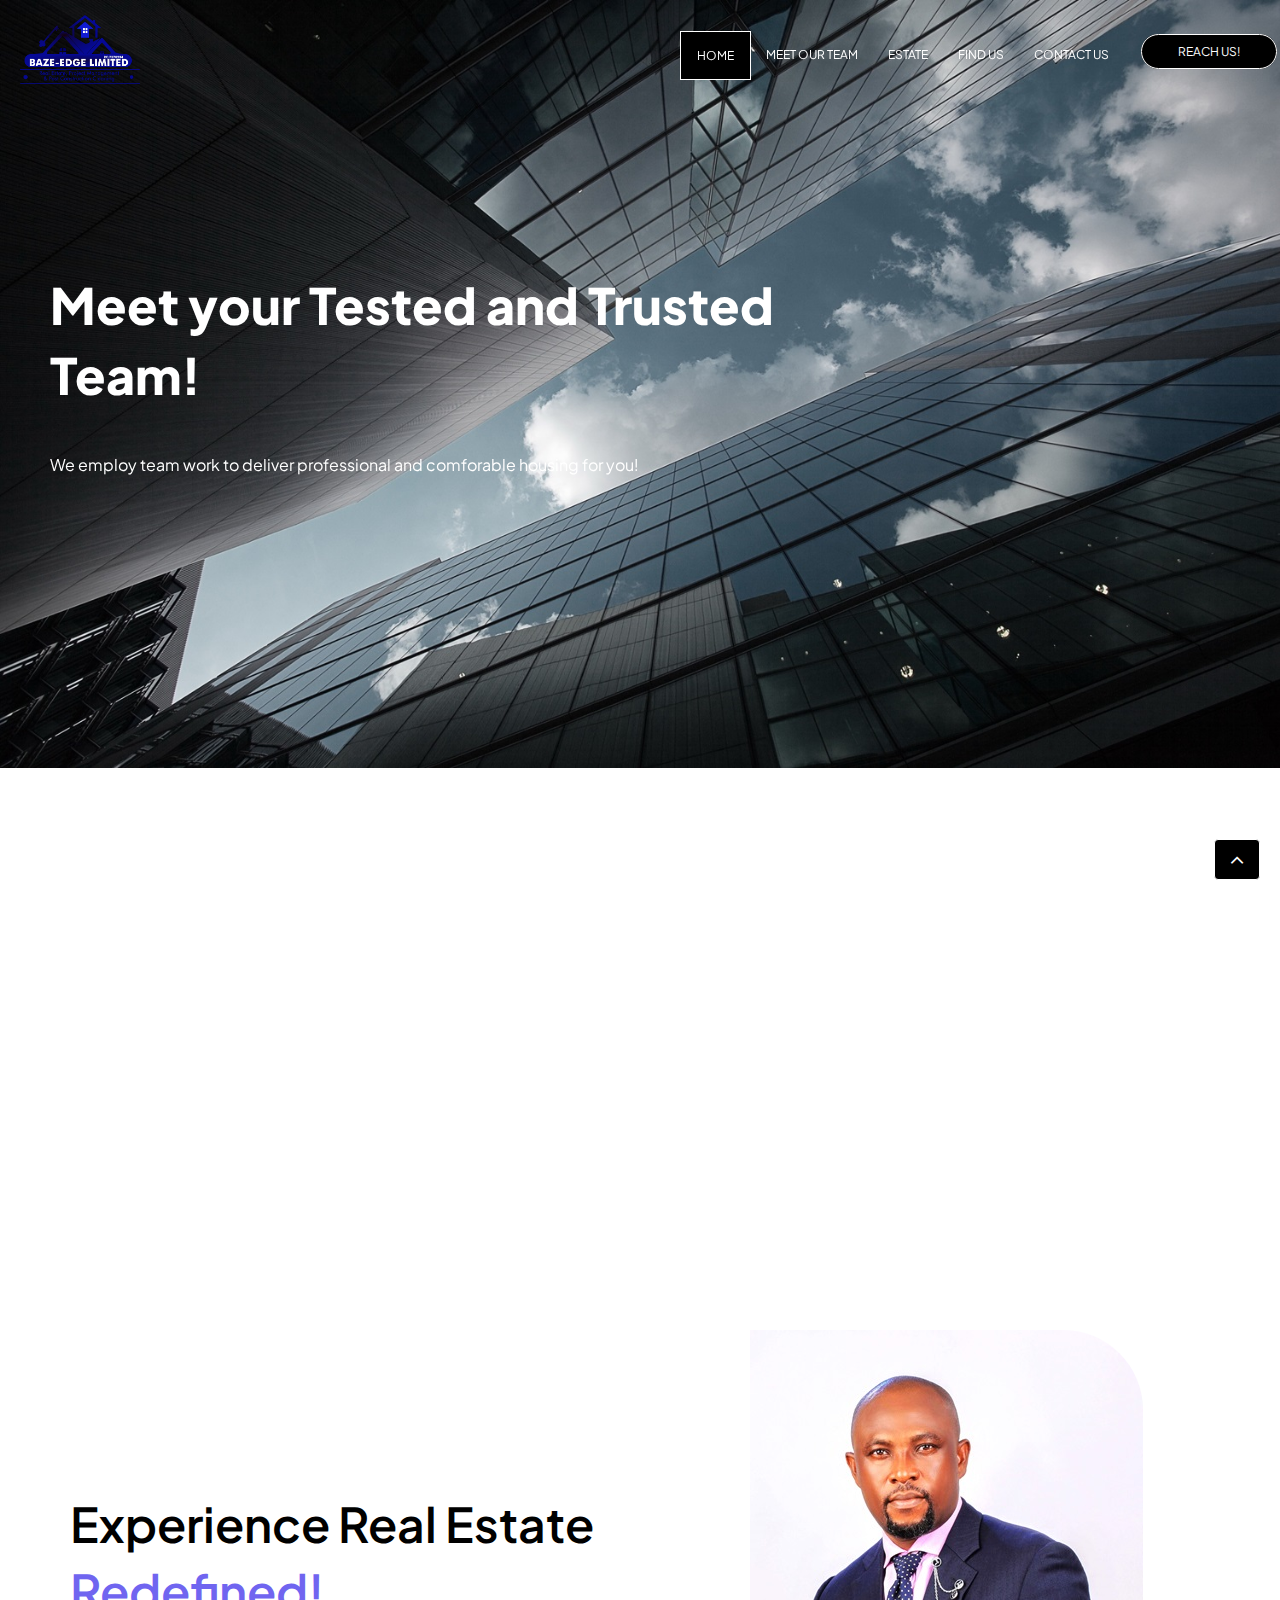
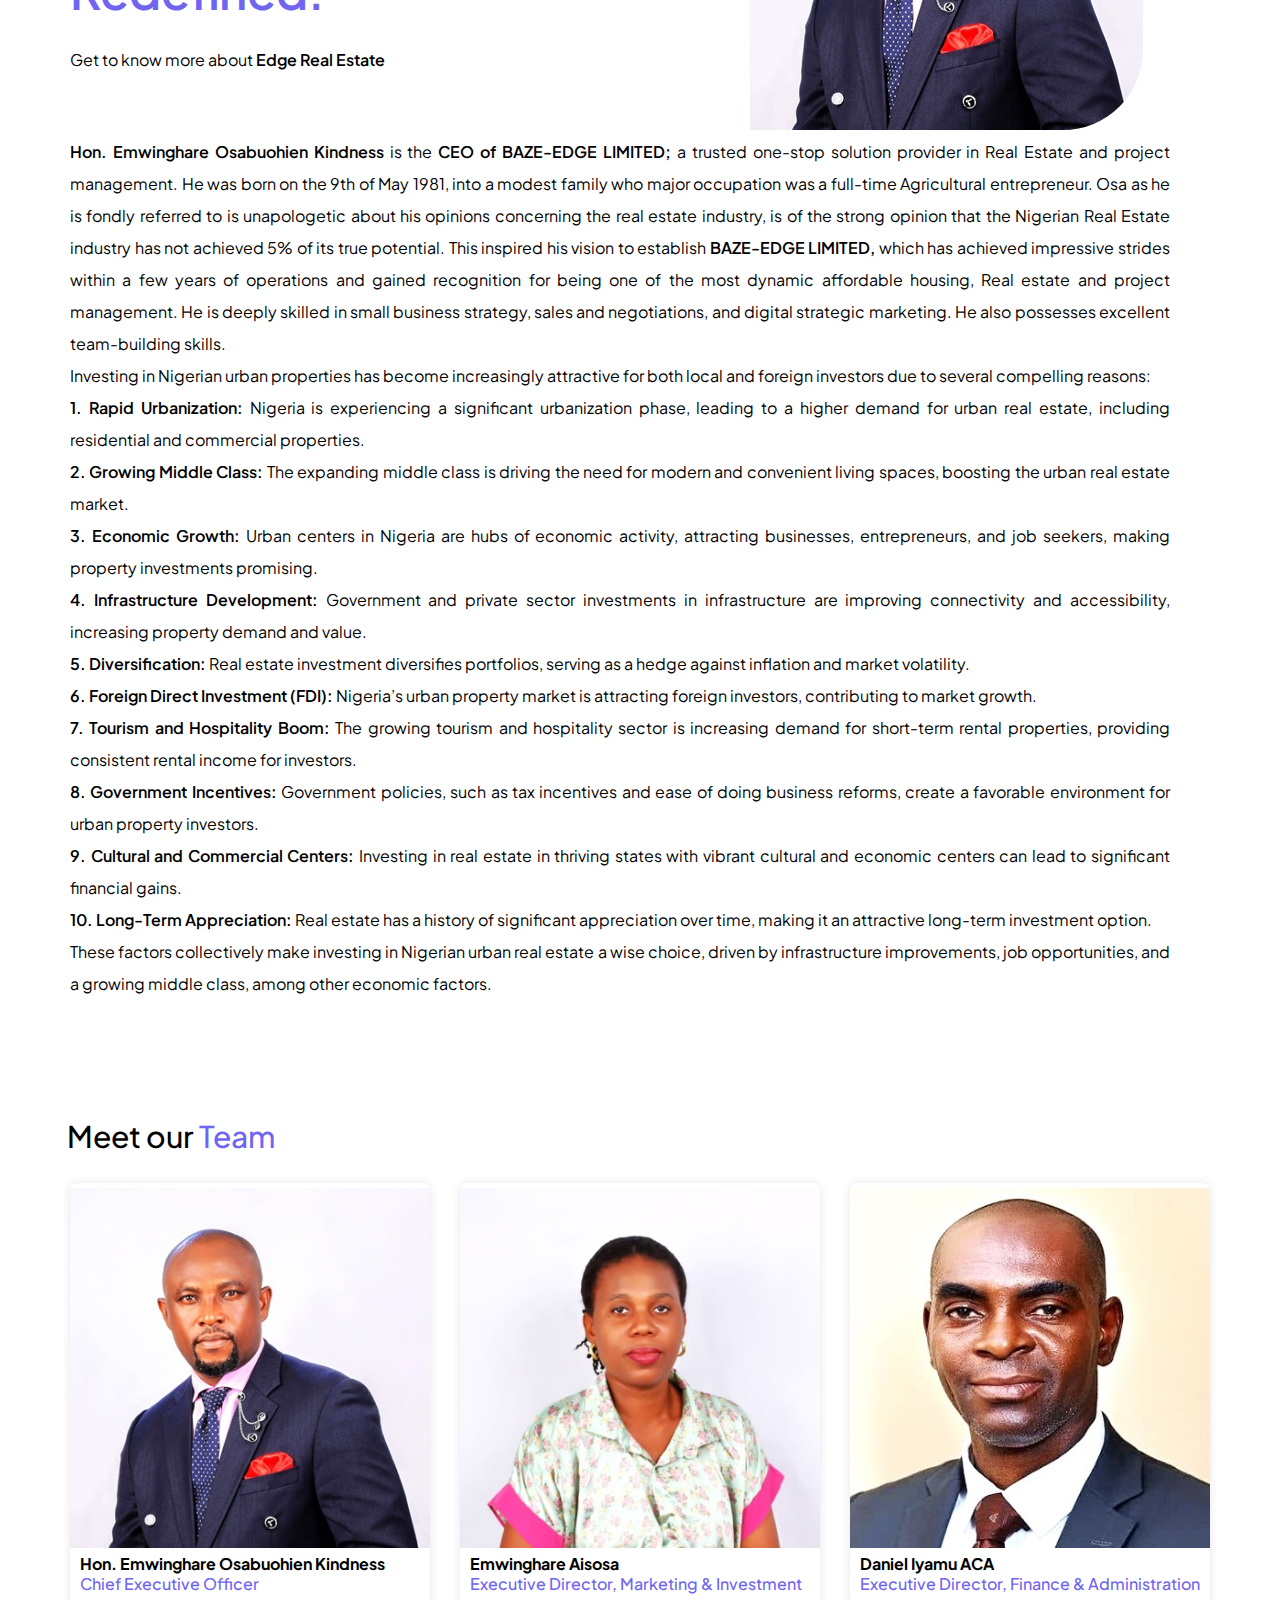
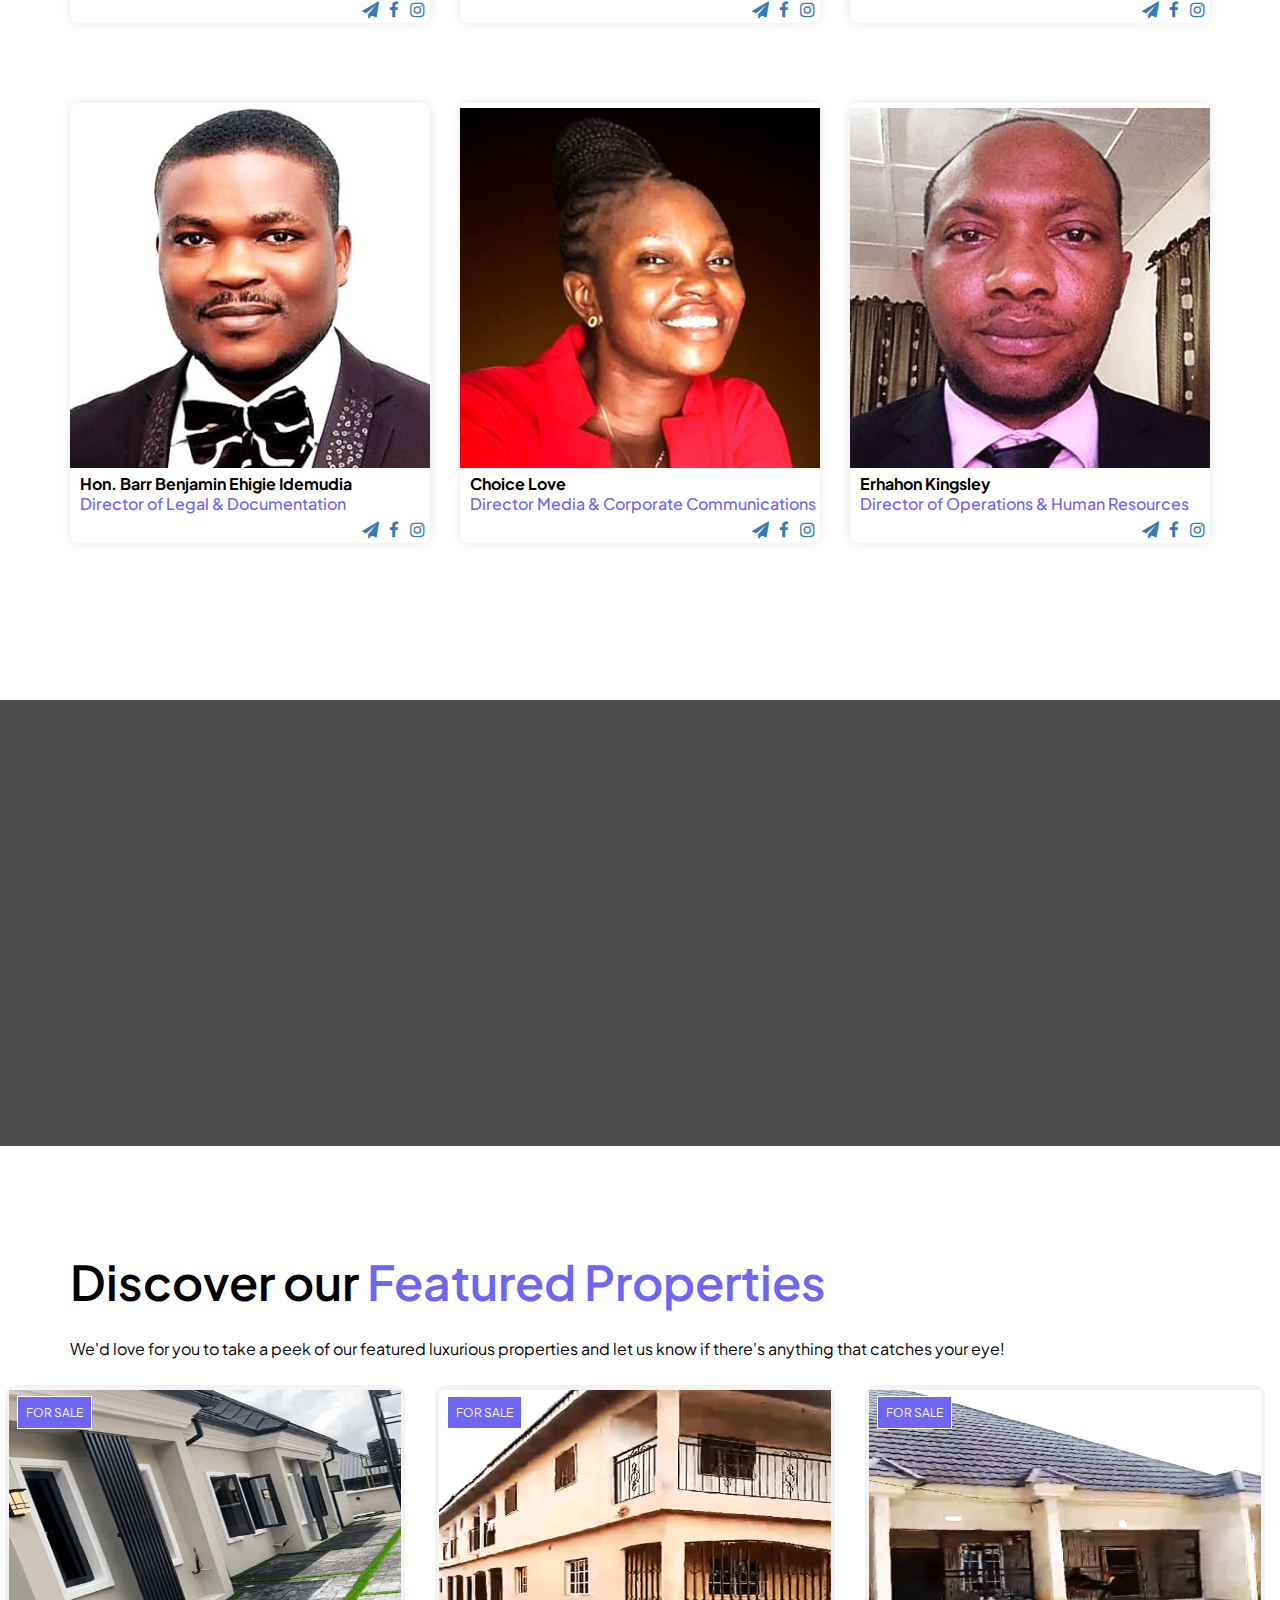
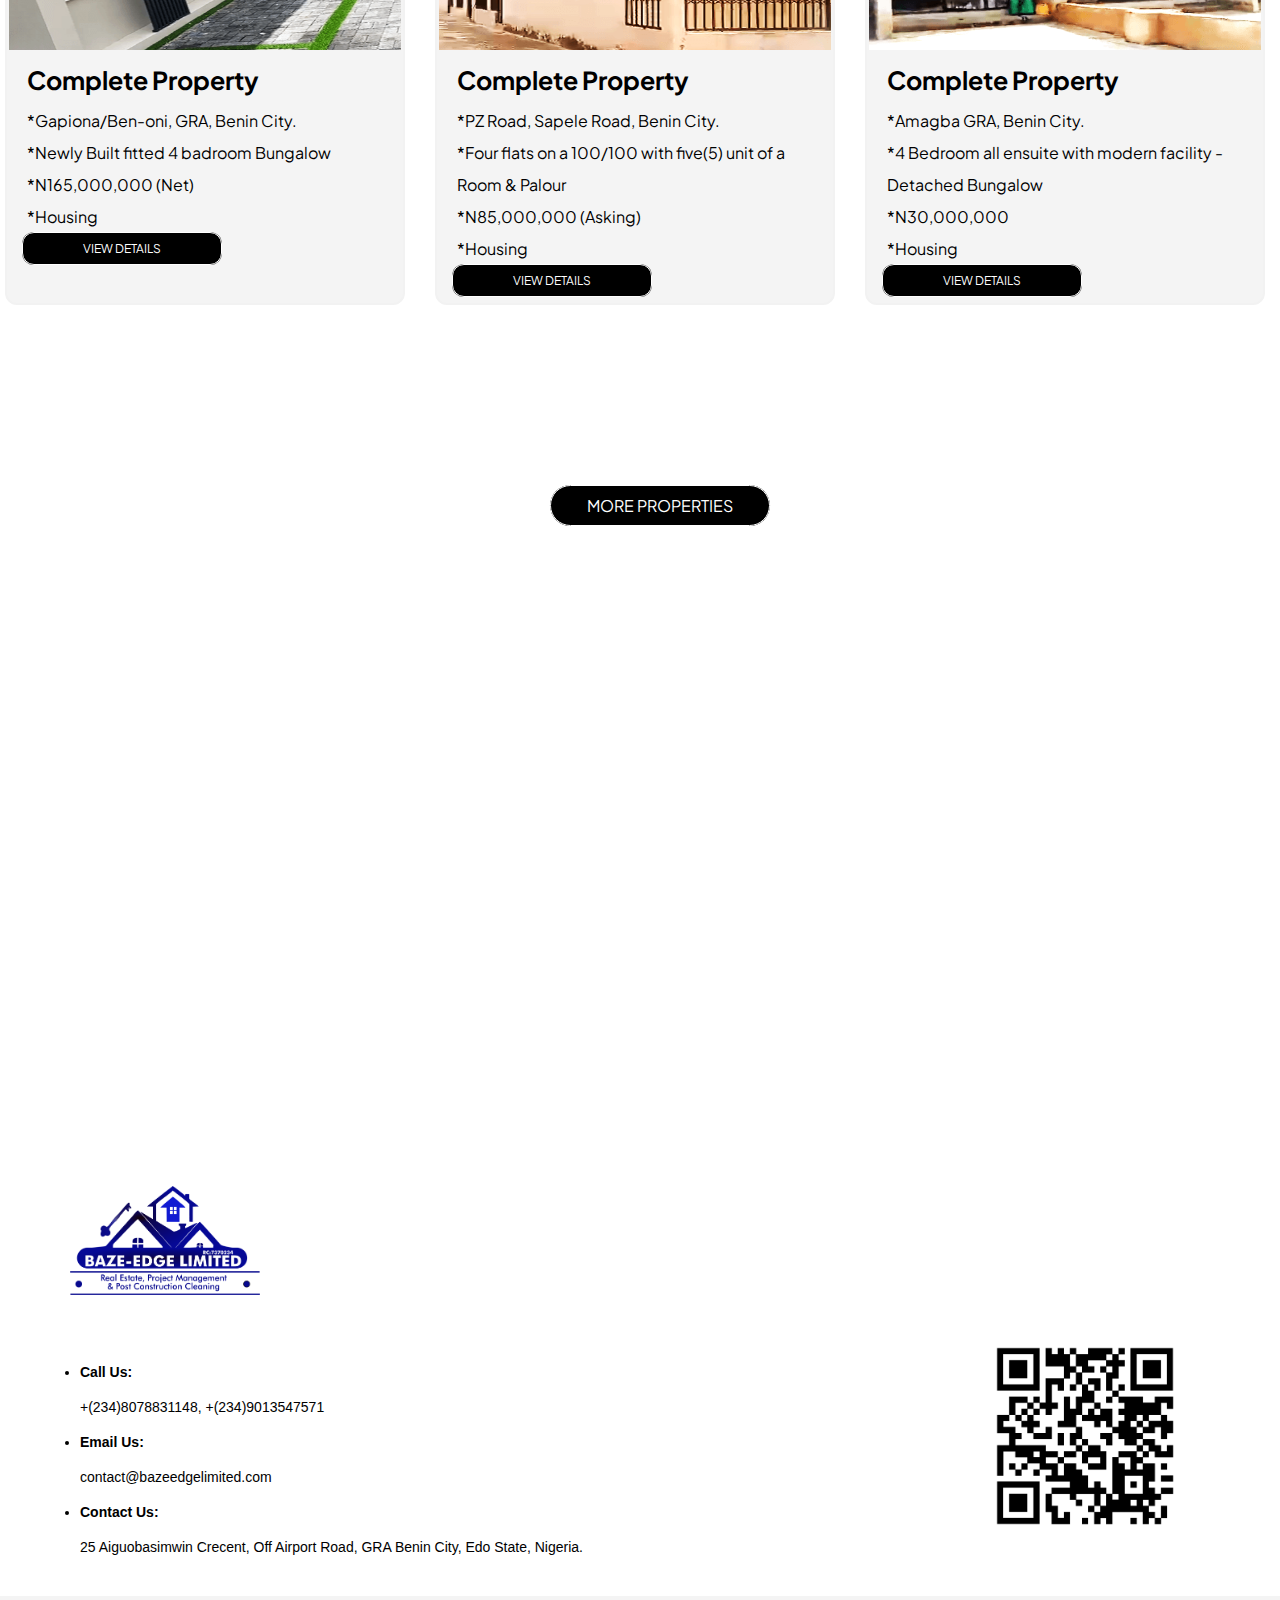
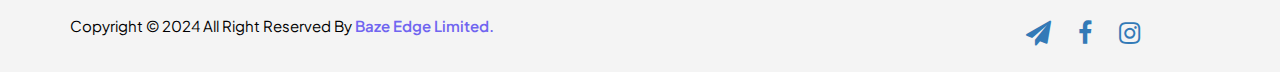
==== commit 5db25baf: "Updated and finetuned all responsive" ====
--- a/html_sub/about_page.html
+++ b/html_sub/about_page.html
@@ -60,7 +60,7 @@
                         <div class="collapse navbar-collapse">
                             <ul class="nav navbar-nav pull-right">
                                 <div class="main_home_btn">
-                                    <li><a class="" href="../index.html" title="Home" role="button">Home</a></li>
+                                    <li><a href="../index.html" title="Home" role="button">Home</a></li>
                                 </div>
                                 <li>&emsp;&emsp;&emsp;&emsp;&emsp;</li>
                                 <li><a class="smooth-scroll" href="#about_team">Meet our Team</a></li>
@@ -69,7 +69,7 @@
                                 <li><a class="smooth-scroll" href="#contact">Contact Us</a></li>
                                 <li>&emsp;&emsp;&emsp;&emsp;</li>
                                 <div class="get_touch_btn">
-                                    <a class="btn-general btn-lotus" href="../html_sub/get_touch.html" title="Get in touch" role="button">Reach Us!</a>
+                                    <a class="btn-general btn-lotus" href="../html_sub/get_touch.html" title="Reach Us!" role="button">Reach Us!</a>
                                 </div>
                             </ul>
                         </div>
@@ -93,7 +93,7 @@
                                 <li><a class="smooth-scroll" href="#google-map">Find Us</a></li>
                                 <li>&emsp;&emsp;&emsp;&emsp;</li>
                                 <div class="get_touch_btn">
-                                    <a class="btn-general btn-lotus" href="../html_sub/get_touch.html" title="Get in touch" role="button">Reach US!</a>
+                                    <a class="btn-general btn-lotus" href="../html_sub/get_touch.html" title="Reach US!" role="button">Reach US!</a>
                                 </div>
                             </ul>
                         </div>
--- a/css/css_sub/about_page.css
+++ b/css/css_sub/about_page.css
@@ -717,8 +717,9 @@
     height: auto;
 }
 
+
 ul.navbar-nav > li > a {
-    font-family: "Raleway", sans-serif;
+    font-family: "Plus Jakarta Sans", "Open Sans";
     color:#fff;
     font-size: 12px;
     font-weight: 400;
--- a/css/responsive.css
+++ b/css/responsive.css
@@ -76,10 +76,10 @@
 ============================================*/
 /*Extra large screen down to 4k*/
 @media (min-width: 2561px) {
-        /*background image*/
-        #background_image img {
-            width: 100%;
-        }
+    /*background image*/
+    #background_image img {
+            width: 100%;
+    }
 
         /* ======================================
         |  Arrow down which displays only from this mobile view
@@ -2331,7 +2331,7 @@
     /*Mobile Menu button display*/
     #mobile-nav-open-btn {
         display: block;
-        left: 599px;
+        left: 580px;
         top: 5px;
         font-size: 30px;
         color: #7065f0
@@ -2445,7 +2445,7 @@
         position: relative;
         top: -440px;
         left: 15px;
-        width: 610px;
+        width: 580px;
     }
 
     #about_text h2 {
@@ -2498,7 +2498,7 @@
         font-size: 15px;
         line-height: 23px;
         text-align: justify;
-        width: 610px;
+        width: 580px;
         padding: 20px 0;
     }
 
@@ -2506,7 +2506,7 @@
         position: relative;
         top: -20px;
         left: -20px;
-        width: 340px;
+        width: 320px;
     }
 
     /*Sold/Available button posiition for estate view 1*/
@@ -2574,7 +2574,7 @@
         position: relative;
         top: -80px;
         left: -80px;
-        width: 340px;
+        width: 320px;
     }
 
     /*Sold/Available button posiition for estate view 2*/
@@ -2632,14 +2632,14 @@
         height: 100px;
         width: 290px;
         top: -20px;
-        left: 200px;
+        left: 180px;
         padding: 20px;
     }
 
     #stats .second_stats {
         height: 100px;
         width: 290px;
-        left: 200px;
+        left: 180px;
         top: 100px;
         padding: 20px;
     }
@@ -2647,7 +2647,7 @@
     #stats .third_stats {
         height: 100px;
         width: 290px;
-        left: 200px;
+        left: 180px;
         top: 220px;
         padding: 20px;
     }
@@ -2706,12 +2706,12 @@
         position: relative;
         width: 150px;
         top: -10px;
-        left: -20px;
+        left: -5px;
     }
 
     .office {
         top: 10px;
-        left: -10px;
+        left: 5px;
     }
 
     .office-details {
@@ -2729,7 +2729,7 @@
     footer p {
         position: relative;
         top: 14px;
-        left: -20px;
+        left: 5px;
         font-size: 15px;
         
     }
@@ -4090,7 +4090,7 @@
 #mobile-nav-open-btn {
     display: block;
     left: 320px;
-    top: 5px;
+    top: 10px;
     font-size: 25px;
     color: #7065f0
 }
@@ -4204,7 +4204,7 @@
 #about_text {
     position: relative;
     top: -380px;
-    width: 330px;
+    width: 320px;
 }
 
 #about_text h2 {
@@ -4260,7 +4260,7 @@
 
 #estate_view_1 {
     position: relative;
-    left: -10px;
+    left: -20px;
     top: -20px;
     width: 1000px;
 }
@@ -4420,7 +4420,7 @@
 
 .location_text h2 {
     position: relative;
-    left: -10px;
+    left: -20px;
     top: -100px;
     font-size: 30px;
     line-height: 40px;
@@ -4479,7 +4479,7 @@
 .office-details {
     font-size: 13px;
     line-height: 25px;
-    width: 350px;
+    width: 330px;
     text-align: justify;
 }
 
@@ -4925,7 +4925,7 @@
     .office-details {
         font-size: 13px;
         line-height: 25px;
-        width: 350px;
+        width: 320px;
         text-align: justify;
     }
     
@@ -4937,7 +4937,7 @@
     footer p {
         position: relative;
         top: 15px;
-        left: -10px;
+        left: -5px;
         font-size: 12px;
         width: 350px;
     }
--- a/css/css_sub/about_pages_responsive.css
+++ b/css/css_sub/about_pages_responsive.css
@@ -49,6 +49,7 @@
     margin-top: 30px;
     position: relative;
     top: 10%;
+    left: 10%;
 }
 #mobile-nav ul li {
     margin-bottom: 20px;
@@ -1031,7 +1032,7 @@
         position: relative;
         width: 160px;
         top: -20px;
-        left: -40px;
+        left: -30px;
     }
 
     .office {
@@ -1058,7 +1059,7 @@
     footer p {
         position: relative;
         top: 15px;
-        left: -50px;
+        left: -30px;
         font-size: 16px;
         
     }
@@ -1811,6 +1812,7 @@
     #home .row {
         position: relative;
         top: 60px;
+        width: 850px;
     }
 
     .home-screen {
@@ -2186,6 +2188,7 @@
 
 } 
 
+/*The medium screen pic started below because it's tablet*/
 /* Extra small Device (Landscape phones and Portrait Tablets) */
 @media (min-width: 699px) and (max-width: 767px) {
 
@@ -2251,7 +2254,7 @@
         visibility: hidden;
     }
 
-    /*767 is tablet screen size hence, I am using a medium picture of the home screen*/
+    /*767- 563 is tablet screen size hence, I am using a medium picture of the home screen*/
     #background_image{
         background-image: url('/img/about_page_images/about_home_image_medium.jpg');
         height: 100%;
@@ -2259,11 +2262,11 @@
     }
 
     #home .row {
-        width: 870px;
+        width: 1100px;
     }
 
     .home-screen {
-        height: 1000px;
+        height: 1100px;
     }
 
     .home-screen h1 {
@@ -2271,7 +2274,7 @@
         top: 90px;
         left: 190px;
         font-size: 40px;
-        width: 710px;
+        width: 700px;
     }
     .home-screen p {
         position: relative;
@@ -2699,7 +2702,7 @@
 /*Mobile Menu button display*/
 #mobile-nav-open-btn {
     display: block;
-    left: 599px;
+    left: 580px;
     top: 5px;
     font-size: 30px;
     color: #7065f0
@@ -2709,8 +2712,8 @@
     font-family: "Plus Jakarta Sans", "Open Sans";
     font-size: 40px;
     position: relative;
-    top: 1px;
-    left: 610px;
+    top: 7px;
+    left: 595px;
 }
 
 #mobile-nav a {
@@ -2725,9 +2728,9 @@
 /*Below is the "Reach Us! section" at the navigation bar css*/
 .get_touch_btn a {
     top: 10px;
-    left: 10px;
+    left: -450px;
     text-decoration: none;
-}  
+} 
 
 /*Home section*/
 #home {
@@ -2740,30 +2743,33 @@
     visibility: hidden;
 }
 
-/*767 is tablet screen size hence, I am using a medium picture of the home screen*/
+/*767 - 563 is tablet screen size hence, I am using a medium picture of the home screen*/
 #background_image{
-    background-image: url('../img/home_page/estate_home_screen_medium.png');
+    background-image: url('/img/about_page_images/about_home_image_medium.jpg');
     height: 100%;
     width: 100%;
 }
 
+#home .row {
+    width: 870px;
+}
+
+.home-screen {
+    height: 1000px;
+}
+
 .home-screen h1 {
     position: relative;
-    top: 580px;
+    top: 90px;
     left: 190px;
     font-size: 40px;
-    line-height: 55px;
-    width: 550px;
-}
-
+    width: 600px;
+}
 .home-screen p {
     position: relative;
-    top: 490px;
+    top: 80px;
     left: 190px;
     font-size: 15px;
-    line-height: 25px;
-    width: 520px;
-    text-align: justify;
 }
 
 /* ======================================
@@ -2789,62 +2795,137 @@
 }
 /*Arrow down ends here*/
 
-/*About Estate company*/
-#about {
-    height: 950px;
-}
-
-#about_image .front {
-    position: relative;
-    top: -350px;
-    left: 100px;
-    width: 390px;
-    z-index: 1;
-}
-
-#about_image .back {
-    position: relative;
-    top: 80px;
-    left: 60px;
-    width: 480px;
-}
-
-#about_text {
-    position: relative;
-    top: -440px;
-    left: 15px;
-    width: 610px;
-}
-
-#about_text h2 {
-    position: relative;
-    top: -490px;
-    font-size: 40px;
-    line-height: 50px;
-    width: 450px;
-}
-
-#about_text p {
-    position: relative;
-    left: -2px;
-    font-size: 15px;
-    padding-bottom: 0;
-    line-height: 30px;
-}
-
-#about_text p span{
-    position: relative;
-    top: 20px;
-}
-
-#about_text .about_btn a {
-    font-size: 13px;
-}
+    /*About Team*/
+    #about_team {
+        height: 3100px;
+        margin-top: -200px;
+    }
+
+    #about_team_image .front {
+        position: relative;
+        top: -2060px;
+        left: 270px;
+        width: 320px;
+    }
+
+    #about_team_text {
+        position: relative;
+        top: -110px;
+        left: 5px;
+        width: 590px;
+    }
+
+    #about_team_text h2 {
+        position: relative;
+        top: -40px;
+        font-size: 40px;
+        line-height: 50px;
+    }
+
+    #about_team_text p {
+        position: relative;
+        top: 20px;
+        font-size: 15px;
+        line-height: 30px;
+    }
+
+
+    /* Team photo, text and icons */
+    .team {
+        position: relative;
+        top: -800px;
+        padding-top: 0px;
+    }
+
+    .team h2 {
+        position: relative;
+        left: 12px;
+        padding-bottom: 40px;
+    }
+
+    .team_photo {
+        position: relative;
+        top: -20px;
+        left: -5px;
+        width: 290px;
+        height: 380px;
+        -webkit-box-shadow: 0 0 10px rgba(0, 0, 0, 0.1);
+        box-shadow: 0 0 10px rgba(0, 0, 0, 0.1);
+        border-radius: 8px;
+        margin-bottom: 40px;
+    }
+
+    .team_photo img {
+        position: relative;
+        top: 5px;
+        height: 290px;
+        width: auto;
+    }
+
+    .team_text h2 {
+        position: relative;
+        top: -40px;
+        left: 10px;
+        font-size: 14px;
+        font-weight: bold;
+        color: #000;
+    }
+
+    .team_photo_text p {
+        position: relative;
+        top: 25px;
+        left: 10px;
+        font-size: 13px;
+        color: #7065f0;
+        font-weight: 500;
+    }
+
+    .team_icons {
+        position: relative;
+        top: -66px;
+        left: -10px;
+        font-size: 17px;
+        text-align: right;
+    }
+
+    .team_icons .socials_icons {
+        padding-left: 8px;
+        padding-right: 8px;
+    }
+
+    /*below is the css setup for two pictures in a row to accommodate smaller screens*/
+    #team_2 {
+        position: relative;
+        top: -420px;
+        left: 320px;
+    }
+
+    #team_3 {
+        position: relative;
+        top: -420px;
+    }
+
+    #team_4 {
+        position: relative;
+        top: -840px;
+        left: 320px;
+    }
+
+    #team_5 {
+        position: relative;
+        top: -840px;
+    }
+
+    #team_6 {
+        position: relative;
+        top: -1260px;
+        left: 320px;
+    }
 
 /*Estate section*/
 
 #estate {
-    height: 2150px;
+    height: 1500px;
     margin-top: 100px;
 }
 
@@ -2866,7 +2947,7 @@
     font-size: 15px;
     line-height: 23px;
     text-align: justify;
-    width: 610px;
+    width: 590px;
     padding: 20px 0;
 }
 
@@ -2874,7 +2955,7 @@
     position: relative;
     top: -20px;
     left: -20px;
-    width: 340px;
+    width: 320px;
 }
 
 /*Sold/Available button posiition for estate view 1*/
@@ -2983,7 +3064,7 @@
 /*Estate down button*/
 .estate_header_btn a {
     position: relative;
-    top: 450px;
+    top: 510px;
     left: 250px;
 }
 
@@ -3000,14 +3081,14 @@
     height: 100px;
     width: 290px;
     top: -20px;
-    left: 200px;
+    left: 180px;
     padding: 20px;
 }
 
 #stats .second_stats {
     height: 100px;
     width: 290px;
-    left: 200px;
+    left: 180px;
     top: 100px;
     padding: 20px;
 }
@@ -3015,7 +3096,7 @@
 #stats .third_stats {
     height: 100px;
     width: 290px;
-    left: 200px;
+    left: 180px;
     top: 220px;
     padding: 20px;
 }
@@ -3043,43 +3124,18 @@
     font-size: 15px;
 }     
 
-/*Contact us from continental location*/
-#location {
-    height: 900px;
-}
-
-.location_text h2 {
-    font-size: 35px;
-    line-height: 60px;
-    left: -100px;
-}
-
-.location_text p {
-    top: -20px;
-    font-size: 15px;
-    left: 20px;
-    width: 580px;
-}
-
-#location .location_image {
-    position: relative;
-    width: 1300px;
-    top: -20px;
-    left: -150px;
-}
-
 /*Contact*/
 
 .contact_logo {
     position: relative;
     width: 150px;
     top: -10px;
-    left: -20px;
+    left: 5px;
 }
 
 .office {
     top: 10px;
-    left: -10px;
+    left: 5px;
 }
 
 .office-details {
@@ -3097,7 +3153,7 @@
 footer p {
     position: relative;
     top: 14px;
-    left: -20px;
+    left: -10px;
     font-size: 15px;
     
 }
@@ -3126,7 +3182,7 @@
     position: relative;
     top: -13px;
     left: -15px;
-    width: 90px;
+    width: 100px;
     height: 60px;
 }
 
@@ -3138,7 +3194,7 @@
 /*Mobile Menu button display*/
 #mobile-nav-open-btn {
     display: block;
-    left: 530px;
+    left: 510px;
     top: 5px;
     font-size: 30px;
     color: #7065f0
@@ -3148,12 +3204,12 @@
     font-family: "Plus Jakarta Sans", "Open Sans";
     font-size: 40px;
     position: relative;
-    top: 1px;
-    left: 540px;
+    top: 7px;
+    left: 525px;
 }
 
 #mobile-nav a {
-    font-size: 15px;
+    font-size: 18px;
 }
 
 /*Navigation bar*/
@@ -3164,9 +3220,9 @@
 /*Below is the "Reach Us! section" at the navigation bar css*/
 .get_touch_btn a {
     top: 10px;
-    left: 10px;
+    left: -450px;
     text-decoration: none;
-}  
+} 
 
 /*Home section*/
 #home {
@@ -3179,30 +3235,34 @@
     visibility: hidden;
 }
 
-/*767 is tablet screen size hence, I am using a medium picture of the home screen*/
+/*767 - 563 is tablet screen size hence, I am using a medium picture of the home screen*/
 #background_image{
-    background-image: url('../img/home_page/estate_home_screen_medium.png');
+    background-image: url('/img/about_page_images/about_home_image_medium.jpg');
     height: 100%;
     width: 100%;
 }
 
+#home .row {
+    width: 740px;
+}
+
+.home-screen {
+    height: 1000px;
+}
+
 .home-screen h1 {
     position: relative;
-    top: 580px;
+    top: 90px;
     left: 190px;
     font-size: 40px;
-    line-height: 55px;
-    width: 520px;
-}
-
+    width: 550px;
+}
 .home-screen p {
     position: relative;
-    top: 490px;
+    top: 80px;
     left: 190px;
     font-size: 15px;
-    line-height: 25px;
-    width: 520px;
-    text-align: justify;
+    width: 500px;
 }
 
 /* ======================================
@@ -3228,57 +3288,131 @@
 }
 /*Arrow down ends here*/
 
-/*About Estate company*/
-#about {
-    height: 950px;
-}
-
-#about_image .front {
-    position: relative;
-    top: -350px;
-    left: 80px;
-    width: 390px;
-    z-index: 1;
-}
-
-#about_image .back {
-    position: relative;
-    top: 80px;
-    left: 30px;
-    width: 480px;
-}
-
-#about_text {
-    position: relative;
-    top: -440px;
-    left: 15px;
-    width: 520px;
-}
-
-#about_text h2 {
-    position: relative;
-    top: -490px;
-    font-size: 40px;
-    line-height: 50px;
-    width: 450px;
-}
-
-#about_text p {
-    position: relative;
-    left: -2px;
-    font-size: 15px;
-    padding-bottom: 0;
-    line-height: 30px;
-}
-
-#about_text p span{
-    position: relative;
-    top: 20px;
-}
-
-#about_text .about_btn a {
-    font-size: 13px;
-}
+    /*About Team*/
+    #about_team {
+        height: 3100px;
+        margin-top: -200px;
+    }
+
+    #about_team_image .front {
+        position: relative;
+        top: -2210px;
+        left: 220px;
+        width: 320px;
+    }
+
+    #about_team_text {
+        position: relative;
+        top: -110px;
+        left: 5px;
+        width: 525px;
+    }
+
+    #about_team_text h2 {
+        position: relative;
+        top: -40px;
+        font-size: 40px;
+        line-height: 50px;
+    }
+
+    #about_team_text p {
+        position: relative;
+        top: 20px;
+        font-size: 15px;
+        line-height: 30px;
+    }
+
+    /* Team photo, text and icons */
+    .team {
+        position: relative;
+        top: -800px;
+        padding-top: 0px;
+    }
+
+    .team h2 {
+        position: relative;
+        left: 12px;
+        padding-bottom: 40px;
+    }
+
+    .team_photo {
+        position: relative;
+        top: -20px;
+        left: -5px;
+        width: 260px;
+        height: 340px;
+        -webkit-box-shadow: 0 0 10px rgba(0, 0, 0, 0.1);
+        box-shadow: 0 0 10px rgba(0, 0, 0, 0.1);
+        border-radius: 8px;
+        margin-bottom: 40px;
+    }
+
+    .team_photo img {
+        position: relative;
+        top: 5px;
+        height: 260px;
+        width: auto;
+    }
+
+    .team_text h2 {
+        position: relative;
+        top: -40px;
+        left: 10px;
+        font-size: 12.5px;
+        font-weight: bold;
+        color: #000;
+    }
+
+    .team_photo_text p {
+        position: relative;
+        top: 25px;
+        left: 10px;
+        font-size: 11px;
+        color: #7065f0;
+        font-weight: 500;
+    }
+
+    .team_icons {
+        position: relative;
+        top: -66px;
+        left: -10px;
+        font-size: 17px;
+        text-align: right;
+    }
+
+    .team_icons .socials_icons {
+        padding-left: 8px;
+        padding-right: 8px;
+    }
+
+    /*below is the css setup for two pictures in a row to accommodate smaller screens*/
+    #team_2 {
+        position: relative;
+        top: -380px;
+        left: 280px;
+    }
+
+    #team_3 {
+        position: relative;
+        top: -380px;
+    }
+
+    #team_4 {
+        position: relative;
+        top: -760px;
+        left: 280px;
+    }
+
+    #team_5 {
+        position: relative;
+        top: -760px;
+    }
+
+    #team_6 {
+        position: relative;
+        top: -1140px;
+        left: 280px;
+    }
 
 /*Estate section*/
 
@@ -3403,7 +3537,7 @@
 /*Estate down button*/
 .estate_header_btn a {
     position: relative;
-    top: 1160px;
+    top: 1300px;
     left: 200px;
 }
 
@@ -3462,31 +3596,6 @@
 .stats-item p {
     font-size: 15px;
 }     
-
-/*Contact us from continental location*/
-#location {
-    height: 900px;
-}
-
-.location_text h2 {
-    font-size: 32px;
-    line-height: 60px;
-    left: -140px;
-}
-
-.location_text p {
-    top: -20px;
-    font-size: 14px;
-    left: 5px;
-    width: 540px;
-}
-
-#location .location_image {
-    position: relative;
-    width: 1300px;
-    top: -20px;
-    left: -300px;
-}
 
 /*Contact*/
 
@@ -3591,7 +3700,7 @@
     /*Below is the "Reach Us! section" at the navigation bar css*/
     .get_touch_btn a {
         top: 10px;
-        left: 10px;
+        left: -450px;
         text-decoration: none;
     }  
 
@@ -3608,27 +3717,32 @@
 
     /*481 is extra small screen hence, I am using the small picture of the home screen*/
     #background_image{
-        background-image: url('../img/home_page/estate_home_screen_small.png');
+        background-image: url('/img/about_page_images/about_home_image_small.jpg');
         height: 100%;
         width: 100%;
     }
 
+    #home .row {
+        width: 690px;
+    }
+    
+    .home-screen {
+        height: 1000px;
+    }
+    
     .home-screen h1 {
         position: relative;
-        top: 580px;
-        left: 175px;
+        top: 90px;
+        left: 190px;
         font-size: 30px;
-        line-height: 40px;
-        width: 450px;
-    }
-
+        width: 500px;
+    }
     .home-screen p {
         position: relative;
-        top: 500px;
-        left: 175px;
+        top: 80px;
+        left: 190px;
         font-size: 13px;
-        line-height: 25px;
-        width: 450px;
+        width: 440px;
         text-align: justify;
     }
 
@@ -3655,55 +3769,107 @@
     }
     /*Arrow down ends here*/
 
-    /*About Estate company*/
-    #about {
-        height: 720px;
-    }
-
-    #about_image .front {
-        position: relative;
-        top: -260px;
-        left: 80px;
-        width: 270px;
+    /*About Team section*/
+    #about_team {
+        height: 5500px;
+    }
+
+    #about_team_image .front {
+        position: relative;
+        top: -1650px;
+        left: -60px;
+        width: 380px;
         height: 285px;
         z-index: 1;
     }
 
-    #about_image .back {
-        position: relative;
-        top: 40px;
-        left: 60px;
-        width: 310px;
-        height: 314px;
-    }
-
-    #about_text {
-        position: relative;
-        top: -380px;
+    #about_team_text {
+        position: relative;
+        top: 100px;
         width: 450px;
-    }
-
-    #about_text h2 {
-        position: relative;
-        top: -290px;
+        height: 1050px;
+    }
+
+    #about_team_text h2 {
+        position: relative;
+        top: -300px;
         font-size: 30px;
         line-height: 40px;
-        width: 445px;
-    }
-
-    #about_text p {
+        width: 350px;
+    }
+
+    #about_team_text p {
         font-size: 13px;
         padding-bottom: 0;
         line-height: 23px;
     }
-
-    #about_text p span{
-        position: relative;
-        top: 20px;
-    }
-
-    #about_text .about_btn a {
-        font-size: 11px;
+    
+    /* Team photo, text and icons */
+    .team {
+        position: relative;
+        top: -500px;
+        padding-top: 80px;
+    }
+
+    .team h2 {
+        position: relative;
+        left: 12px;
+        padding-bottom: 40px;
+    }
+
+    .team_photo {
+        position: relative;
+        top: -20px;
+        left: 5px;
+        width: 440px;
+        height: 560px;
+        -webkit-box-shadow: 0 0 10px rgba(0, 0, 0, 0.1);
+        box-shadow: 0 0 10px rgba(0, 0, 0, 0.1);
+        border-radius: 8px;
+        margin-bottom: 40px;
+    }
+
+    .team_photo img {
+        position: relative;
+        top: 5px;
+        height: 445px;
+        width: auto;
+    }
+
+    .team_text h2 {
+        position: relative;
+        top: -40px;
+        left: 10px;
+        font-size: 18px;
+        font-weight: bold;
+        color: #000;
+    }
+
+    .team_photo_text p {
+        position: relative;
+        top: 25px;
+        left: 10px;
+        font-size: 15px;
+        color: #7065f0;
+        font-weight: 500;
+    }
+
+    .team_icons {
+        position: relative;
+        top: -66px;
+        left: -10px;
+        font-size: 25px;
+        text-align: right;
+    }
+
+    .team_icons .socials_icons {
+        padding-left: 8px;
+        padding-right: 8px;
+    }
+    /*the below class was added to adjust mobile view for the second row following the following the 12 column rule*/
+    .second_row {
+        position: relative;
+        top: -580px;
     }
     
     /*Estate section*/
@@ -3828,7 +3994,7 @@
     /*Estate down button*/
     .estate_header_btn a {
         position: relative;
-        top: 1200px;
+        top: 1350px;
         left: 150px;
         font-size: 15px;
     }
@@ -3888,51 +4054,6 @@
     .stats-item p {
         font-size: 12px;
     }    
-
-    /*Contact us from continental location*/
-    #location {
-        height: 800px;
-    }
-    
-    .location_text h2 {
-        position: relative;
-        left: -10px;
-        top: -100px;
-        font-size: 30px;
-        line-height: 40px;
-        width: 500px;
-    }
-    
-    .location_text p {
-        position: relative;
-        left: -5px;
-        top: -90px;
-        font-size: 13px;
-        width: 480px;
-        line-height: 25px;
-    }
-
-    #location .location_image {
-        position: relative;
-        width: 1100px;
-        top: -80px;
-        left: -300px;
-    }
-
-    .location_tag .location_2 {
-        position: relative;
-        top: 440px;
-        left: 100px;
-        z-index: 1;
-    }
-
-    .location_tag .location_3 {
-        position: relative;
-        top: 520px;
-        left: 120px;
-        z-index: 1;
-    }
-
 
     /*Contact*/
     #contact {
@@ -4037,7 +4158,7 @@
     /*Below is the "Reach Us! section" at the navigation bar css*/
     .get_touch_btn a {
         top: 10px;
-        left: 10px;
+        left: -450px;
         text-decoration: none;
     }  
 
@@ -4054,27 +4175,32 @@
 
     /*481 is extra small screen hence, I am using the small picture of the home screen*/
     #background_image{
-        background-image: url('../img/home_page/estate_home_screen_small.png');
+        background-image: url('/img/about_page_images/about_home_image_small.jpg');
         height: 100%;
         width: 100%;
     }
 
+    #home .row {
+        width: 600px;
+    }
+    
+    .home-screen {
+        height: 1000px;
+    }
+    
     .home-screen h1 {
         position: relative;
-        top: 580px;
-        left: 175px;
+        top: 90px;
+        left: 190px;
         font-size: 29px;
-        line-height: 40px;
-        width: 390px;
-    }
-
+        width: 400px;
+    }
     .home-screen p {
         position: relative;
-        top: 500px;
-        left: 175px;
+        top: 80px;
+        left: 190px;
         font-size: 13px;
-        line-height: 25px;
-        width: 380px;
+        width: 370px;
         text-align: justify;
     }
 
@@ -4101,61 +4227,114 @@
     }
     /*Arrow down ends here*/
 
-    /*About Estate company*/
-    #about {
-        height: 720px;
-    }
-
-    #about_image .front {
-        position: relative;
-        top: -260px;
-        left: 60px;
-        width: 270px;
+    /*About Team section*/
+    #about_team {
+        height: 5100px;
+    }
+
+    #about_team_image .front {
+        position: relative;
+        top: -1650px;
+        left: -60px;
+        width: 380px;
         height: 285px;
         z-index: 1;
     }
 
-    #about_image .back {
-        position: relative;
-        top: 40px;
-        left: 40px;
-        width: 310px;
-        height: 314px;
-    }
-
-    #about_text {
-        position: relative;
-        top: -380px;
+    #about_team_text {
+        position: relative;
+        top: 100px;
         width: 380px;
-    }
-
-    #about_text h2 {
-        position: relative;
-        top: -290px;
-        font-size: 30px;
+        height: 1050px;
+    }
+
+    #about_team_text h2 {
+        position: relative;
+        top: -300px;
+        font-size: 29px;
         line-height: 40px;
         width: 350px;
     }
 
-    #about_text p {
+    #about_team_text p {
         font-size: 13px;
         padding-bottom: 0;
         line-height: 23px;
     }
-
-    #about_text p span{
-        position: relative;
-        top: 20px;
-    }
-
-    #about_text .about_btn a {
-        font-size: 11px;
-    }
+    
+    /* Team photo, text and icons */
+    .team {
+        position: relative;
+        top: -360px;
+        padding-top: 80px;
+    }
+
+    .team h2 {
+        position: relative;
+        left: 12px;
+        padding-bottom: 40px;
+    }
+
+    .team_photo {
+        position: relative;
+        top: -20px;
+        left: 5px;
+        width: 370px;
+        height: 470px;
+        -webkit-box-shadow: 0 0 10px rgba(0, 0, 0, 0.1);
+        box-shadow: 0 0 10px rgba(0, 0, 0, 0.1);
+        border-radius: 8px;
+        margin-bottom: 40px;
+    }
+
+    .team_photo img {
+        position: relative;
+        top: 5px;
+        height: 370px;
+        width: auto;
+    }
+
+    .team_text h2 {
+        position: relative;
+        top: -40px;
+        left: 10px;
+        font-size: 18px;
+        font-weight: bold;
+        color: #000;
+    }
+
+    .team_photo_text p {
+        position: relative;
+        top: 25px;
+        left: 10px;
+        font-size: 15px;
+        color: #7065f0;
+        font-weight: 500;
+    }
+
+    .team_icons {
+        position: relative;
+        top: -66px;
+        left: -10px;
+        font-size: 20px;
+        text-align: right;
+    }
+
+    .team_icons .socials_icons {
+        padding-left: 8px;
+        padding-right: 8px;
+    }
+    /*the below class was added to adjust mobile view for the second row following the following the 12 column rule*/
+    .second_row {
+        position: relative;
+        top: -430px;
+    }
+
     
     /*Estate section*/
 
     #estate {
-        height: 2400px;
+        height: 2350px;
         margin-top: 100px;
     }
 
@@ -4274,7 +4453,7 @@
     /*Estate down button*/
     .estate_header_btn a {
         position: relative;
-        top: 1300px;
+        top: 1350px;
         left: 120px;
         font-size: 15px;
     }
@@ -4335,51 +4514,6 @@
         font-size: 12px;
     }    
 
-    /*Contact us from continental location*/
-    #location {
-        height: 800px;
-    }
-    
-    .location_text h2 {
-        position: relative;
-        left: -5px;
-        top: -100px;
-        font-size: 30px;
-        line-height: 40px;
-        width: 380px;
-    }
-    
-    .location_text p {
-        position: relative;
-        left: -10px;
-        top: -90px;
-        font-size: 13px;
-        width: 380px;
-        line-height: 25px;
-    }
-
-    #location .location_image {
-        position: relative;
-        width: 1100px;
-        top: -80px;
-        left: -300px;
-    }
-
-    .location_tag .location_2 {
-        position: relative;
-        top: 440px;
-        left: 100px;
-        z-index: 1;
-    }
-
-    .location_tag .location_3 {
-        position: relative;
-        top: 520px;
-        left: 120px;
-        z-index: 1;
-    }
-
-
     /*Contact*/
     #contact {
         height: 440px;
@@ -4436,463 +4570,475 @@
 /* Extra small Device - Medium mobile (Portrait phones and Smaller devices) */
 @media (min-width: 346px) and (max-width: 412px) {
 
-/*Navigation bar*/
-.navbar-brand {
-padding: 10px 10px;
-}
-
-.navbar-brand img {
-position: relative;
-top: -5px;
-left: -15px;
-width: 65px;
-height: 40px;
-}
-
-/*Hide Navigation menu for smaller devices to allow Mobile menu drop down button*/
-.navbar-nav {
-display: none;
-}
-
-/*Mobile Menu button display*/
-#mobile-nav-open-btn {
-display: block;
-left: 320px;
-top: 5px;
-font-size: 25px;
-color: #7065f0
-}
-
-#mobile-nav-close-btn {
-font-family: "Plus Jakarta Sans", "Open Sans";
-font-size: 35px;
-position: absolute;
-top: -2px;
-right: 13px;
-}
-
-#mobile-nav a {
-font-size: 13px;
-}
-
-/*Navigation bar*/
-.navbar {
-padding: 5px 0;
-}
-
-/*Below is the "Reach Us! section" at the navigation bar css*/
-.get_touch_btn a {
-top: 10px;
-left: 10px;
-text-decoration: none;
-}  
-
-/*Home section*/
-#home {
-height: 100%;
-width: 100%;
-margin-bottom: 100px;
-}
-
-#background_image img { 
-visibility: hidden;
-}
-
-/*481 is extra small screen hence, I am using the small picture of the home screen*/
-#background_image{
-background-image: url('../img/home_page/estate_home_screen_small.png');
-height: 100%;
-width: 100%;
-}
-
-.home-screen h1 {
-position: relative;
-top: 580px;
-left: 175px;
-font-size: 30px;
-line-height: 40px;
-width: 360px;
-}
-
-.home-screen p {
-position: relative;
-top: 500px;
-left: 175px;
-font-size: 13px;
-line-height: 25px;
-width: 330px;
-text-align: justify;
-}
-
-/* ======================================
-|   |   |   Arrow down which displays only from this mobile view
-========================================= */
-#arrow-down {
-position: absolute;
-left: 50%;
-bottom: 3%;
-color: #fff;
-font-size: 30px;
-width: 32px;
-height: 32px;
-text-align: center;
-margin-left: -16px;
-z-index: 1;
-visibility: visible;
-}
-
-#arrow-down:hover,
-#arrow-down:focus {
-color: #fff;
-}
-/*Arrow down ends here*/
-
-/*About Estate company*/
-#about {
-height: 720px;
-}
-
-#about_image .front {
-position: relative;
-top: -260px;
-left: 40px;
-width: 270px;
-height: 285px;
-z-index: 1;
-}
-
-#about_image .back {
-position: relative;
-top: 40px;
-left: 20px;
-width: 310px;
-height: 314px;
-}
-
-#about_text {
-position: relative;
-top: -380px;
-width: 330px;
-}
-
-#about_text h2 {
-position: relative;
-top: -290px;
-font-size: 30px;
-line-height: 40px;
-width: 350px;
-}
-
-#about_text p {
-font-size: 13px;
-padding-bottom: 0;
-line-height: 23px;
-}
-
-#about_text p span{
-position: relative;
-top: 20px;
-}
-
-#about_text .about_btn a {
-font-size: 11px;
-}
-
-/*Estate section*/
-
-#estate {
-height: 2400px;
-margin-top: 100px;
-}
-
-#estate_header h2 {
-position: relative;
-top: -65px;
-left: -5px;
-width: 762px;
-height: 67px;
-font-size: 30px;
-width: 300px;
-line-height: 40px;
-}
-
-#estate_header p {
-position: relative;
-top: -40px;
-left: -5px;
-font-size: 13px;
-line-height: 23px;
-text-align: justify;
-width: 330px;
-}
-
-#estate_view_1 {
-position: relative;
-left: -10px;
-top: -20px;
-width: 1000px;
-}
-
-/*Sold/Available button posiition for estate view 1*/
-#view_1 .image_btn_one a,
-#view_2 .image_btn_two a,
-#view_3 .image_btn_three a {
-position: relative;
-top: -345px;
-left: 10px;
-}
-/*Sold/Available for estate view 1 ends here*/
-
-#estate_view_1 img {
-height: 360px;
-width: 99%;
-}
-
-#view_1 {
-width: 330px;
-height: 590px;
-margin-bottom: 60px;
-}
-#view_2 {
-width: 330px;
-height: 620px;
-margin-bottom: 60px;
-}
-#view_3 {
-width: 330px;
-height: 620px;
-margin-bottom: 60px;
-}
-/*====================================
-|  |  CSS that affect all section
-=====================================*/
-/*housing text for all estate*/
-.housing_text_below h2 {
-font-size: 16px;
-}
-.housing_text_below p {
-font-size: 13px;
-}
-/*button for all section*/
-.view_btn a {
-position: relative;
-top: 12px;
-left: 20px;
-padding: 8px 80px;
-}
-/*======ends here================*/
-
-#estate_view_2 {
-display: none;
-position: relative;
-top: -20px;
-left: -35px;
-width: 1000px;
-}
-
-/*Sold/Available button posiition for estate view 2*/
-#view_4 .image_btn_four a,
-#view_5 .image_btn_five a,
-#view_6 .image_btn_six a {
-position: relative;
-top: -245px;
-left: 10px;
-}
-/*Sold/Available for estate view 2 ends here*/
-
-#estate_view_2 img {
-height: 360px;
-width: 99%;
-}
-#view_4 {
-width: 330px;
-height: 620px;
-}
-#view_5 {
-width: 330px;
-height: 620px;
-}
-#view_6 {
-width: 330px;
-height: 620px;
-}
-
-/*Estate down button*/
-.estate_header_btn a {
-position: relative;
-top: 1280px;
-left: 90px;
-font-size: 15px;
-}
-
-/*Stats*/
-#stats {
-height: 850px;
-}
-
-#stats .content-box-md {
-height: 850px;
-}
-
-#stats .first_stats {
-height: 100px;
-width: 260px;
-top: -20px;
-left: 60px;
-padding: 20px;
-}
-
-#stats .second_stats {
-height: 100px;
-width: 260px;
-left: 60px;
-top: 80px;
-padding: 20px;
-}
-
-#stats .third_stats {
-height: 100px;
-width: 260px;
-left: 60px;
-top: 180px;
-padding: 20px;
-}
-
-#stats .vertical-heading h2 {
-font-size: 30px;
-line-height: 40px;
-padding-bottom: 10px;
-}
-
-#stats .vertical-heading p {
-font-size: 13px;
-line-height: 20px;
-}
-
-.stats-item i {
-font-size: 25px;
-}
-
-.stats-item h3 {
-font-size: 25px;
-}
-
-.stats-item p {
-font-size: 12px;
-}    
-
-/*Contact us from continental location*/
-#location {
-height: 800px;
-}
-
-.location_text h2 {
-position: relative;
-left: -10px;
-top: -100px;
-font-size: 30px;
-line-height: 40px;
-width: 360px;
-}
-
-.location_text p {
-position: relative;
-left: -5px;
-top: -90px;
-font-size: 13px;
-width: 330px;
-line-height: 25px;
-}
-
-#location .location_image {
-position: relative;
-width: 1100px;
-top: -80px;
-left: -300px;
-}
-
-.location_tag .location_2 {
-position: relative;
-top: 440px;
-left: 100px;
-z-index: 1;
-}
-
-.location_tag .location_3 {
-position: relative;
-top: 520px;
-left: 120px;
-z-index: 1;
-}
-
-
-/*Contact*/
-#contact {
-height: 440px;
-}
-
-.contact_logo {
-position: relative;
-width: 120px;
-top: -40px;
-left: 10px;
-}
-
-.office {
-position: relative;
-top: 10px;
-left: -5px;
-}
-
-.office-details {
-font-size: 13px;
-line-height: 25px;
-width: 350px;
-text-align: justify;
-}
-
-/*Footer*/
-footer {
-padding: 5px;
-}
-
-footer p {
-position: relative;
-top: 15px;
-left: -10px;
-font-size: 12px;
-width: 350px;
-}
-
-.footer_icons {
-position: relative;
-top: -60px;
-left:  -210px;
-font-size: 20px;
-text-align: right;
-}
-
-.btn-back-to-top {
-font-size: 18px;
-z-index: 1;
-}
-
-}
-
-/* Extra small Device (Landscape phones and Portrait Tablets) */
-@media (max-width: 345px) {
-
-/*Navigation bar*/
-.navbar-brand {
+    /*Navigation bar*/
+    .navbar-brand {
     padding: 10px 10px;
-}
-
-.navbar-brand img {
+    }
+
+    .navbar-brand img {
     position: relative;
     top: -5px;
     left: -15px;
     width: 65px;
     height: 40px;
+    }
+
+    /*Hide Navigation menu for smaller devices to allow Mobile menu drop down button*/
+    .navbar-nav {
+    display: none;
+    }
+
+    /*Mobile Menu button display*/
+    #mobile-nav-open-btn {
+    display: block;
+    left: 320px;
+    top: 5px;
+    font-size: 25px;
+    color: #7065f0
+    }
+
+    #mobile-nav-close-btn {
+    font-family: "Plus Jakarta Sans", "Open Sans";
+    font-size: 35px;
+    position: absolute;
+    top: -2px;
+    right: 13px;
+    }
+
+    #mobile-nav a {
+    font-size: 13px;
+    }
+
+    /*Navigation bar*/
+    .navbar {
+    padding: 5px 0;
+    }
+
+    /*Below is the "Reach Us! section" at the navigation bar css*/
+    .get_touch_btn a {
+    top: 10px;
+    left: -450px;
+    text-decoration: none;
+    }  
+
+    /*Home section*/
+    #home {
+    height: 100%;
+    width: 100%;
+    margin-bottom: 100px;
+    }
+
+    #background_image img { 
+    visibility: hidden;
+    }
+
+    /*481 is extra small screen hence, I am using the small picture of the home screen*/
+    #background_image{
+    background-image: url('/img/about_page_images/about_home_image_small.jpg');
+    height: 100%;
+    width: 100%;
+    }
+
+    #home .row {
+        width: 600px;
+    }
+    
+    .home-screen {
+        height: 1000px;
+    }
+    
+    .home-screen h1 {
+        position: relative;
+        top: 90px;
+        left: 180px;
+        font-size: 29px;
+        width: 400px;
+    }
+    .home-screen p {
+        position: relative;
+        top: 80px;
+        left: 180px;
+        font-size: 13px;
+        width: 280px;
+        text-align: justify;
+    }
+
+    /* ======================================
+    |   |   |   Arrow down which displays only from this mobile view
+    ========================================= */
+    #arrow-down {
+    position: absolute;
+    left: 50%;
+    bottom: 3%;
+    color: #fff;
+    font-size: 30px;
+    width: 32px;
+    height: 32px;
+    text-align: center;
+    margin-left: -16px;
+    z-index: 1;
+    visibility: visible;
+    }
+
+    #arrow-down:hover,
+    #arrow-down:focus {
+    color: #fff;
+    }
+    /*Arrow down ends here*/
+
+    /*About Team section*/
+    #about_team {
+        height: 4900px;
+    }
+
+    #about_team_image .front {
+        position: relative;
+        top: -1650px;
+        left: -60px;
+        width: 380px;
+        height: 285px;
+        z-index: 1;
+    }
+
+    #about_team_text {
+        position: relative;
+        top: 100px;
+        width: 330px;
+        height: 1050px;
+    }
+
+    #about_team_text h2 {
+        position: relative;
+        top: -300px;
+        font-size: 29px;
+        line-height: 40px;
+        width: 350px;
+    }
+
+    #about_team_text p {
+        font-size: 13px;
+        padding-bottom: 0;
+        line-height: 23px;
+    }
+    
+    /* Team photo, text and icons */
+    .team {
+        position: relative;
+        top: -200px;
+        padding-top: 80px;
+    }
+
+    .team h2 {
+        position: relative;
+        left: 12px;
+        padding-bottom: 40px;
+    }
+
+    .team_photo {
+        position: relative;
+        top: -20px;
+        left: 5px;
+        width: 320px;
+        height: 410px;
+        -webkit-box-shadow: 0 0 10px rgba(0, 0, 0, 0.1);
+        box-shadow: 0 0 10px rgba(0, 0, 0, 0.1);
+        border-radius: 8px;
+        margin-bottom: 40px;
+    }
+
+    .team_photo img {
+        position: relative;
+        top: 5px;
+        height: 320px;
+        width: auto;
+    }
+
+    .team_text h2 {
+        position: relative;
+        top: -40px;
+        left: 10px;
+        font-size: 15px;
+        font-weight: bold;
+        color: #000;
+    }
+
+    .team_photo_text p {
+        position: relative;
+        top: 25px;
+        left: 10px;
+        font-size: 14px;
+        color: #7065f0;
+        font-weight: 500;
+    }
+
+    .team_icons {
+        position: relative;
+        top: -66px;
+        left: -10px;
+        font-size: 18px;
+        text-align: right;
+    }
+
+    .team_icons .socials_icons {
+        padding-left: 8px;
+        padding-right: 8px;
+    }
+    /*the below class was added to adjust mobile view for the second row following the following the 12 column rule*/
+    .second_row {
+        position: relative;
+        top: -270px;
+    }
+
+    /*Estate section*/
+
+    #estate {
+    height: 2300px;
+    margin-top: 100px;
+    }
+
+    #estate_header h2 {
+    position: relative;
+    top: -65px;
+    left: -5px;
+    width: 762px;
+    height: 67px;
+    font-size: 30px;
+    width: 300px;
+    line-height: 40px;
+    }
+
+    #estate_header p {
+    position: relative;
+    top: -40px;
+    left: -5px;
+    font-size: 13px;
+    line-height: 23px;
+    text-align: justify;
+    width: 330px;
+    }
+
+    #estate_view_1 {
+    position: relative;
+    left: -10px;
+    top: -20px;
+    width: 1000px;
+    }
+
+    /*Sold/Available button posiition for estate view 1*/
+    #view_1 .image_btn_one a,
+    #view_2 .image_btn_two a,
+    #view_3 .image_btn_three a {
+    position: relative;
+    top: -345px;
+    left: 10px;
+    }
+    /*Sold/Available for estate view 1 ends here*/
+
+    #estate_view_1 img {
+    height: 360px;
+    width: 99%;
+    }
+
+    #view_1 {
+    width: 330px;
+    height: 590px;
+    margin-bottom: 60px;
+    }
+    #view_2 {
+    width: 330px;
+    height: 620px;
+    margin-bottom: 60px;
+    }
+    #view_3 {
+    width: 330px;
+    height: 620px;
+    margin-bottom: 60px;
+    }
+    /*====================================
+    |  |  CSS that affect all section
+    =====================================*/
+    /*housing text for all estate*/
+    .housing_text_below h2 {
+    font-size: 16px;
+    }
+    .housing_text_below p {
+    font-size: 13px;
+    }
+    /*button for all section*/
+    .view_btn a {
+    position: relative;
+    top: 12px;
+    left: 20px;
+    padding: 8px 80px;
+    }
+    /*======ends here================*/
+
+    #estate_view_2 {
+    display: none;
+    position: relative;
+    top: -20px;
+    left: -35px;
+    width: 1000px;
+    }
+
+    /*Sold/Available button posiition for estate view 2*/
+    #view_4 .image_btn_four a,
+    #view_5 .image_btn_five a,
+    #view_6 .image_btn_six a {
+    position: relative;
+    top: -245px;
+    left: 10px;
+    }
+    /*Sold/Available for estate view 2 ends here*/
+
+    #estate_view_2 img {
+    height: 360px;
+    width: 99%;
+    }
+    #view_4 {
+    width: 330px;
+    height: 620px;
+    }
+    #view_5 {
+    width: 330px;
+    height: 620px;
+    }
+    #view_6 {
+    width: 330px;
+    height: 620px;
+    }
+
+    /*Estate down button*/
+    .estate_header_btn a {
+    position: relative;
+    top: 1330px;
+    left: 90px;
+    font-size: 15px;
+    }
+
+    /*Stats*/
+    #stats {
+    height: 850px;
+    }
+
+    #stats .content-box-md {
+    height: 850px;
+    }
+
+    #stats .first_stats {
+    height: 100px;
+    width: 260px;
+    top: -20px;
+    left: 60px;
+    padding: 20px;
+    }
+
+    #stats .second_stats {
+    height: 100px;
+    width: 260px;
+    left: 60px;
+    top: 80px;
+    padding: 20px;
+    }
+
+    #stats .third_stats {
+    height: 100px;
+    width: 260px;
+    left: 60px;
+    top: 180px;
+    padding: 20px;
+    }
+
+    #stats .vertical-heading h2 {
+    font-size: 30px;
+    line-height: 40px;
+    padding-bottom: 10px;
+    }
+
+    #stats .vertical-heading p {
+    font-size: 13px;
+    line-height: 20px;
+    }
+
+    .stats-item i {
+    font-size: 25px;
+    }
+
+    .stats-item h3 {
+    font-size: 25px;
+    }
+
+    .stats-item p {
+    font-size: 12px;
+    }    
+
+    /*Contact*/
+    #contact {
+    height: 440px;
+    }
+
+    .contact_logo {
+    position: relative;
+    width: 120px;
+    top: -40px;
+    left: 10px;
+    }
+
+    .office {
+    position: relative;
+    top: 10px;
+    left: -5px;
+    }
+
+    .office-details {
+    font-size: 13px;
+    line-height: 25px;
+    width: 330px;
+    text-align: justify;
+    }
+
+    /*Footer*/
+    footer {
+    padding: 5px;
+    }
+
+    footer p {
+    position: relative;
+    top: 15px;
+    left: -10px;
+    font-size: 12px;
+    width: 350px;
+    }
+
+    .footer_icons {
+    position: relative;
+    top: -60px;
+    left:  -210px;
+    font-size: 20px;
+    text-align: right;
+    }
+
+    .btn-back-to-top {
+    font-size: 18px;
+    z-index: 1;
+    }
+
+    }
+
+/* Extra small Device (Landscape phones and Portrait Tablets) */
+@media (max-width: 345px) {
+
+/*Navigation bar*/
+.navbar-brand {
+    padding: 10px 10px;
+}
+
+.navbar-brand img {
+    position: relative;
+    top: -5px;
+    left: -15px;
+    width: 65px;
+    height: 40px;
 }
 
 /*Hide Navigation menu for smaller devices to allow Mobile menu drop down button*/
@@ -4903,7 +5049,7 @@
 /*Mobile Menu button display*/
 #mobile-nav-open-btn {
     display: block;
-    left: 300px;
+    left: 310px;
     top: 5px;
     font-size: 25px;
     color: #7065f0
@@ -4929,7 +5075,7 @@
 /*Below is the "Reach Us! section" at the navigation bar css*/
 .get_touch_btn a {
     top: 10px;
-    left: 10px;
+    left: -450px;
     text-decoration: none;
 }  
 
@@ -4946,27 +5092,32 @@
 }
 
 #background_image{
-    background-image: url('../img/home_page/estate_home_screen_small.png');
+    background-image: url('/img/about_page_images/about_home_image_small.jpg');
     height: 100%;
     width: 100%;
 }
 
+#home .row {
+    width: 600px;
+}
+
+.home-screen {
+    height: 1000px;
+}
+
 .home-screen h1 {
     position: relative;
-    top: 580px;
-    left: 175px;
-    font-size: 30px;
-    line-height: 40px;
-    width: 350px;
-}
-
+    top: 90px;
+    left: 180px;
+    font-size: 29px;
+    width: 300px;
+}
 .home-screen p {
     position: relative;
-    top: 500px;
-    left: 175px;
+    top: 80px;
+    left: 180px;
     font-size: 13px;
-    line-height: 25px;
-    width: 330px;
+    width: 280px;
     text-align: justify;
 }
 
@@ -4993,56 +5144,108 @@
 }
 /*Arrow down ends here*/
 
-/*About Estate company*/
-#about {
-    height: 720px;
-}
-
-#about_image .front {
-    position: relative;
-    top: -260px;
-    left: 25px;
-    width: 270px;
-    height: 285px;
-    z-index: 1;
-}
-
-#about_image .back {
-    position: relative;
-    top: 40px;
-    left: 10px;
-    width: 310px;
-    height: 314px;
-}
-
-#about_text {
-    position: relative;
-    top: -380px;
-    width: 330px;
-}
-
-#about_text h2 {
-    position: relative;
-    top: -290px;
-    font-size: 30px;
-    line-height: 40px;
-    width: 350px;
-}
-
-#about_text p {
-    font-size: 13px;
-    padding-bottom: 0;
-    line-height: 23px;
-}
-
-#about_text p span{
-    position: relative;
-    top: 20px;
-}
-
-#about_text .about_btn a {
-    font-size: 11px;
-}
+    /*About Team section*/
+    #about_team {
+        height: 4900px;
+    }
+
+    #about_team_image .front {
+        position: relative;
+        top: -1650px;
+        left: -60px;
+        width: 380px;
+        height: 285px;
+        z-index: 1;
+    }
+
+    #about_team_text {
+        position: relative;
+        top: 100px;
+        width: 330px;
+        height: 1050px;
+    }
+
+    #about_team_text h2 {
+        position: relative;
+        top: -300px;
+        font-size: 30px;
+        line-height: 40px;
+        width: 350px;
+    }
+
+    #about_team_text p {
+        font-size: 13px;
+        padding-bottom: 0;
+        line-height: 23px;
+    }
+    
+    /* Team photo, text and icons */
+    .team {
+        position: relative;
+        top: -200px;
+        padding-top: 80px;
+    }
+
+    .team h2 {
+        position: relative;
+        left: 12px;
+        padding-bottom: 40px;
+    }
+
+    .team_photo {
+        position: relative;
+        top: -20px;
+        left: 5px;
+        width: 320px;
+        height: 410px;
+        -webkit-box-shadow: 0 0 10px rgba(0, 0, 0, 0.1);
+        box-shadow: 0 0 10px rgba(0, 0, 0, 0.1);
+        border-radius: 8px;
+        margin-bottom: 40px;
+    }
+
+    .team_photo img {
+        position: relative;
+        top: 5px;
+        height: 320px;
+        width: auto;
+    }
+
+    .team_text h2 {
+        position: relative;
+        top: -40px;
+        left: 10px;
+        font-size: 15px;
+        font-weight: bold;
+        color: #000;
+    }
+
+    .team_photo_text p {
+        position: relative;
+        top: 25px;
+        left: 10px;
+        font-size: 14px;
+        color: #7065f0;
+        font-weight: 500;
+    }
+
+    .team_icons {
+        position: relative;
+        top: -66px;
+        left: -10px;
+        font-size: 18px;
+        text-align: right;
+    }
+
+    .team_icons .socials_icons {
+        padding-left: 8px;
+        padding-right: 8px;
+    }
+    /*the below class was added to adjust mobile view for the second row following the following the 12 column rule*/
+    .second_row {
+        position: relative;
+        top: -270px;
+    }
 
     /*Estate section*/
 
@@ -5166,7 +5369,7 @@
 /*Estate down button*/
 .estate_header_btn a {
     position: relative;
-    top: 990px;
+    top: 1100px;
     left: 80px;
     font-size: 15px;
 }
@@ -5227,50 +5430,6 @@
     font-size: 12px;
 }    
 
-/*Contact us from continental location*/
-#location {
-    height: 800px;
-}
-
-.location_text h2 {
-    position: relative;
-    left: -10px;
-    top: -100px;
-    font-size: 30px;
-    line-height: 40px;
-    width: 350px;
-}
-
-.location_text p {
-    position: relative;
-    left: -5px;
-    top: -90px;
-    font-size: 13px;
-    width: 330px;
-    line-height: 25px;
-}
-
-#location .location_image {
-    position: relative;
-    width: 1100px;
-    top: -80px;
-    left: -300px;
-}
-
-.location_tag .location_2 {
-    position: relative;
-    top: 440px;
-    left: 100px;
-    z-index: 1;
-}
-
-.location_tag .location_3 {
-    position: relative;
-    top: 520px;
-    left: 120px;
-    z-index: 1;
-}
-
 
 /*Contact*/
 #contact {
@@ -5293,7 +5452,7 @@
 .office-details {
     font-size: 13px;
     line-height: 25px;
-    width: 350px;
+    width: 320px;
     text-align: justify;
 }
 
@@ -5324,18 +5483,6 @@
 }
 
 }
-
-
-
-
-
-
-
-
-
-
-
-
 
 
 /* Smartphones (landscape) ----------- */
@@ -5398,43 +5545,32 @@
     #background_image{
         background-image: url('/img/about_page_images/about_home_image_small.jpg');
         height: 100%;
-        width: auto;
+        width: 100%;
     }
 
     #home .row {
-        position: relative;
-        top: -140px;
-    }
+        width: 600px;
+    }
+    
     .home-screen {
-        position: relative;
-        top: -100px;
-        height: 400px;
-        padding-top: 50px;
-    }
-
+        height: 1000px;
+    }
+    
     .home-screen h1 {
         position: relative;
-        top: 140px;
-        left: 150px;
-        font-size: 30px;
-        line-height: 40px;
-        width: 350px;
-        color: #fff;
-        z-index: -1;
-    }
-
+        top: 90px;
+        left: 180px;
+        font-size: 29px;
+        width: 300px;
+    }
     .home-screen p {
         position: relative;
-        top: -20px;
-        left: 150px;
+        top: 80px;
+        left: 180px;
         font-size: 13px;
-        font-weight: 600;
-        line-height: 25px;
-        width: 330px;
+        width: 280px;
         text-align: justify;
-        color: #fff 
-    }
-
+    }
     /* ======================================
     |   |   |   Arrow down which displays only from this mobile view
     ========================================= */
@@ -5457,33 +5593,24 @@
     }
     /*Arrow down ends here*/
 
-    /*About company team*/
+    /*About Team section*/
     #about_team {
-        height: 4800px;
+        height: 4900px;
     }
 
     #about_team_image .front {
         position: relative;
-        top: -1510px;
-        left: -90px;
+        top: -1650px;
+        left: -60px;
         width: 380px;
         height: 285px;
         z-index: 1;
     }
 
-    #about_team_image .back {
-        visibility: hidden;
-        /* position: relative;
-        top: -1100px;
-        left: -10px;
+    #about_team_text {
+        position: relative;
+        top: 100px;
         width: 310px;
-        height: 314px; */
-    }
-
-    #about_team_text {
-        position: relative;
-        top: 240px;
-        width: 330px;
         height: 1050px;
     }
 
@@ -5503,6 +5630,8 @@
     
     /* Team photo, text and icons */
     .team {
+        position: relative;
+        top: -110px;
         padding-top: 80px;
     }
 
@@ -5516,8 +5645,8 @@
         position: relative;
         top: -20px;
         left: 5px;
-        width: 300px;
-        height: 380px;
+        width: 320px;
+        height: 410px;
         -webkit-box-shadow: 0 0 10px rgba(0, 0, 0, 0.1);
         box-shadow: 0 0 10px rgba(0, 0, 0, 0.1);
         border-radius: 8px;
@@ -5527,7 +5656,7 @@
     .team_photo img {
         position: relative;
         top: 5px;
-        height: 300px;
+        height: 320px;
         width: auto;
     }
 
@@ -5535,7 +5664,7 @@
         position: relative;
         top: -40px;
         left: 10px;
-        font-size: 14px;
+        font-size: 15px;
         font-weight: bold;
         color: #000;
     }
@@ -5544,7 +5673,7 @@
         position: relative;
         top: 25px;
         left: 10px;
-        font-size: 13px;
+        font-size: 14px;
         color: #7065f0;
         font-weight: 500;
     }
@@ -5553,7 +5682,7 @@
         position: relative;
         top: -66px;
         left: -10px;
-        font-size: 17px;
+        font-size: 18px;
         text-align: right;
     }
 
@@ -5564,7 +5693,7 @@
     /*the below class was added to adjust mobile view for the second row following the following the 12 column rule*/
     .second_row {
         position: relative;
-        top: -80px;
+        top: -270px;
     }
     
     /*Stats*/
@@ -5652,13 +5781,6 @@
         width: 330px;
     }
 
-    .estate_header_btn a {
-        position: relative;
-        top: -35px;
-        left: 145px;
-        font-size: 11px;
-    }
-
     #estate_view_1 {
         position: relative;
         left: -18px;
@@ -5750,50 +5872,13 @@
         height: 460px;
     }
 
-
-    /*Contact us from continental location*/
-    #location {
-        height: 800px;
-    }
-    
-    .location_text h2 {
-        position: relative;
-        left: -10px;
-        top: -100px;
-        font-size: 30px;
-        line-height: 40px;
-        width: 350px;
-    }
-    
-    .location_text p {
-        position: relative;
-        left: -5px;
-        top: -90px;
-        font-size: 13px;
-        width: 330px;
-        line-height: 25px;
-    }
-
-    #location .location_image {
-        position: relative;
-        width: 1100px;
-        top: -80px;
-        left: -300px;
-    }
-
-    .location_tag .location_2 {
-        position: relative;
-        top: 440px;
-        left: 100px;
-        z-index: 1;
-    }
-
-    .location_tag .location_3 {
-        position: relative;
-        top: 520px;
-        left: 120px;
-        z-index: 1;
-    }
+    /*Estate down button*/
+    .estate_header_btn a {
+        position: relative;
+        top: 1100px;
+        left: 80px;
+        font-size: 15px;
+}
 
 
     /*Contact*/
@@ -5811,13 +5896,13 @@
     .office {
         position: relative;
         top: 10px;
-        left: -5px;
+        left: 5px;
     }
 
     .office-details {
         font-size: 13px;
         line-height: 25px;
-        width: 350px;
+        width: 310px;
         text-align: justify;
     }
     
@@ -5837,13 +5922,13 @@
     .footer_icons {
         position: relative;
         top: -60px;
-        left:  -200px;
+        left:  -190px;
         font-size: 20px;
         text-align: right;
     }
 
     .btn-back-to-top {
-        font-size: 15px;
+        font-size: 18px;
         z-index: 1;
     }
 }
